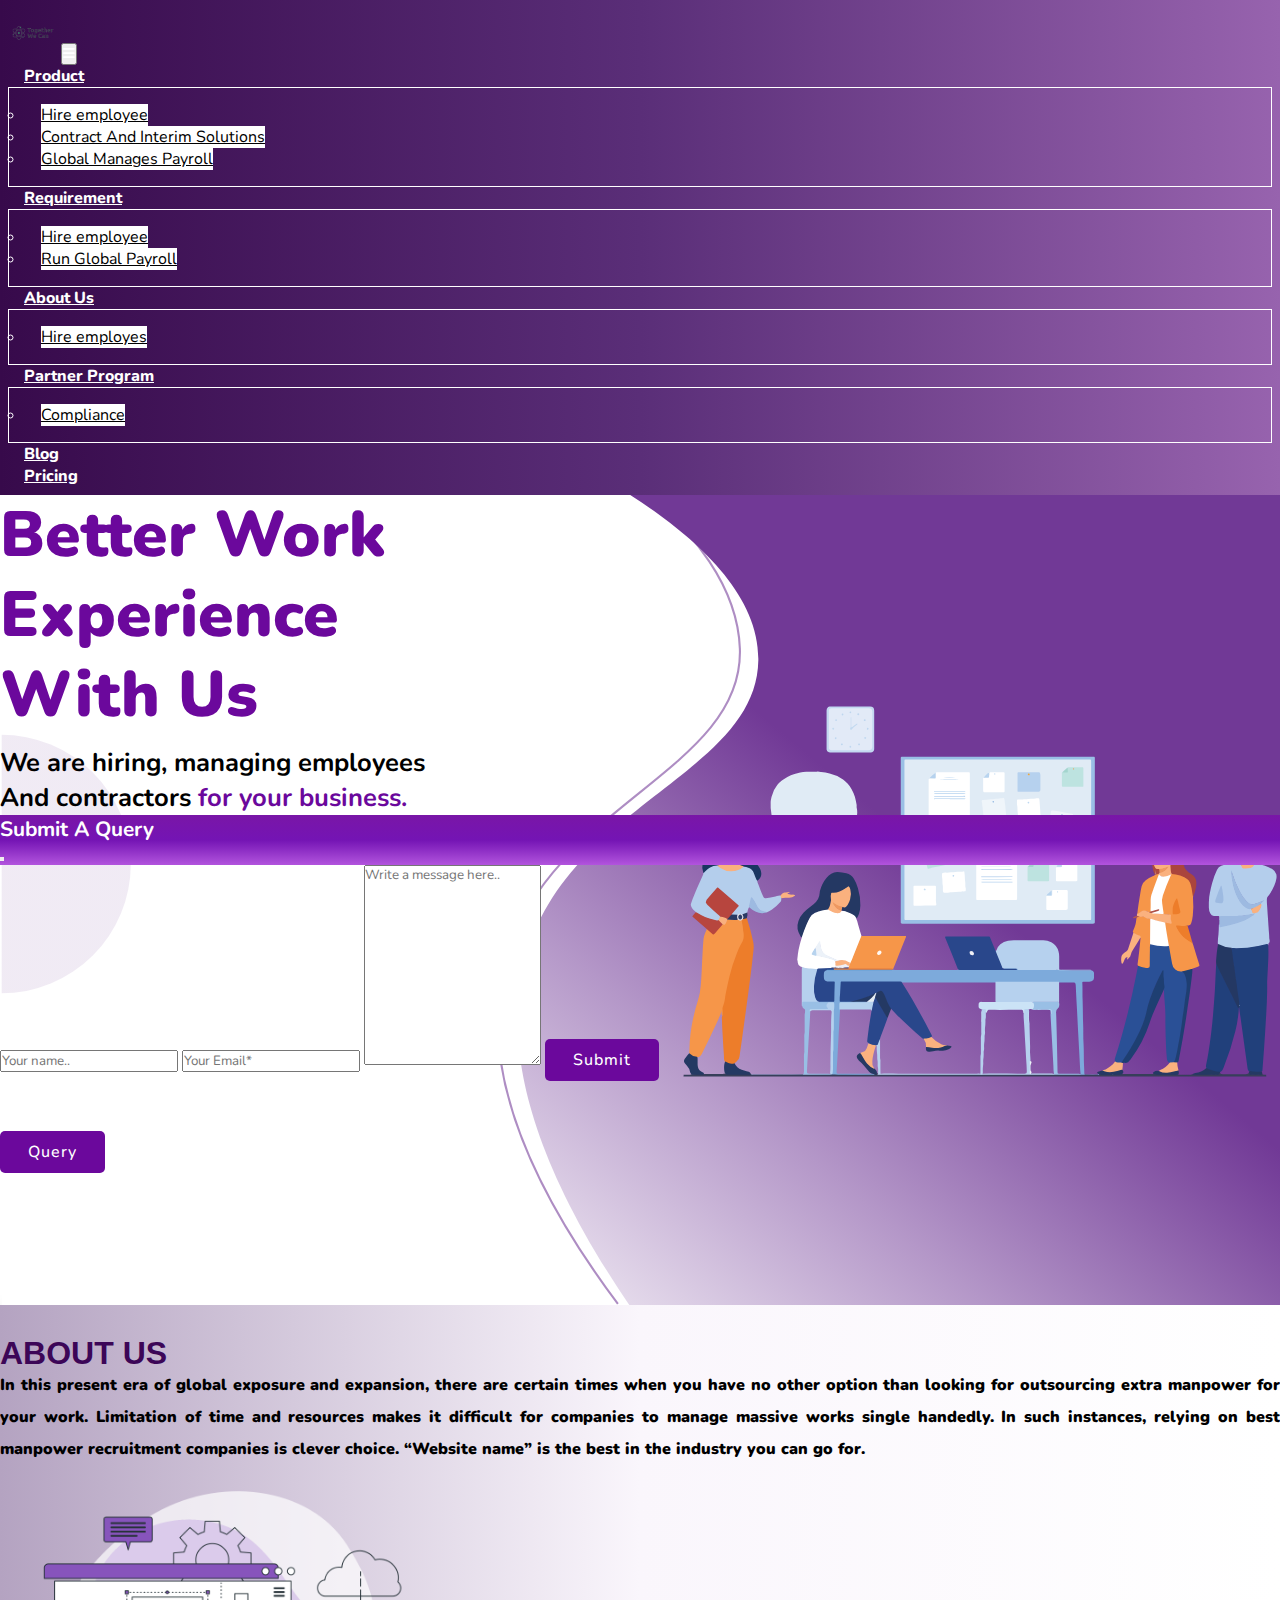
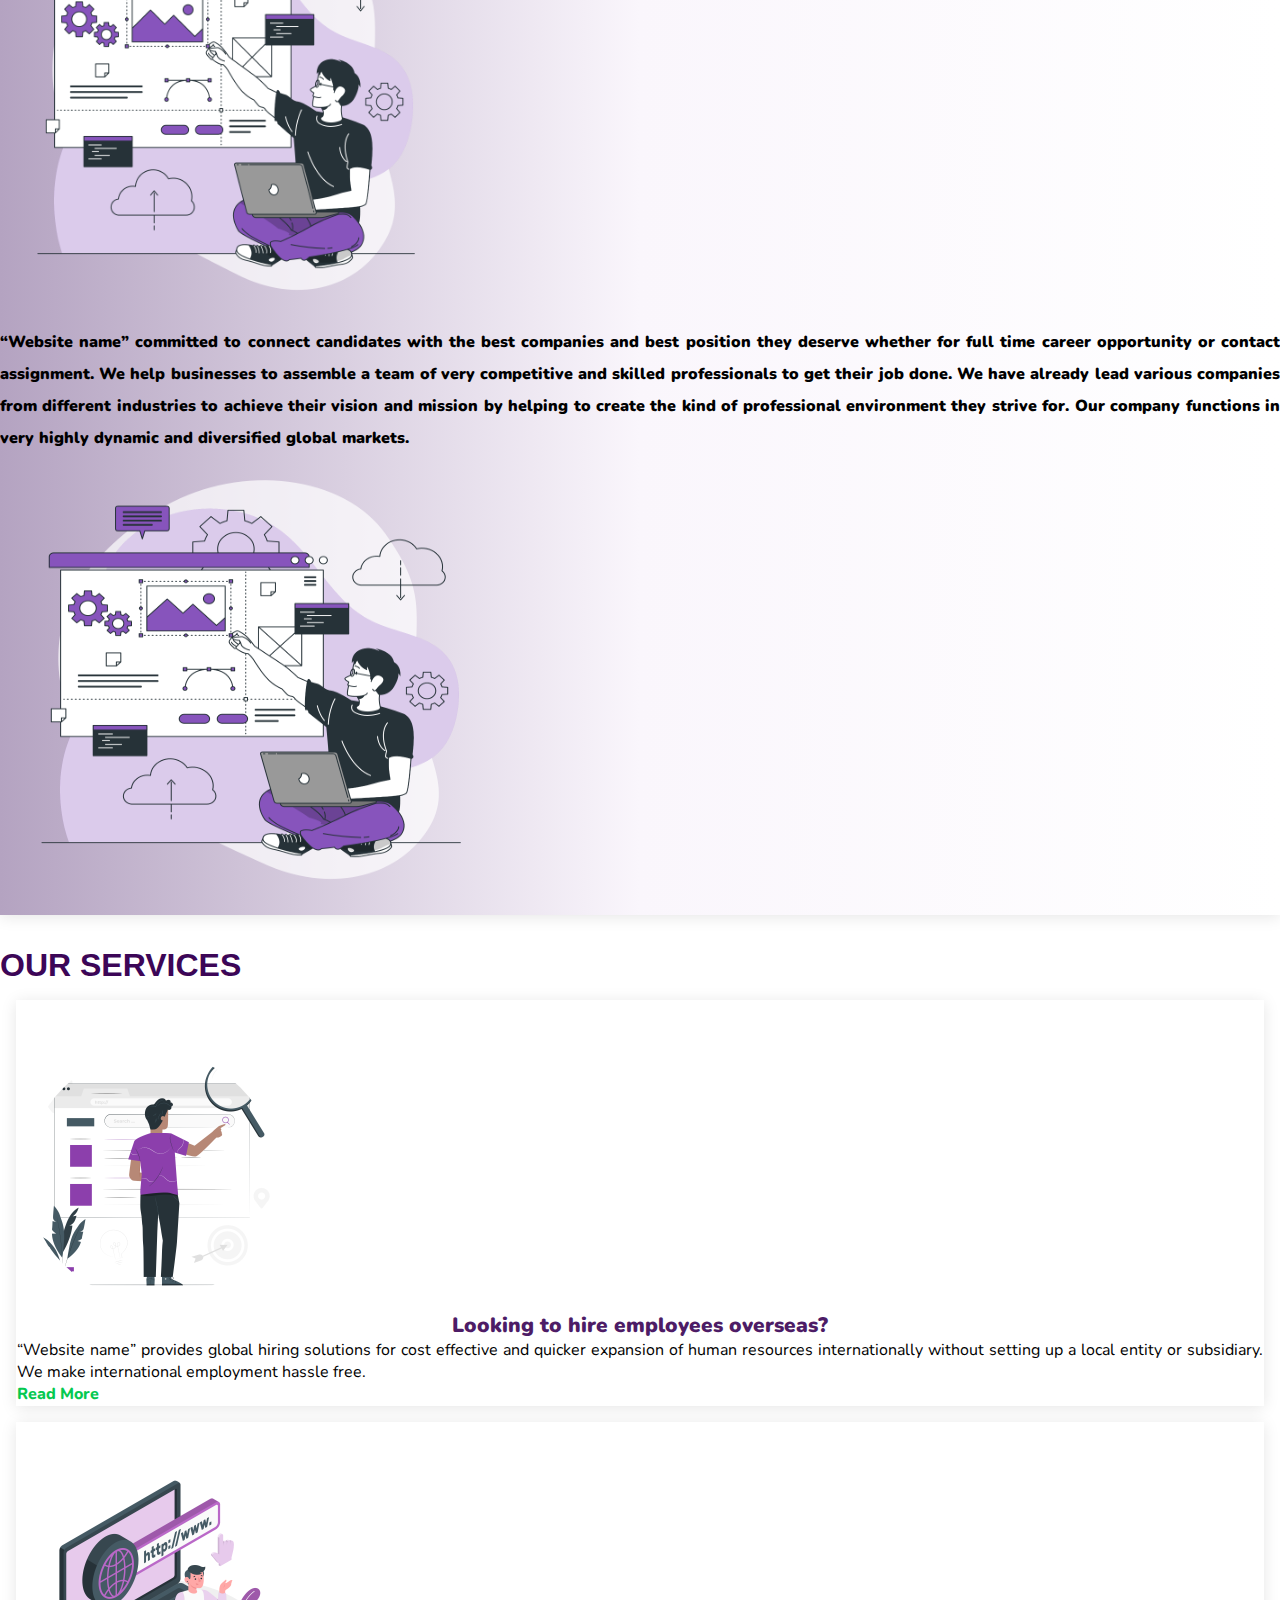
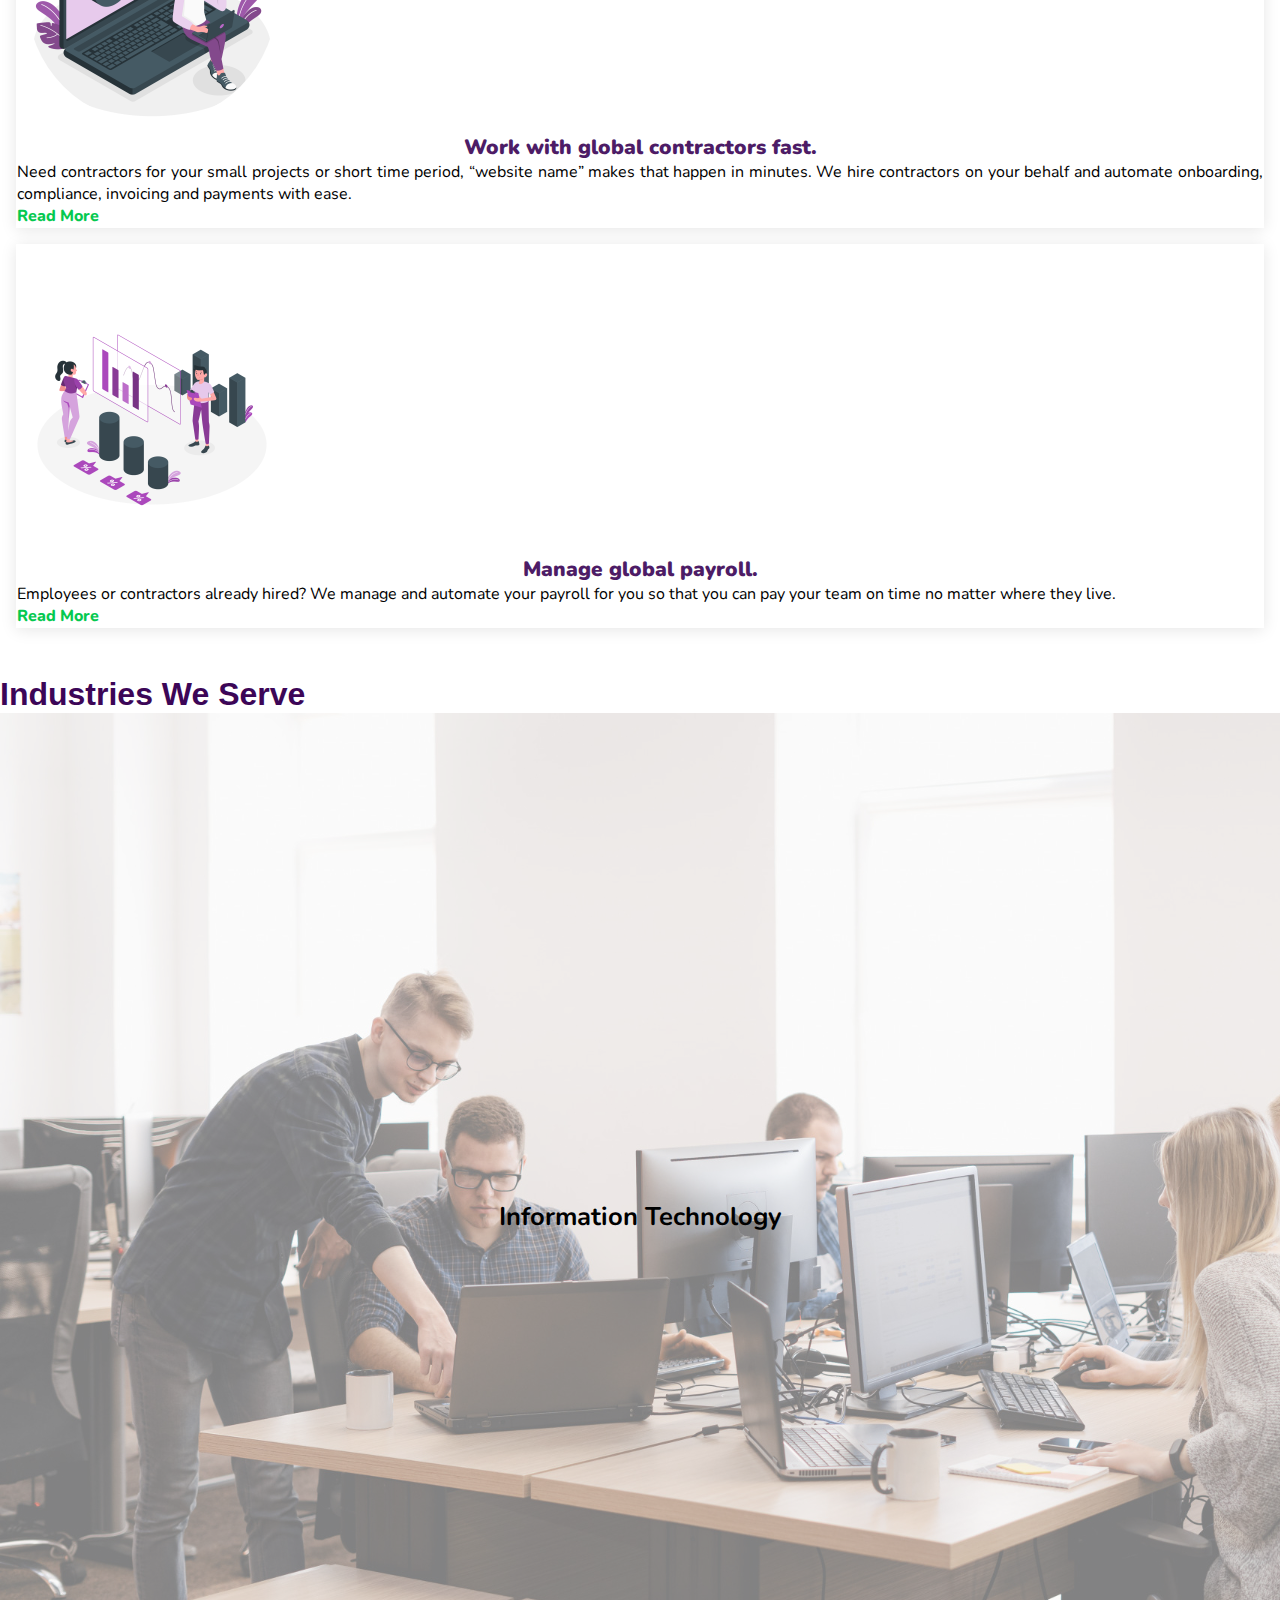
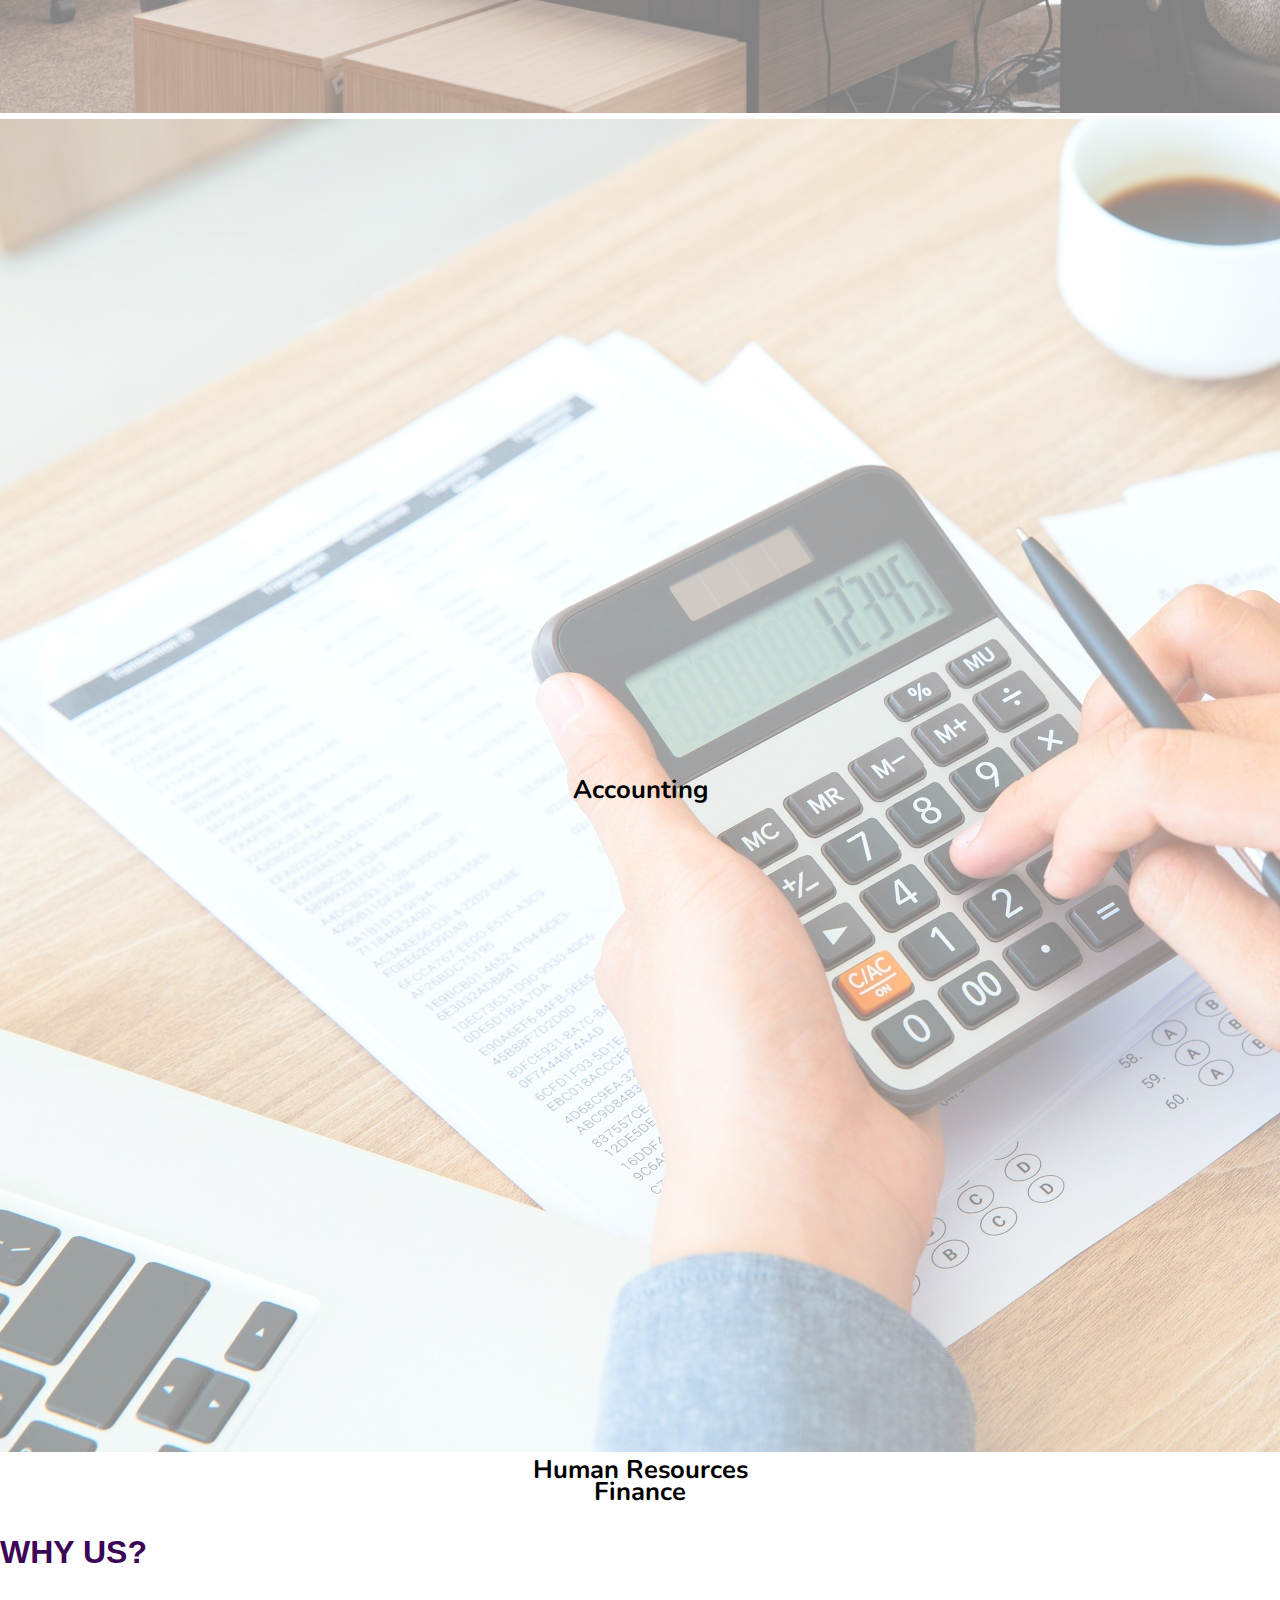
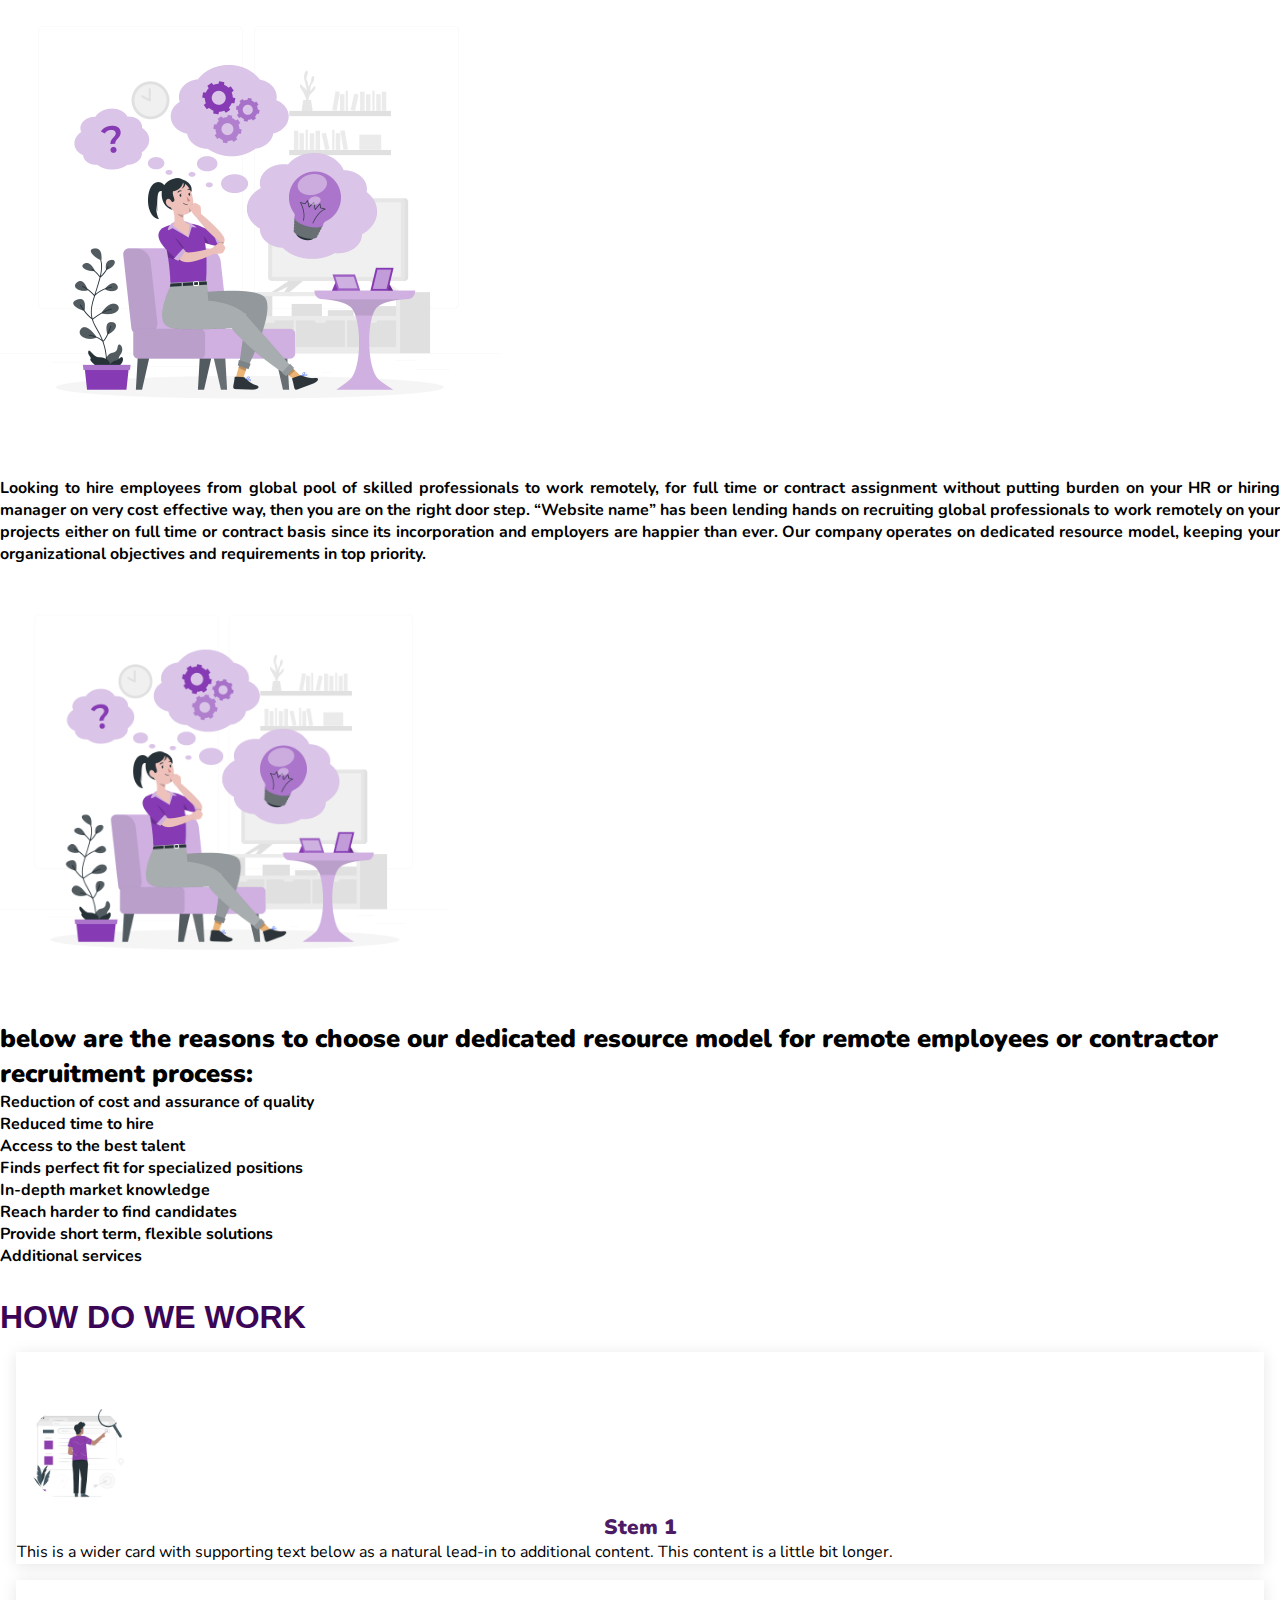
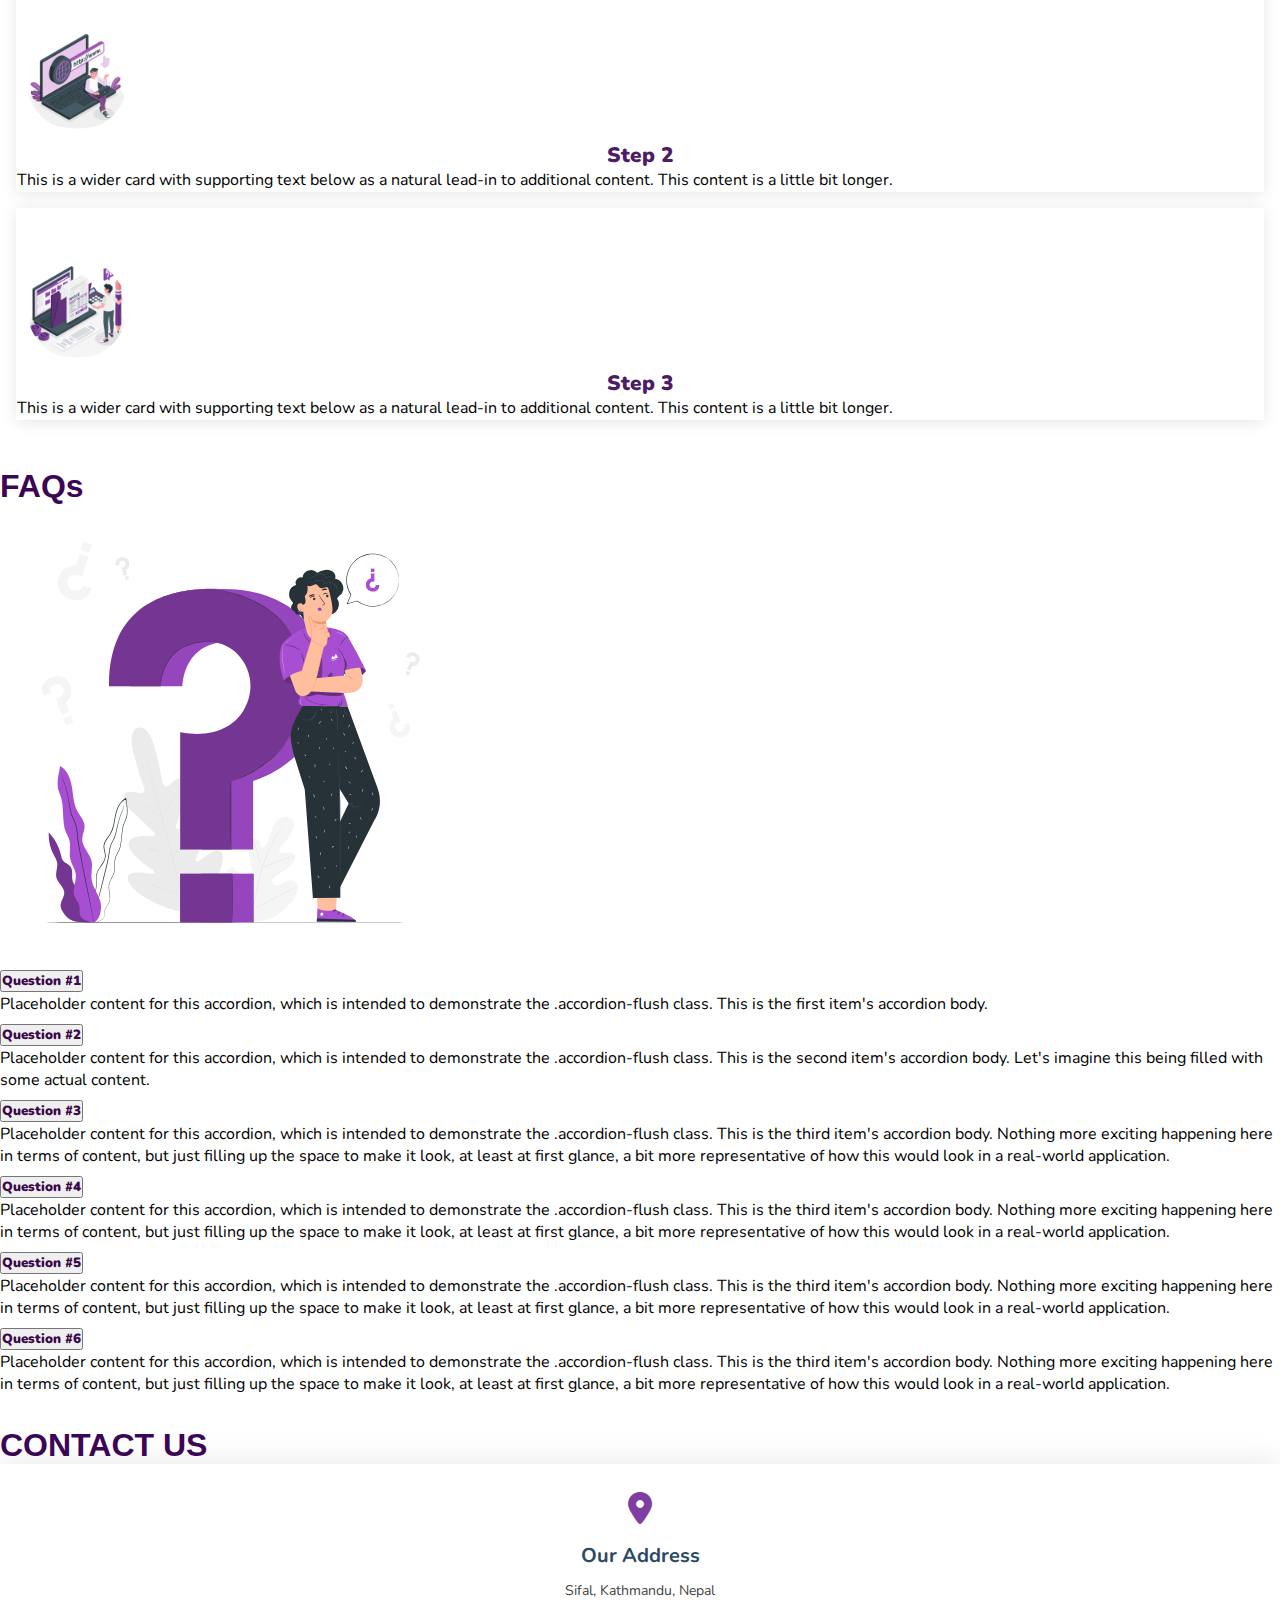
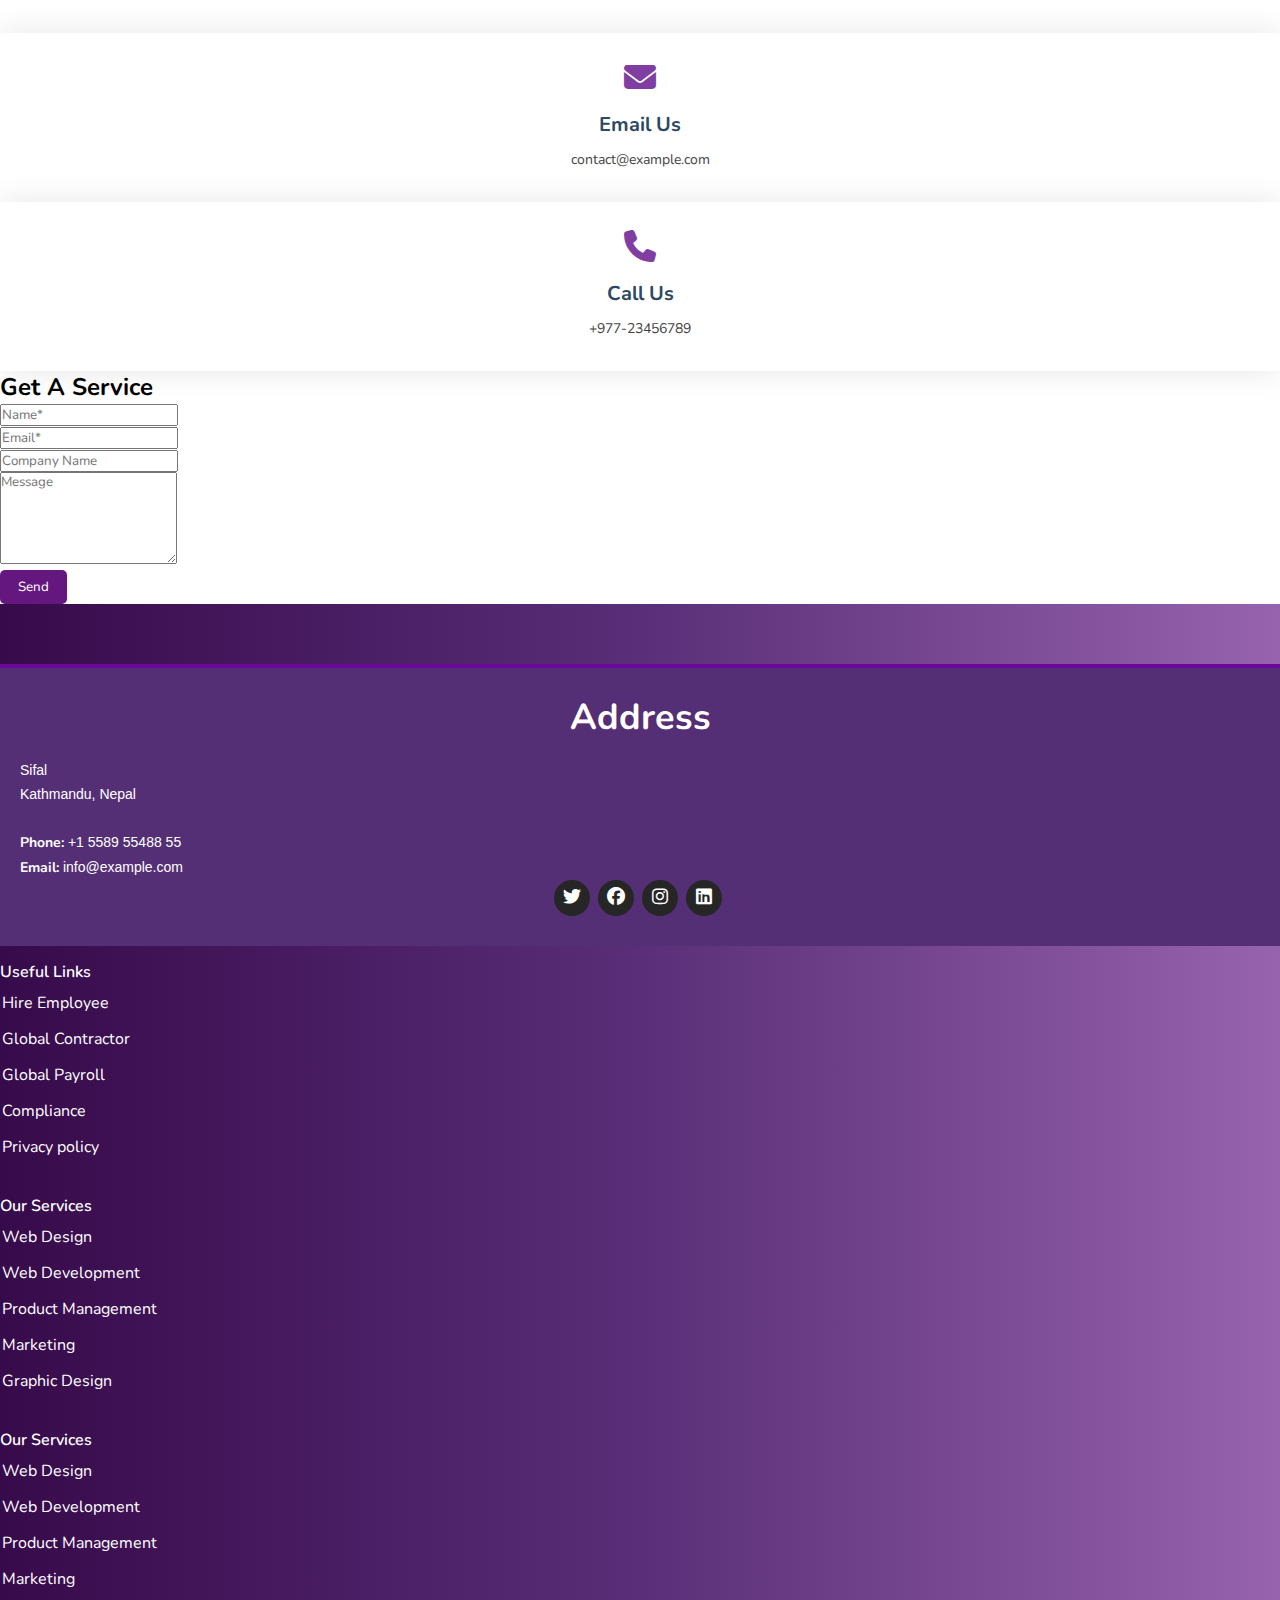
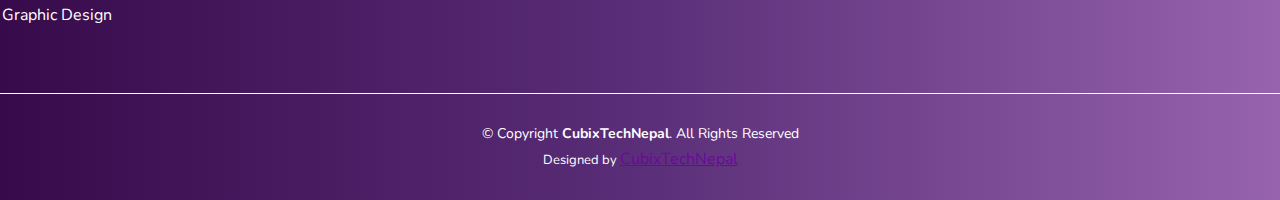
==== index.html @ c3840f78 "addedbootstrapclasses" ====
<!DOCTYPE html>
<html lang="en">
   <head>
      <meta charset="UTF-8">
      <meta http-equiv="X-UA-Compatible" content="IE=edge">
      <meta name="viewport" content="width=device-width, initial-scale=1.0">
      <!-- CSS only -->
      <link href="https://cdn.jsdelivr.net/npm/bootstrap@5.2.1/dist/css/bootstrap.min.css" rel="stylesheet" integrity="sha384-iYQeCzEYFbKjA/T2uDLTpkwGzCiq6soy8tYaI1GyVh/UjpbCx/TYkiZhlZB6+fzT" crossorigin="anonymous">
      <title>Home-Page</title>
   </head>
   <body>
      <script src="header.js"></script>
      <my-header></my-header>
      <!-- <div class="marg"> -->
      <!-- ======= Hero Section ======= -->
      <section id="hero" class="d-flex align-items-center">
         <div class="container-fluid">
            <div class="container">
               <div class="row align-items-center">
                  <div class="col-md-8 col-lg-12 d-flex flex-column justify-content-center">
                     <h1>Better Work<br>Experience<br> With Us</h1>
                     <h2>We are hiring, managing employees<br>And contractors <span>for your business.</span> </h2>
                  </div>
                  <div class="col-md-8 col-lg-12">
                     <div class="modal fade" id="exampleModalToggle" aria-hidden="true" aria-labelledby="exampleModalToggleLabel" tabindex="-1">
                        <div class="modal-dialog modal-dialog-centered">
                           <div class="modal-content">
                              <div class="modal-header form">
                                 <h5 class="modal-title" id="exampleModalToggleLabel">Submit A Query</h5>
                                 <button type="button" class="btn-close" data-bs-dismiss="modal" aria-label="Close"></button>
                              </div>
                              <div class="modal-body">
                                 <form action="/action_page.php">                           
                                    <input type="text" class="form-control mt-2"  id="fname" name="firstname" placeholder="Your name..">                
                                    <input type="email" class="form-control mt-2" name="email" id="email" placeholder="Your Email*" required>                        
                                    <textarea  class="form-control mt-2"  name="subject" placeholder="Write a message here.." style="height:200px"></textarea>
                                    <input class="btn-get-started scrollto" type="submit" value="Submit">
                                 </form>
                              </div>
                           </div>
                        </div>
                     </div>
                     <a class="btn-get-started scrollto" data-bs-toggle="modal" href="#exampleModalToggle" role="button">Query</a>  
                  </div>
               </div>
            </div>
         </div>
      </section>
   <!-- </div> -->
      <!-- End Hero -->
      <!-- about us start  -->
      <section class="garochha mt-4">
         <div class="container">
            <div class="main-title pt-3">
               <h2>ABOUT US</h2>
            </div>
            <div class="row">
               <div class="col-md-12 col-lg-6">
                  <p><strong>In this present era of global exposure and expansion, there are certain times when you have no other
                     option than looking for outsourcing extra manpower for your work. Limitation of time and resources makes it difficult for 
                     companies to manage massive works single handedly. In such instances, relying on best manpower recruitment companies is 
                     clever choice. “Website name” is the best in the industry you can go for.
                     </strong>
                  </p>
                  <img src="images/Website Creator-bro.png" class="img-fluid mx-auto  d-md-block d-lg-none"  height="450" width="450" alt="">
                  <p><strong>“Website name” committed to connect candidates with the best companies and best position they deserve whether for full time
                     career opportunity or contact assignment. We help businesses to assemble a team of very competitive and skilled
                      professionals to get their job done. We have already lead various companies from different industries to achieve
                       their vision and mission by helping to create the kind of professional environment they strive for. Our company
                        functions in very highly dynamic and diversified global markets.</strong></p>
               </div>
               <div class="col-md-12 col-lg-6">
                  <img src="images/Website Creator-bro.png" class="img-fluid mx-auto d-none d-sm-block  d-md-none d-md-block d-xl-block" height="450" width="500" alt="">
               </div>
         
            </div>
         </div>
      </section>
      <!-- about us end  -->
      <!-- services section start / -->
      <section class="services">
         <div class="container">
            <div class="main-title">
               <h2>OUR SERVICES</h2>
            </div>
            <div class="row">
               <div class="col-md-6 col-lg-4 pt-2">
                  <div class="card h-100">
                     <img src="images/Web search-pana.png" class="img-fluid mx-auto"  alt="...">
                     <div class="card-body">
                        <h2 class="card-title">Looking to hire employees overseas?</h2>
                        <p class="card-text">“Website name” provides global hiring solutions for cost effective and quicker expansion
                           of human resources internationally without setting up a local entity or subsidiary. We make international
                           employment hassle free.
                        </p>
                        <a href="#"  id="myBtn">Read More</a>
                     </div>
                  </div>
               </div>
               <div class="col-md-6 col-lg-4 pt-2">
                  <div class="card h-100">
                     <img src="images/www-amico.png" class="img-fluid mx-auto"   alt="...">
                     <div class="card-body">
                        <h2 class="card-title">
                           Work with global contractors fast.
                        </h2>
                        <p class="card-text">Need contractors for your small projects or short time period, “website name” makes that
                           happen in minutes. We hire contractors on your behalf and automate onboarding, compliance, invoicing and payments 
                           with ease.
                        </p>
                        <a href="#" id="myBtn">Read More</a>
                     </div>
                  </div>
               </div>
               <div class="col-md-6 col-lg-4 pt-2">
                  <div class="card h-100 ">
                     <img src="images/Analytics-amico.png" class="img-fluid mx-auto"  alt="...">
                     <div class="card-body">
                        <h2 class="card-title">Manage global payroll.</h2>
                        <p class="card-text"> Employees or contractors already hired? We manage and automate your payroll for you so
                           that you can pay your team on time no matter where they live.
                        </p>
                        <a href="#" id="myBtn">Read More</a>
                     </div>
                  </div>
               </div>
            </div>
         </div>
      </section>
      <!-- Fields we covers start -->
      <section>
         <div class="container mt-4">
            <div class="main-title">
               <h2>Industries We Serve</h2>
            </div>
            <div class="row">
               <div class="col-md-3 we-cover pt-2">
                  <img src="images/IT.jpg" class="img-fluid" alt="">
                  <h3>Information Technology</h3> 
                
               </div>
               <div class="col-md-3 we-cover pt-2">
                  <img src="images/Account.png" class="img-fluid" alt="">
                  <h3>Accounting</h3>
               </div>
               <div class="col-md-3 we-cover pt-2">
                  <img src="images/human resources.jpg" class="img-fluid" alt="">
                  <h3>Human Resources</h3>
               </div>
               <div class="col-md-3 we-cover pt-2">
                  <img src="images/Finance.jpg" class="img-fluid" alt="">
                  <h3>Finance</h3>
               </div>
            </div>
         </div>
      </section>
      <!-- services section end  -->
      <!-- why us section start  -->
      <section class=" why mt-3">
         <div class="container">
            <div class="main-title">
               <h2>WHY US?</h2>
            </div>
            <div class="row">
               <div class="col-md-12 col-lg-4">
                  <img src="images/Woman thinking-rafiki.png "class=" img-fluid d-none d-sm-block  d-md-none d-md-block d-xl-block"  height="500" width="500" class="img-fluid" alt="why us">
               </div>
               <div class="col-md-12 col-lg-8">
                  <p><strong> Looking to hire employees from global pool of skilled professionals to work remotely, for full time or contract assignment without putting burden on your HR or hiring manager on very cost effective way, then you are on the right door step. “Website name” has been lending hands on recruiting global professionals to work remotely on your projects either on full time or contract basis since its incorporation and employers are happier than ever. Our company operates on dedicated resource model, keeping your organizational objectives and requirements in top priority. 
                  </strong>
                  </p>
                  <img src="images/Woman thinking-rafiki.png" class="img-fluid d-md-block d-lg-none"  height="450" width="450" alt="why us">
                  <h3><strong>below are the reasons to choose our dedicated resource model for remote employees or contractor recruitment process:</strong> </h3>
                  <ul>
                     <li><strong>Reduction of cost and assurance of quality</strong> </li>
                     <li><strong>Reduced time to hire</strong></li>
                     <li> <strong> Access to the best talent</strong></li>
                     <li> <strong>Finds perfect fit for specialized positions</strong></li>
                     <li> <strong>In-depth market knowledge</strong></li>
                     <li> <strong>Reach harder to find candidates</strong></li>
                     <li> <strong>Provide short term, flexible solutions</strong></li>
                     <li> <strong>Additional services</strong></li>
                  </ul>
               </div>
         
           
          
           
            </div>
         </div>
      </section>
      <!-- why us section end  -->
      <!-- how do we work start  -->
      <section>
         <div class="container how">
            <div class="main-title">
               <h2>HOW DO WE WORK</h2>
            </div>
            <div class="row">
               <div class="col-md-6 col-lg-4  pt-3">
                  <div class="card mb-3 h-100">
                     <div class="row g-0">
                        <div class="col-md-4">
                           <img src="images/Web search-pana.png" class="img-fluid mx-auto" alt="...">
                        </div>
                        <div class="col-md-8">
                           <div class="card-body">
                              <h2 class="card-title">Stem 1</h2>
                              <p class="card-text">This is a wider card with supporting text below as a natural lead-in to additional content. This content is a little bit longer.</p>
                           </div>
                        </div>
                     </div>
                  </div>
               </div>
               <div class="col-md-6 col-lg-4  pt-3">
                  <div class="card mb-3 h-100">
                     <div class="row g-0">
                        <div class="col-md-4">
                           <img src="images/www-amico.png" class="img-fluid mx-auto" alt="...">
                        </div>
                        <div class="col-md-8">
                           <div class="card-body">
                              <h2 class="card-title">Step 2</h2>
                              <p class="card-text">This is a wider card with supporting text below as a natural lead-in to additional content. This content is a little bit longer.</p>
                           </div>
                        </div>
                     </div>
                  </div>
               </div>
               <div class="col-md-6 col-lg-4 pt-3">
                  <div class="card mb-3 h-100">
                     <div class="row g-0">
                        <div class="col-md-4">
                           <img src="images/Invoice-amico.png" class="img-fluid mx-auto" alt="...">
                        </div>
                        <div class="col-md-8">
                           <div class="card-body">
                              <h2 class="card-title">Step 3</h2>
                              <p class="card-text">This is a wider card with supporting text below as a natural lead-in to additional content. This content is a little bit longer.</p>
                           </div>
                        </div>
                     </div>
                  </div>
               </div>
            </div>
         </div>
      </section>
      <!-- how do we work work end  -->
      <section class="faq">
         <div class="container pt-3">
            <div class="main-title">
               <h2>FAQs</h2>
            </div>
            <div class="row">
               <div class="col-md-5">
                  <img src="images/Questions-pana.svg" class="img-fluid mx-auto" height="450" width="450" alt="">
               </div>
               <div class="col-md-7">
                  <div class="accordion accordion-flush" id="accordionFlushExample">
                     <div class="accordion-item">
                        <h2 class="accordion-header id="flush-headingOne">
                           <button class="accordion-button collapsed" type="button" data-bs-toggle="collapse" data-bs-target="#flush-collapseOne" aria-expanded="false" aria-controls="flush-collapseOne">
                           Question #1
                           </button>
                        </h2>
                        <div id="flush-collapseOne" class="accordion-collapse collapse" aria-labelledby="flush-headingOne" data-bs-parent="#accordionFlushExample">
                           <div class="accordion-body">Placeholder content for this accordion, which is intended to demonstrate the <code>.accordion-flush</code> class. This is the first item's accordion body.</div>
                        </div>
                     </div>
                     <div class="accordion-item">
                        <h2 class="accordion-header" id="flush-headingTwo">
                           <button class="accordion-button collapsed" type="button" data-bs-toggle="collapse" data-bs-target="#flush-collapseTwo" aria-expanded="false" aria-controls="flush-collapseTwo">
                           Question #2
                           </button>
                        </h2>
                        <div id="flush-collapseTwo" class="accordion-collapse collapse" aria-labelledby="flush-headingTwo" data-bs-parent="#accordionFlushExample">
                           <div class="accordion-body">Placeholder content for this accordion, which is intended to demonstrate the <code>.accordion-flush</code> class. This is the second item's accordion body. Let's imagine this being filled with some actual content.</div>
                        </div>
                     </div>
                     <div class="accordion-item">
                        <h2 class="accordion-header" id="flush-headingThree">
                           <button class="accordion-button collapsed" type="button" data-bs-toggle="collapse" data-bs-target="#flush-collapseThree" aria-expanded="false" aria-controls="flush-collapseThree">
                           Question #3
                           </button>
                        </h2>
                        <div id="flush-collapseThree" class="accordion-collapse collapse" aria-labelledby="flush-headingThree" data-bs-parent="#accordionFlushExample">
                           <div class="accordion-body">Placeholder content for this accordion, which is intended to demonstrate the <code>.accordion-flush</code> class. This is the third item's accordion body. Nothing more exciting happening here in terms of content, but just filling up the space to make it look, at least at first glance, a bit more representative of how this would look in a real-world application.</div>
                        </div>
                     </div>
                     <div class="accordion-item">
                        <h2 class="accordion-header" id="flush-headingFour">
                           <button class="accordion-button collapsed" type="button" data-bs-toggle="collapse" data-bs-target="#flush-collapseFour" aria-expanded="false" aria-controls="flush-collapseFour">
                           Question #4
                           </button>
                        </h2>
                        <div id="flush-collapseFour" class="accordion-collapse collapse" aria-labelledby="flush-headingFour" data-bs-parent="#accordionFlushExample">
                           <div class="accordion-body">Placeholder content for this accordion, which is intended to demonstrate the <code>.accordion-flush</code> class. This is the third item's accordion body. Nothing more exciting happening here in terms of content, but just filling up the space to make it look, at least at first glance, a bit more representative of how this would look in a real-world application.</div>
                        </div>
                     </div>
                     <div class="accordion-item">
                        <h2 class="accordion-header" id="flush-headingFive">
                           <button class="accordion-button collapsed" type="button" data-bs-toggle="collapse" data-bs-target="#flush-collapseFive" aria-expanded="false" aria-controls="flush-collapseFive">
                           Question #5
                           </button>
                        </h2>
                        <div id="flush-collapseFive" class="accordion-collapse collapse" aria-labelledby="flush-headingFive" data-bs-parent="#accordionFlushExample">
                           <div class="accordion-body">Placeholder content for this accordion, which is intended to demonstrate the <code>.accordion-flush</code> class. This is the third item's accordion body. Nothing more exciting happening here in terms of content, but just filling up the space to make it look, at least at first glance, a bit more representative of how this would look in a real-world application.</div>
                        </div>
                     </div>
                     <div class="accordion-item">
                        <h2 class="accordion-header" id="flush-headingSix">
                           <button class="accordion-button collapsed" type="button" data-bs-toggle="collapse" data-bs-target="#flush-collapseSix" aria-expanded="false" aria-controls="flush-collapseSix">
                           Question #6
                           </button>
                        </h2>
                        <div id="flush-collapseSix" class="accordion-collapse collapse" aria-labelledby="flush-headingSix" data-bs-parent="#accordionFlushExample">
                           <div class="accordion-body">Placeholder content for this accordion, which is intended to demonstrate the <code>.accordion-flush</code> class. This is the third item's accordion body. Nothing more exciting happening here in terms of content, but just filling up the space to make it look, at least at first glance, a bit more representative of how this would look in a real-world application.</div>
                        </div>
                     </div>
                  </div>
               </div>
            </div>
         </div>
      </section>
      <section class="contact pb-5">
         <div class="container">
            <div class="main-title">
               <h2>CONTACT US</h2>
            </div>
            <div class="row">
               <div class="col-md-12 col-lg-6">
                  <div class="row">
                     <div class=" col-md-12 col-lg-12">
                        <div class="info-box mb-4">
                           <i class="fa-solid fa-location-dot"></i>
                           <h3>Our Address</h3>
                           <p>Sifal, Kathmandu, Nepal</p>
                        </div>
                     </div>
                     <div class="col-lg-6 col-md-6">
                        <div class="info-box  mb-4">
                           <i class="fa-solid fa-envelope"></i>
                           <h3>Email Us</h3>
                           <p>contact@example.com</p>
                        </div>
                     </div>
                     <div class="col-lg-6 col-md-6">
                        <div class="info-box  mb-4">
                           <i class="fa-solid fa-phone"></i>
                           <h3>Call Us</h3>
                           <p>+977-23456789</p>
                        </div>
                     </div>
                  </div>
               </div>
               <div class="col-lg-6">
                  <h2 class="text-center font-weight-bold">Get A Service</h2>
                  <form action="forms/contact.php" method="post" role="form" class="php-email-form">
                     <div class="row">
                        <div class="col-md-6 form-group">
                           <input type="text" name="name" class="form-control" id="name" placeholder="Name*" required>
                        </div>
                        <div class="col-md-6 form-group mt-3 mt-md-0">
                           <input type="email" class="form-control" name="email" id="email" placeholder="Email*" required>
                        </div>
                     </div>
                     <div class="form-group mt-3">
                        <input type="text" class="form-control" name="subject" id="subject" placeholder="Company Name" required>
                     </div>
                     <div class="form-group mt-3">
                        <textarea class="form-control" name="message" rows="5" placeholder="Message" required></textarea>
                     </div>
                     <div class="text-center mt-3"><button type="submit">Send</button></div>
                  </form>
               </div>
            </div>
         </div>
      </section>
      <!-- End Contact Section -->
      <!-- ======= Footer ======= -->
      <script src="footer.js"></script>
      <my-footer></my-footer>
      <!-- End Footer -->
      <!-- Chatra {literal} -->
      <script>
         (function(d, w, c) {
             w.ChatraID = '99ijTmoJgpnR3Mvoq';
             var s = d.createElement('script');
             w[c] = w[c] || function() {
                 (w[c].q = w[c].q || []).push(arguments);
             };
             s.async = true;
             s.src = 'https://call.chatra.io/chatra.js';
             if (d.head) d.head.appendChild(s);
         })(document, window, 'Chatra');
      </script>
      <!-- /Chatra {/literal} -->
      <!-- Back to top button -->
      <button
         type="button"
         class="btn btn-danger btn-floating btn-lg"
         id="btn-back-to-top"
         >
      <i class="fas fa-arrow-up"></i>
      </button>
      <link rel="stylesheet" href="style.css">
      <script src="main.js"></script>
      <!-- font awesome cdn -->
      <link rel="stylesheet" href="https://cdnjs.cloudflare.com/ajax/libs/font-awesome/6.2.0/css/all.min.css">
      <!-- google fonts -->
      <link href="https://fonts.googleapis.com/css2?family=Hubballi&family=Nunito:wght@200;300;600&family=Smooch+Sans:wght@100&display=swap"  rel="stylesheet">
      <!-- JavaScript Bundle with Popper -->
      <script src="https://cdn.jsdelivr.net/npm/bootstrap@5.2.1/dist/js/bootstrap.bundle.min.js" integrity="sha384-u1OknCvxWvY5kfmNBILK2hRnQC3Pr17a+RTT6rIHI7NnikvbZlHgTPOOmMi466C8" crossorigin="anonymous"></script>
   </body>
</html>
---- style.css ----
*{
    margin: 0;
    padding: 0;
    box-sizing: border-box;
    font-family: 'Nunito', sans-serif;
 }
 body{
    overflow-x:hidden;
}

p{
  /* font-size: clamp(0.9rem,2.5vw,1.2rem); */
  text-align: justify;
}
 
/* h2{
  font-size: clamp(1.4rem,2.5vw,2rem);
} */
h3{
  font-size: clamp(1.1rem,2.5vw,1.6rem);
}
h4{
  font-size: clamp(1rem,2.5vw,1.5rem);
}
h5{
  font-size: clamp(1rem,2.5vw,1.3rem);
}
h6{
  font-size: clamp(1rem,2.5vw,1.2rem);
}
li{
  font-size: clamp(0.8rem,2.5vw,1rem);
}

footer p,
footer li,
footer a {
  font-size: clamp(0.9rem,2.5vw,1rem);
}
/* top nav bar css start */
 
.fa-bars{
  color:#fff;
}
#top-nav .navbar{
  background:linear-gradient(90deg,rgb(55, 10, 75),rgb(90, 46, 120),rgb(151, 99, 174)) ;
    font-size:0.7rem;
    font-weight:800;
   padding:0.5rem;
   /* height:60px;   */
}
#top-nav .nav-item a{
  color:#fff;
  /* color: #000; */
    margin:0 1rem;
}
#top-nav .nav-item ul li a{
  color: #000;
  background: #fff;
  
}
#top-nav .nav-item a:hover{
    color: rgb(192, 77, 237);
}
 
#top-nav .dropdown-menu{
    font-size: 1rem;
    font-weight:400;
   padding:1rem;
   border: 1px solid white;
   color: #fff;
}
 
.dropdown:hover .dropdown-menu{
    display: block;

}

/* top nav bar css end */

/*--------------------------------------------------------------
# Hero Section
--------------------------------------------------------------*/
  /* .marg{
    padding-top:1.2rem;
    padding-right: 1.2rem;
  } */
#hero {
  width: 100%;
  height:90vh;
  background-image:url("./images/ManPower.svg");
  background-size: cover;
  background-repeat: no-repeat;
  position: relative;
  object-fit: cover;
  object-fit: fill;
}
 
#hero h1 {
  margin: 0;
  font-size:4rem;
  font-weight: 900;
  line-height:5rem;
  color: #6b089c;
  
}

#hero h2 {
  margin: 10px 0 0 0;
  font-size:1.6rem;
  font-weight: 700;
}

#hero .btn-get-started {
  font-weight: 500;
  font-size: 16px;
  letter-spacing: 1px;
  display: inline-block;
  padding: 10px 28px;
  border-radius: 5px;
  transition: 0.5s;
  margin-top:30px;
  margin-bottom: 20px;
  color: #fff;
 text-decoration: none;
  background:#6b089c;
  border: #6b089c;
}

#hero span{
  color: #6b089c;
}

 
 
 
@media (max-width: 991px) {
  #hero {
    text-align: center;
  }

  #hero .container,
  #hero .container-fluid {
    padding-top:3rem;
  }
}

 

@media (max-width: 768px) {
  #hero h1 {
    font-size:2.5rem;
    font-weight: 800;
    line-height: 3rem;

  }

  #hero h2 {
    font-size: 1.1rem;
    line-height: 24px;
  }
}
@media (max-width: 575px),
(max-height: 600px) {
  #hero {
    height: auto;
  }
}

@-webkit-keyframes up-down {
  0% {
    transform: translateY(10px);
  }

  100% {
    transform: translateY(-10px);
  }
}

@keyframes up-down {
  0% {
    transform: translateY(10px);
  }

  100% {
    transform: translateY(-10px);
  }
}
#hero .button{
  font-weight: 500;
  font-size: 16px;
  letter-spacing: 1px;
  display: inline-block;
  padding:6px 15px;
  border-radius: 5px;
  color: #fff;
 text-decoration: none;
  background: #6b089c;
  border: 1px solid #6b089c;
  margin-bottom:1rem;
}
  #hero .submit{
  font-weight: 500;
  font-size: 16px;
  letter-spacing: 1px;
  display: inline-block;
  padding:6px 15px;
  border-radius: 5px;
  color: #fff;
 text-decoration: none;
  background: #6b089c;
  border: 1px solid #6b089c;
   
 }
 #hero .form{
  background:linear-gradient(-180deg,rgb(121, 22, 167),rgb(116, 20, 180),rgb(178, 84, 221)) ;
 color: #fff;
}
 

 
 
 

/*--------------------------------------------------------------
# About
--------------------------------------------------------------*/

#aboutinner{
  padding:6rem 0; 
}
.about {
  padding:2rem 0;
}

 
.about .content h2 {
  font-weight: 800;
  font-size:2rem;
  color: #000;
}

.about .content ul {
  list-style: none;
  padding: 0;
}

.about .content ul li {
  padding-bottom: 10px;
}

.about .content ul i {
  font-size: 20px;
  padding-right: 4px;
  color: #6b089c;
}

.about .content p:last-child {
  margin-bottom: 0;
}

.about .content .read-more {
  font-weight: 500;
  font-size: 16px;
  letter-spacing: 1px;
  display: inline-block;
  padding: 7px 15px 7px 15px;
  border-radius: 5px;
  transition: 0.5s;
  color: #fff;
  background: #6b089c;
  position: relative;
  text-decoration:none ;
  margin-top: 1rem;
}
.about .content .read-more i {
  font-size: 22px;
  position: absolute;
  right: 20px;
  top: 12px;
}
 .garochha{
  background:linear-gradient(-90deg,#ffffff,rgb(250, 246, 252),rgb(180, 163, 193)) ;
  box-shadow: 0px 2px 15px rgba(0, 0, 0, 0.1);
  line-height:2rem;
  font-size:1rem;
  font-weight: 800;
  /* color:#fff; */
 }
 #more {display: none;}
 #myBtn{
  text-decoration: none;
 border: none;
 background: none;
  color: rgb(5, 201, 80);
  font-weight: 800;
 }

 .main-title h2{
  padding-top:2rem;
  font-size: 2rem;
  font-weight: 700;
  font-family: "Poppins", sans-serif;
  text-align: left;
  color: #3c0657;
 }
 .card h2{
  font-size:1.3rem;
  font-weight: 900;
border-radius: 10px;
  color:#4d1c66;
  text-align: center;
 }
 .services .card img{
  width:250px !important;
 }


 /* we covers css */
 .we-cover{
  position: relative;
  text-align: center;

}
.we-cover img{
  opacity:0.5;
}
.we-cover h3 {
  position: absolute;
  top: 50%;
  left: 50%;
  color:#000;
  font-weight: bold;
  transform: translate(-50%, -50%);
  /* border: 2px solid #fff; */
}

 /* how do we worK start */
 
  .card img{
  width: 100px;
  height:auto;
  margin:50px 0 10px 10px;
  /* background:#3c0657; */
  display: flex;
  object-fit: cover;
  border-radius: 50%;

 }
 .card{
  margin:1rem;
  border: 1px solid #fff;
  box-shadow: 0px 2px 15px rgba(0, 0, 0, 0.1);
  box-sizing: border-box;
 }

 /* faqs section css  */
 .accordion-button{
  color: #3a094b;
  font-weight: 900;
 }
/* contact us css starting  */

 .contact .info-box {
  color: #444444;
  text-align: center;
  box-shadow: 0 0 30px rgba(214, 215, 216, 0.6);
  padding: 20px 0 30px 0;
  background: #fff;
}

.contact .info-box i {
  font-size: 32px;
  color:#803da2;
  border-radius: 50%;
  padding: 8px;
}

.contact .info-box h3 {
  font-size: 20px;
  color: #2c4964;
  font-weight: 700;
  margin: 10px 0;
}

.contact .info-box p {
  padding: 0;
  line-height: 24px;
  font-size: 14px;
  margin-bottom: 0;
  text-align: center;
}
.contact button[type=submit] {
  background: #64187f;
  border: 0;
  padding:8px 18px;
  color: #fff;
  transition: 0.4s;
  border-radius: 5px;
}
  

 /* contact us css end  */
 

/*--------------------------------------------------------------
# Breadcrumbs
--------------------------------------------------------------*/
.breadcrumbs {
  padding: 15px 0;
  background: #f2f6f9;
  min-height: 40px;
 position:fixed;
 width: 100%;
}

.breadcrumbs h2 {
  font-size: 28px;
  font-weight:800;
  color: #6b089c;
}

.breadcrumbs ol {
  display: flex;
  flex-wrap: wrap;
  list-style: none;
  padding: 0;
  font-size: 14px;
  margin: 0;
}

.breadcrumbs ol li+li {
  padding-left: 10px;
}

.breadcrumbs ol li+li::before {
  display: inline-block;
  padding-right: 10px;
  color: #3c6387;
  content: "/";
}

@media (max-width: 768px) {
  .breadcrumbs .d-flex {
    display: block !important;
  }

  .breadcrumbs ol {
    display: block;
  }

  .breadcrumbs ol li {
    display: inline-block;
  }
}
/* innerpage title css */

.innerpage .title h2{
  font-size:2rem;
  text-align: center;
  font-weight: 800;
}



/*--------------------------------------------------------------
# Pricing
--------------------------------------------------------------*/
.pricing .section-title {
  padding-top:30px;
}

.pricing .section-title h2 {
  font-size: 32px;
  font-weight:900;
  text-transform: uppercase;
  padding-bottom:10px;
  position: relative;
}
.pricing .box {
  padding: 20px;
  background: #fff;
  text-align: center;
  border-radius: 5px;
  position: relative;
  overflow: hidden;
  box-shadow: 0px 2px 15px rgba(0, 0, 0, 0.1);
}

.pricing h3 {
  font-weight: 400;
  margin: -20px -20px 20px -20px;
  padding: 20px 15px;
  font-size: 16px;
  font-weight: 600;
  color: #2c4964;
  background: #f8f8f8;
}

.pricing h4 {
  font-size: 36px;
  color:#6b089c;
  font-weight: 600;
  font-family: "Roboto", sans-serif;
  margin-bottom: 20px;
}

.pricing h4 sup {
  font-size: 20px;
  top: -15px;
  left: -3px;
}

.pricing h4 span {
  color: #bababa;
  font-size: 16px;
  font-weight: 300;
}

.pricing ul {
  padding: 0;
  list-style: none;
  color: #444444;
  text-align: center;
  line-height: 20px;
  font-size: 14px;
}

.pricing ul li {
  padding-bottom: 16px;
}

.pricing ul i {
  color:#6b089c;
  font-size: 18px;
  padding-right: 4px;
}

.pricing ul .na {
  color: #ccc;
  text-decoration: line-through;
}

.pricing .btn-wrap {
  margin: 20px -20px -20px -20px;
  padding: 20px 15px;
  background: #f8f8f8;
  text-align: center;
}

.pricing .btn-buy {
  background:#6b089c;
  display: inline-block;
  padding: 10px 35px;
  border-radius: 4px;
  color: #fff;
  transition: none;
  font-size: 15px;
  font-weight: 400;
  font-family: "Roboto", sans-serif;
  font-weight: 600;
  transition: 0.3s;
  text-decoration: none;
}

.pricing .btn-buy:hover {
  background: linear-gradient(180deg,#6b089c 0%, #7b27d8 100%);
}

.pricing .featured h3 {
  color: #fff;
  background: #6b089c;
}

.pricing .advanced {
  width: 200px;
  position: absolute;
  top: 18px;
  right: -68px;
  transform: rotate(45deg);
  z-index: 1;
  font-size: 14px;
  padding: 1px 0 3px 0;
  background:#6b089c ;
  color: #fff;
}
/*--------------------------------------------------------------
# Back to top button
--------------------------------------------------------------*/
#btn-back-to-top {
  position: fixed;
  bottom: 20px;
  right: 100px;
  display: none;
}
/*--------------------------------------------------------------
# Footer
--------------------------------------------------------------*/
#footer {
  background:linear-gradient(90deg,rgb(55, 10, 75),rgb(90, 46, 120),rgb(151, 99, 174)) ;
  padding: 0 0 30px 0;
  color: #fff;
  font-size: 14px;
}

#footer .footer-top {
  padding: 60px 0 30px 0;
}
#footer .footer-top .footer-info {
  margin-bottom: 15px;
  background: #552f75;
  color: #fff;
  border-top: 4px solid #6b089c;
  text-align: center;
  padding: 30px 20px;
}

#footer .footer-top .footer-info h3 {
  font-size: 36px;
  margin: 0 0 20px 0;
  padding: 2px 0 2px 0;
  line-height: 1;
  font-weight: 700;
}

#footer .footer-top .footer-info p {
  font-size: 14px;
  line-height: 24px;
  margin-bottom: 0;
  font-family: "Raleway", sans-serif;
}

#footer .footer-top .social-links a {
  font-size: 18px;
  display: inline-block;
  background: #262626;
  color: #fff;
  line-height: 1;
  padding: 8px 0;
  margin-right: 4px;
  border-radius: 50%;
  text-align: center;
  width: 36px;
  height: 36px;
  transition: 0.3s;
}

#footer .footer-top .social-links a:hover {
  background:#6b089c;
  color: #fff;
  text-decoration: none;
}

#footer .footer-top h4 {
  font-size: 16px;
  font-weight: 600;
  color: #fff;
  position: relative;
  padding-bottom: 12px;
}

#footer .footer-top .footer-links {
  margin-bottom: 30px;
}

#footer .footer-top .footer-links ul {
  list-style: none;
  padding: 0;
  margin: 0;
}

#footer .footer-top .footer-links ul i {
  padding-right: 2px;
  color:#6b089c;
  font-size: 18px;
  line-height: 1;
  
}

#footer .footer-top .footer-links ul li {
  padding: 10px 0;
  display: flex;
  align-items: center;
  
}

#footer .footer-top .footer-links ul li:first-child {
  padding-top: 0;
}

#footer .footer-top .footer-links ul a {
  color: #fff;
  transition: 0.3s;
  display: inline-block;
  line-height: 1;
  text-decoration: none;
}

#footer .footer-top .footer-links ul a:hover {
  color:#6b089c;
}
#footer .copyright {
  border-top: 1px solid #ffffff;
  text-align: center;
  padding-top: 30px;
}

#footer .credits {
  padding-top: 5px;
  text-align: center;
  font-size: 13px;
  color: #fff;
}

#footer .credits a {
  color:#6b089c;
}

@media (max-width: 575px) {
  #footer .footer-top .footer-info {
    margin: -20px 0 30px 0;
  }
}
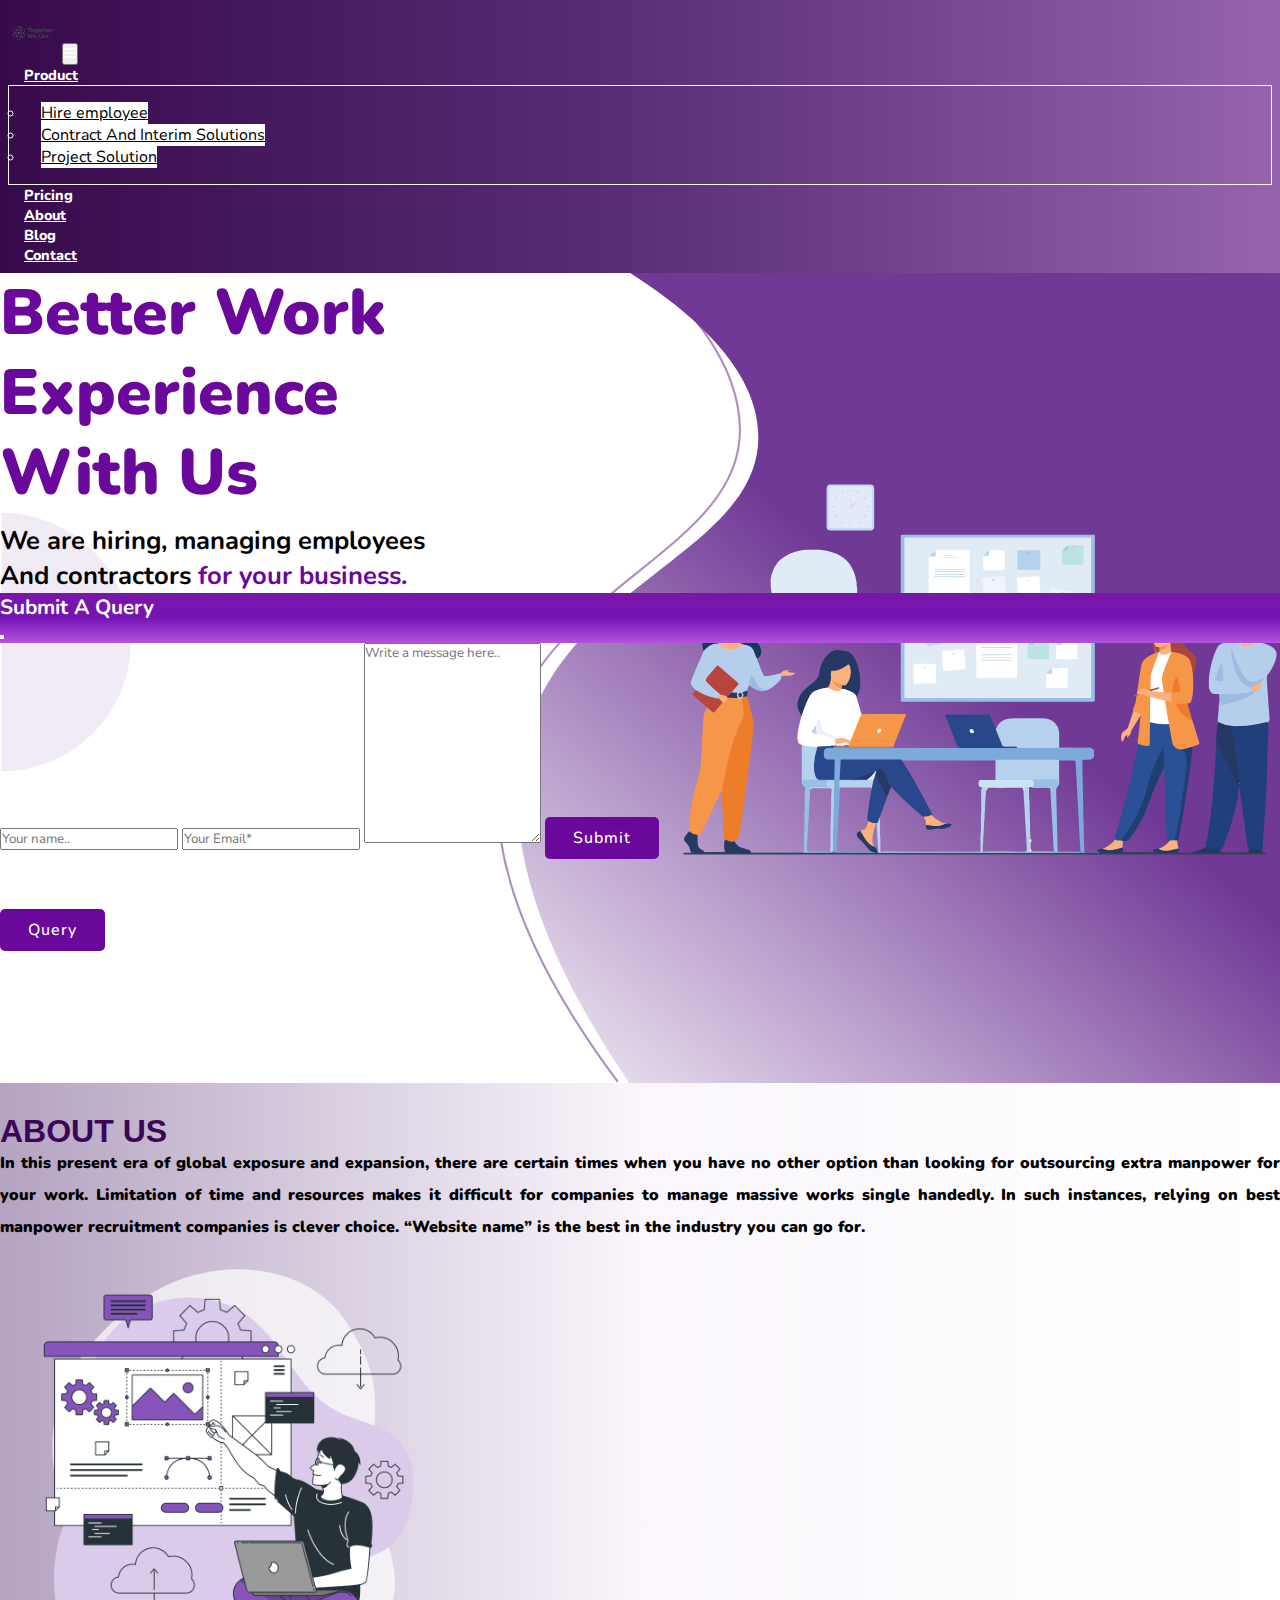
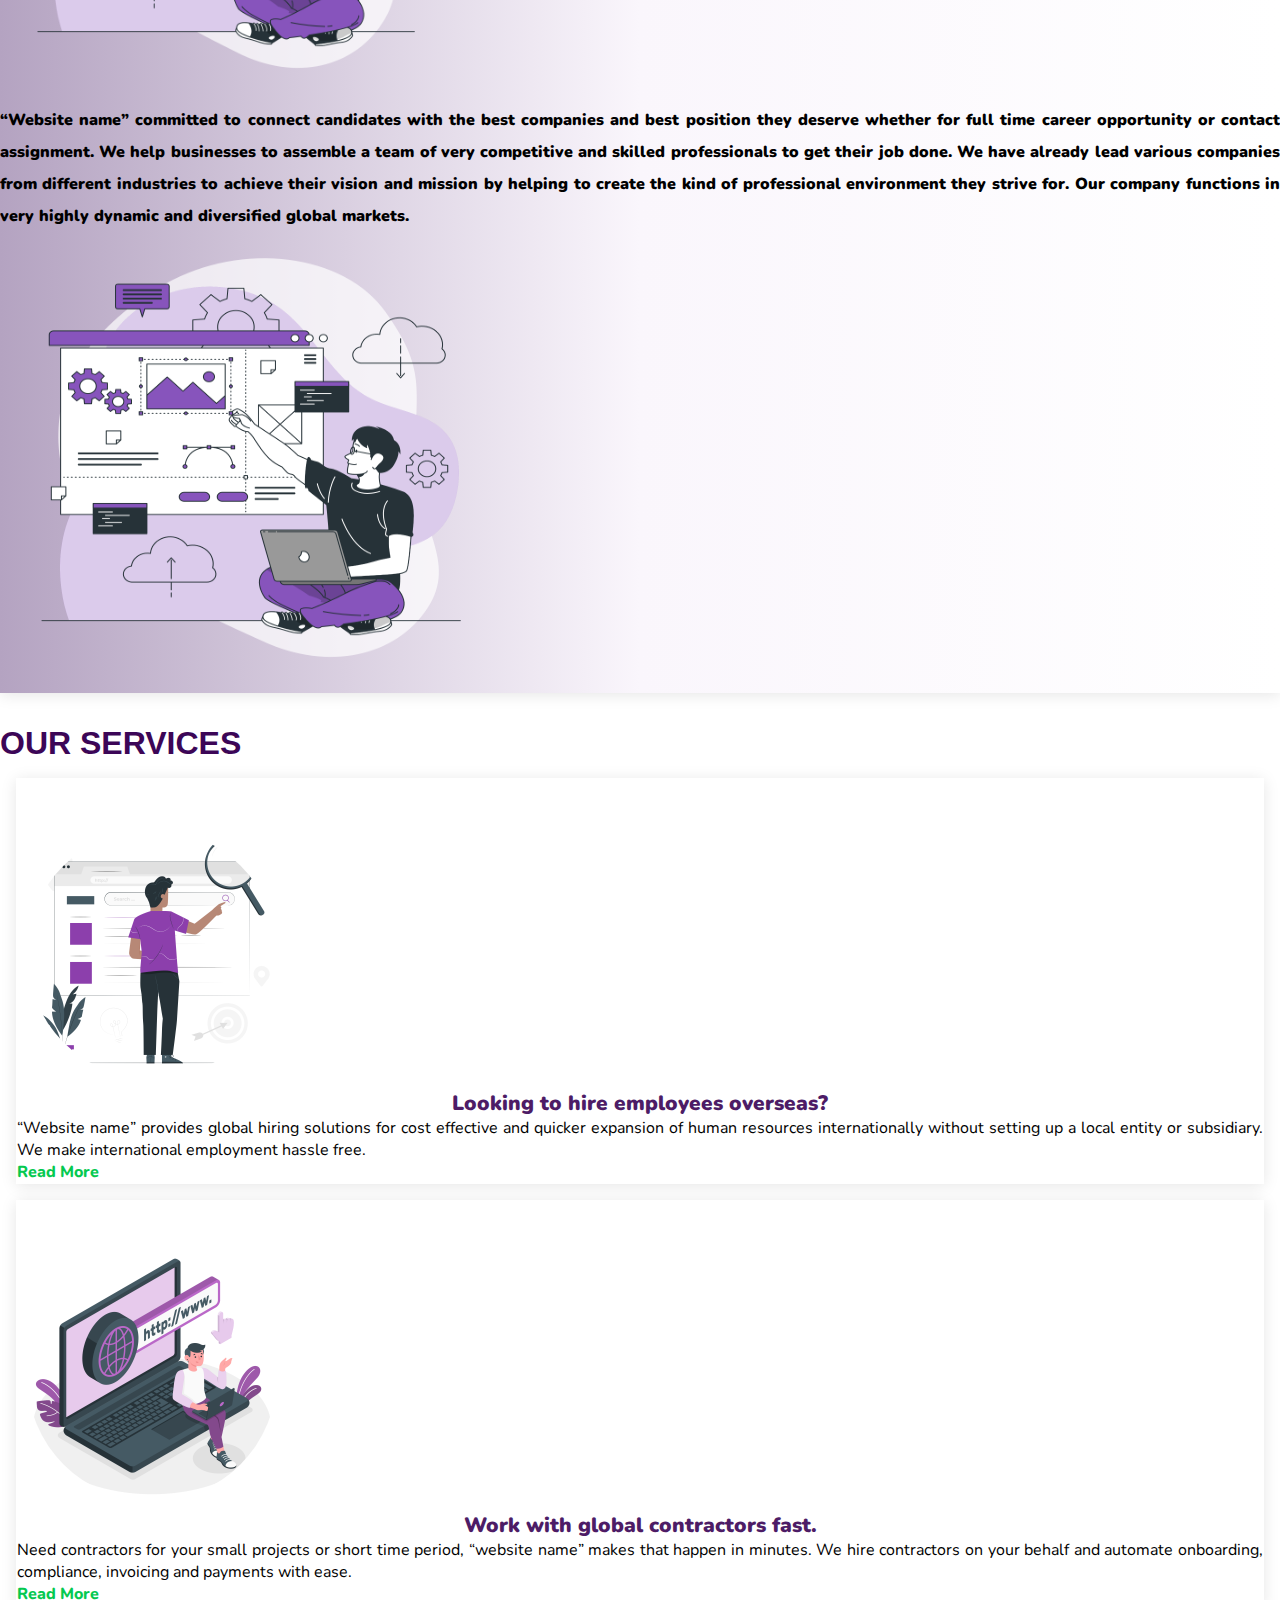
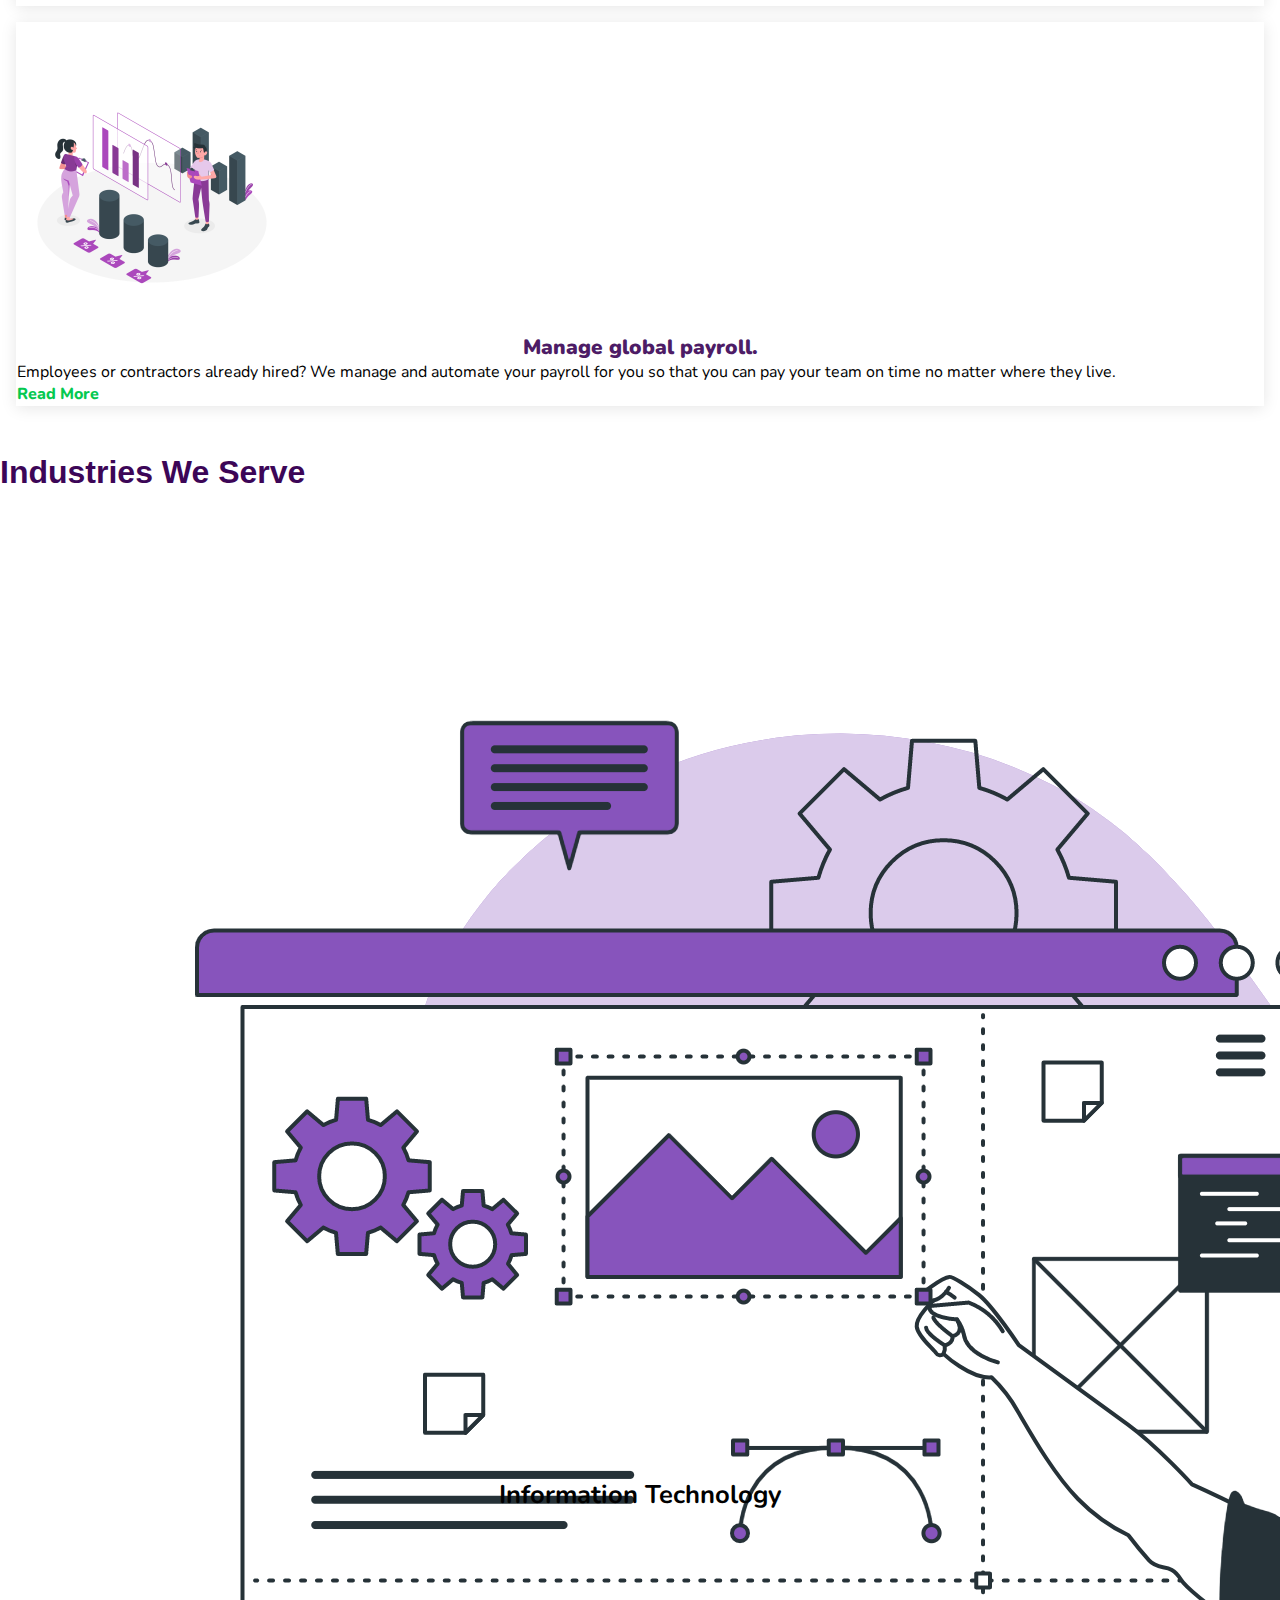
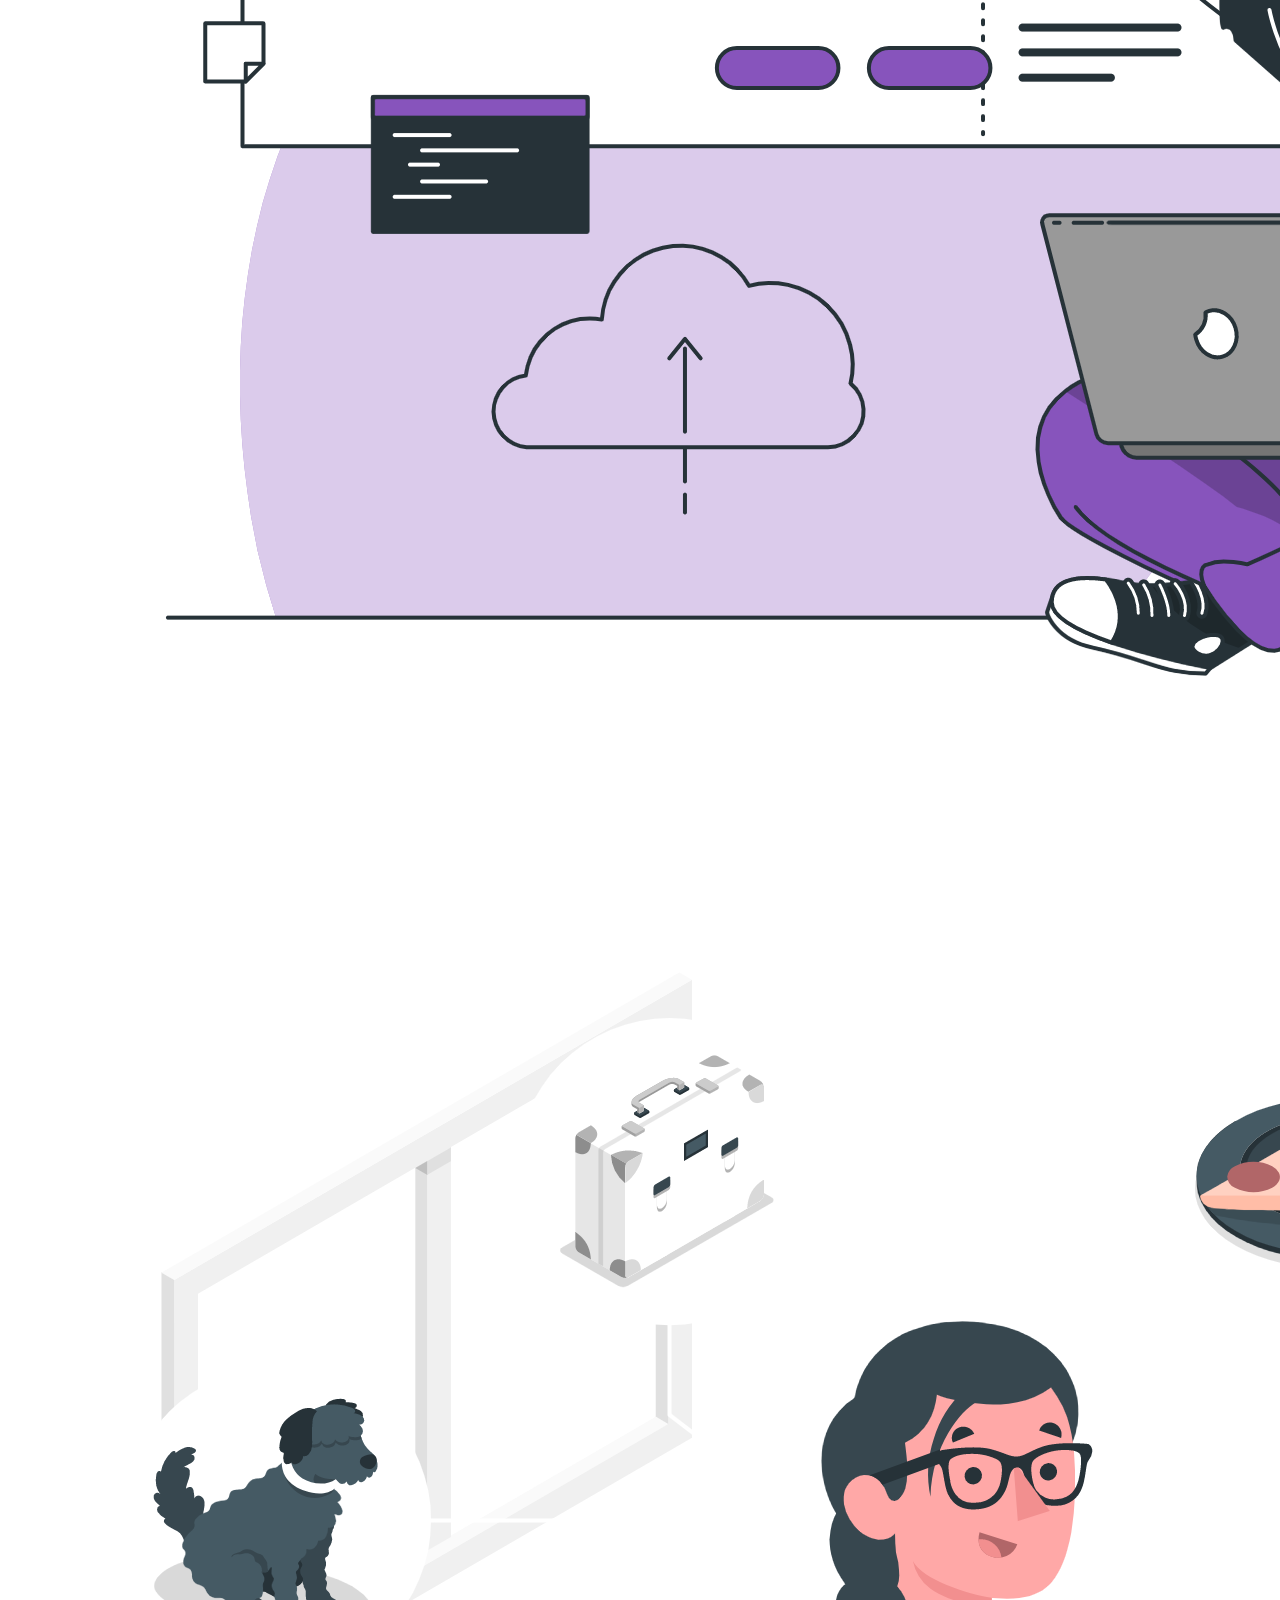
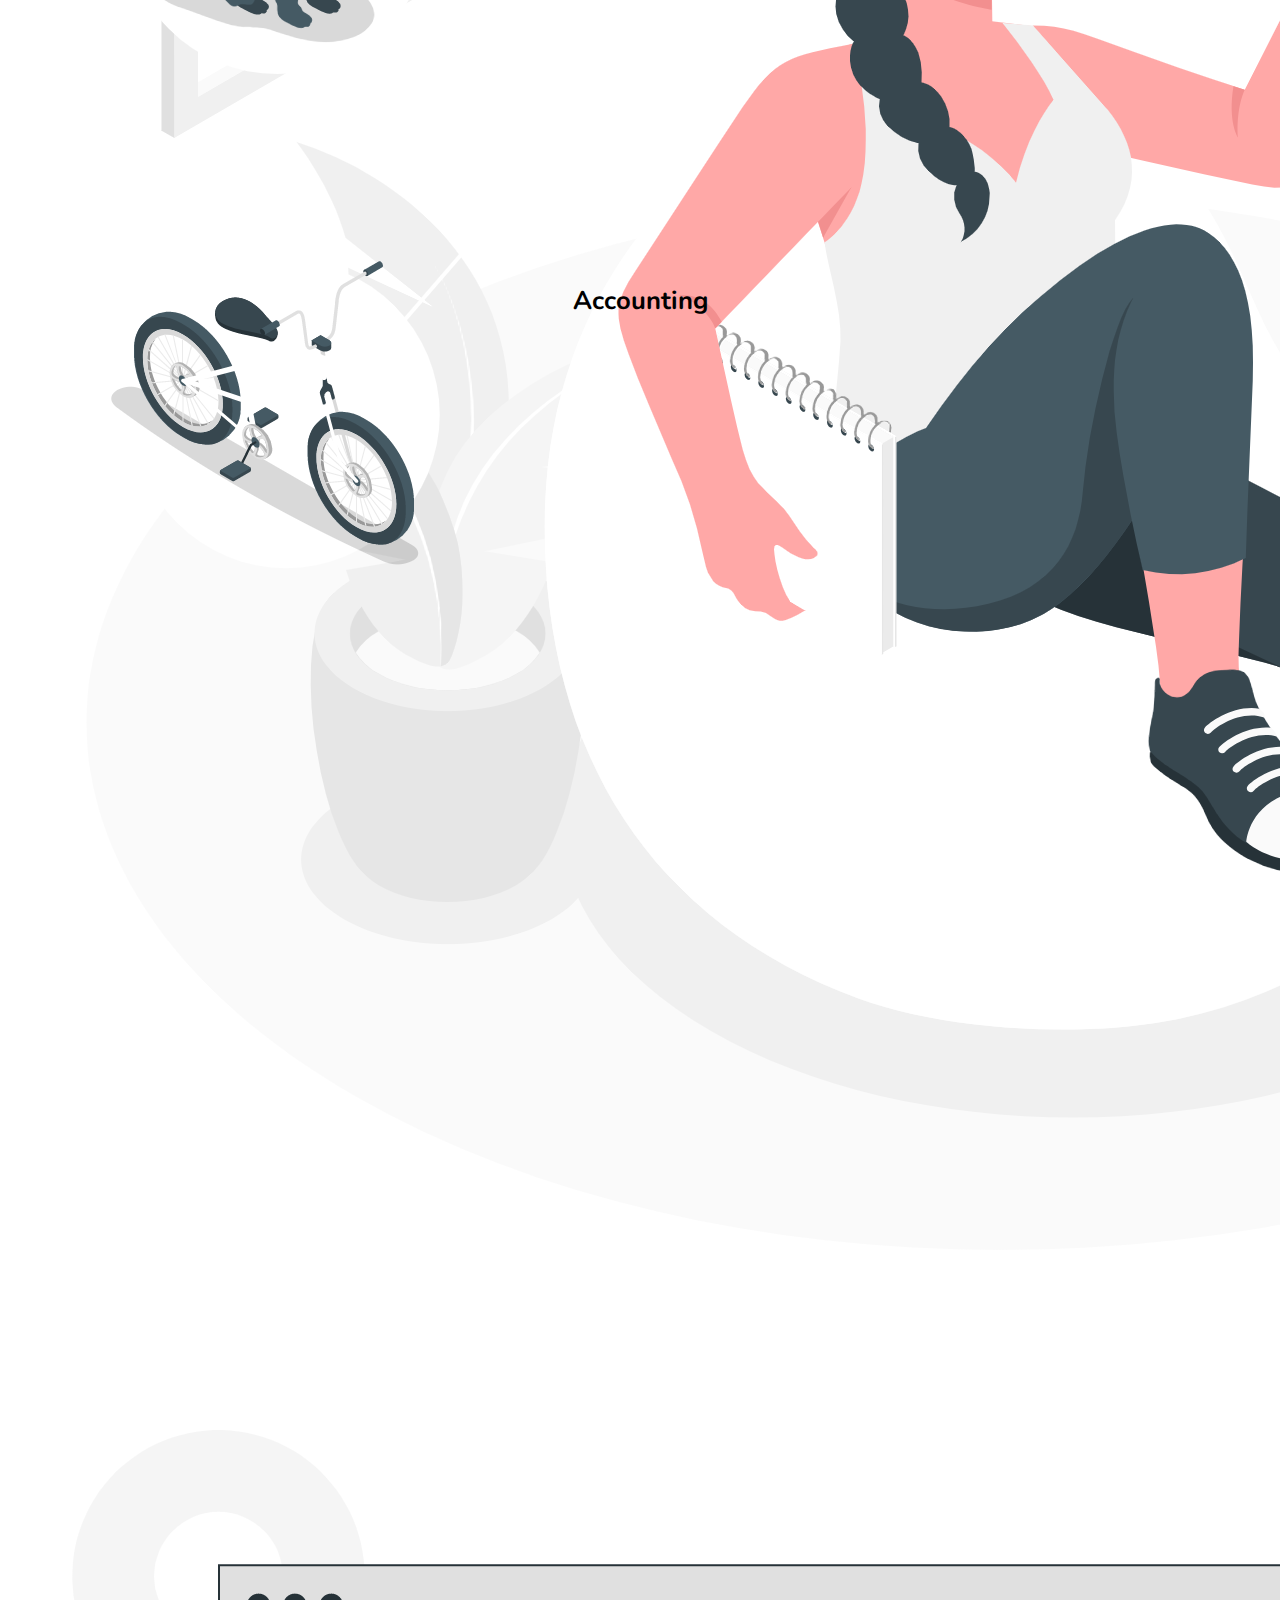
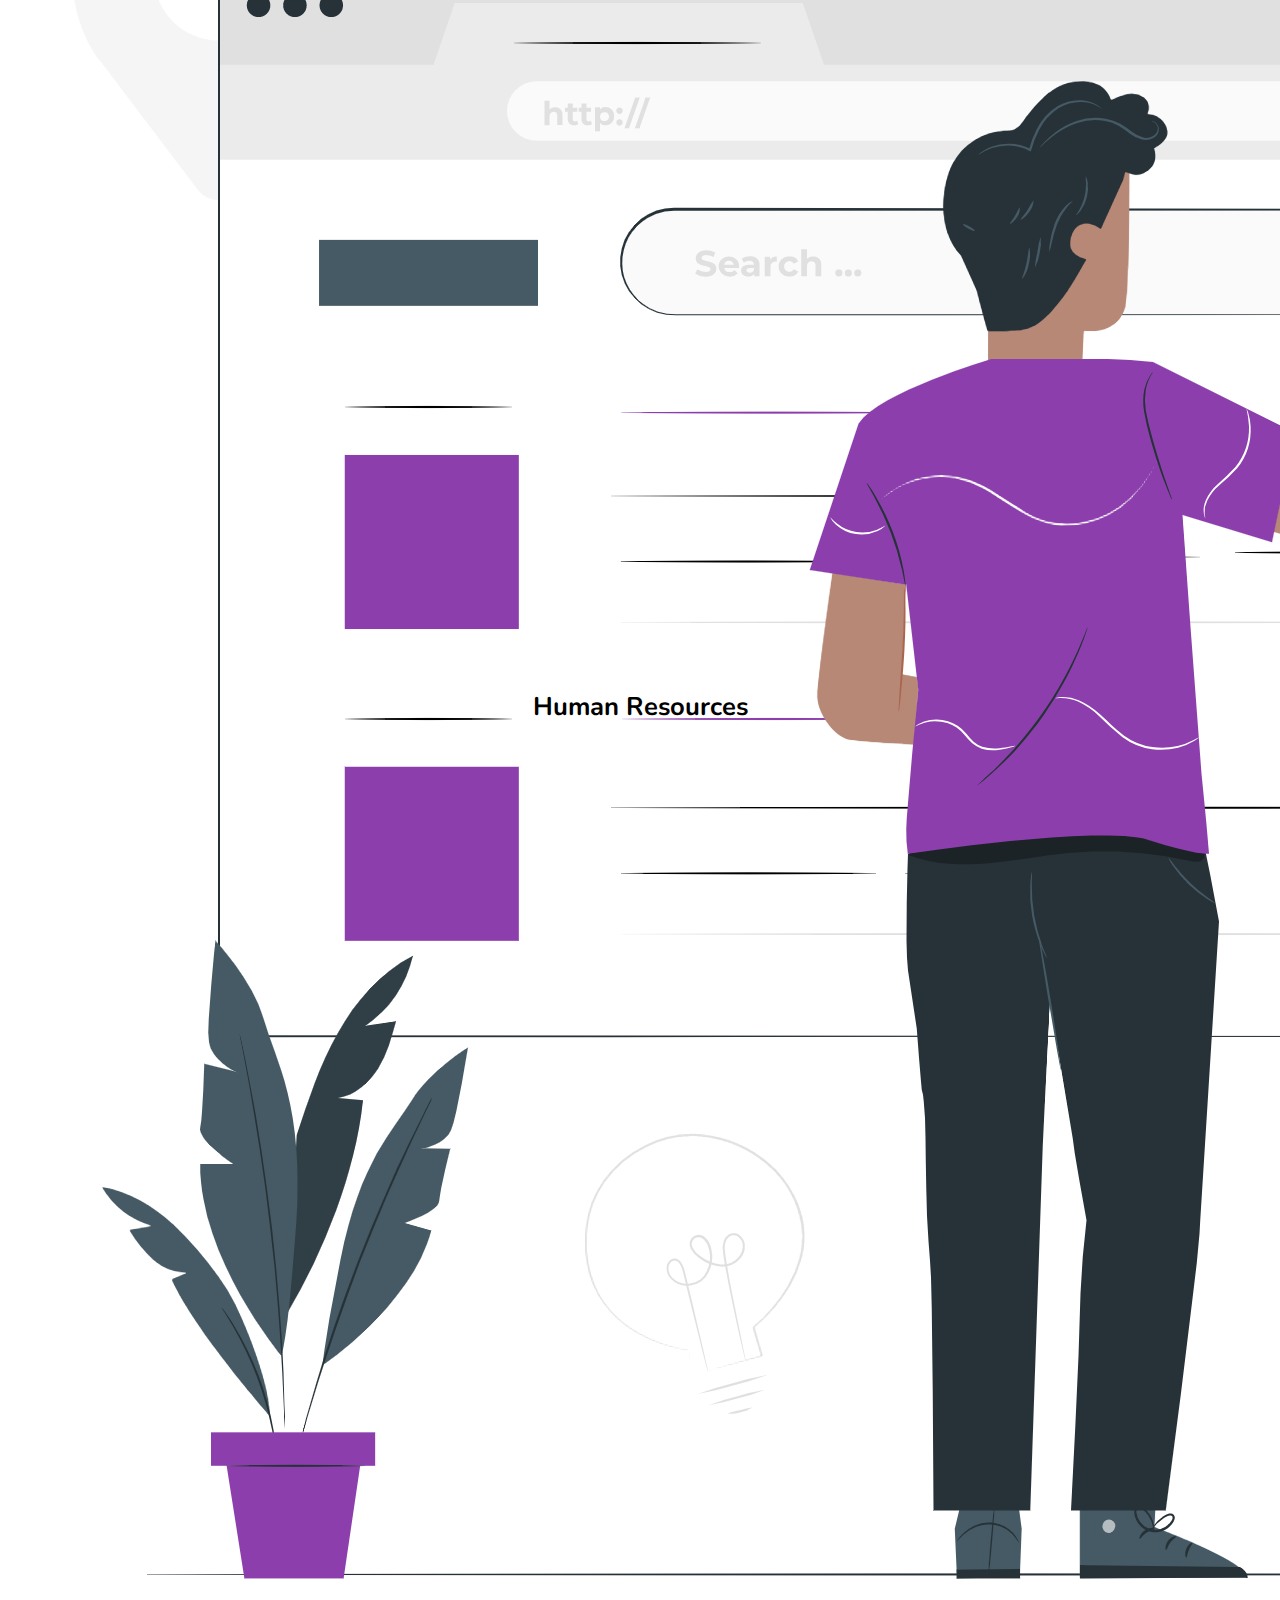
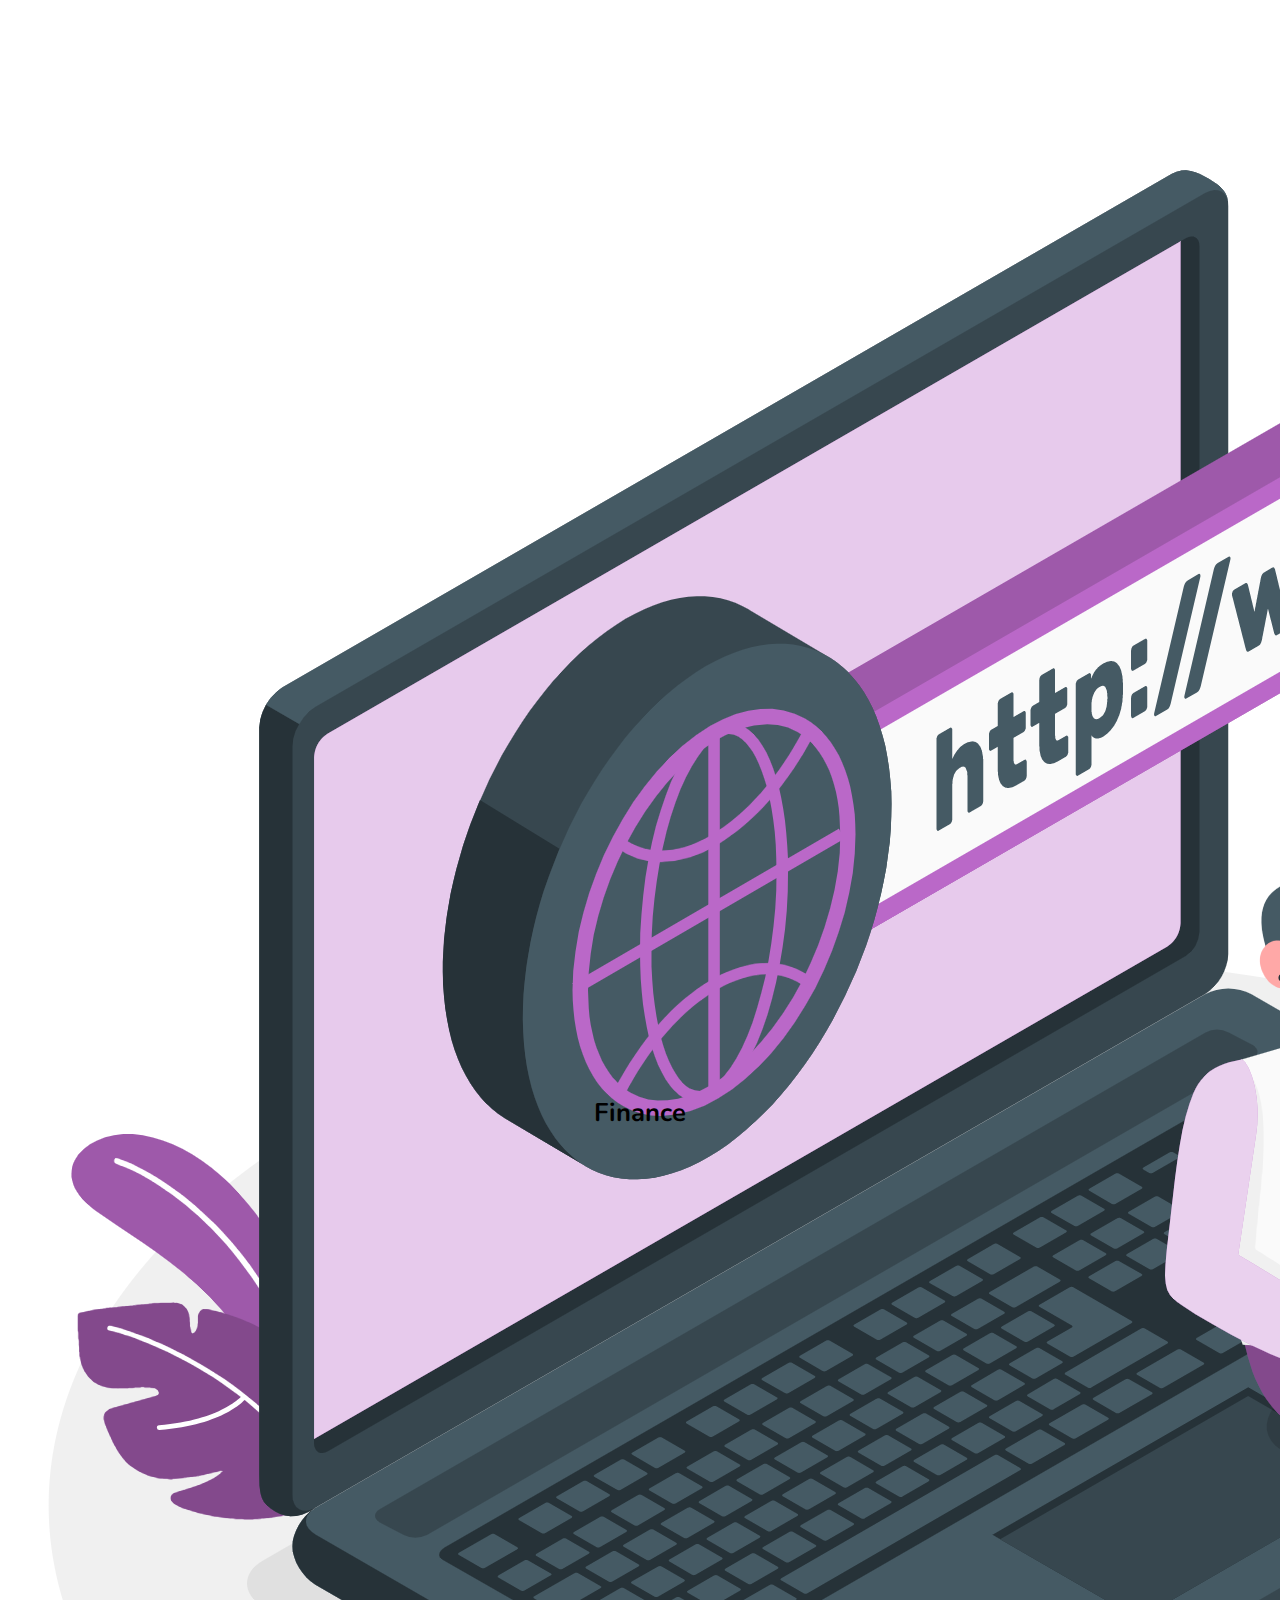
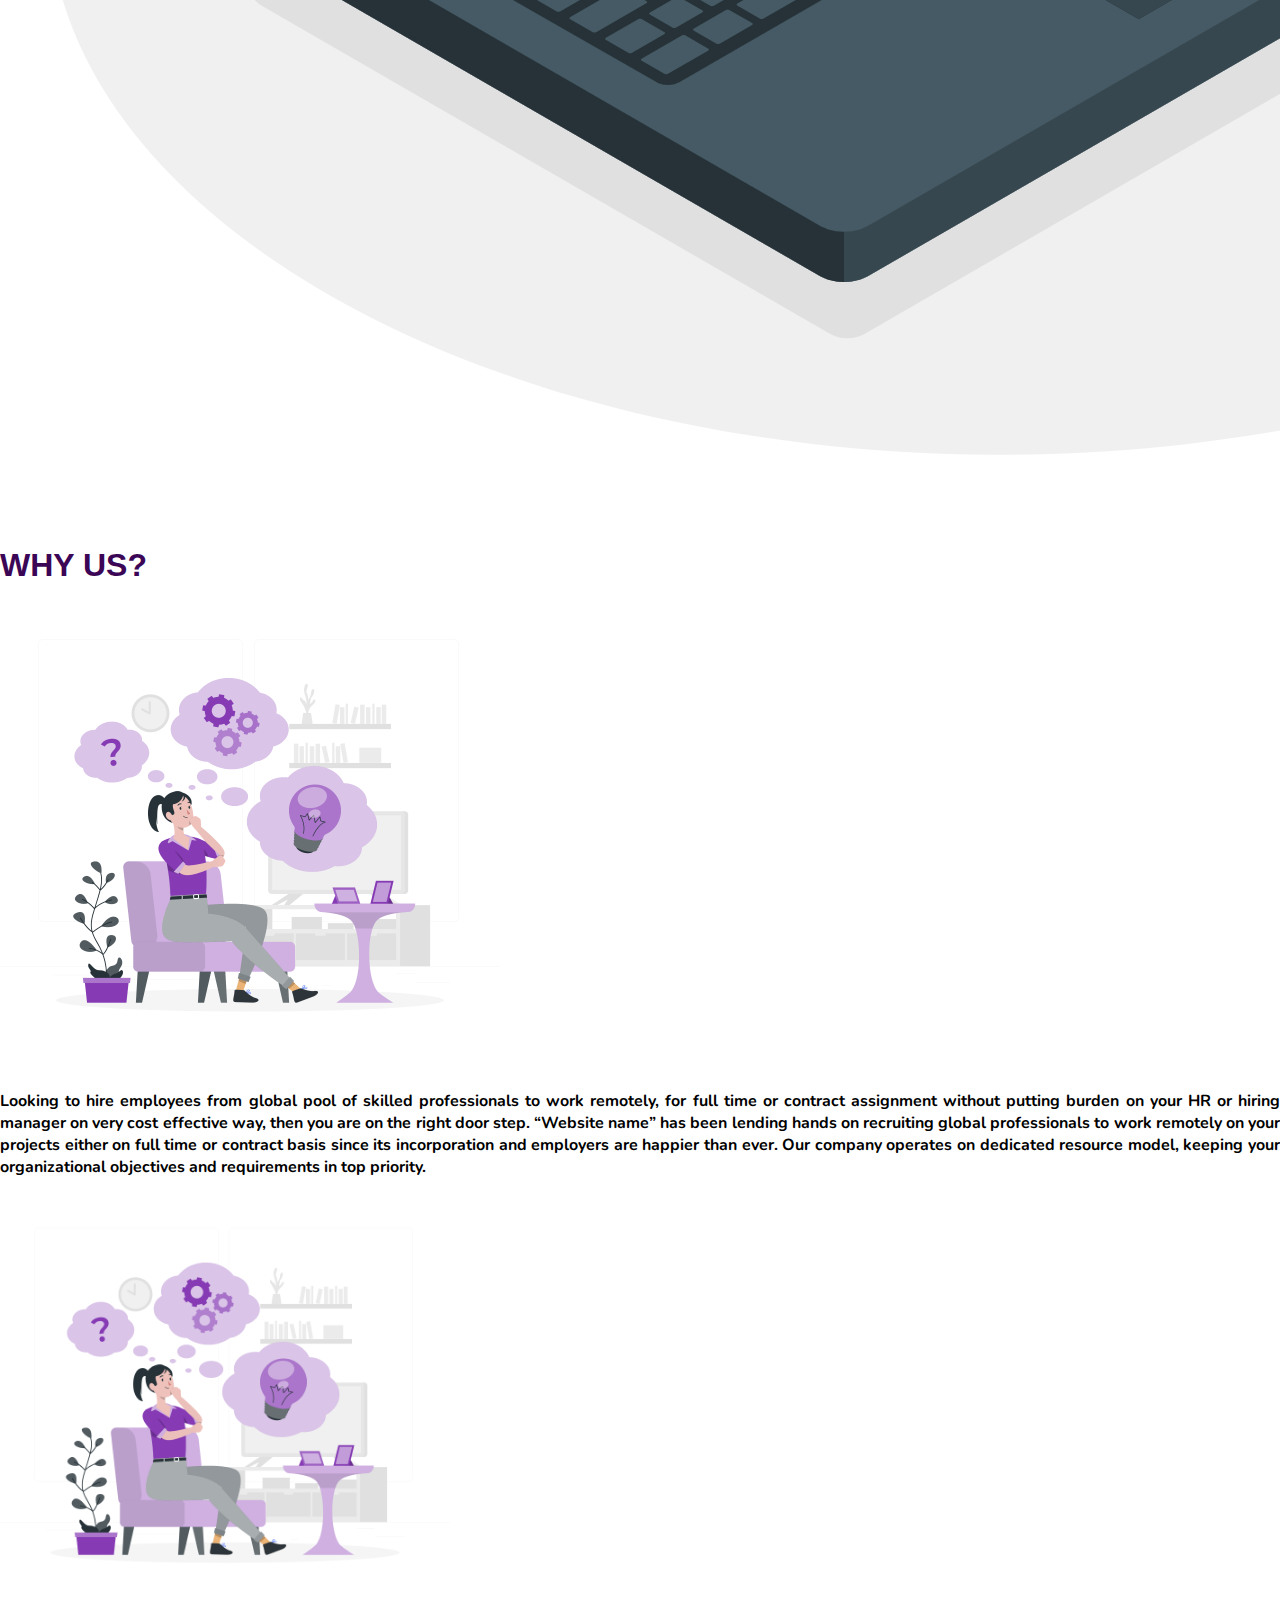
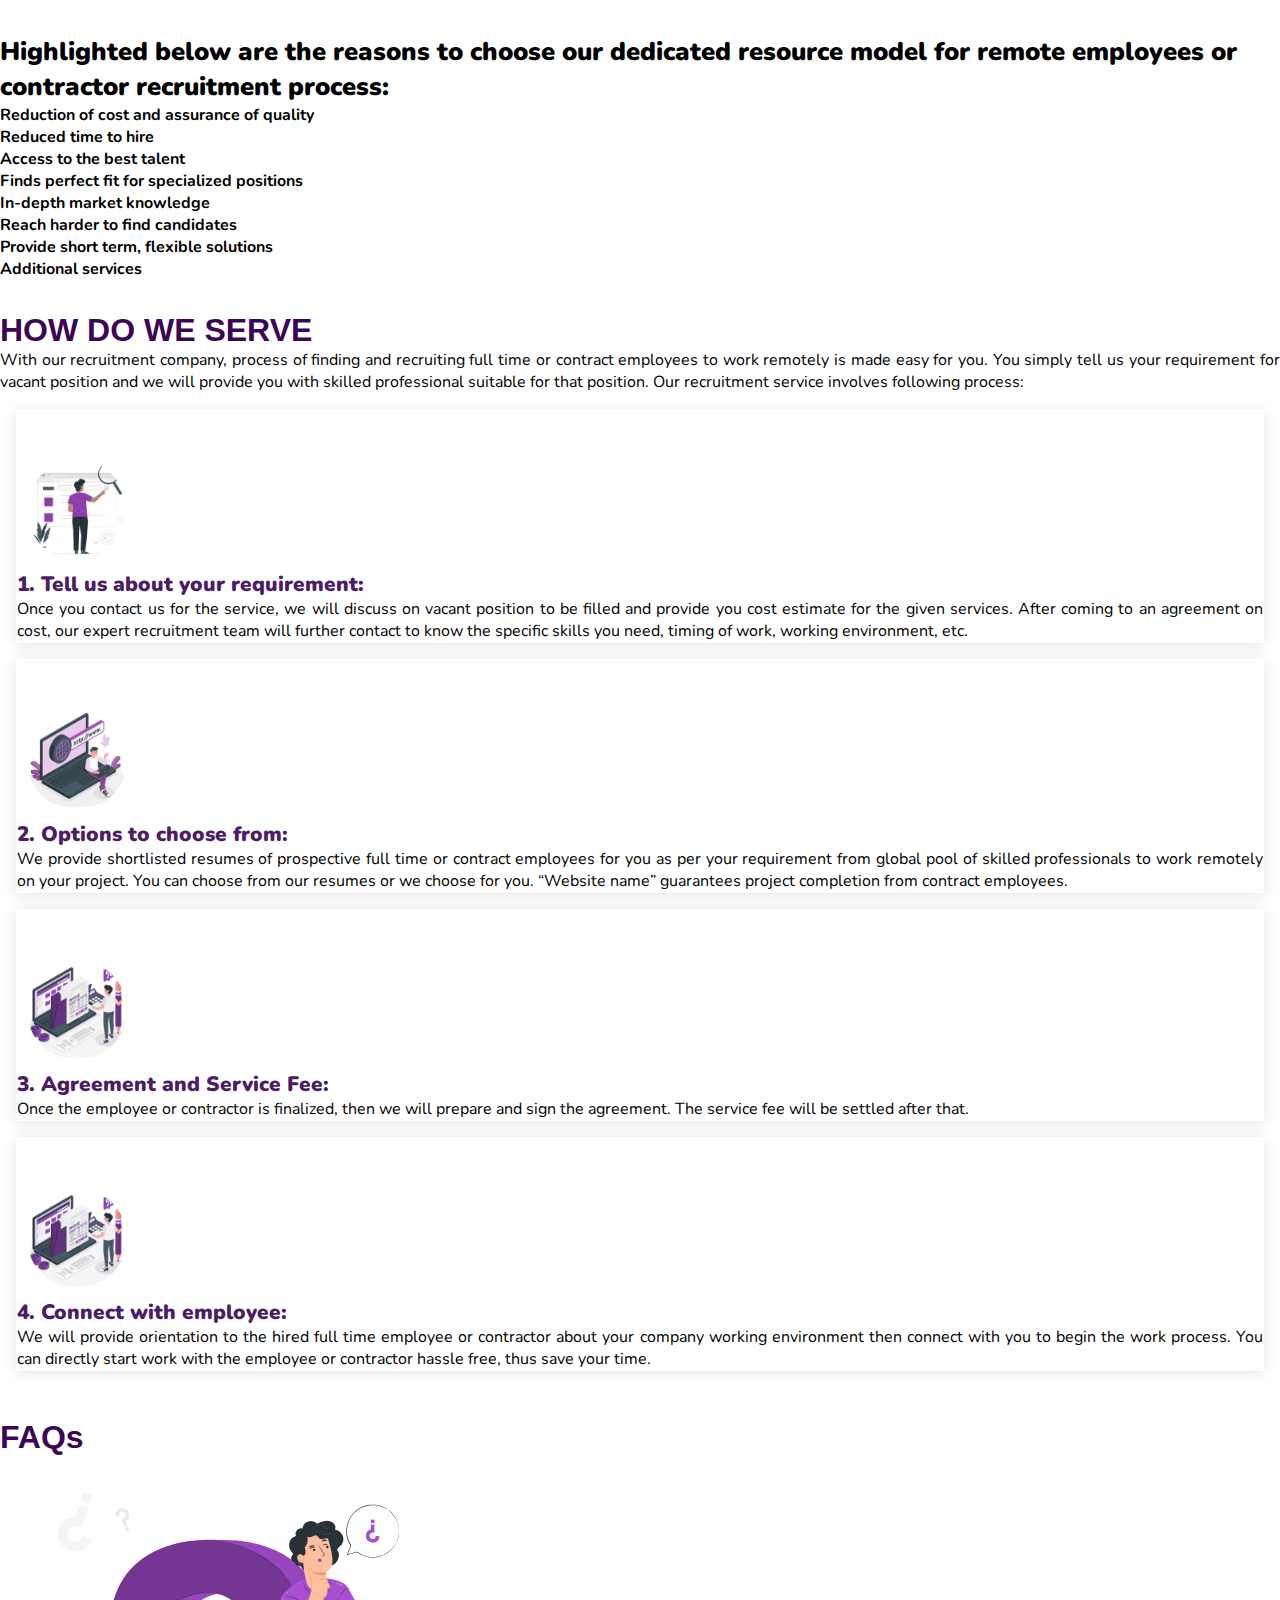
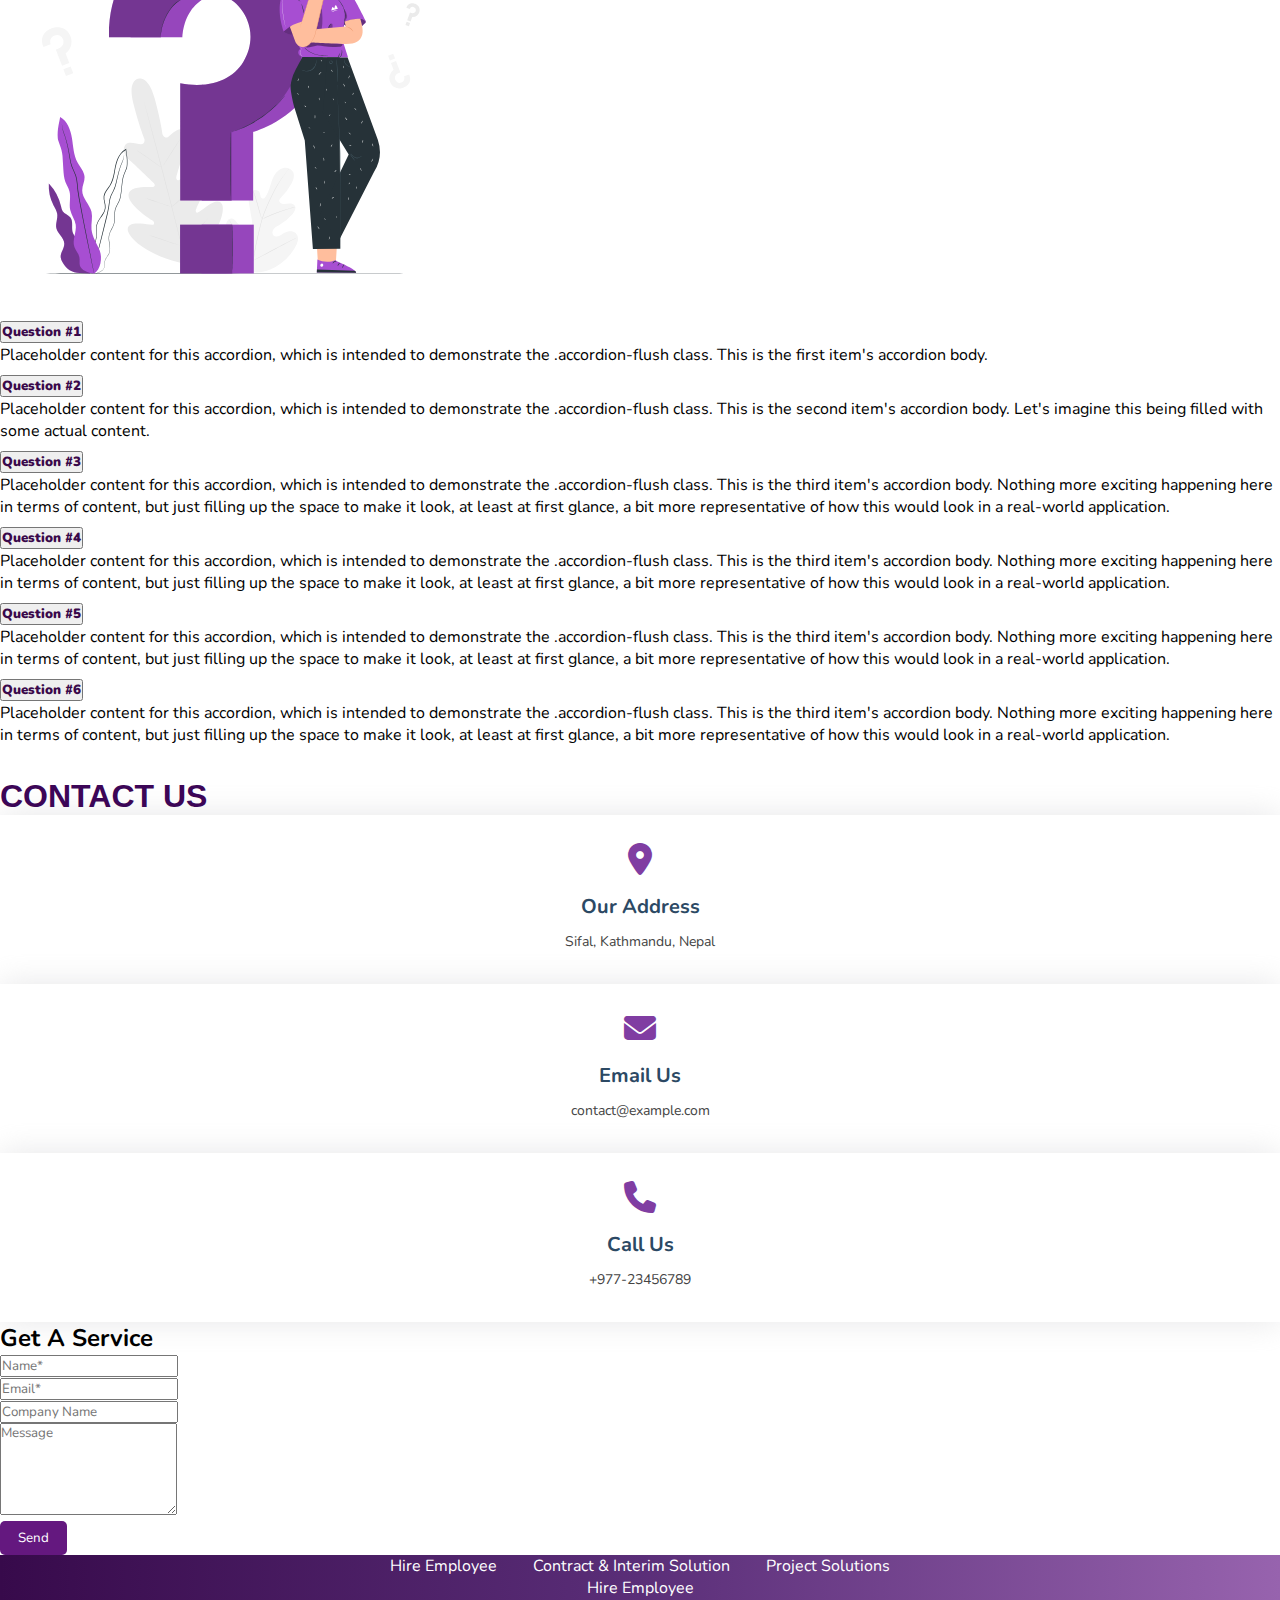
==== commit 960b1cee: "many changes" ====
--- a/index.html
+++ b/index.html
@@ -11,7 +11,7 @@
    <body>
       <script src="header.js"></script>
       <my-header></my-header>
-      <!-- <div class="marg"> -->
+    
       <!-- ======= Hero Section ======= -->
       <section id="hero" class="d-flex align-items-center">
          <div class="container-fluid">
@@ -46,7 +46,7 @@
             </div>
          </div>
       </section>
-   <!-- </div> -->
+  
       <!-- End Hero -->
       <!-- about us start  -->
       <section class="garochha mt-4">
@@ -135,20 +135,20 @@
             </div>
             <div class="row">
                <div class="col-md-3 we-cover pt-2">
-                  <img src="images/IT.jpg" class="img-fluid" alt="">
+                  <img src="images/Website Creator-bro.png" class="img-fluid" alt="">
                   <h3>Information Technology</h3> 
                 
                </div>
                <div class="col-md-3 we-cover pt-2">
-                  <img src="images/Account.png" class="img-fluid" alt="">
+                  <img src="images/About me-amico.png" class="img-fluid" alt="">
                   <h3>Accounting</h3>
                </div>
                <div class="col-md-3 we-cover pt-2">
-                  <img src="images/human resources.jpg" class="img-fluid" alt="">
+                  <img src="images/Web search-pana.png" class="img-fluid" alt="">
                   <h3>Human Resources</h3>
                </div>
                <div class="col-md-3 we-cover pt-2">
-                  <img src="images/Finance.jpg" class="img-fluid" alt="">
+                  <img src="images/www-amico.png" class="img-fluid" alt="">
                   <h3>Finance</h3>
                </div>
             </div>
@@ -170,7 +170,7 @@
                   </strong>
                   </p>
                   <img src="images/Woman thinking-rafiki.png" class="img-fluid d-md-block d-lg-none"  height="450" width="450" alt="why us">
-                  <h3><strong>below are the reasons to choose our dedicated resource model for remote employees or contractor recruitment process:</strong> </h3>
+                  <h3><strong>Highlighted below are the reasons to choose our dedicated resource model for remote employees or contractor recruitment process:</strong> </h3>
                   <ul>
                      <li><strong>Reduction of cost and assurance of quality</strong> </li>
                      <li><strong>Reduced time to hire</strong></li>
@@ -194,50 +194,76 @@
       <section>
          <div class="container how">
             <div class="main-title">
-               <h2>HOW DO WE WORK</h2>
-            </div>
-            <div class="row">
-               <div class="col-md-6 col-lg-4  pt-3">
+               <h2>HOW DO WE SERVE</h2>
+            </div>
+            <div class="row">
+               <div class="col-md-12">
+                  <p>With our recruitment company, process of finding and recruiting full time or contract employees to work remotely is made 
+                     easy for you. You simply tell us your requirement for vacant position and we will provide you with skilled professional 
+                     suitable for that position. Our recruitment service involves following process:</p>
+               </div>
+               <div class="col-md-12 col-lg-6  pt-3">
                   <div class="card mb-3 h-100">
                      <div class="row g-0">
-                        <div class="col-md-4">
+                        <div class="col-md-2">
                            <img src="images/Web search-pana.png" class="img-fluid mx-auto" alt="...">
                         </div>
-                        <div class="col-md-8">
+                        <div class="col-md-10">
                            <div class="card-body">
-                              <h2 class="card-title">Stem 1</h2>
-                              <p class="card-text">This is a wider card with supporting text below as a natural lead-in to additional content. This content is a little bit longer.</p>
+                              <h2 class="card-title">1. Tell us about your requirement:</h2>
+                              <p class="card-text"> Once you contact us for the service, we will discuss on vacant position to be filled and
+                                  provide you cost estimate for the given services. After coming to an agreement on cost, our expert recruitment
+                                   team will further contact to know the specific skills you need, timing of work, working environment, etc.</p>
                            </div>
                         </div>
                      </div>
                   </div>
                </div>
-               <div class="col-md-6 col-lg-4  pt-3">
+               <div class="col-md-12 col-lg-6  pt-3">
                   <div class="card mb-3 h-100">
                      <div class="row g-0">
-                        <div class="col-md-4">
+                        <div class="col-md-2">
                            <img src="images/www-amico.png" class="img-fluid mx-auto" alt="...">
                         </div>
-                        <div class="col-md-8">
+                        <div class="col-md-10">
                            <div class="card-body">
-                              <h2 class="card-title">Step 2</h2>
-                              <p class="card-text">This is a wider card with supporting text below as a natural lead-in to additional content. This content is a little bit longer.</p>
+                              <h2 class="card-title">2. Options to choose from:</h2>
+                              <p class="card-text"> 
+                                 We provide shortlisted resumes of prospective full time or contract employees for you as per your requirement from global pool of skilled professionals to work remotely on your project. You can choose from our resumes or we choose for you. “Website name” guarantees project completion from contract employees.
+                                 </p>
                            </div>
                         </div>
                      </div>
                   </div>
                </div>
-               <div class="col-md-6 col-lg-4 pt-3">
+               <div class="col-md-12 col-lg-6 pt-3">
                   <div class="card mb-3 h-100">
                      <div class="row g-0">
-                        <div class="col-md-4">
+                        <div class="col-md-2">
                            <img src="images/Invoice-amico.png" class="img-fluid mx-auto" alt="...">
                         </div>
-                        <div class="col-md-8">
+                        <div class="col-md-10">
                            <div class="card-body">
-                              <h2 class="card-title">Step 3</h2>
-                              <p class="card-text">This is a wider card with supporting text below as a natural lead-in to additional content. This content is a little bit longer.</p>
+                              <h2 class="card-title">3. Agreement and Service Fee:</h2>
+                              <p class="card-text"> 
+                                 Once the employee or contractor is finalized, then we will prepare and sign the agreement. The service fee will be settled after that.  </p>
                            </div>
+                        </div>
+                     </div>
+                  </div>
+               </div>
+               <div class="col-md-12 col-lg-6 pt-3">
+                  <div class="card mb-3 h-100">
+                     <div class="row g-0">
+                        <div class="col-md-2">
+                           <img src="images/Invoice-amico.png" class="img-fluid mx-auto" alt="...">
+                        </div>
+                        <div class="col-md-10">
+                           <div class="card-body">
+                              <h2 class="card-title">4. Connect with employee:</h2>
+                              <p class="card-text"> 
+                                 We will provide orientation to the hired full time employee or contractor about your company working environment then connect with you to begin the work process. You can directly start work with the employee or contractor hassle free, thus save your time. </p>
+                            </div>
                         </div>
                      </div>
                   </div>
@@ -322,7 +348,7 @@
             </div>
          </div>
       </section>
-      <section class="contact pb-5">
+      <section id="contact-us" class="contact pb-5">
          <div class="container">
             <div class="main-title">
                <h2>CONTACT US</h2>
@@ -353,7 +379,7 @@
                      </div>
                   </div>
                </div>
-               <div class="col-lg-6">
+               <div class="col-lg-5">
                   <h2 class="text-center font-weight-bold">Get A Service</h2>
                   <form action="forms/contact.php" method="post" role="form" class="php-email-form">
                      <div class="row">
@@ -379,8 +405,10 @@
       <!-- End Contact Section -->
       <!-- ======= Footer ======= -->
       <script src="footer.js"></script>
-      <my-footer></my-footer>
-      <!-- End Footer -->
+      <my-footer></my-footer> -->
+       <!-- ======= Footer =======->
+ 
+      <!- --End Footer -->
       <!-- Chatra {literal} -->
       <script>
          (function(d, w, c) {
--- a/style.css
+++ b/style.css
@@ -1,21 +1,24 @@
- *{
+*{
     margin: 0;
     padding: 0;
     box-sizing: border-box;
     font-family: 'Nunito', sans-serif;
  }
+ html {
+  scroll-behavior: smooth;
+  --top-spacing:55px;
+scroll-padding-top:var(--top-spacing);
+}
  body{
     overflow-x:hidden;
 }
 
 p{
-  /* font-size: clamp(0.9rem,2.5vw,1.2rem); */
+ 
   text-align: justify;
 }
  
-/* h2{
-  font-size: clamp(1.4rem,2.5vw,2rem);
-} */
+ 
 h3{
   font-size: clamp(1.1rem,2.5vw,1.6rem);
 }
@@ -28,9 +31,7 @@
 h6{
   font-size: clamp(1rem,2.5vw,1.2rem);
 }
-li{
-  font-size: clamp(0.8rem,2.5vw,1rem);
-}
+ 
 
 footer p,
 footer li,
@@ -44,14 +45,13 @@
 }
 #top-nav .navbar{
   background:linear-gradient(90deg,rgb(55, 10, 75),rgb(90, 46, 120),rgb(151, 99, 174)) ;
-    font-size:0.7rem;
+    font-size:0.9rem;
     font-weight:800;
    padding:0.5rem;
-   /* height:60px;   */
+ 
 }
 #top-nav .nav-item a{
   color:#fff;
-  /* color: #000; */
     margin:0 1rem;
 }
 #top-nav .nav-item ul li a{
@@ -81,11 +81,7 @@
 /*--------------------------------------------------------------
 # Hero Section
 --------------------------------------------------------------*/
-  /* .marg{
-    padding-top:1.2rem;
-    padding-right: 1.2rem;
-  } */
-#hero {
+ #hero {
   width: 100%;
   height:90vh;
   background-image:url("./images/ManPower.svg");
@@ -216,12 +212,6 @@
   background:linear-gradient(-180deg,rgb(121, 22, 167),rgb(116, 20, 180),rgb(178, 84, 221)) ;
  color: #fff;
 }
- 
-
- 
- 
- 
-
 /*--------------------------------------------------------------
 # About
 --------------------------------------------------------------*/
@@ -285,7 +275,6 @@
   line-height:2rem;
   font-size:1rem;
   font-weight: 800;
-  /* color:#fff; */
  }
  #more {display: none;}
  #myBtn{
@@ -320,10 +309,6 @@
  .we-cover{
   position: relative;
   text-align: center;
-
-}
-.we-cover img{
-  opacity:0.5;
 }
 .we-cover h3 {
   position: absolute;
@@ -332,16 +317,17 @@
   color:#000;
   font-weight: bold;
   transform: translate(-50%, -50%);
-  /* border: 2px solid #fff; */
 }
 
  /* how do we worK start */
+ .how .card .card-body .card-title{
+  text-align: left;
+ }
  
   .card img{
   width: 100px;
   height:auto;
   margin:50px 0 10px 10px;
-  /* background:#3c0657; */
   display: flex;
   object-fit: cover;
   border-radius: 50%;
@@ -398,70 +384,7 @@
   transition: 0.4s;
   border-radius: 5px;
 }
-  
-
  /* contact us css end  */
- 
-
-/*--------------------------------------------------------------
-# Breadcrumbs
---------------------------------------------------------------*/
-.breadcrumbs {
-  padding: 15px 0;
-  background: #f2f6f9;
-  min-height: 40px;
- position:fixed;
- width: 100%;
-}
-
-.breadcrumbs h2 {
-  font-size: 28px;
-  font-weight:800;
-  color: #6b089c;
-}
-
-.breadcrumbs ol {
-  display: flex;
-  flex-wrap: wrap;
-  list-style: none;
-  padding: 0;
-  font-size: 14px;
-  margin: 0;
-}
-
-.breadcrumbs ol li+li {
-  padding-left: 10px;
-}
-
-.breadcrumbs ol li+li::before {
-  display: inline-block;
-  padding-right: 10px;
-  color: #3c6387;
-  content: "/";
-}
-
-@media (max-width: 768px) {
-  .breadcrumbs .d-flex {
-    display: block !important;
-  }
-
-  .breadcrumbs ol {
-    display: block;
-  }
-
-  .breadcrumbs ol li {
-    display: inline-block;
-  }
-}
-/* innerpage title css */
-
-.innerpage .title h2{
-  font-size:2rem;
-  text-align: center;
-  font-weight: 800;
-}
-
-
 
 /*--------------------------------------------------------------
 # Pricing
@@ -596,131 +519,51 @@
 /*--------------------------------------------------------------
 # Footer
 --------------------------------------------------------------*/
-#footer {
+.top-footer{
   background:linear-gradient(90deg,rgb(55, 10, 75),rgb(90, 46, 120),rgb(151, 99, 174)) ;
-  padding: 0 0 30px 0;
-  color: #fff;
-  font-size: 14px;
-}
-
-#footer .footer-top {
-  padding: 60px 0 30px 0;
-}
-#footer .footer-top .footer-info {
-  margin-bottom: 15px;
-  background: #552f75;
-  color: #fff;
-  border-top: 4px solid #6b089c;
-  text-align: center;
-  padding: 30px 20px;
-}
-
-#footer .footer-top .footer-info h3 {
-  font-size: 36px;
-  margin: 0 0 20px 0;
-  padding: 2px 0 2px 0;
-  line-height: 1;
-  font-weight: 700;
-}
-
-#footer .footer-top .footer-info p {
-  font-size: 14px;
-  line-height: 24px;
-  margin-bottom: 0;
-  font-family: "Raleway", sans-serif;
-}
-
-#footer .footer-top .social-links a {
-  font-size: 18px;
-  display: inline-block;
-  background: #262626;
-  color: #fff;
-  line-height: 1;
-  padding: 8px 0;
-  margin-right: 4px;
-  border-radius: 50%;
-  text-align: center;
-  width: 36px;
-  height: 36px;
-  transition: 0.3s;
-}
-
-#footer .footer-top .social-links a:hover {
-  background:#6b089c;
+
+}
+ .top-footer ul li{
+  display: inline;
+  color: #fff; 
+  margin:1rem;
+ }
+ .top-footer .useful-link{
+  text-align: center;
+ }
+ .top-footer .social-media{
+  text-align: center;
+ }
+ .top-footer .social-media a{
+  margin:0.4rem;
+  color: #fff;
+  font-size:1.6rem;
+ }
+ .top-footer .social-media .twitter{
+  color: #1982e4;
+ }
+ .top-footer .social-media .facebook{
+  color:#087BEA;
+ }
+ .top-footer .social-media .instagram{
+  color:#ef1717;
+ }
+ .top-footer .social-media .linkedin{
+  color:#0A66C2;
+ }
+ .top-footer .policy {
   color: #fff;
   text-decoration: none;
-}
-
-#footer .footer-top h4 {
-  font-size: 16px;
-  font-weight: 600;
-  color: #fff;
-  position: relative;
-  padding-bottom: 12px;
-}
-
-#footer .footer-top .footer-links {
-  margin-bottom: 30px;
-}
-
-#footer .footer-top .footer-links ul {
-  list-style: none;
-  padding: 0;
-  margin: 0;
-}
-
-#footer .footer-top .footer-links ul i {
-  padding-right: 2px;
-  color:#6b089c;
-  font-size: 18px;
-  line-height: 1;
-  
-}
-
-#footer .footer-top .footer-links ul li {
-  padding: 10px 0;
-  display: flex;
-  align-items: center;
-  
-}
-
-#footer .footer-top .footer-links ul li:first-child {
-  padding-top: 0;
-}
-
-#footer .footer-top .footer-links ul a {
-  color: #fff;
-  transition: 0.3s;
-  display: inline-block;
-  line-height: 1;
-  text-decoration: none;
-}
-
-#footer .footer-top .footer-links ul a:hover {
-  color:#6b089c;
-}
-#footer .copyright {
-  border-top: 1px solid #ffffff;
-  text-align: center;
-  padding-top: 30px;
-}
-
-#footer .credits {
-  padding-top: 5px;
-  text-align: center;
-  font-size: 13px;
-  color: #fff;
-}
-
-#footer .credits a {
-  color:#6b089c;
-}
-
-@media (max-width: 575px) {
-  #footer .footer-top .footer-info {
-    margin: -20px 0 30px 0;
-  }
-}
-
+ }
+ .top-footer .policy:hover{
+  color:rgb(77, 237, 77);
+ }
+ .footer{
+  background:linear-gradient(90deg,rgb(55, 10, 75),rgb(90, 46, 120),rgb(151, 99, 174)) ;
+ }
+ .footer .copyright, .credits{
+  text-align: center;
+  color: #fff;
+ }
  
  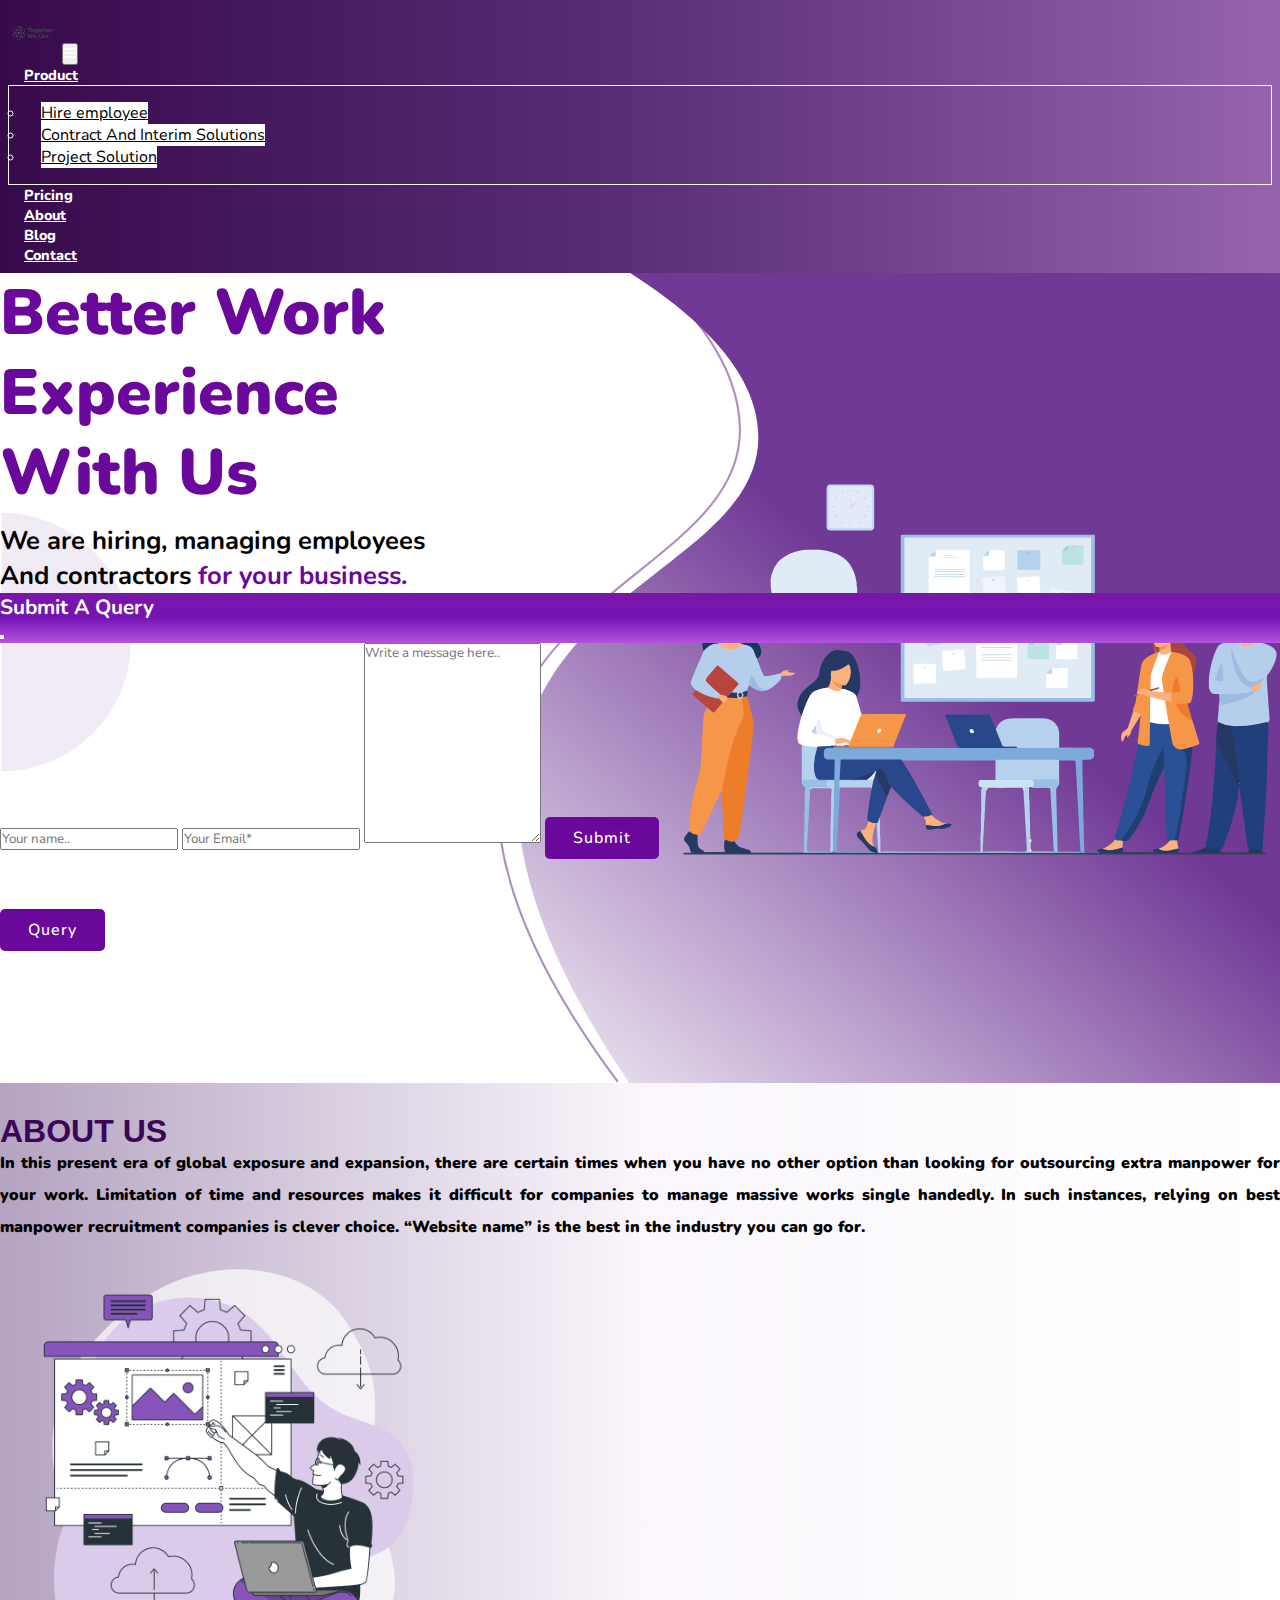
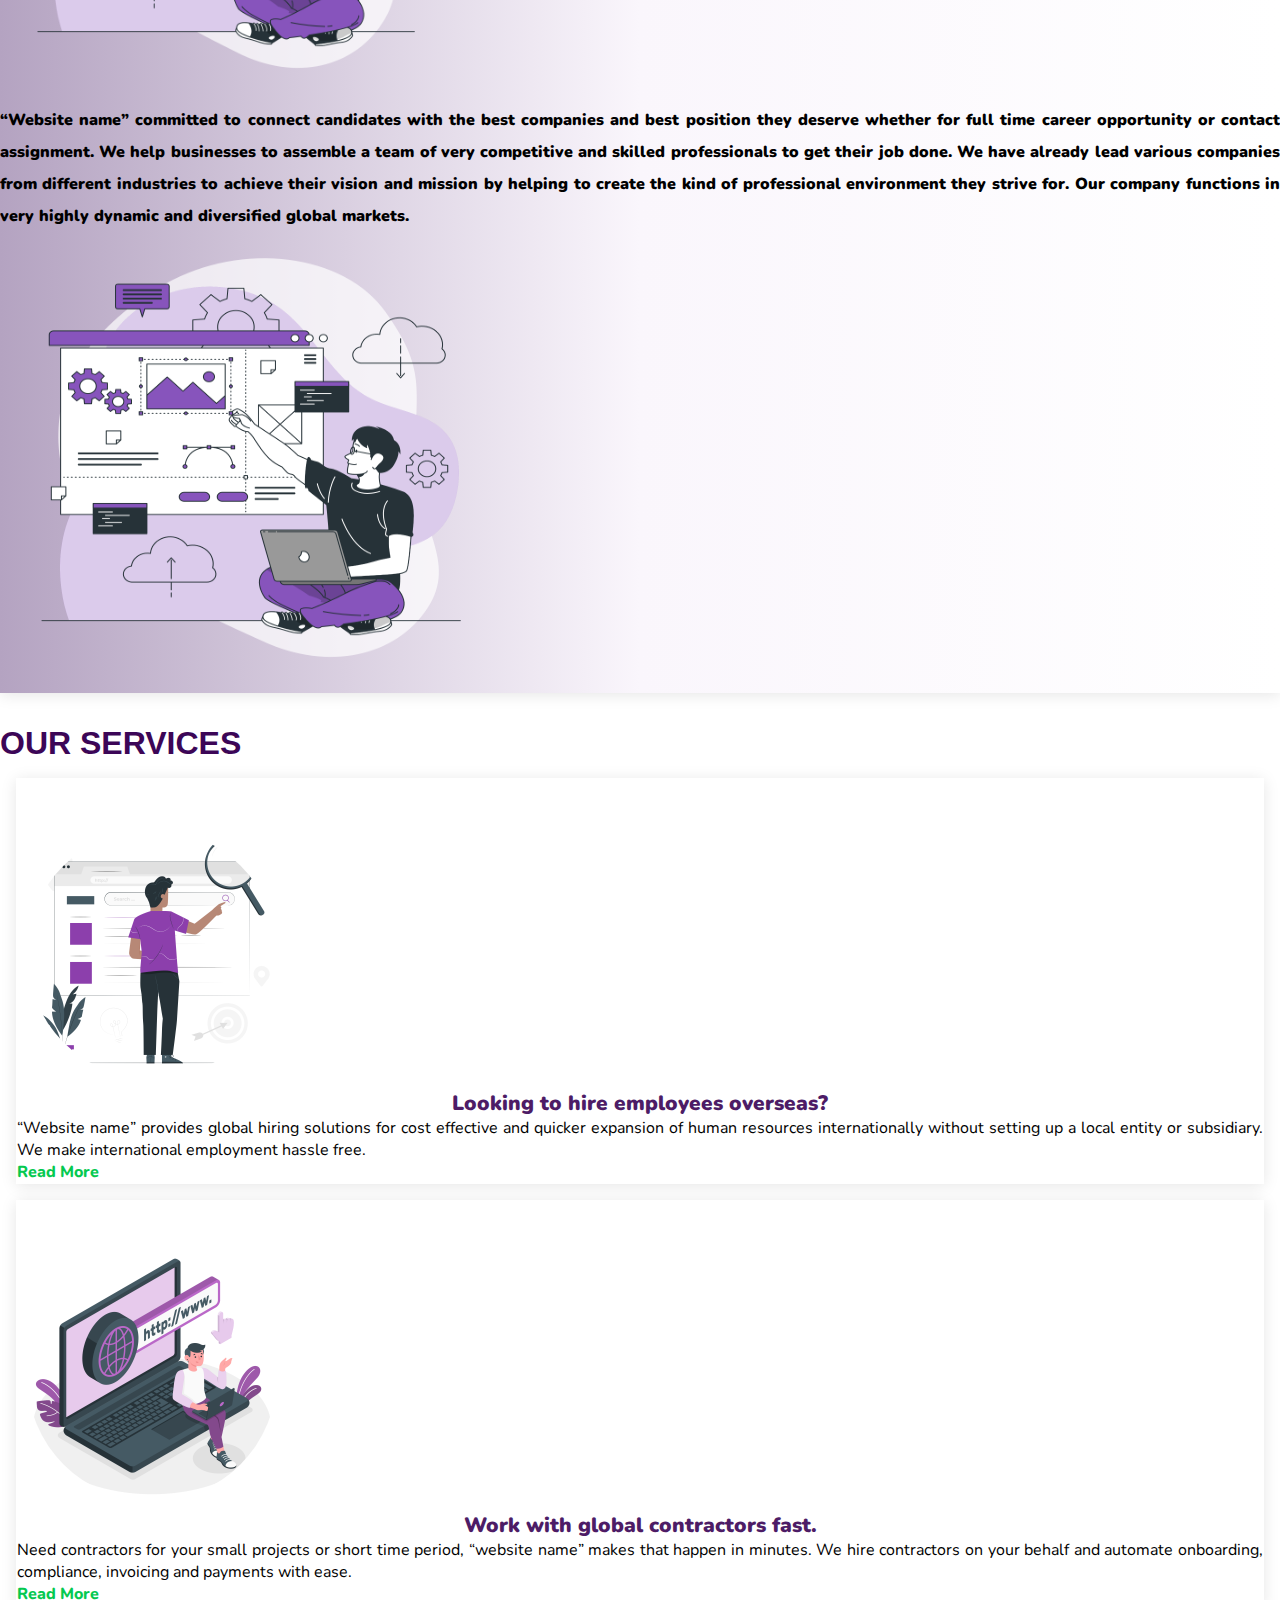
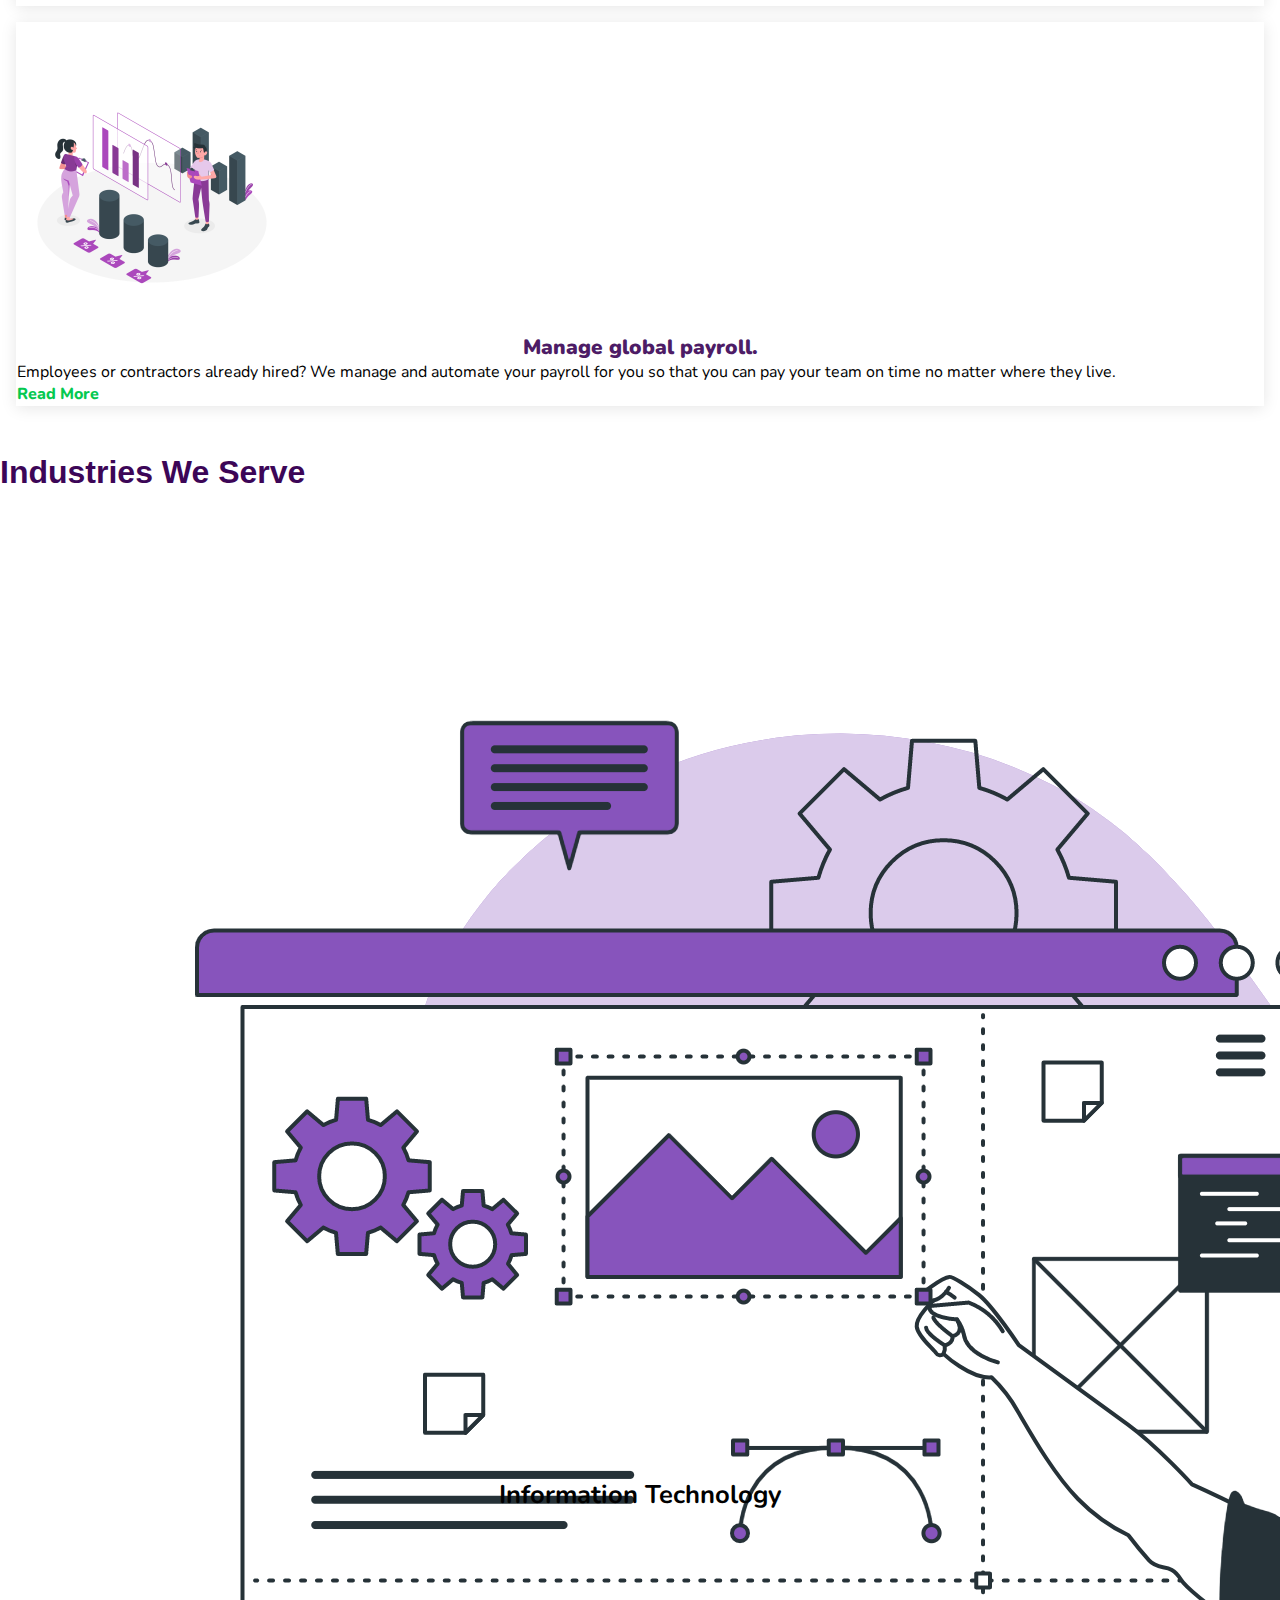
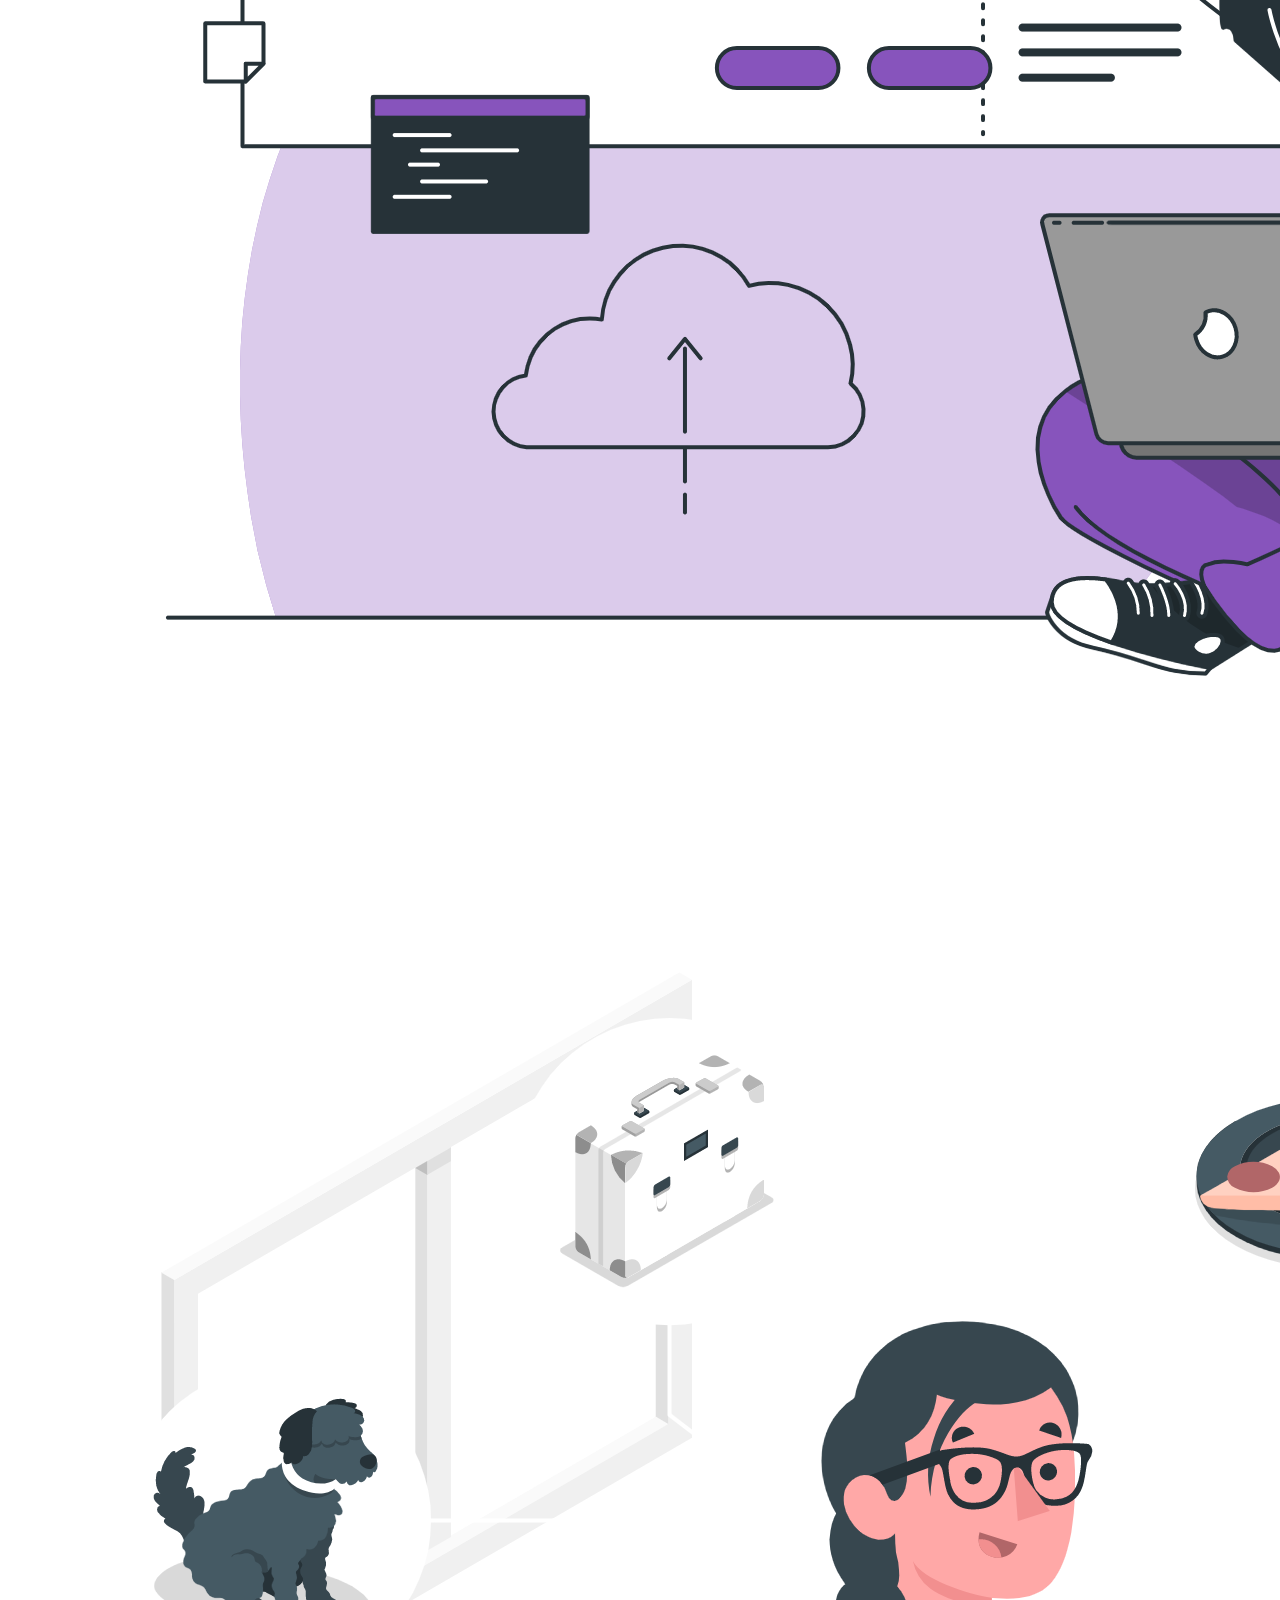
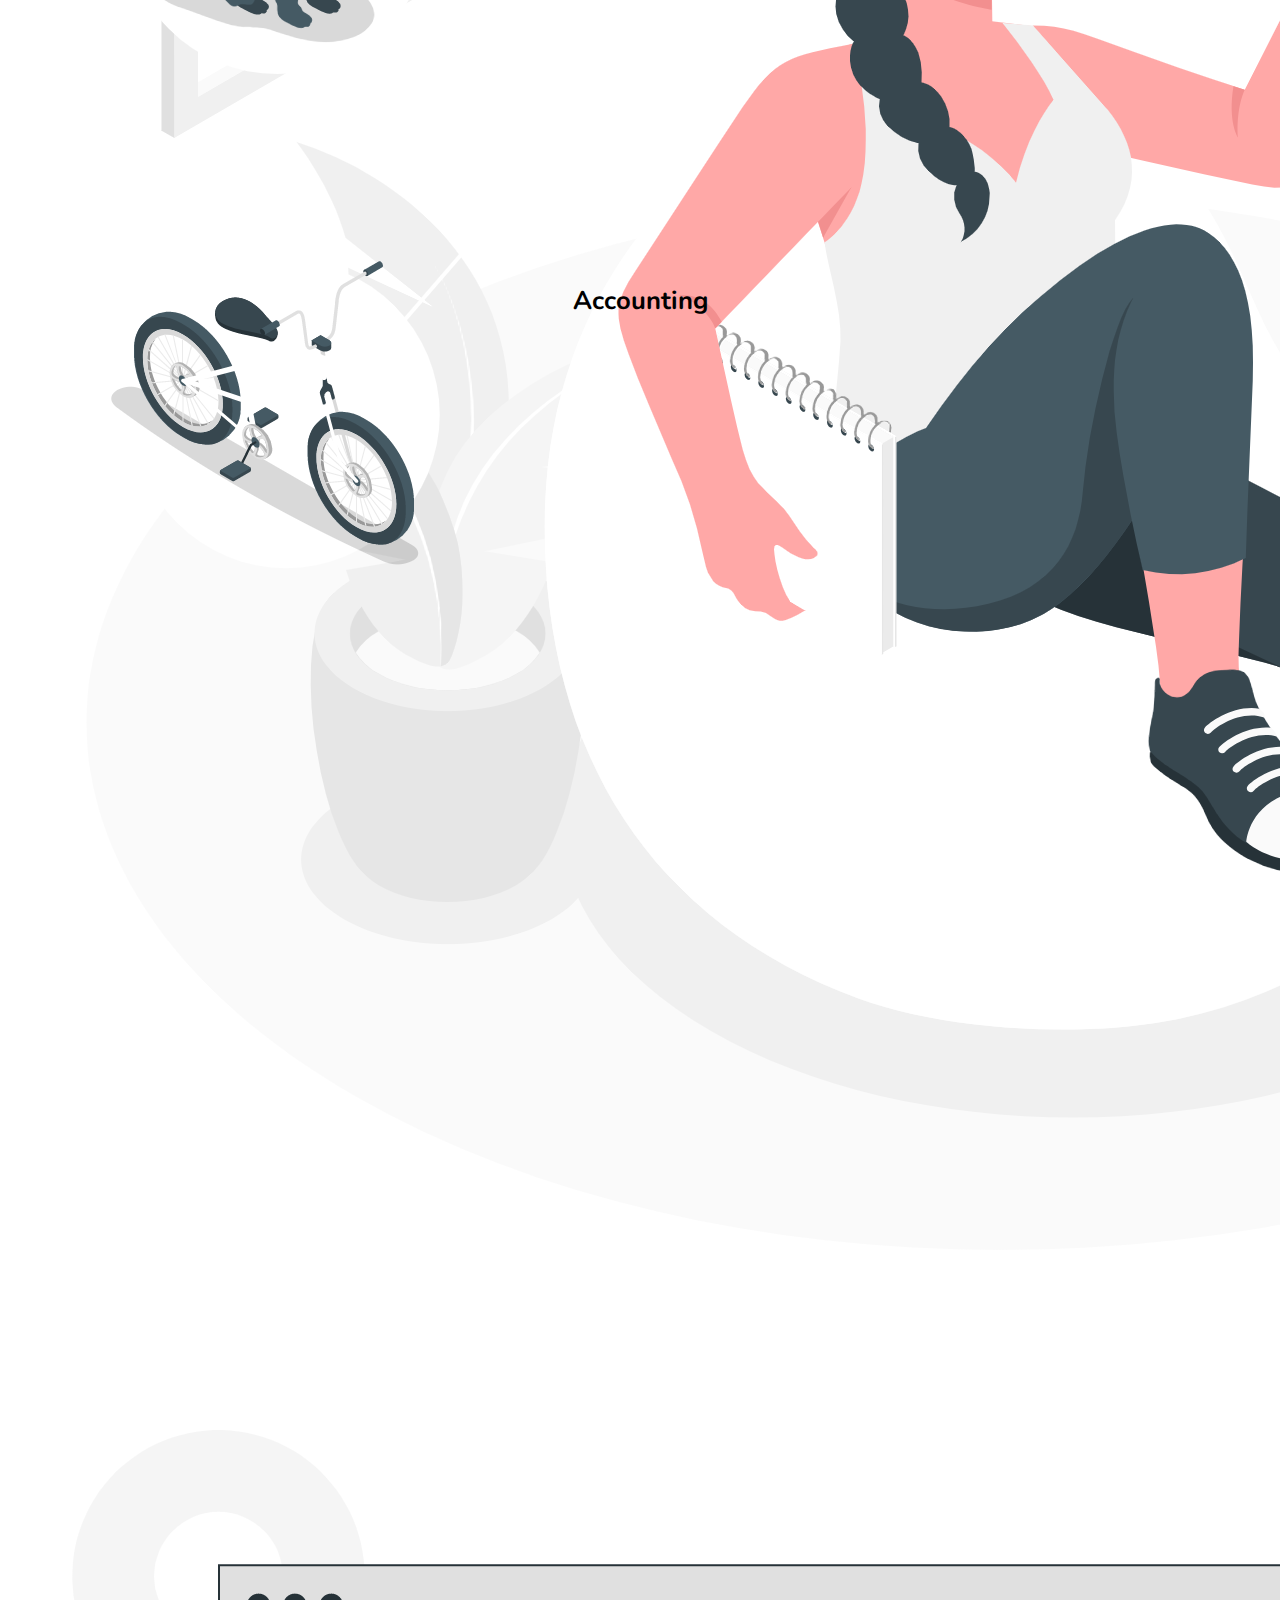
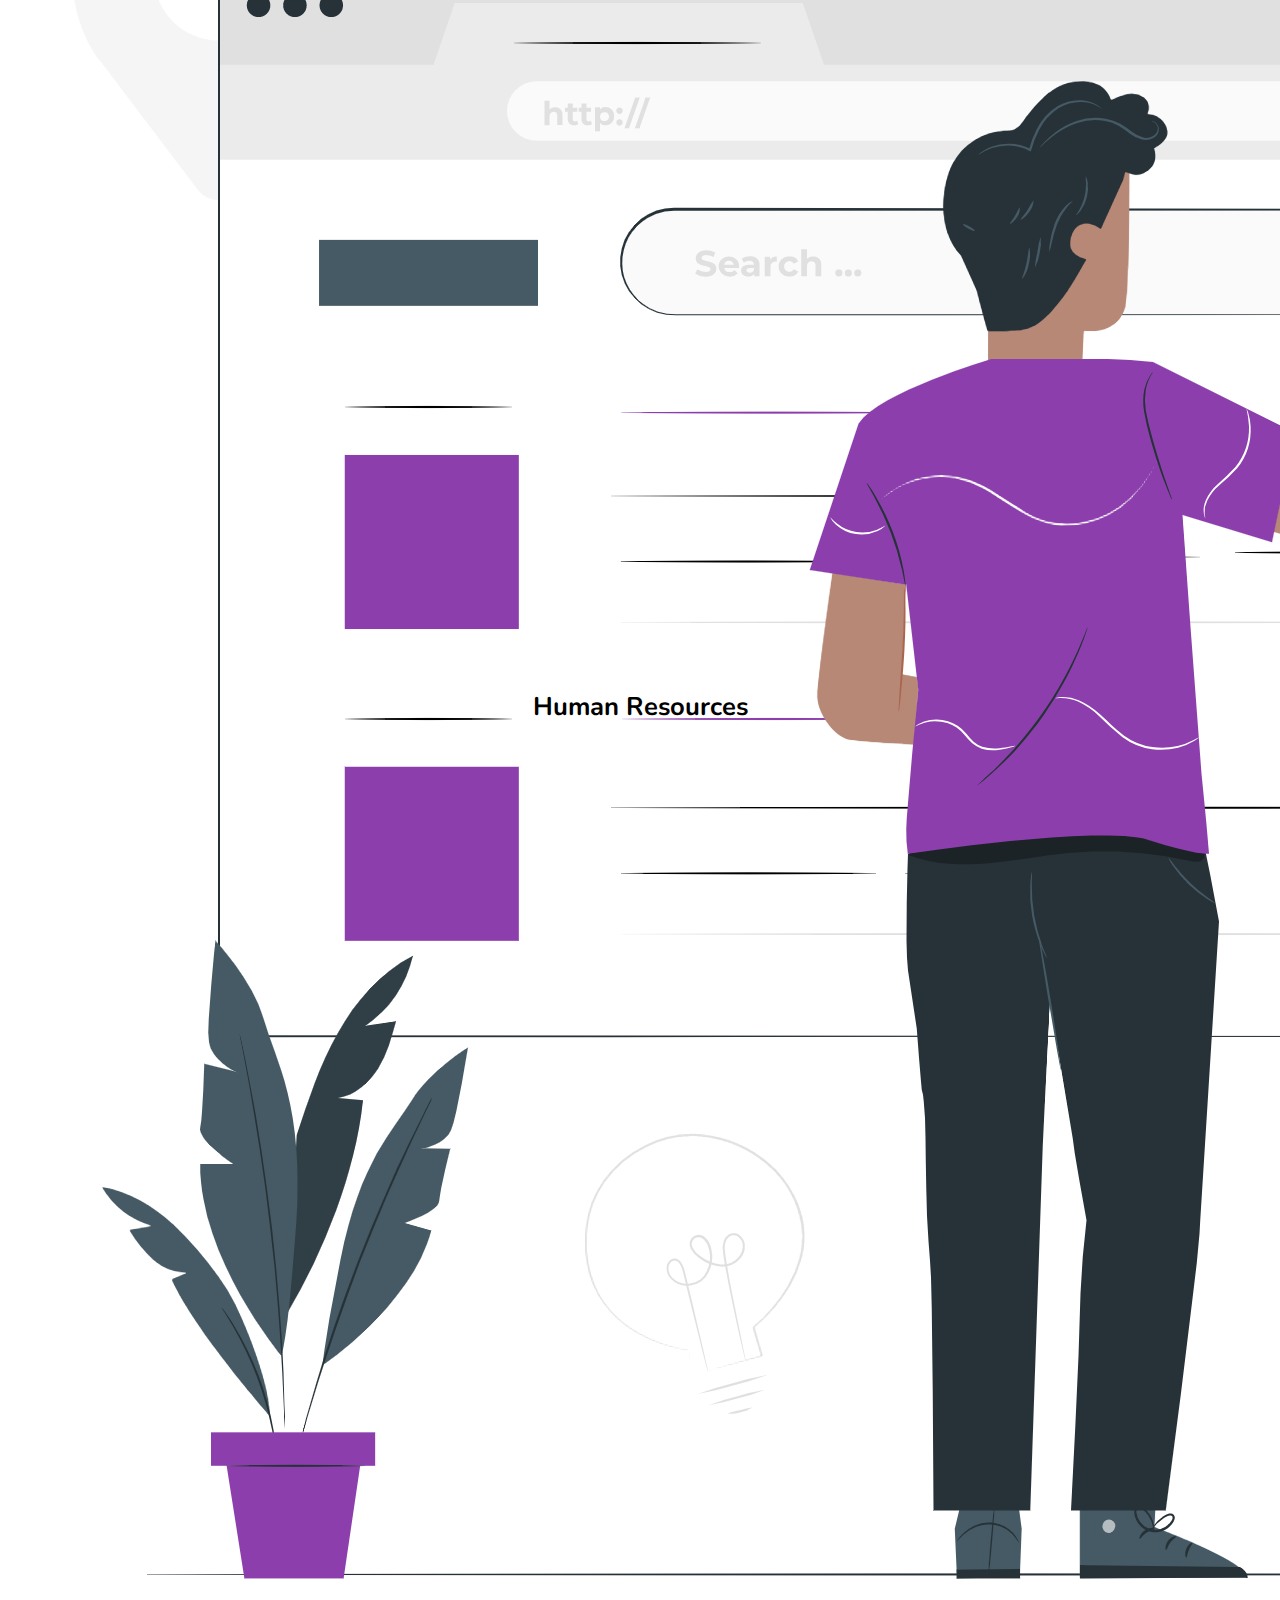
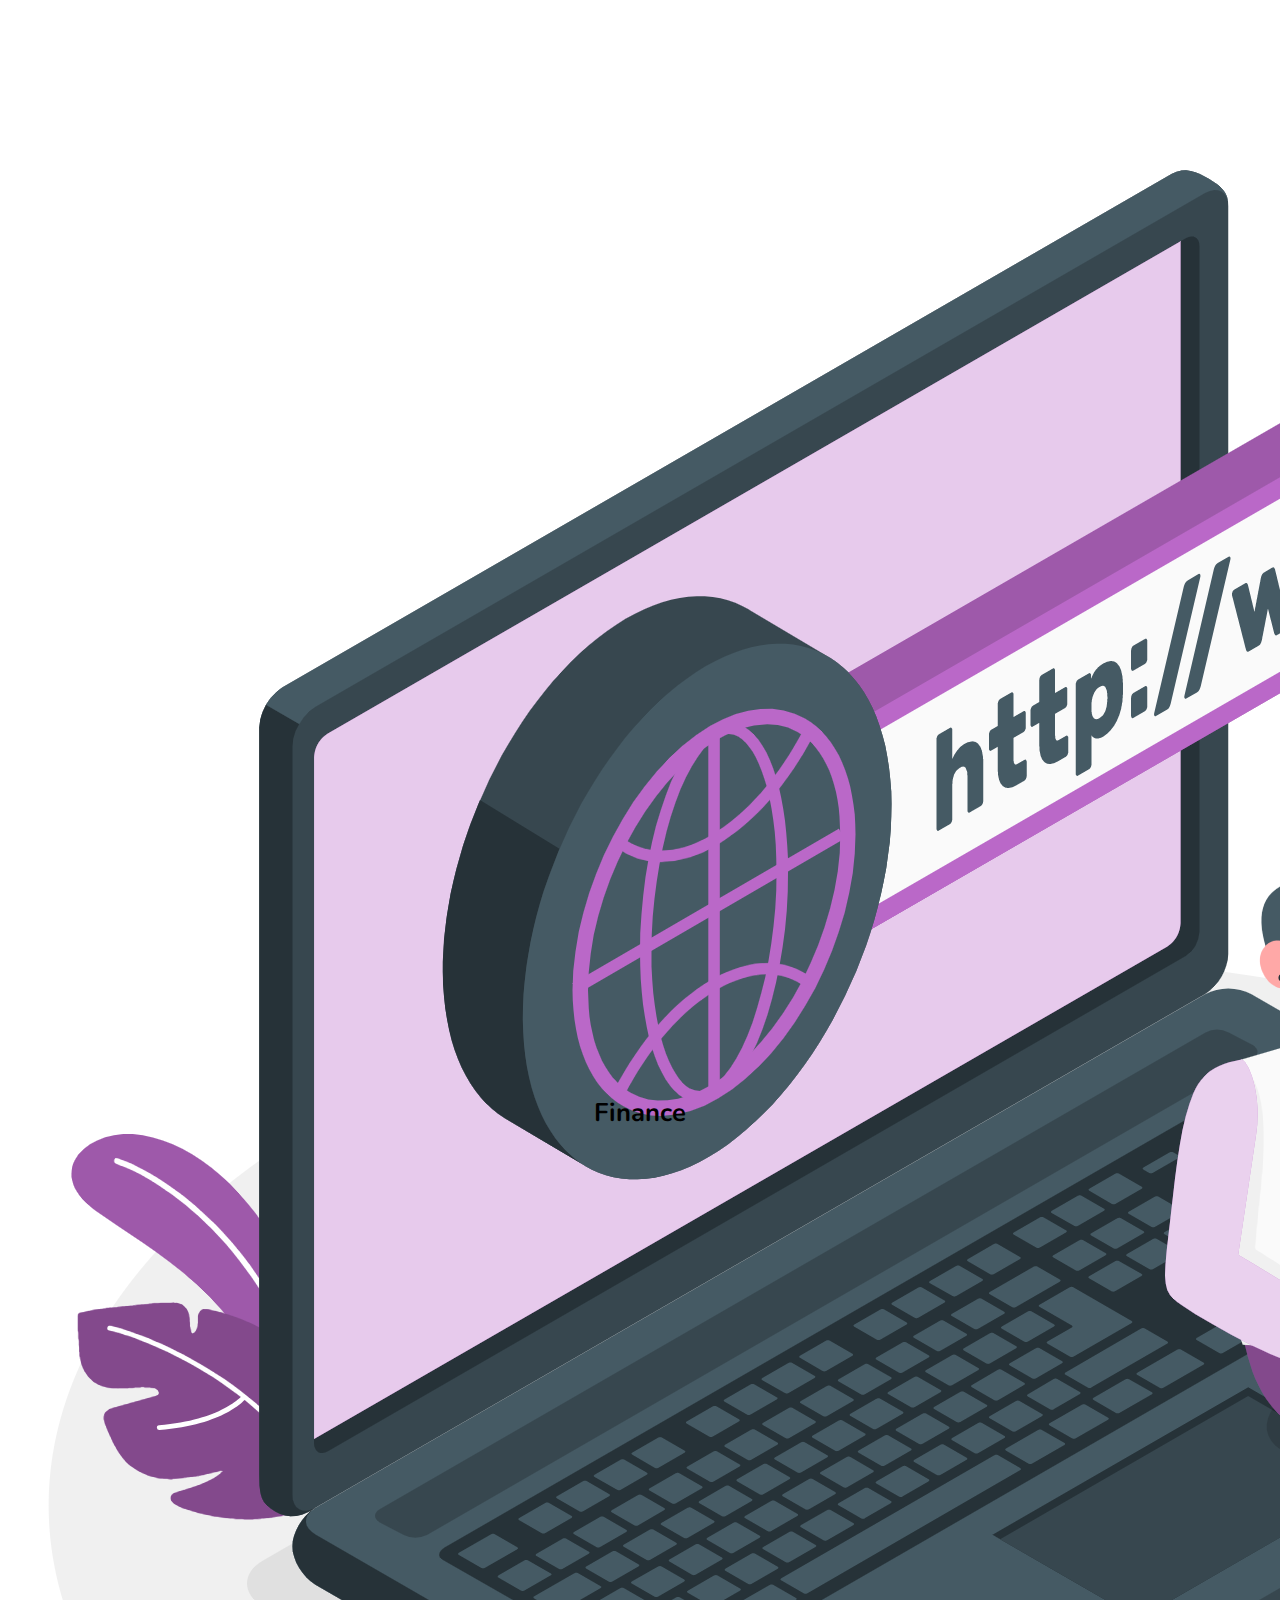
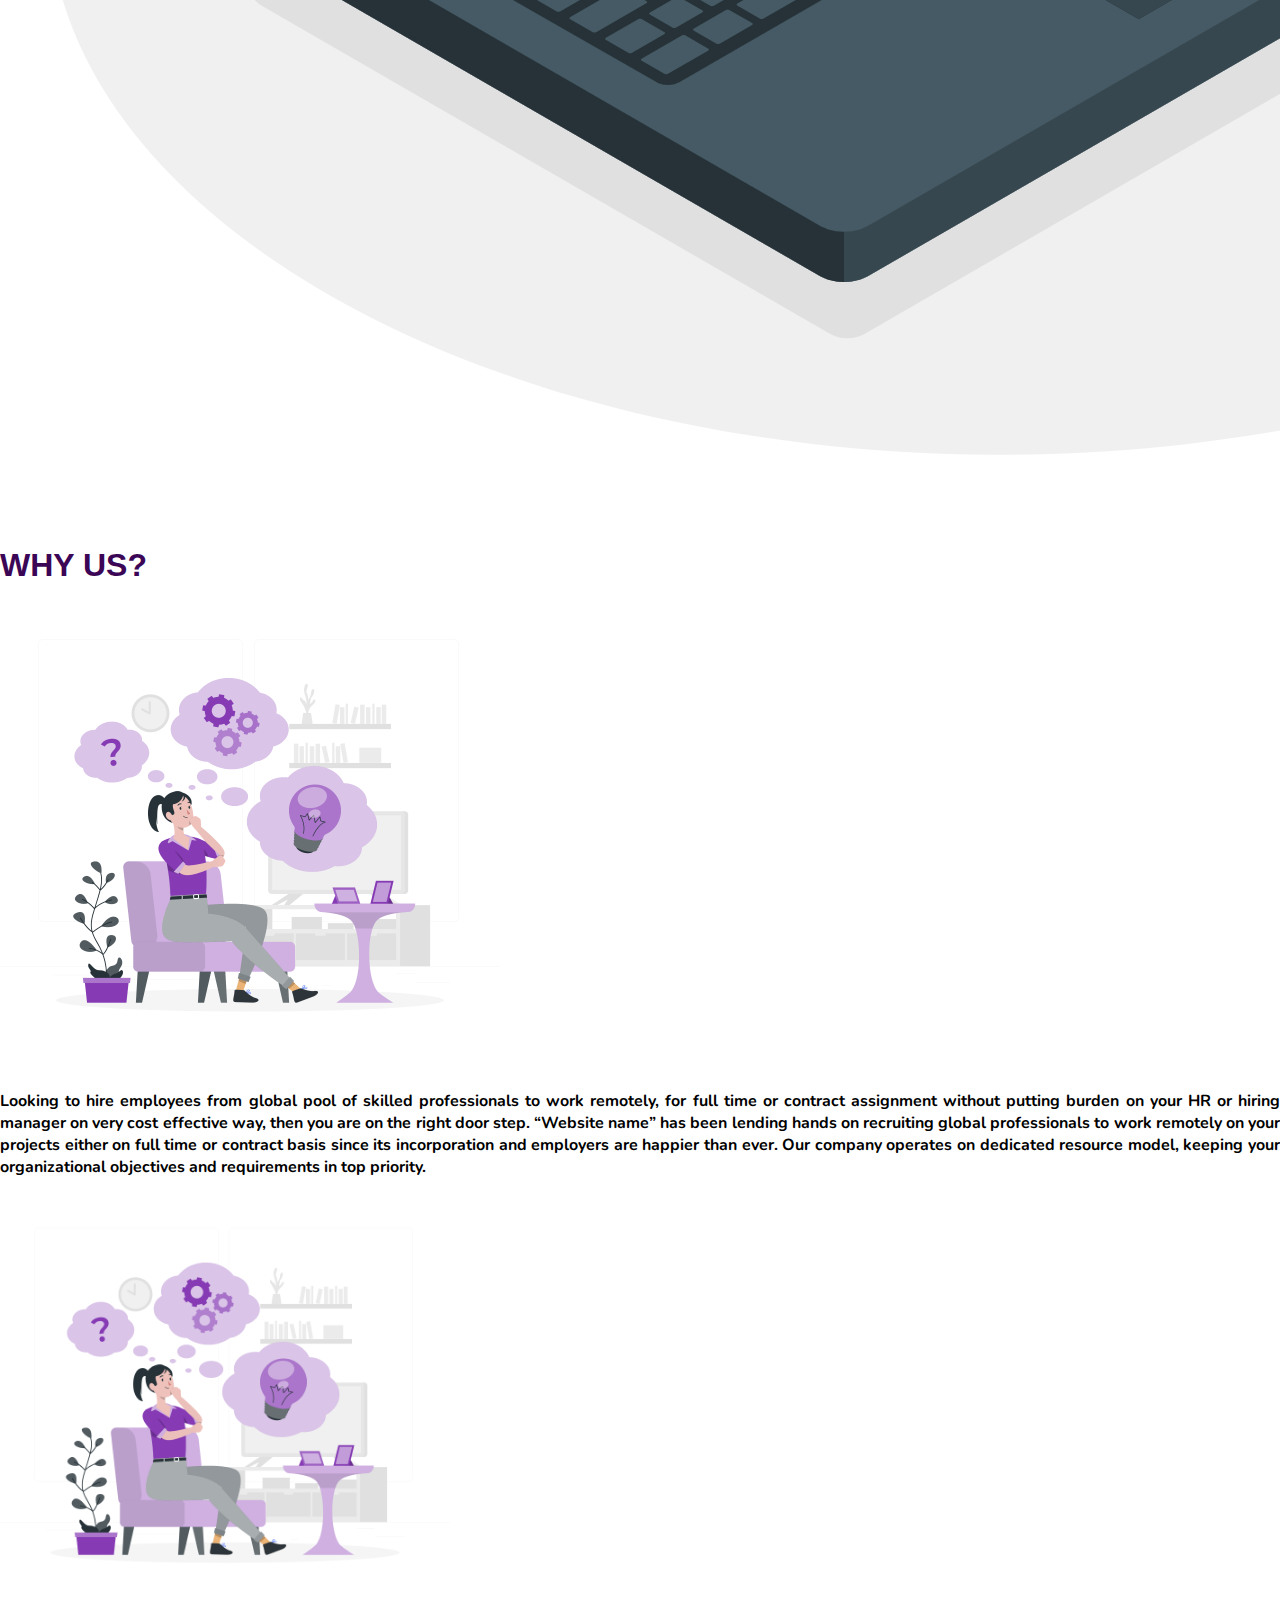
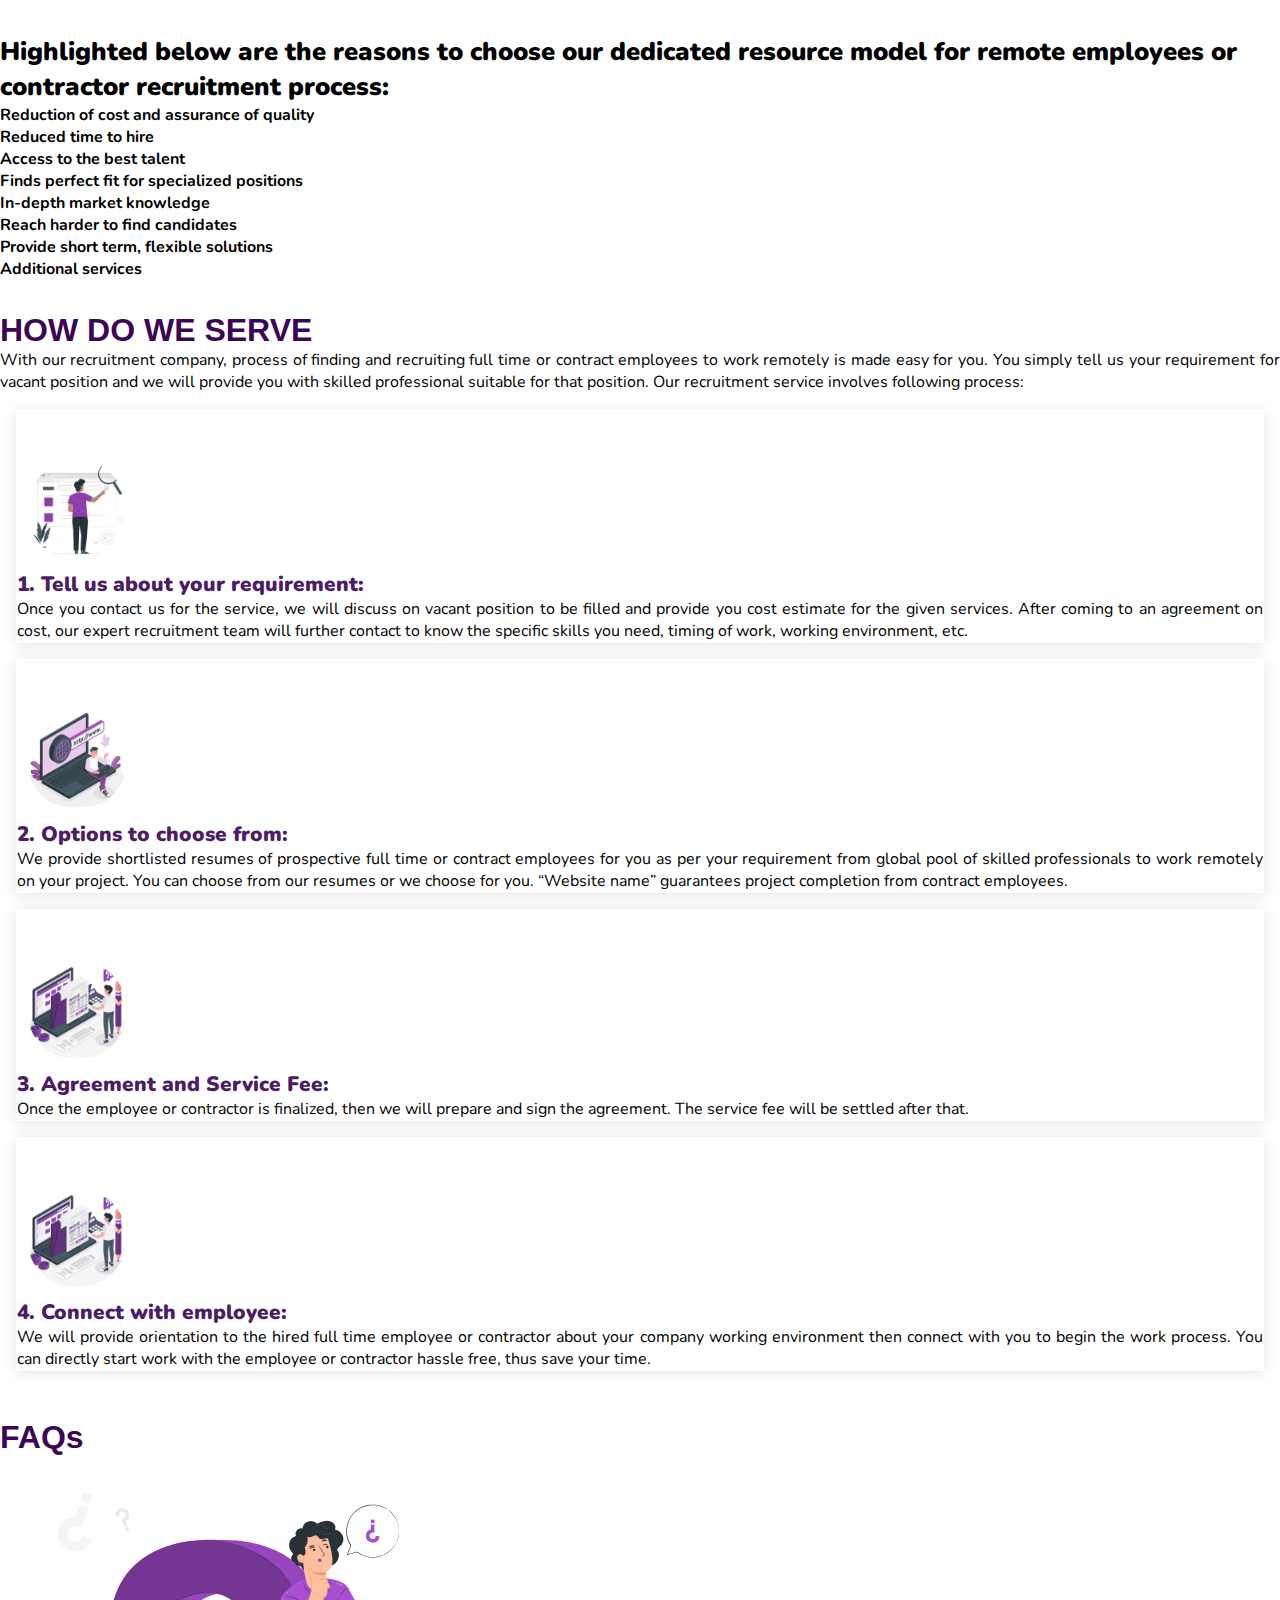
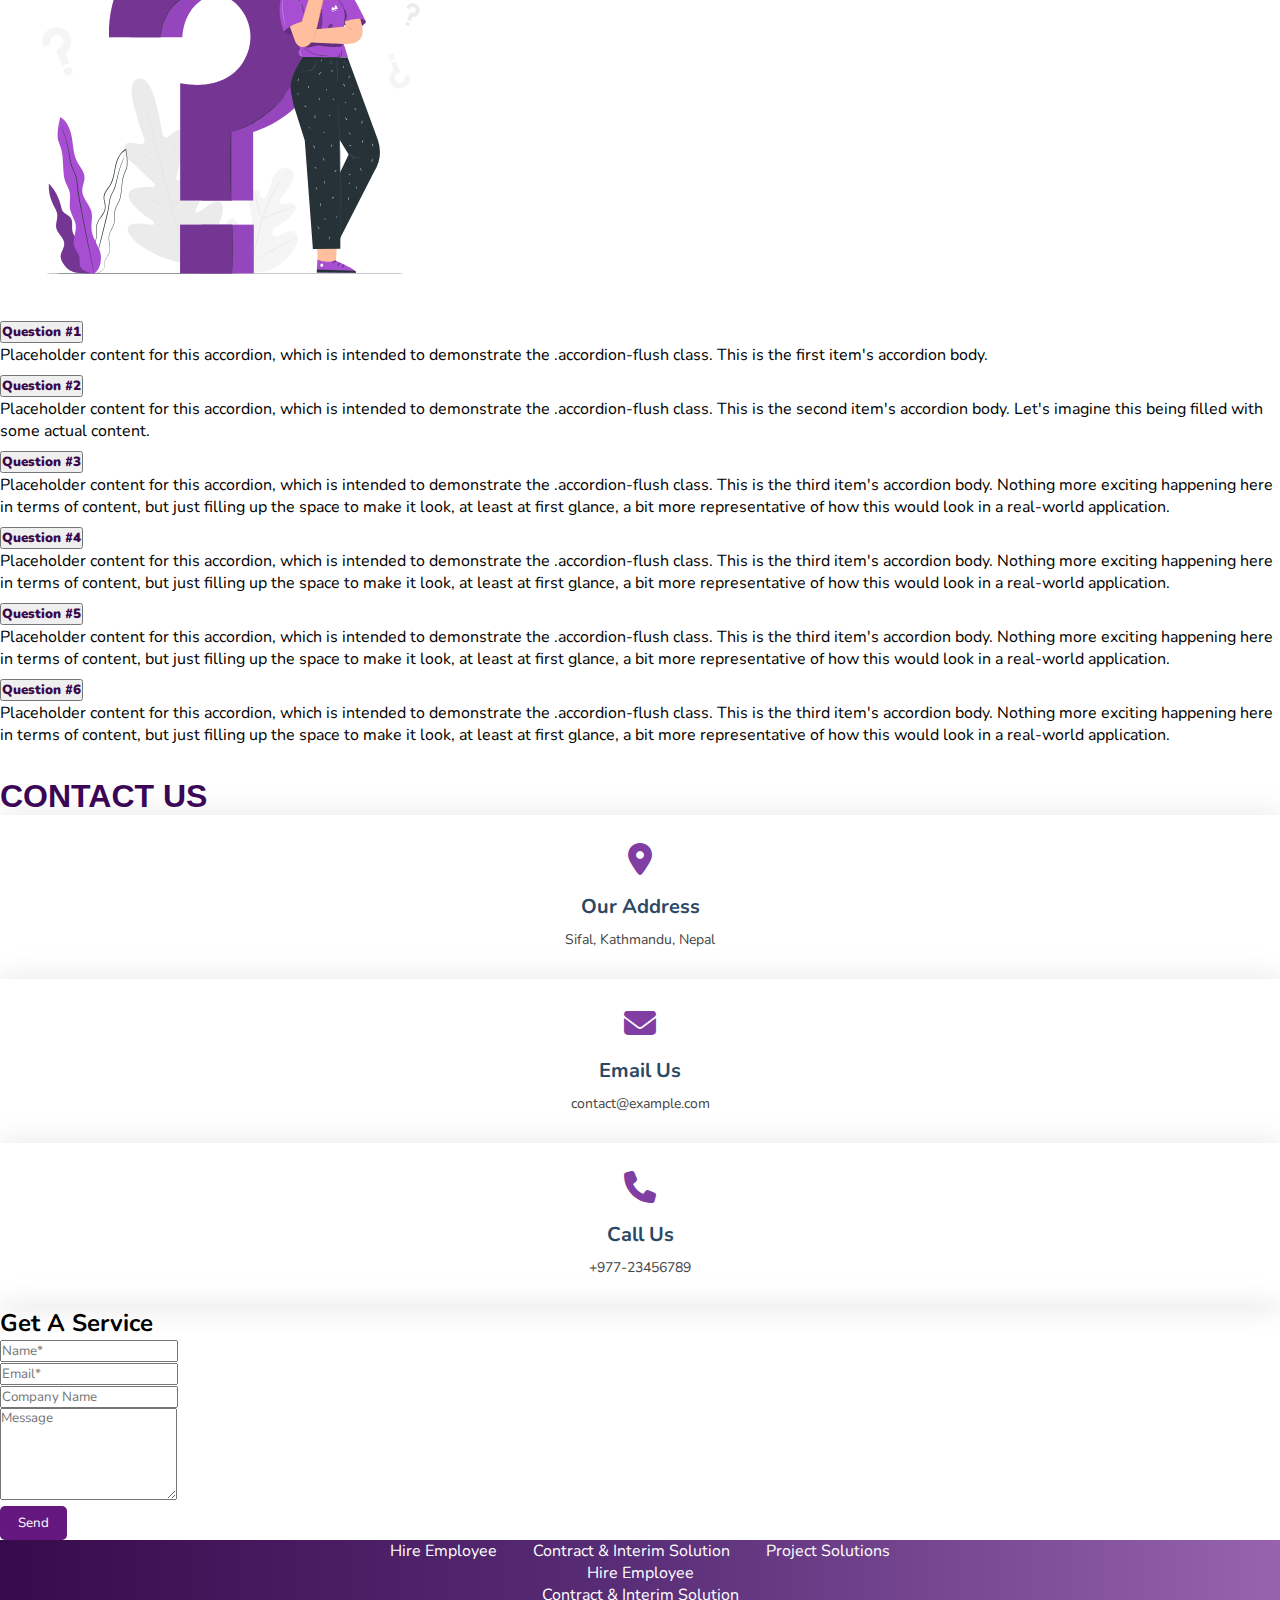
==== commit 3044ac27: "changes" ====
--- a/index.html
+++ b/index.html
@@ -379,9 +379,10 @@
                      </div>
                   </div>
                </div>
-               <div class="col-lg-5">
-                  <h2 class="text-center font-weight-bold">Get A Service</h2>
-                  <form action="forms/contact.php" method="post" role="form" class="php-email-form">
+               <div class="col-lg-6">
+                  <div class="container detail">
+                     <h4 class="text-center">Get A Service</h4>
+                  <form action="" method="post" role="form">
                      <div class="row">
                         <div class="col-md-6 form-group">
                            <input type="text" name="name" class="form-control" id="name" placeholder="Name*" required>
@@ -396,8 +397,9 @@
                      <div class="form-group mt-3">
                         <textarea class="form-control" name="message" rows="5" placeholder="Message" required></textarea>
                      </div>
-                     <div class="text-center mt-3"><button type="submit">Send</button></div>
+                     <div class="text-center mt-3 pb-2"><button type="submit">Send</button></div>
                   </form>
+               </div>
                </div>
             </div>
          </div>
@@ -405,23 +407,13 @@
       <!-- End Contact Section -->
       <!-- ======= Footer ======= -->
       <script src="footer.js"></script>
-      <my-footer></my-footer> -->
+      <my-footer></my-footer>
        <!-- ======= Footer =======->
  
       <!- --End Footer -->
       <!-- Chatra {literal} -->
-      <script>
-         (function(d, w, c) {
-             w.ChatraID = '99ijTmoJgpnR3Mvoq';
-             var s = d.createElement('script');
-             w[c] = w[c] || function() {
-                 (w[c].q = w[c].q || []).push(arguments);
-             };
-             s.async = true;
-             s.src = 'https://call.chatra.io/chatra.js';
-             if (d.head) d.head.appendChild(s);
-         })(document, window, 'Chatra');
-      </script>
+     <script src="chatra.js"></script>
+     <my-chatra></my-chatra>
       <!-- /Chatra {/literal} -->
       <!-- Back to top button -->
       <button
--- a/style.css
+++ b/style.css
@@ -371,10 +371,13 @@
 
 .contact .info-box p {
   padding: 0;
-  line-height: 24px;
   font-size: 14px;
   margin-bottom: 0;
   text-align: center;
+}
+.contact .detail{
+  box-shadow: 0 0 30px rgba(214, 215, 216, 0.6);
+
 }
 .contact button[type=submit] {
   background: #64187f;
@@ -513,7 +516,7 @@
 #btn-back-to-top {
   position: fixed;
   bottom: 20px;
-  right: 100px;
+  left:20px;
   display: none;
 }
 /*--------------------------------------------------------------
@@ -532,12 +535,13 @@
   text-align: center;
  }
  .top-footer .social-media{
-  text-align: center;
+ text-align:center;
  }
  .top-footer .social-media a{
   margin:0.4rem;
   color: #fff;
-  font-size:1.6rem;
+  font-size:1rem;
+  text-decoration: none;
  }
  .top-footer .social-media .twitter{
   color: #1982e4;
@@ -554,6 +558,7 @@
  .top-footer .policy {
   color: #fff;
   text-decoration: none;
+  margin: 1rem;
  }
  .top-footer .policy:hover{
   color:rgb(77, 237, 77);
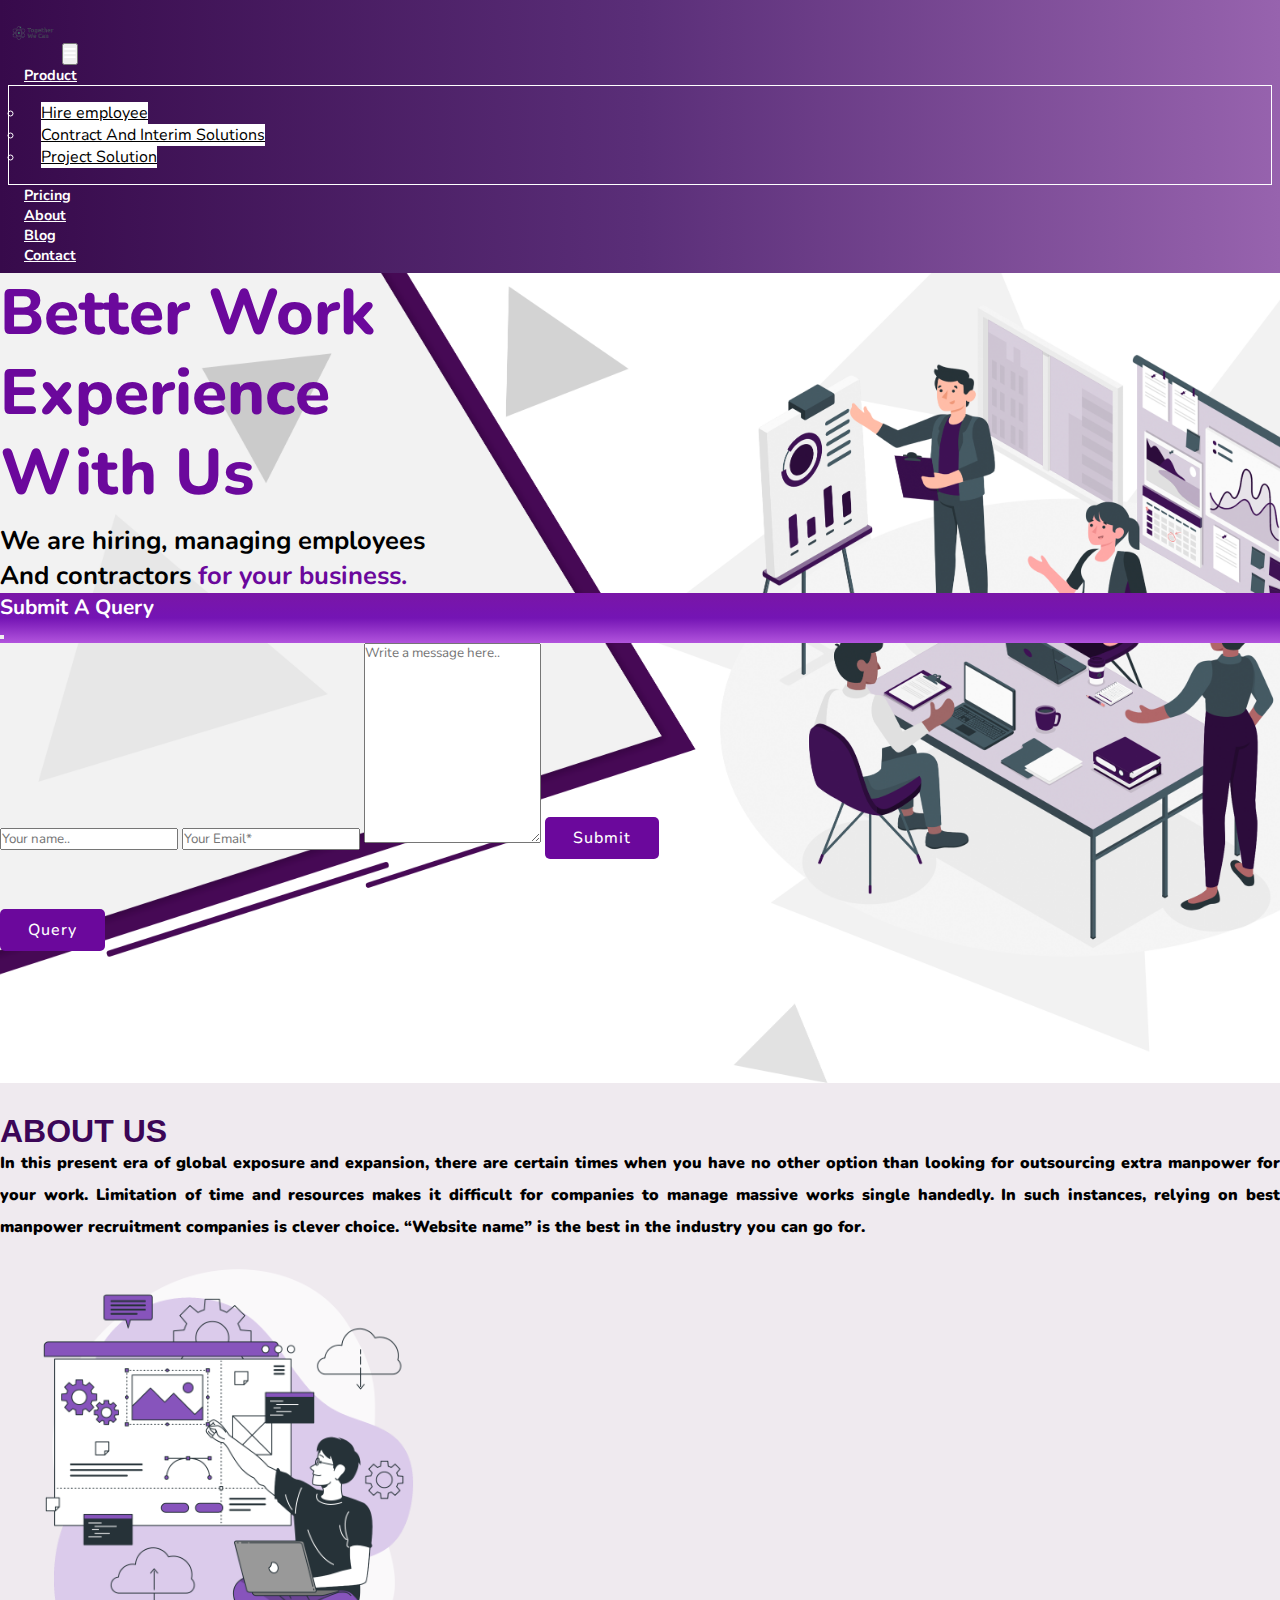
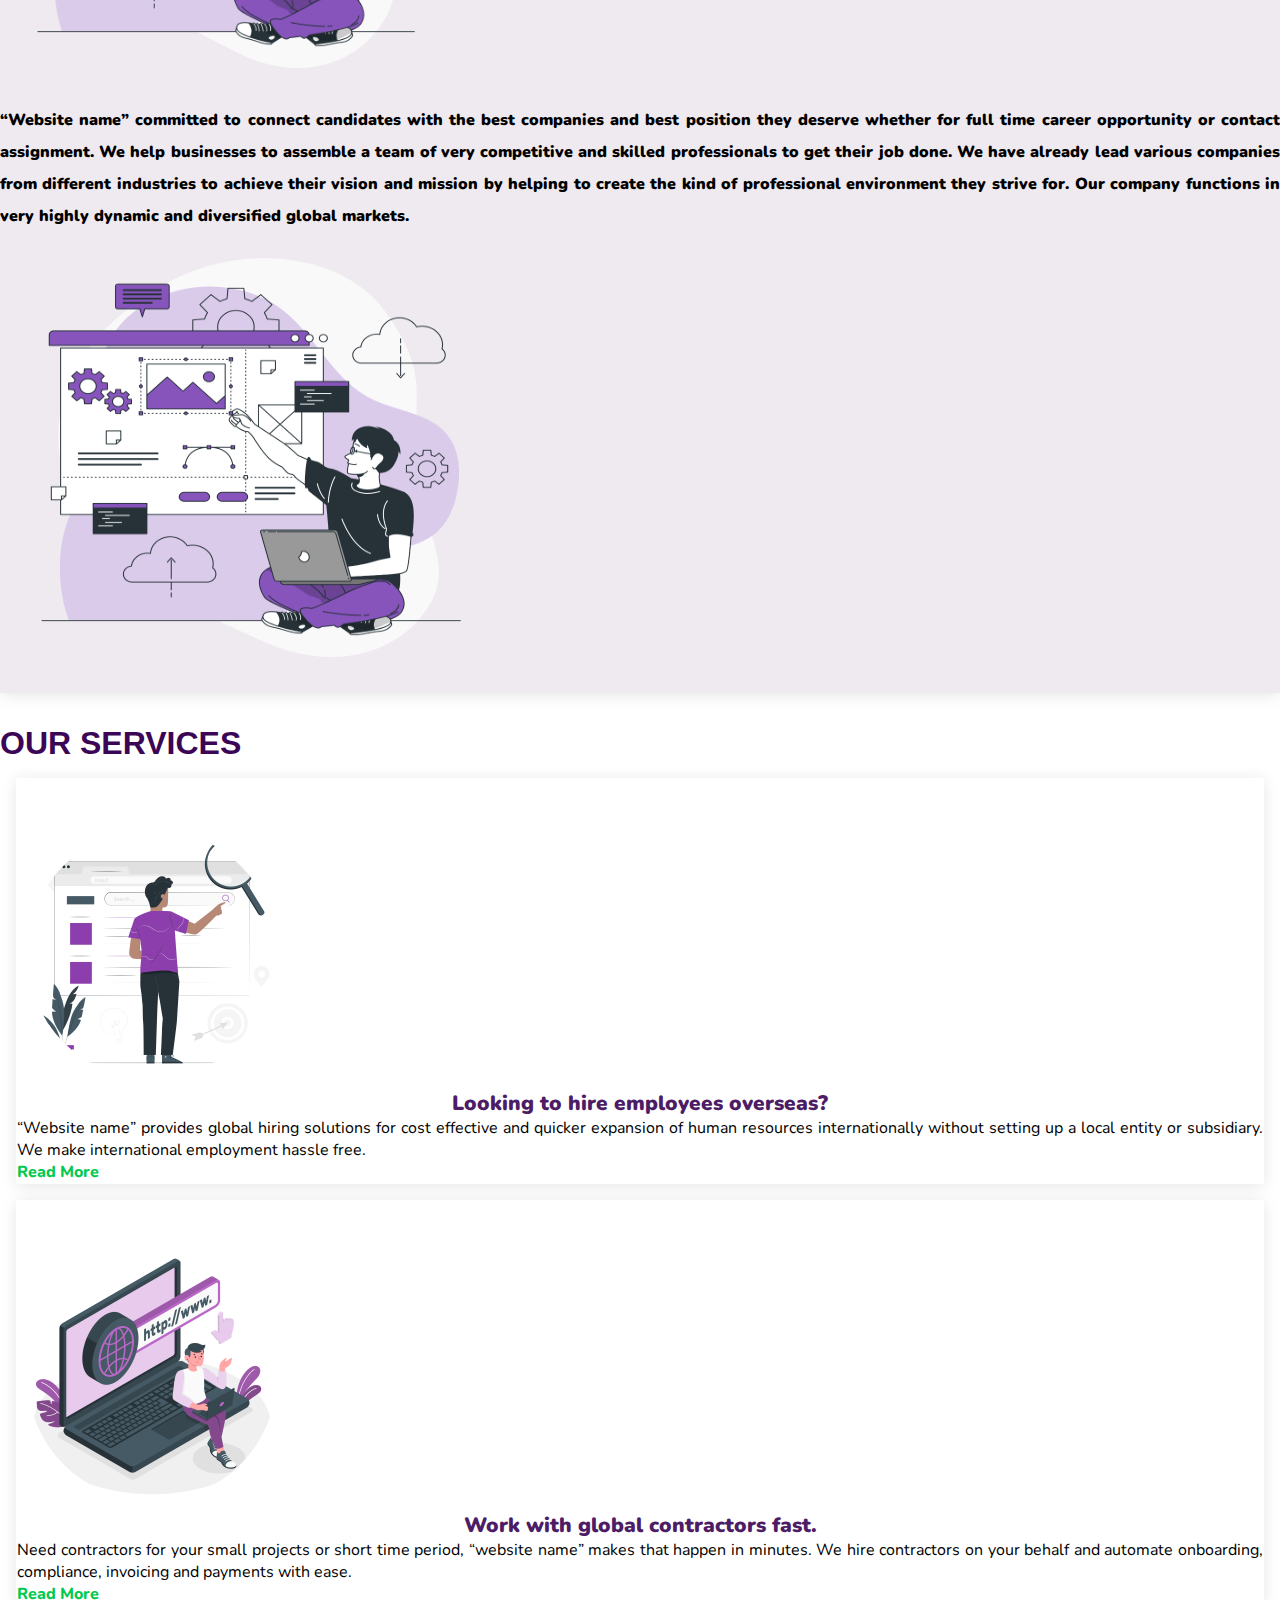
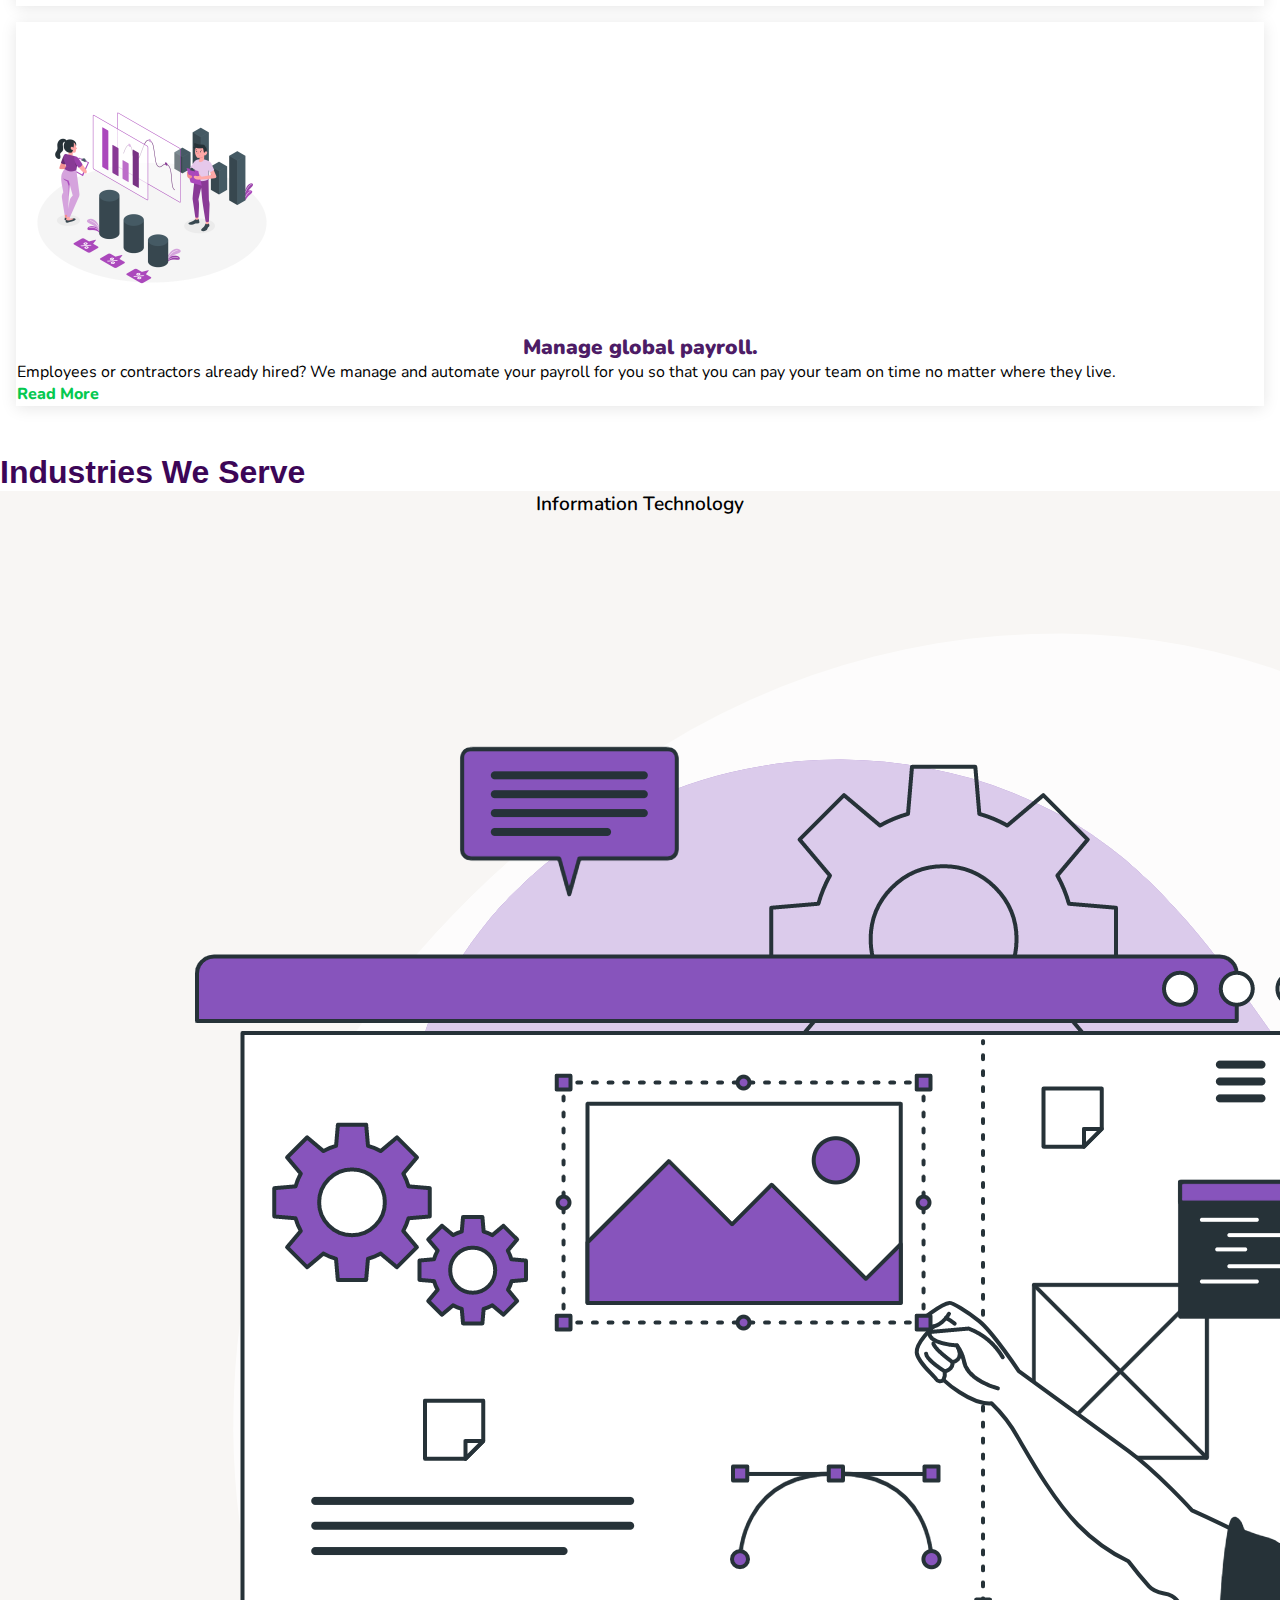
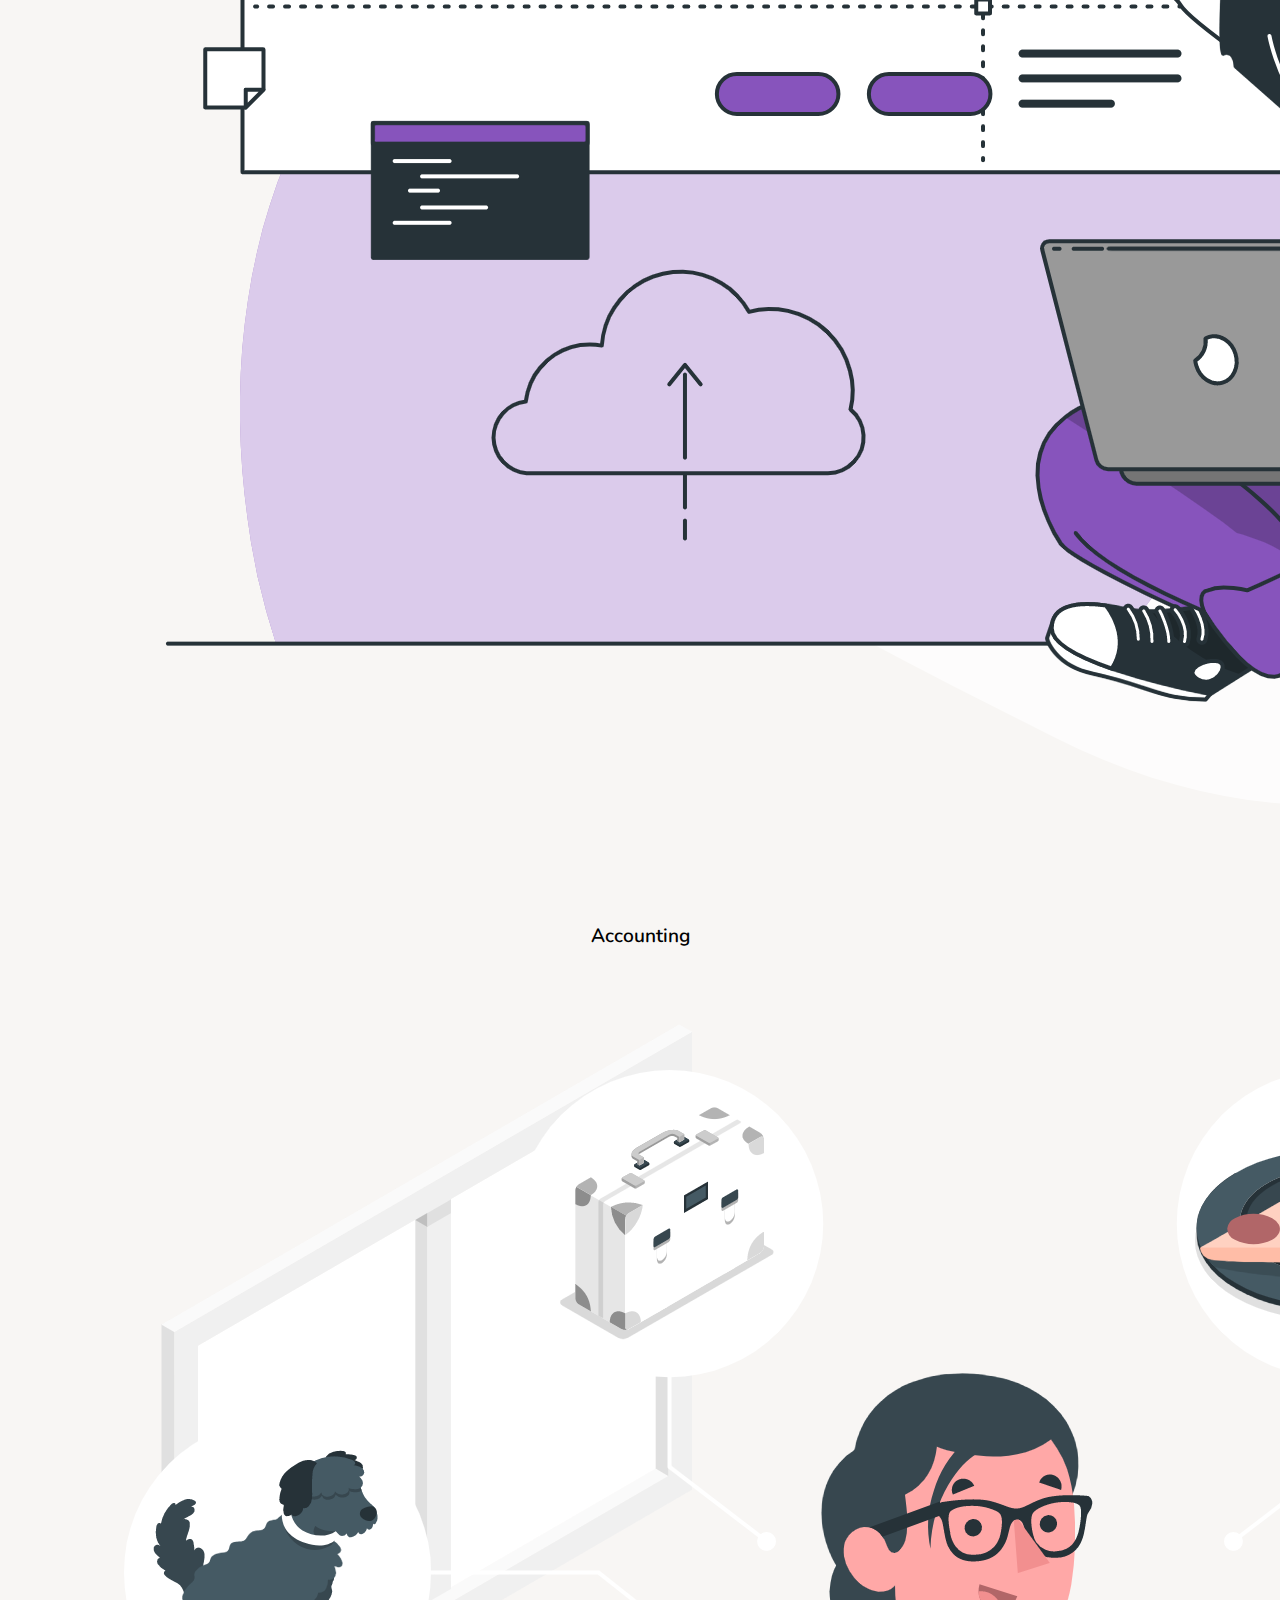
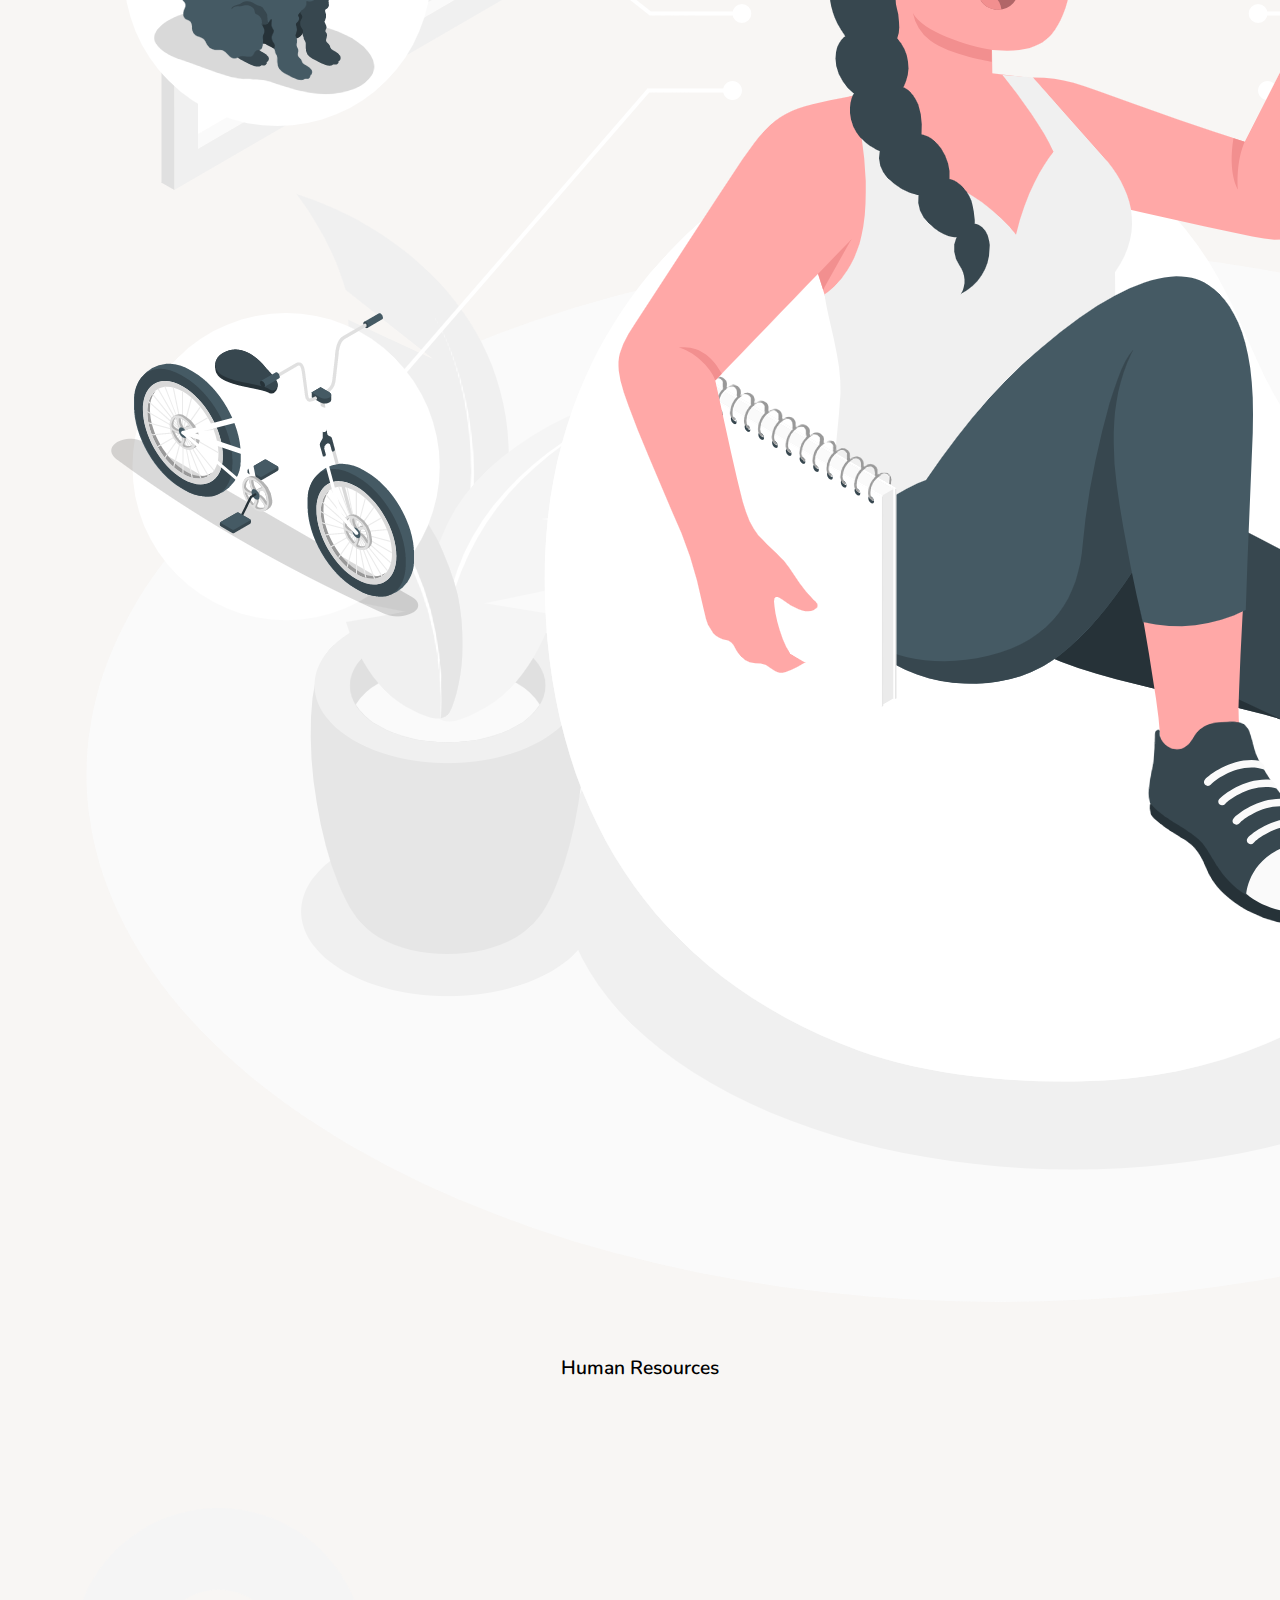
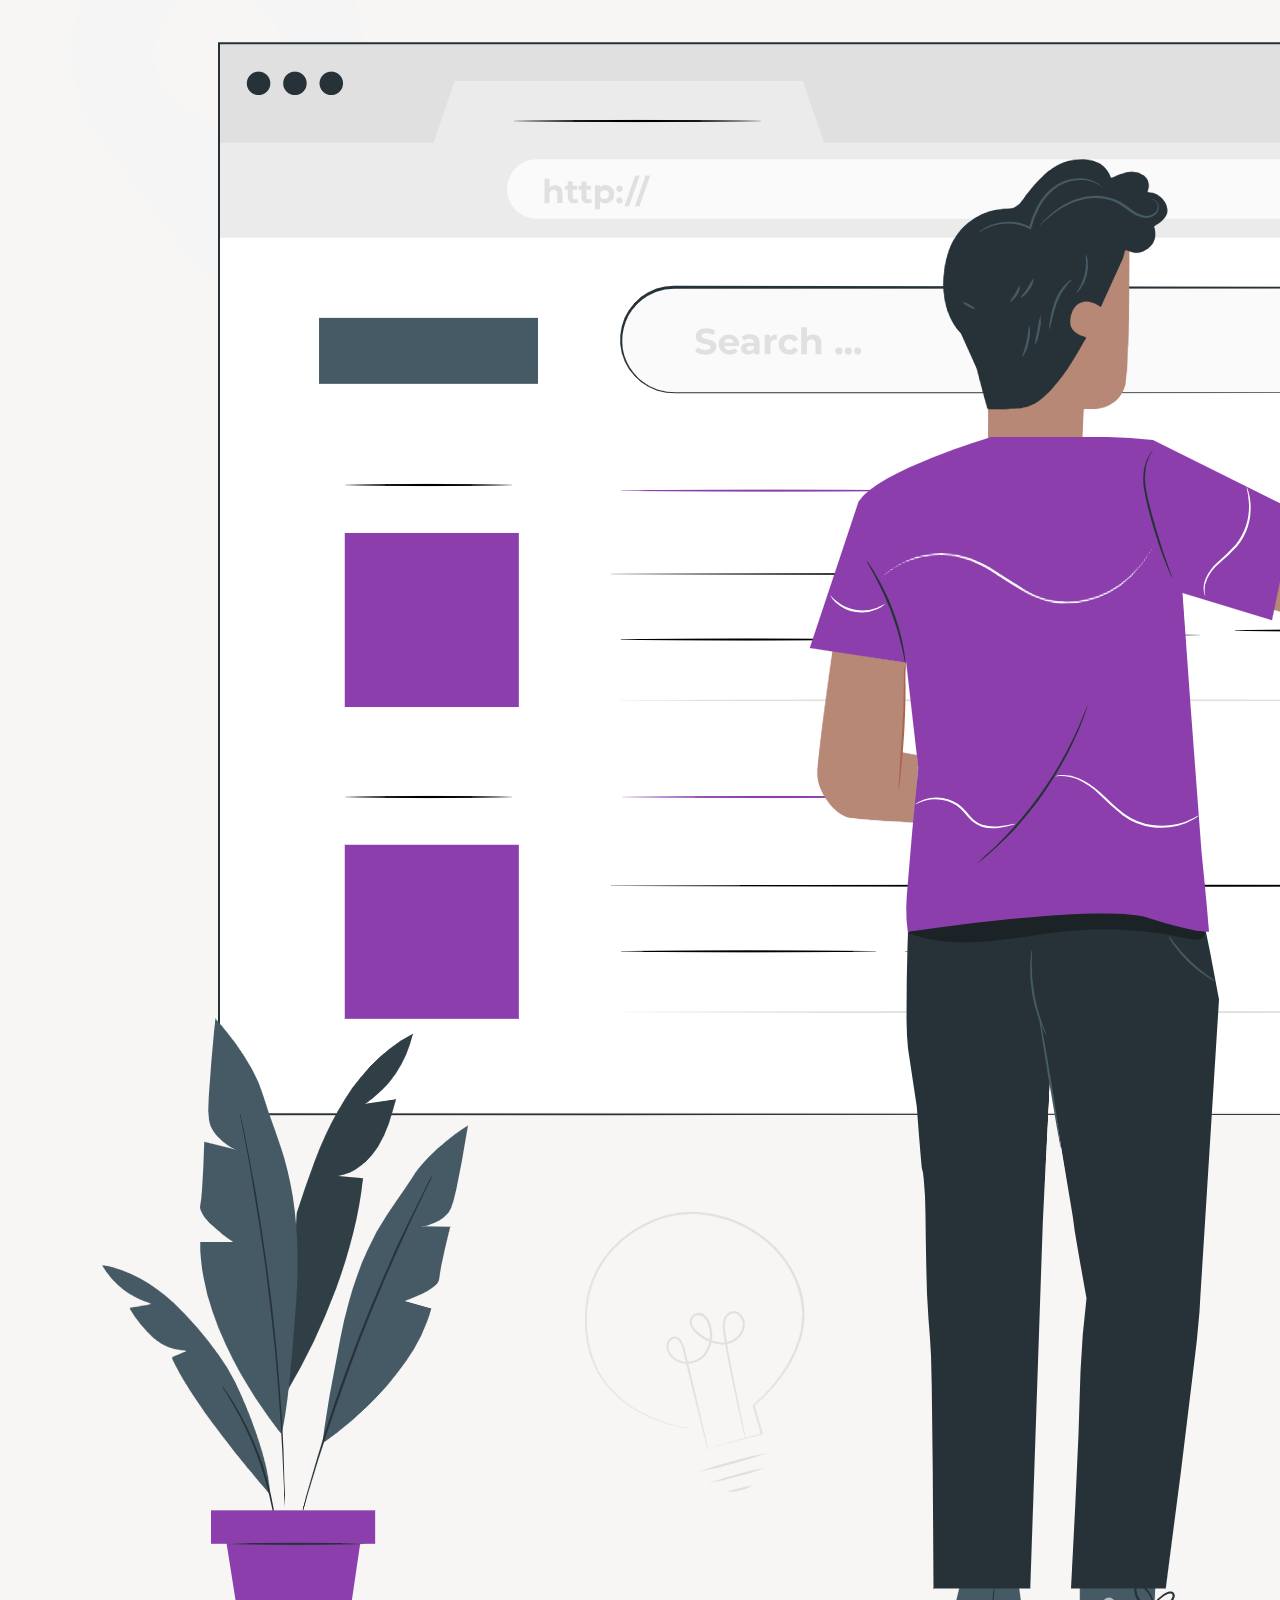
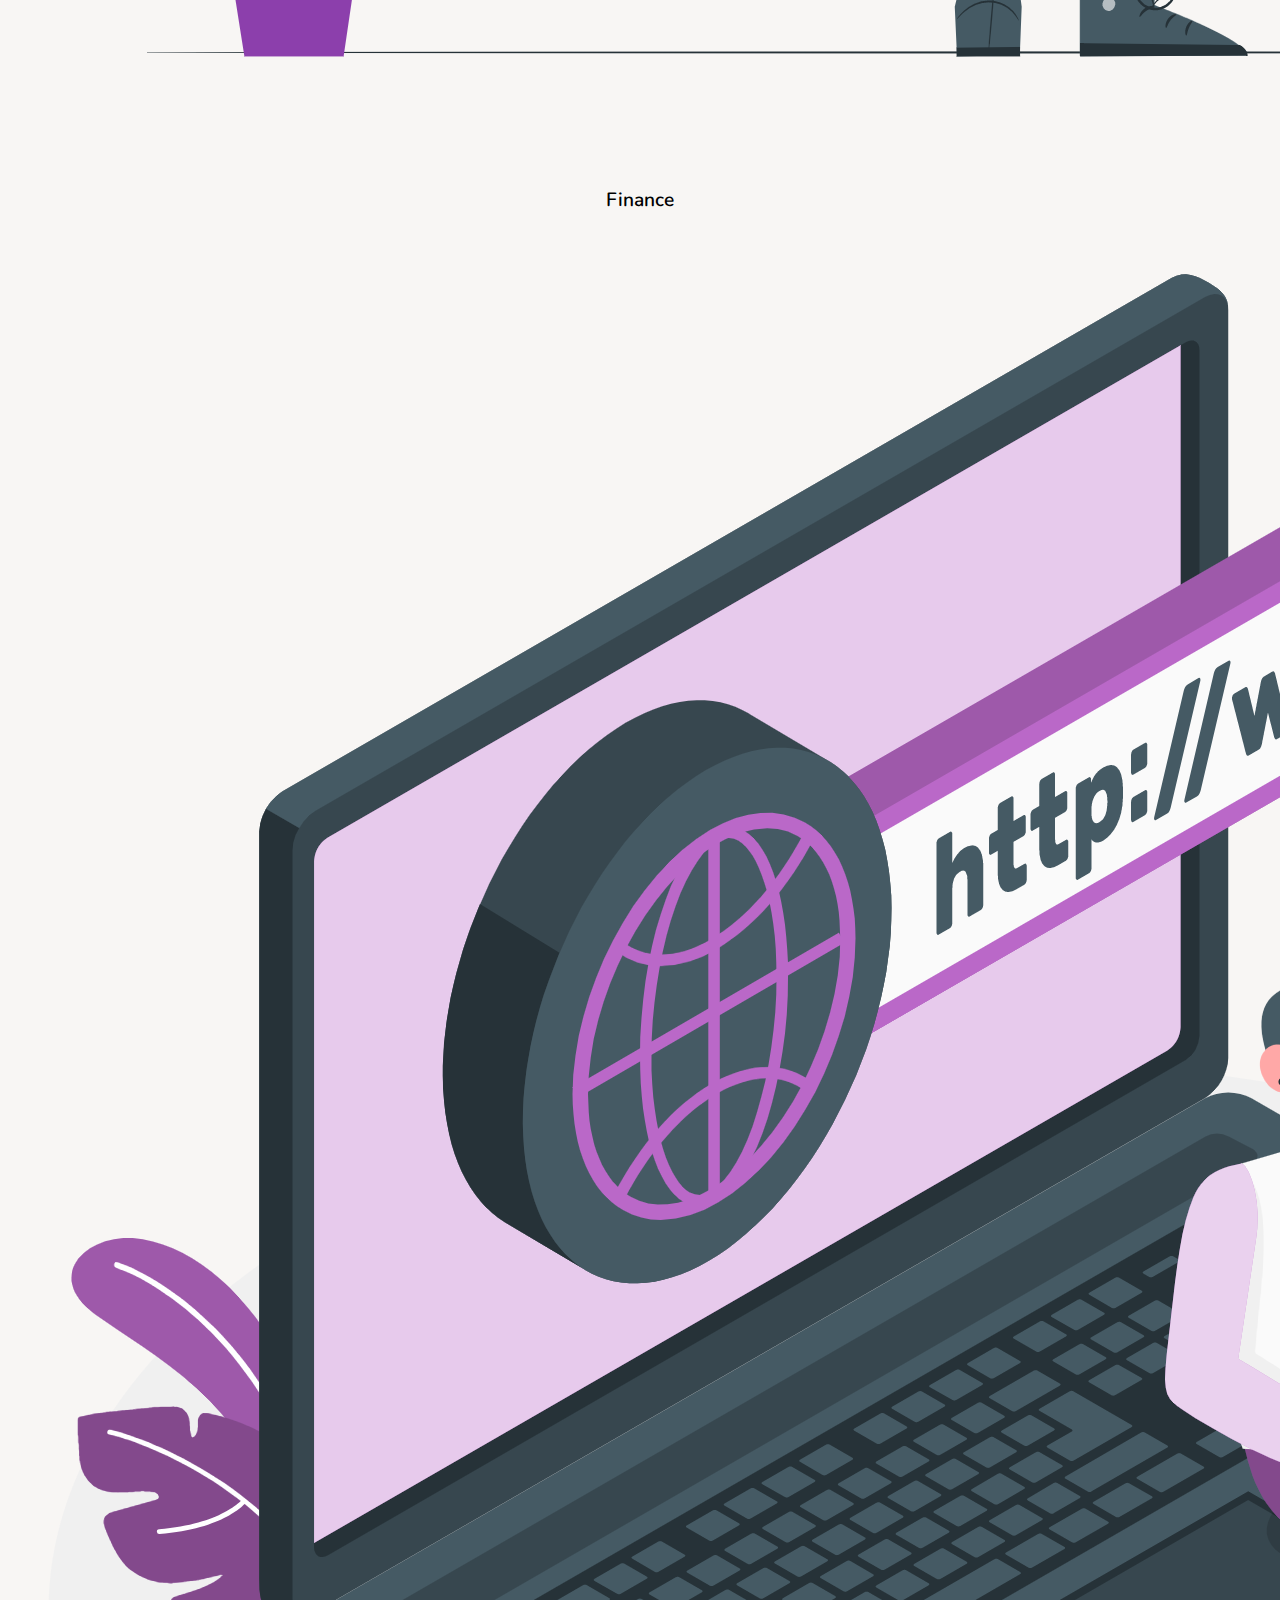
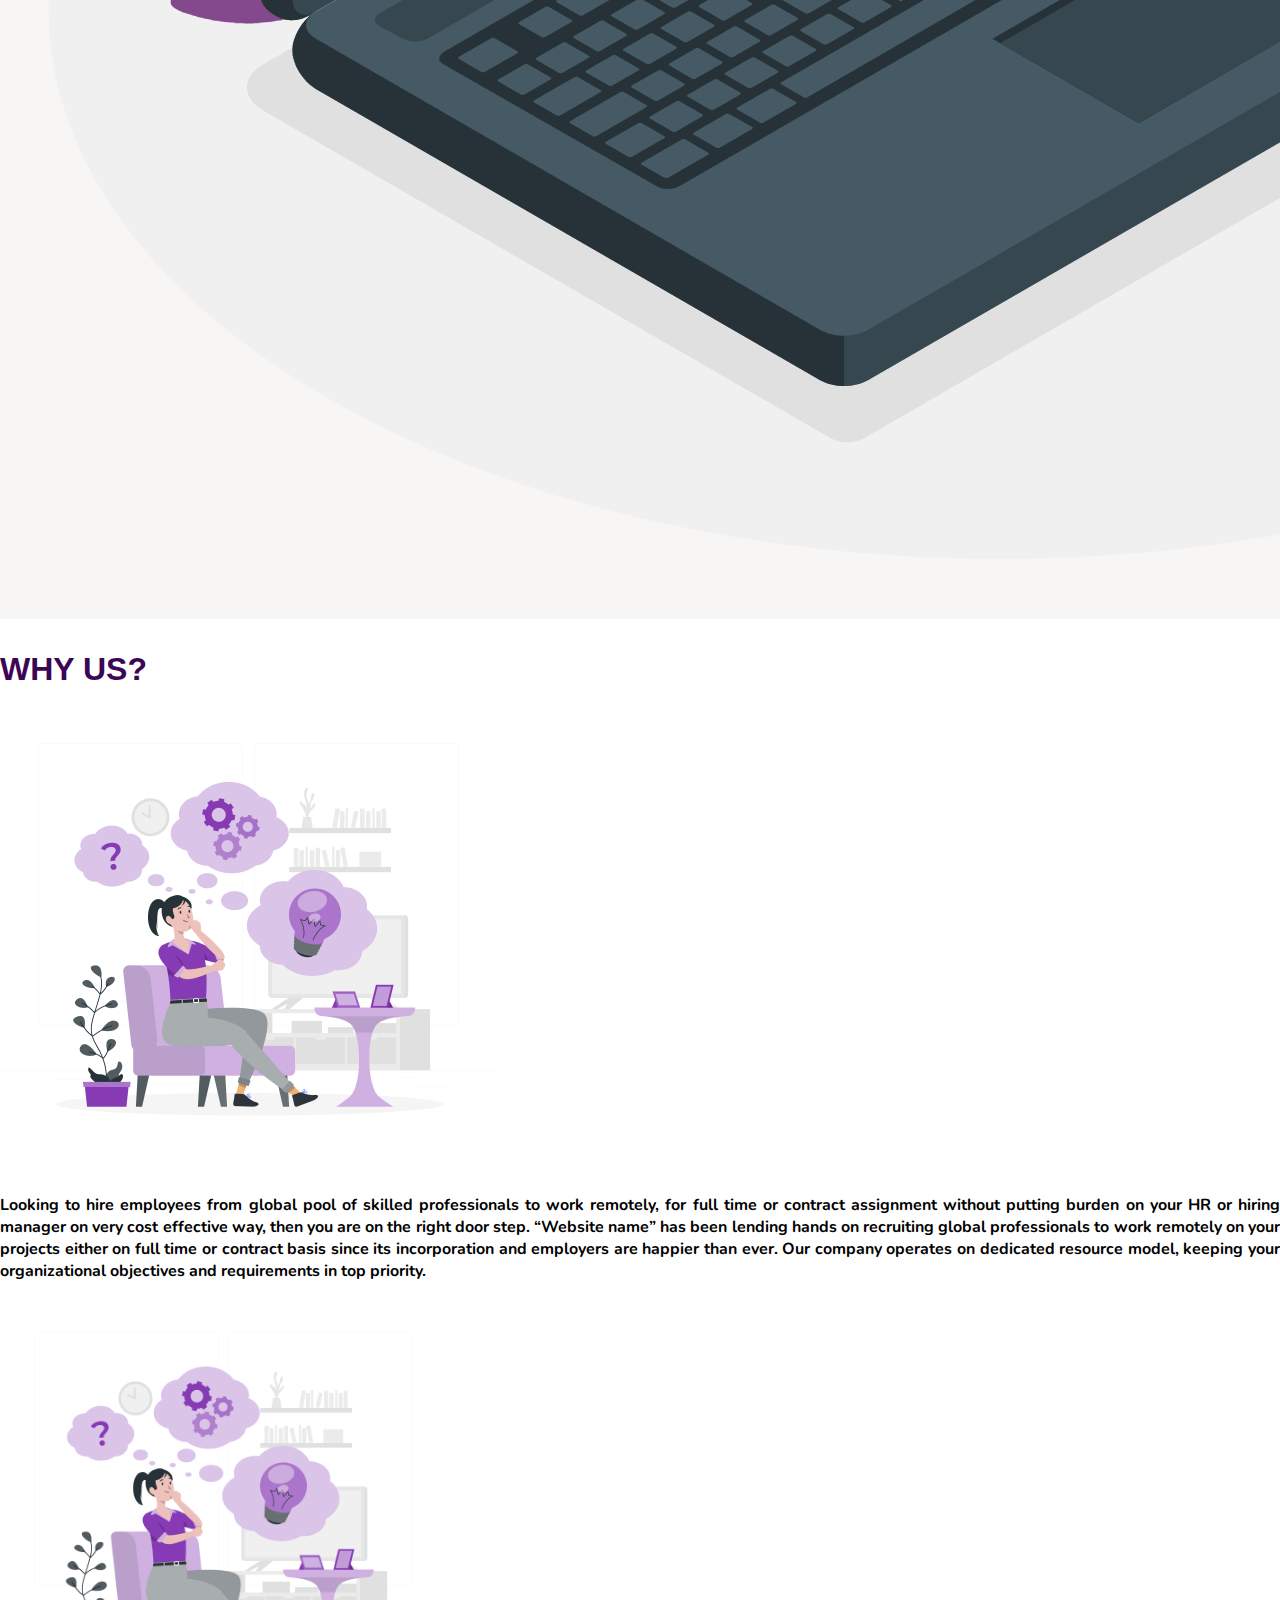
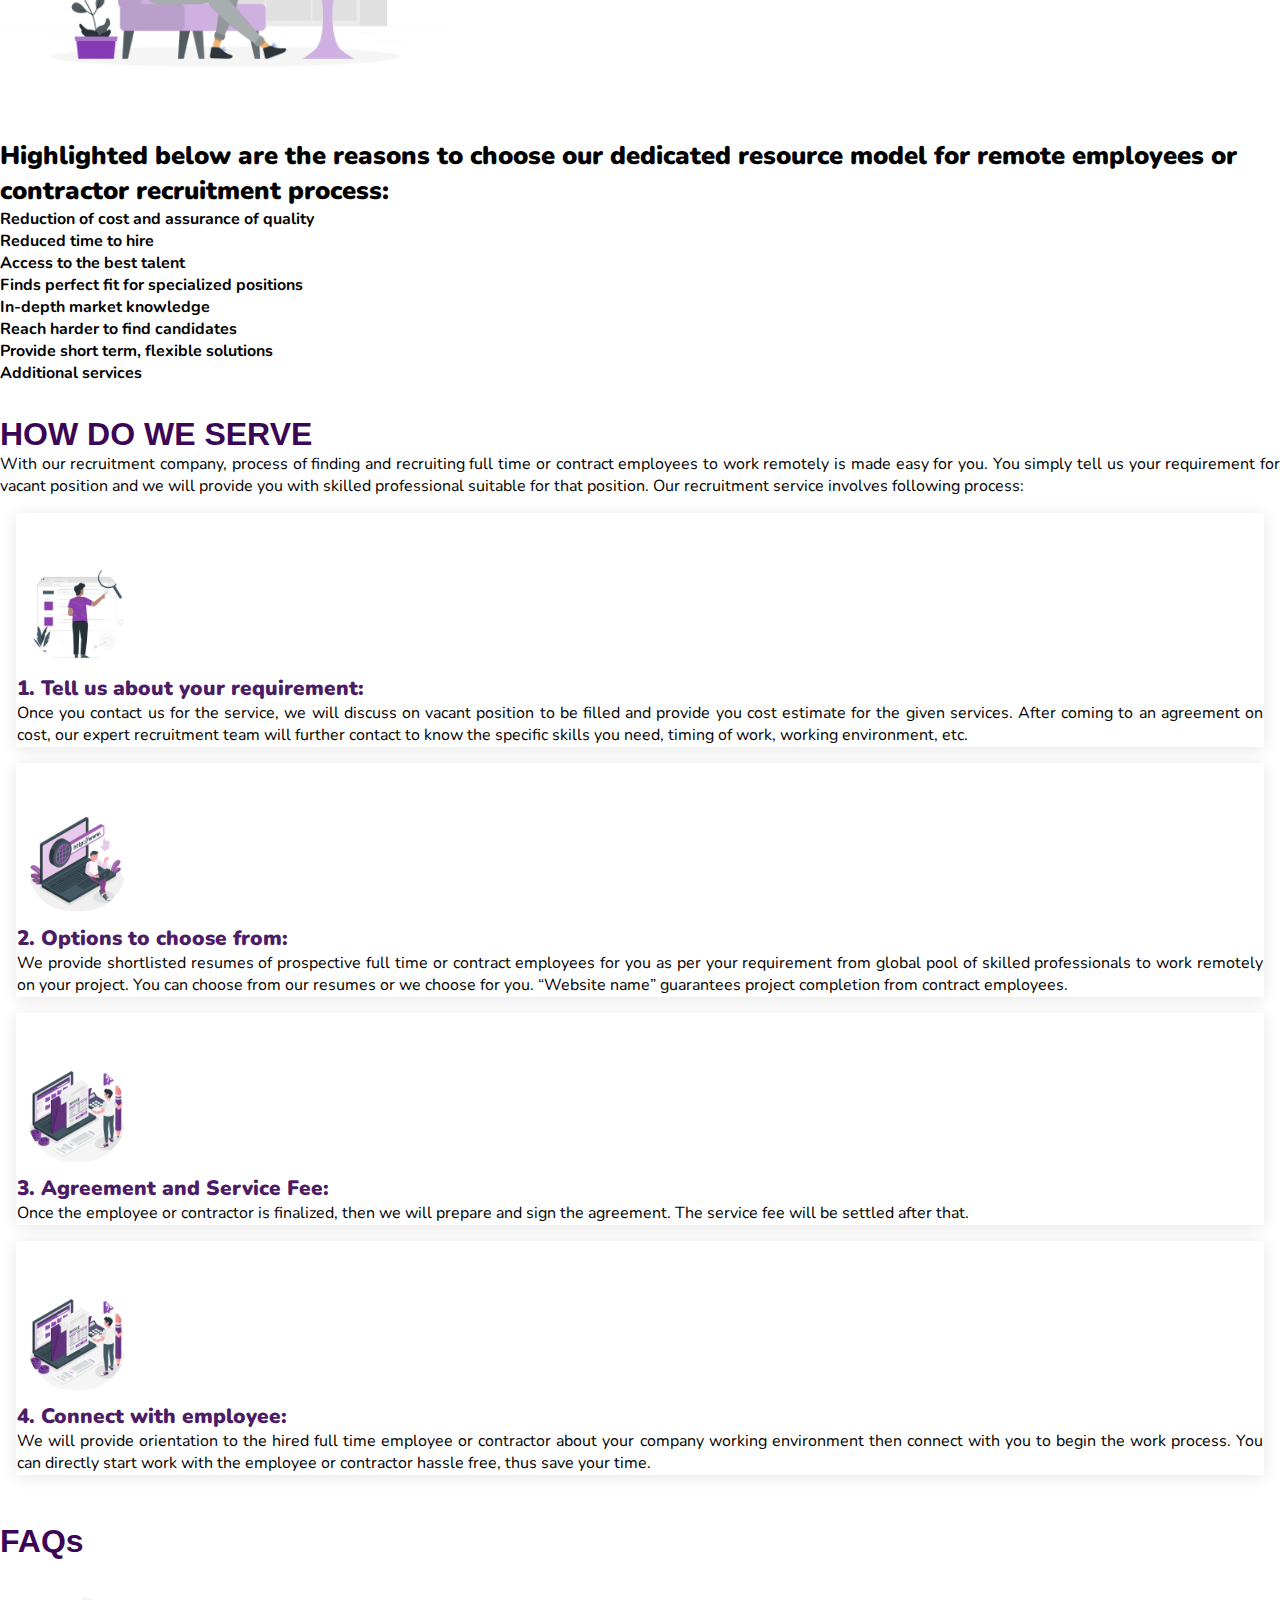
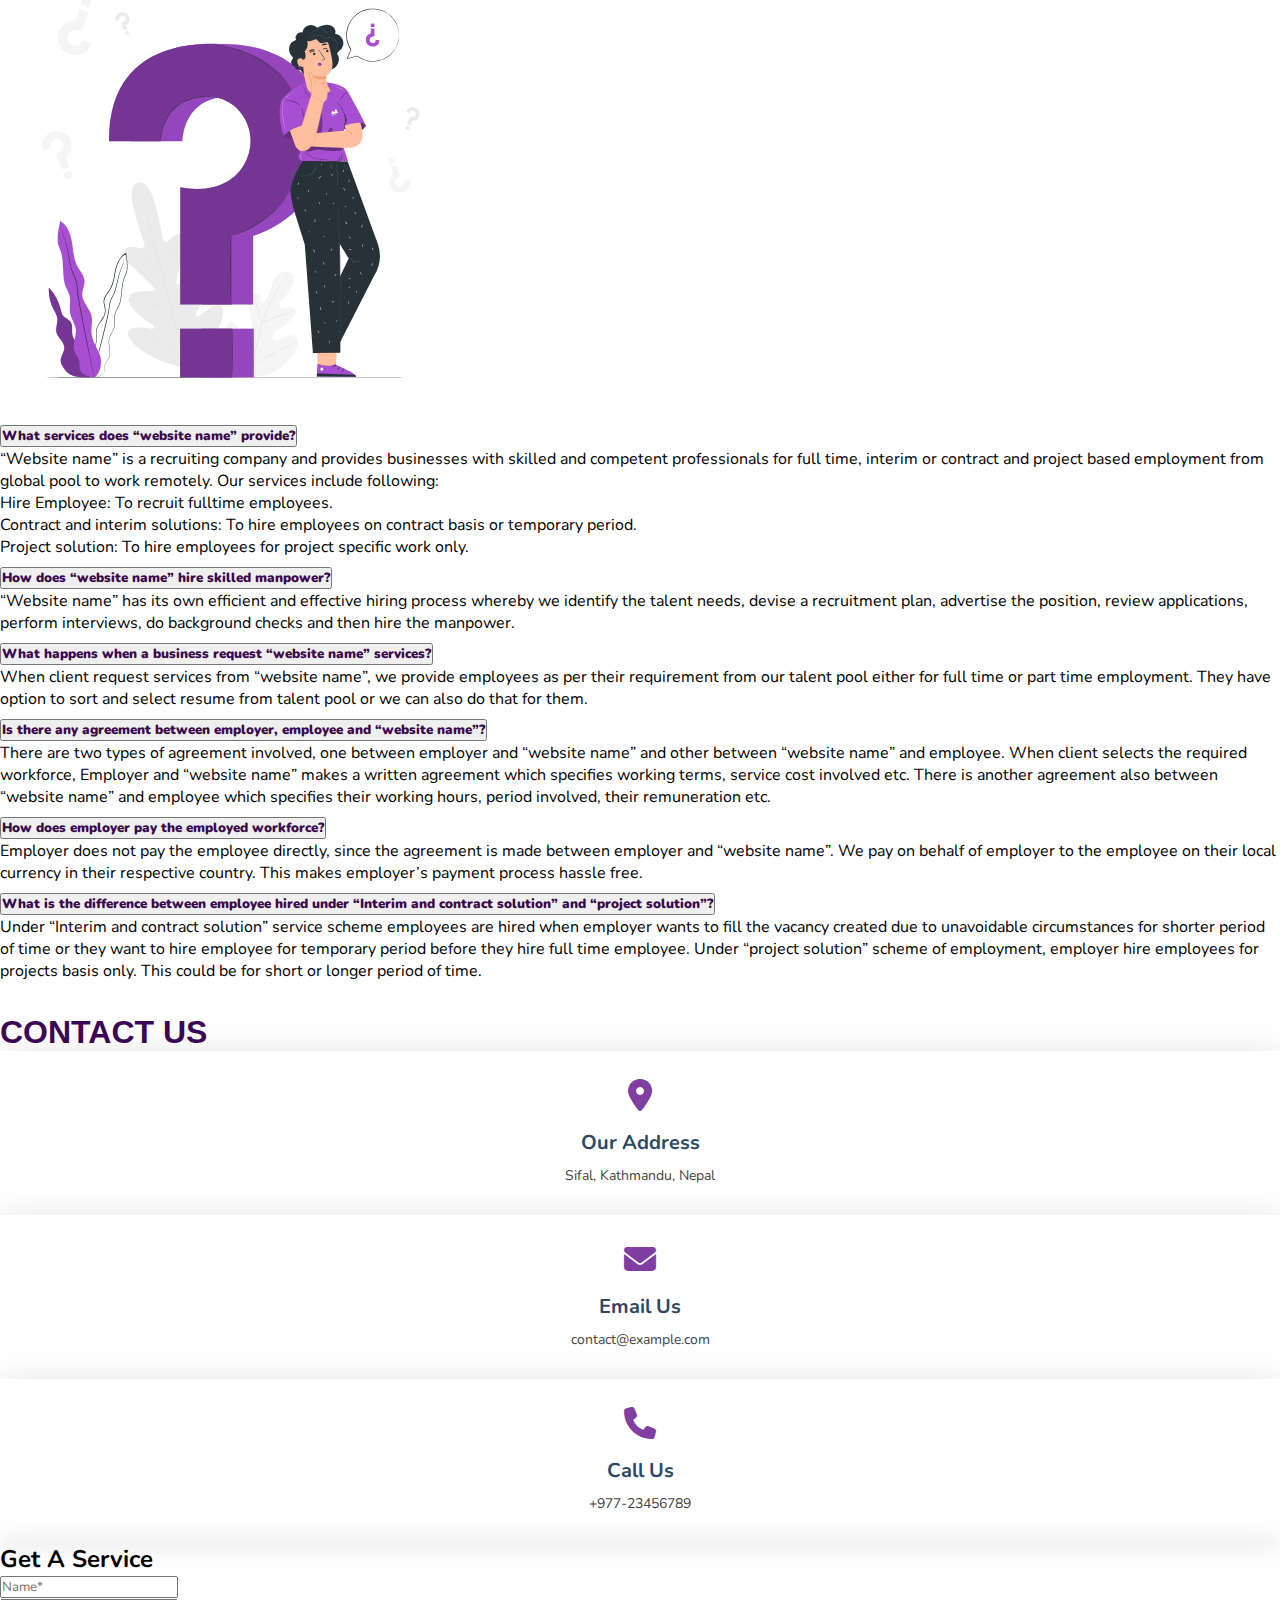
==== commit 64f79eff: "dherai gare" ====
--- a/index.html
+++ b/index.html
@@ -49,7 +49,7 @@
   
       <!-- End Hero -->
       <!-- about us start  -->
-      <section class="garochha mt-4">
+      <section class="about-main mt-4">
          <div class="container">
             <div class="main-title pt-3">
                <h2>ABOUT US</h2>
@@ -133,23 +133,27 @@
             <div class="main-title">
                <h2>Industries We Serve</h2>
             </div>
-            <div class="row">
-               <div class="col-md-3 we-cover pt-2">
+            <div class="row industries">
+               <div class="col-md-3 pt-2">
+                  <h3>Information Technology</h3> 
                   <img src="images/Website Creator-bro.png" class="img-fluid" alt="">
-                  <h3>Information Technology</h3> 
+                 
                 
                </div>
-               <div class="col-md-3 we-cover pt-2">
+               <div class="col-md-3 pt-2">
+                  <h3>Accounting</h3>
                   <img src="images/About me-amico.png" class="img-fluid" alt="">
-                  <h3>Accounting</h3>
-               </div>
-               <div class="col-md-3 we-cover pt-2">
+                  
+               </div>
+               <div class="col-md-3 pt-2">
+                  <h3>Human Resources</h3>
                   <img src="images/Web search-pana.png" class="img-fluid" alt="">
-                  <h3>Human Resources</h3>
-               </div>
-               <div class="col-md-3 we-cover pt-2">
+                
+               </div>
+               <div class="col-md-3 pt-2">
+                  <h3>Finance</h3>
                   <img src="images/www-amico.png" class="img-fluid" alt="">
-                  <h3>Finance</h3>
+                
                </div>
             </div>
          </div>
@@ -286,61 +290,72 @@
                      <div class="accordion-item">
                         <h2 class="accordion-header id="flush-headingOne">
                            <button class="accordion-button collapsed" type="button" data-bs-toggle="collapse" data-bs-target="#flush-collapseOne" aria-expanded="false" aria-controls="flush-collapseOne">
-                           Question #1
+                              What services does “website name” provide?
                            </button>
                         </h2>
                         <div id="flush-collapseOne" class="accordion-collapse collapse" aria-labelledby="flush-headingOne" data-bs-parent="#accordionFlushExample">
-                           <div class="accordion-body">Placeholder content for this accordion, which is intended to demonstrate the <code>.accordion-flush</code> class. This is the first item's accordion body.</div>
+                           <div class="accordion-body">“Website name” is a recruiting company and provides businesses with skilled and competent professionals for full time, interim or contract and project based employment from global pool to work remotely. Our services include following:
+                              <ul>
+                                 <li>Hire Employee: To recruit fulltime employees.</li>
+                                 <li>Contract and interim solutions: To hire employees on contract basis or temporary period.</li>
+                                 <li> Project solution: To hire employees for project specific work only.</li>
+                              </ul>
+                           </div>
                         </div>
                      </div>
                      <div class="accordion-item">
                         <h2 class="accordion-header" id="flush-headingTwo">
                            <button class="accordion-button collapsed" type="button" data-bs-toggle="collapse" data-bs-target="#flush-collapseTwo" aria-expanded="false" aria-controls="flush-collapseTwo">
-                           Question #2
+                              How does “website name” hire skilled manpower?
                            </button>
                         </h2>
                         <div id="flush-collapseTwo" class="accordion-collapse collapse" aria-labelledby="flush-headingTwo" data-bs-parent="#accordionFlushExample">
-                           <div class="accordion-body">Placeholder content for this accordion, which is intended to demonstrate the <code>.accordion-flush</code> class. This is the second item's accordion body. Let's imagine this being filled with some actual content.</div>
+                           <div class="accordion-body">“Website name” has its own efficient and effective hiring process whereby we identify the talent needs, devise a recruitment plan, advertise the position, review applications, perform interviews, do background checks and then hire the manpower. </div>
                         </div>
                      </div>
                      <div class="accordion-item">
                         <h2 class="accordion-header" id="flush-headingThree">
                            <button class="accordion-button collapsed" type="button" data-bs-toggle="collapse" data-bs-target="#flush-collapseThree" aria-expanded="false" aria-controls="flush-collapseThree">
-                           Question #3
+                              What happens when a business request “website name” services?
+
                            </button>
                         </h2>
                         <div id="flush-collapseThree" class="accordion-collapse collapse" aria-labelledby="flush-headingThree" data-bs-parent="#accordionFlushExample">
-                           <div class="accordion-body">Placeholder content for this accordion, which is intended to demonstrate the <code>.accordion-flush</code> class. This is the third item's accordion body. Nothing more exciting happening here in terms of content, but just filling up the space to make it look, at least at first glance, a bit more representative of how this would look in a real-world application.</div>
+                           <div class="accordion-body">When client request services from “website name”, we provide employees as per their requirement from our talent pool either for full time or part time employment. They have option to sort and select resume from talent pool or we can also do that for them.
+
+                           </div>
                         </div>
                      </div>
                      <div class="accordion-item">
                         <h2 class="accordion-header" id="flush-headingFour">
                            <button class="accordion-button collapsed" type="button" data-bs-toggle="collapse" data-bs-target="#flush-collapseFour" aria-expanded="false" aria-controls="flush-collapseFour">
-                           Question #4
+                              Is there any agreement between employer, employee and “website name”?
                            </button>
                         </h2>
                         <div id="flush-collapseFour" class="accordion-collapse collapse" aria-labelledby="flush-headingFour" data-bs-parent="#accordionFlushExample">
-                           <div class="accordion-body">Placeholder content for this accordion, which is intended to demonstrate the <code>.accordion-flush</code> class. This is the third item's accordion body. Nothing more exciting happening here in terms of content, but just filling up the space to make it look, at least at first glance, a bit more representative of how this would look in a real-world application.</div>
+                           <div class="accordion-body"> There are two types of agreement involved, one between employer and “website name” and other between “website name” and employee. When client selects the required workforce, Employer and “website name” makes a written agreement which specifies working terms, service cost involved etc. There is another agreement also between “website name” and employee which specifies their working hours, period involved, their remuneration etc.</div>
                         </div>
                      </div>
                      <div class="accordion-item">
                         <h2 class="accordion-header" id="flush-headingFive">
                            <button class="accordion-button collapsed" type="button" data-bs-toggle="collapse" data-bs-target="#flush-collapseFive" aria-expanded="false" aria-controls="flush-collapseFive">
-                           Question #5
+                              How does employer pay the employed workforce?
                            </button>
                         </h2>
                         <div id="flush-collapseFive" class="accordion-collapse collapse" aria-labelledby="flush-headingFive" data-bs-parent="#accordionFlushExample">
-                           <div class="accordion-body">Placeholder content for this accordion, which is intended to demonstrate the <code>.accordion-flush</code> class. This is the third item's accordion body. Nothing more exciting happening here in terms of content, but just filling up the space to make it look, at least at first glance, a bit more representative of how this would look in a real-world application.</div>
+                           <div class="accordion-body"> Employer does not pay the employee directly, since the agreement is made between employer and “website name”. We pay on behalf of employer to the employee on their local currency in their respective country. This makes employer’s payment process hassle free.
+
+                           </div>
                         </div>
                      </div>
                      <div class="accordion-item">
                         <h2 class="accordion-header" id="flush-headingSix">
                            <button class="accordion-button collapsed" type="button" data-bs-toggle="collapse" data-bs-target="#flush-collapseSix" aria-expanded="false" aria-controls="flush-collapseSix">
-                           Question #6
+                              What is the difference between employee hired under “Interim and contract solution” and “project solution”?
                            </button>
                         </h2>
                         <div id="flush-collapseSix" class="accordion-collapse collapse" aria-labelledby="flush-headingSix" data-bs-parent="#accordionFlushExample">
-                           <div class="accordion-body">Placeholder content for this accordion, which is intended to demonstrate the <code>.accordion-flush</code> class. This is the third item's accordion body. Nothing more exciting happening here in terms of content, but just filling up the space to make it look, at least at first glance, a bit more representative of how this would look in a real-world application.</div>
+                           <div class="accordion-body"> Under “Interim and contract solution” service scheme employees are hired when employer wants to fill the vacancy created due to unavoidable circumstances for shorter period of time or they want to hire employee for temporary period before they hire full time employee. Under “project solution” scheme of employment, employer hire employees for projects basis only. This could be for short or longer period of time.</div>
                         </div>
                      </div>
                   </div>
@@ -380,7 +395,7 @@
                   </div>
                </div>
                <div class="col-lg-6">
-                  <div class="container detail">
+                  <div class="container detail pt-3">
                      <h4 class="text-center">Get A Service</h4>
                   <form action="" method="post" role="form">
                      <div class="row">
@@ -397,7 +412,7 @@
                      <div class="form-group mt-3">
                         <textarea class="form-control" name="message" rows="5" placeholder="Message" required></textarea>
                      </div>
-                     <div class="text-center mt-3 pb-2"><button type="submit">Send</button></div>
+                     <div class="text-center mt-2 pb-3"><button type="submit">Send</button></div>
                   </form>
                </div>
                </div>
@@ -428,7 +443,7 @@
       <!-- font awesome cdn -->
       <link rel="stylesheet" href="https://cdnjs.cloudflare.com/ajax/libs/font-awesome/6.2.0/css/all.min.css">
       <!-- google fonts -->
-      <link href="https://fonts.googleapis.com/css2?family=Hubballi&family=Nunito:wght@200;300;600&family=Smooch+Sans:wght@100&display=swap"  rel="stylesheet">
+      <link href="https://fonts.googleapis.com/css2?family=Hubballi&family=Nunito:wght@200;300;600;700;800;900&family=Smooch+Sans:wght@100&display=swap"  rel="stylesheet">
       <!-- JavaScript Bundle with Popper -->
       <script src="https://cdn.jsdelivr.net/npm/bootstrap@5.2.1/dist/js/bootstrap.bundle.min.js" integrity="sha384-u1OknCvxWvY5kfmNBILK2hRnQC3Pr17a+RTT6rIHI7NnikvbZlHgTPOOmMi466C8" crossorigin="anonymous"></script>
    </body>
--- a/style.css
+++ b/style.css
@@ -32,12 +32,7 @@
   font-size: clamp(1rem,2.5vw,1.2rem);
 }
  
-
-footer p,
-footer li,
-footer a {
-  font-size: clamp(0.9rem,2.5vw,1rem);
-}
+ 
 /* top nav bar css start */
  
 .fa-bars{
@@ -46,7 +41,7 @@
 #top-nav .navbar{
   background:linear-gradient(90deg,rgb(55, 10, 75),rgb(90, 46, 120),rgb(151, 99, 174)) ;
     font-size:0.9rem;
-    font-weight:800;
+    font-weight:700;
    padding:0.5rem;
  
 }
@@ -84,7 +79,8 @@
  #hero {
   width: 100%;
   height:90vh;
-  background-image:url("./images/ManPower.svg");
+  /* background-image:url("./images/ManPower.svg"); */
+  background-image: url("./images/2.png");
   background-size: cover;
   background-repeat: no-repeat;
   position: relative;
@@ -95,7 +91,7 @@
 #hero h1 {
   margin: 0;
   font-size:4rem;
-  font-weight: 900;
+  font-weight:800;
   line-height:5rem;
   color: #6b089c;
   
@@ -269,8 +265,9 @@
   right: 20px;
   top: 12px;
 }
- .garochha{
-  background:linear-gradient(-90deg,#ffffff,rgb(250, 246, 252),rgb(180, 163, 193)) ;
+ .about-main{
+  /* background:linear-gradient(-90deg,#ffffff,rgb(250, 246, 252),rgb(208, 187, 218)) ; */
+  background-color:#efeaef;
   box-shadow: 0px 2px 15px rgba(0, 0, 0, 0.1);
   line-height:2rem;
   font-size:1rem;
@@ -305,20 +302,16 @@
  }
 
 
- /* we covers css */
- .we-cover{
-  position: relative;
-  text-align: center;
-}
-.we-cover h3 {
-  position: absolute;
-  top: 50%;
-  left: 50%;
-  color:#000;
-  font-weight: bold;
-  transform: translate(-50%, -50%);
-}
-
+ /* industries we covers css */
+ .industries{
+  background-color:  rgb(248, 246, 244);;
+  /* border:2px solid #3c0657; */
+ }
+  .industries h3{
+font-size:1.2rem;
+font-weight:600;
+text-align: center;
+  }
  /* how do we worK start */
  .how .card .card-body .card-title{
   text-align: left;
@@ -518,30 +511,50 @@
   bottom: 20px;
   left:20px;
   display: none;
+  border-radius: 50%;
+  background: #851ca8;
+  border: 1px solid #851ca8 ;
 }
 /*--------------------------------------------------------------
 # Footer
 --------------------------------------------------------------*/
-.top-footer{
-  background:linear-gradient(90deg,rgb(55, 10, 75),rgb(90, 46, 120),rgb(151, 99, 174)) ;
-
-}
- .top-footer ul li{
-  display: inline;
-  color: #fff; 
-  margin:1rem;
- }
- .top-footer .useful-link{
-  text-align: center;
- }
- .top-footer .social-media{
- text-align:center;
- }
- .top-footer .social-media a{
+ 
+ .top-footer{
+  background-color:  rgb(248, 246, 244);
+  /* background: #edeef1; */
+  padding-top:1.5rem;
+ }
+.top-footer .address h2{
+  font-weight: 700;
+  text-align: center;
+  
+}
+.top-footer .address p{
+  text-align: center;
+}
+.top-footer .social-media p{
+  text-align: center;
+  font-weight: 600;
+}
+.top-footer .useful-link h3{
+  font-size:1rem;
+font-weight: 600;
+text-align: center;
+}
+.top-footer .useful-link ul li{
+text-align:center;
+list-style: none;
+font-size: 0.9rem;
+margin: 0.4rem;
+}
+ 
+.top-footer .social-media{
+  text-align: center;
+}
+.top-footer .social-media a{
   margin:0.4rem;
   color: #fff;
   font-size:1rem;
-  text-decoration: none;
  }
  .top-footer .social-media .twitter{
   color: #1982e4;
@@ -555,14 +568,6 @@
  .top-footer .social-media .linkedin{
   color:#0A66C2;
  }
- .top-footer .policy {
-  color: #fff;
-  text-decoration: none;
-  margin: 1rem;
- }
- .top-footer .policy:hover{
-  color:rgb(77, 237, 77);
- }
  .footer{
   background:linear-gradient(90deg,rgb(55, 10, 75),rgb(90, 46, 120),rgb(151, 99, 174)) ;
  }
@@ -570,5 +575,6 @@
   text-align: center;
   color: #fff;
  }
+
  
  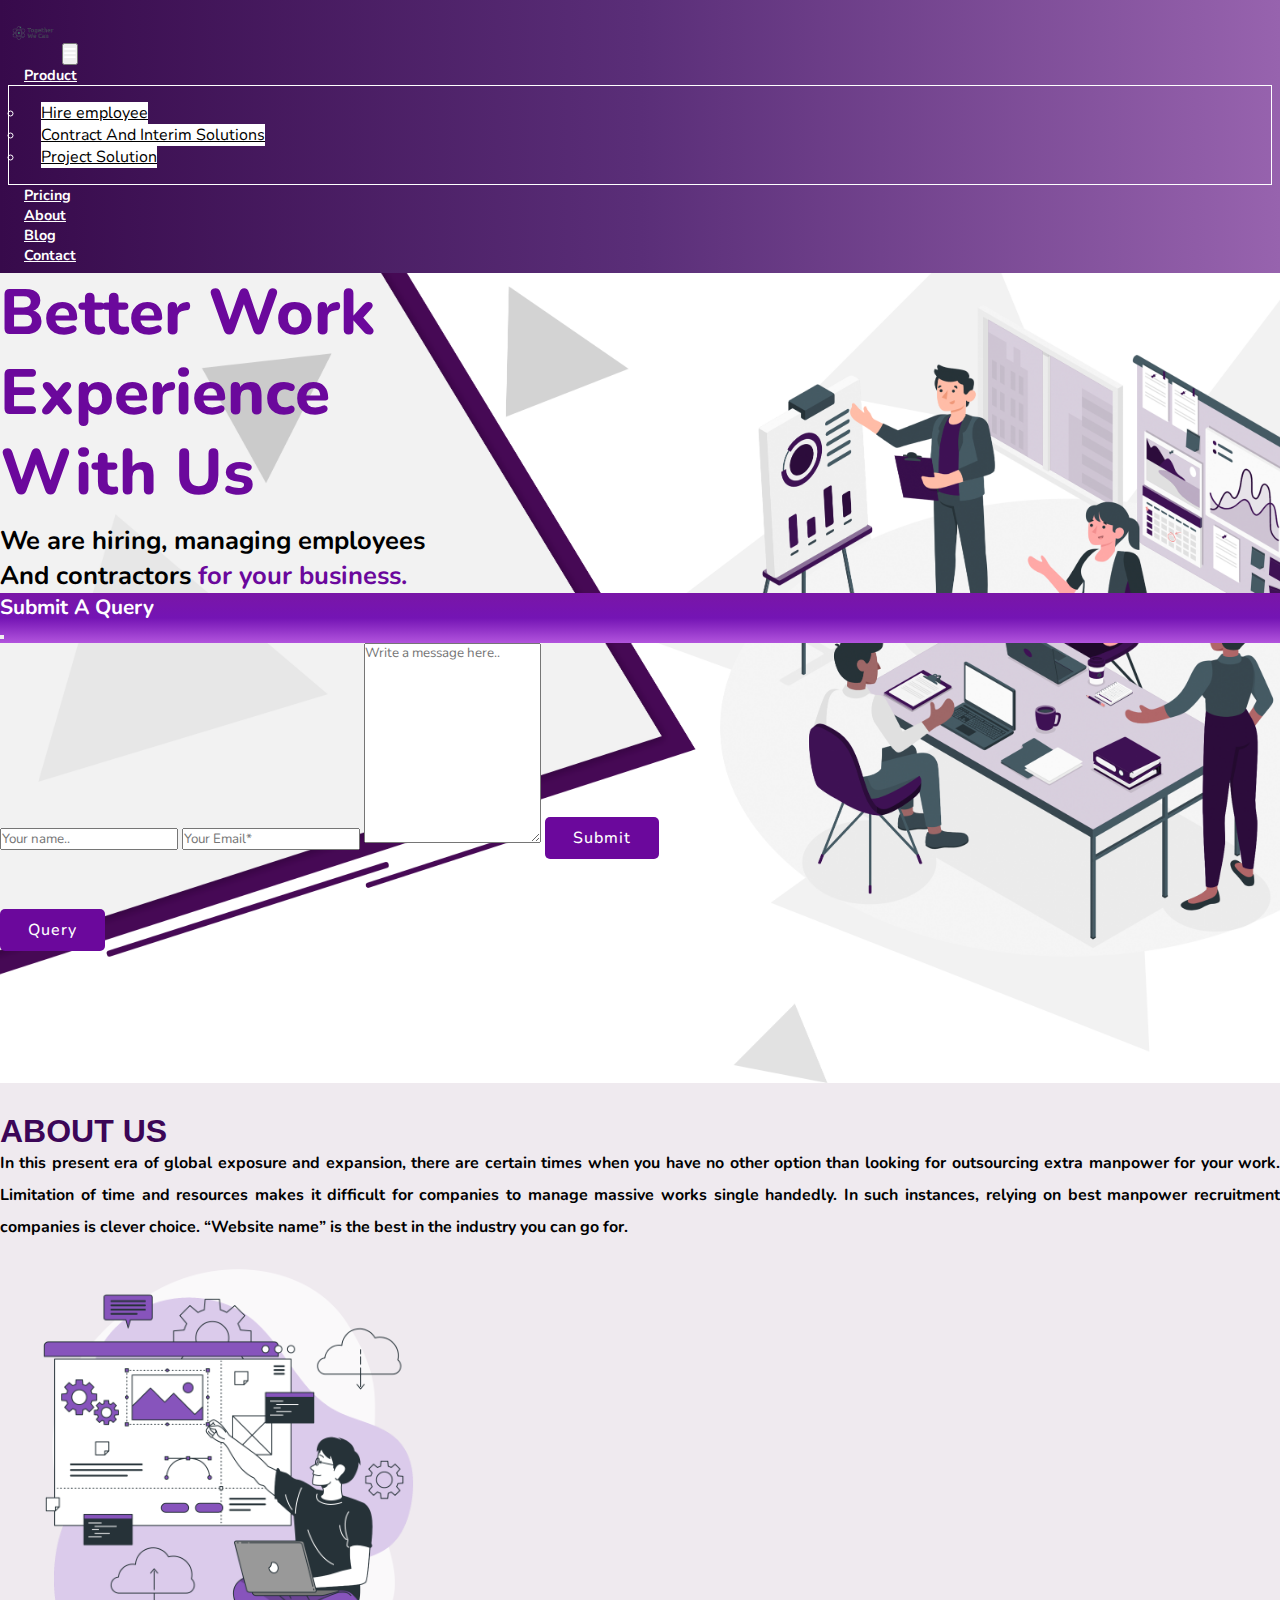
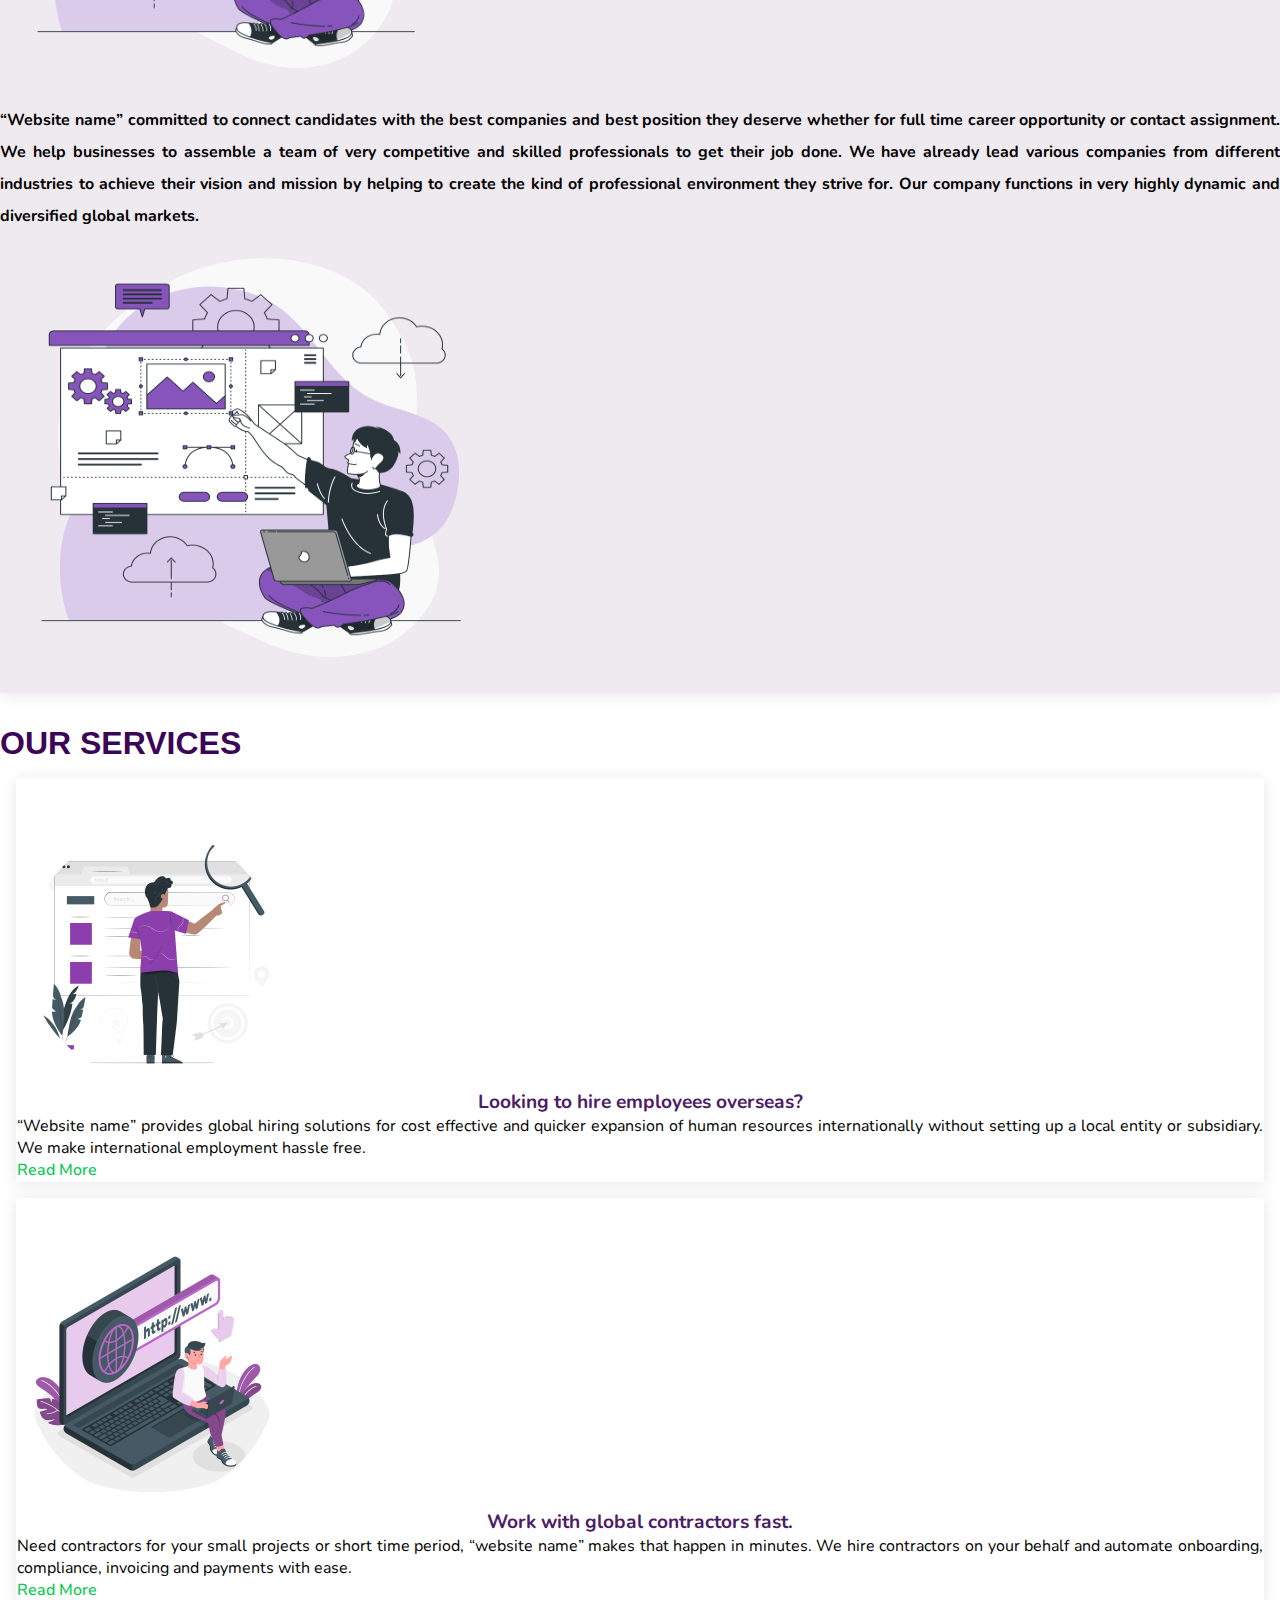
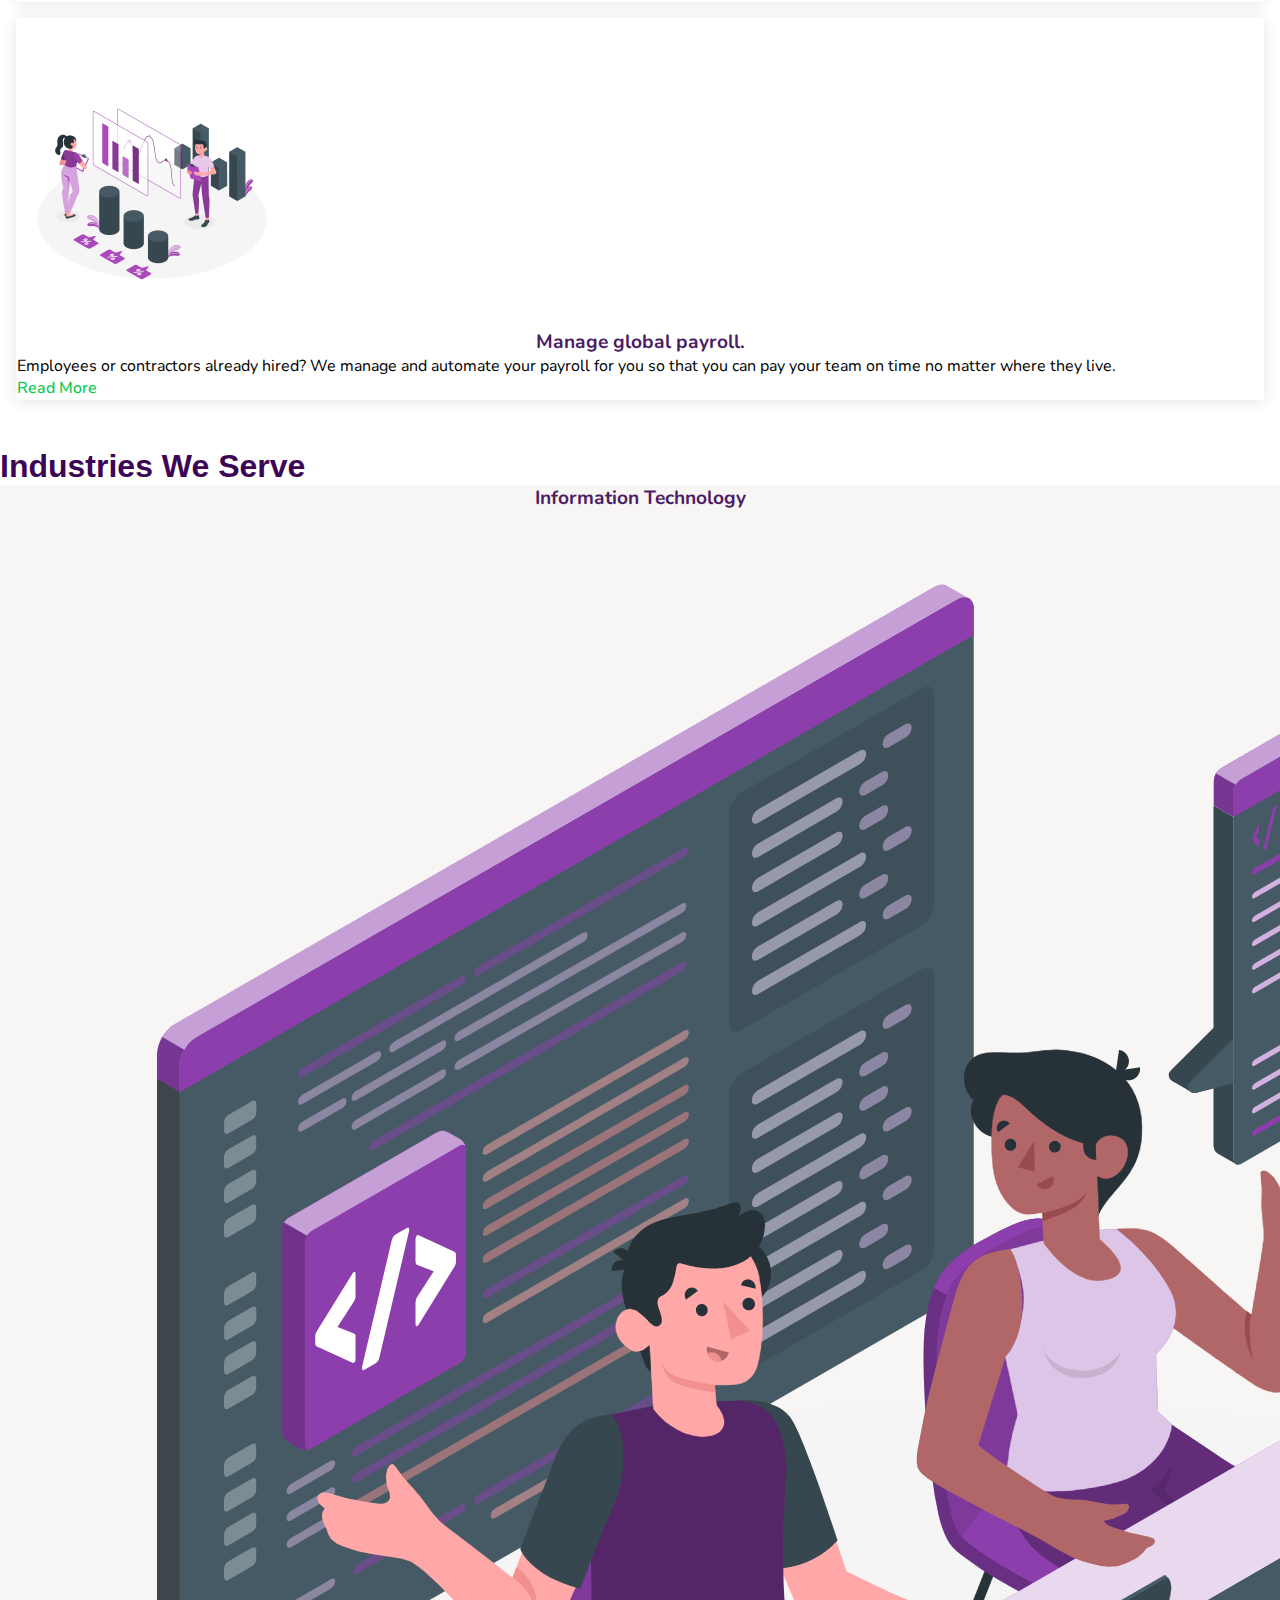
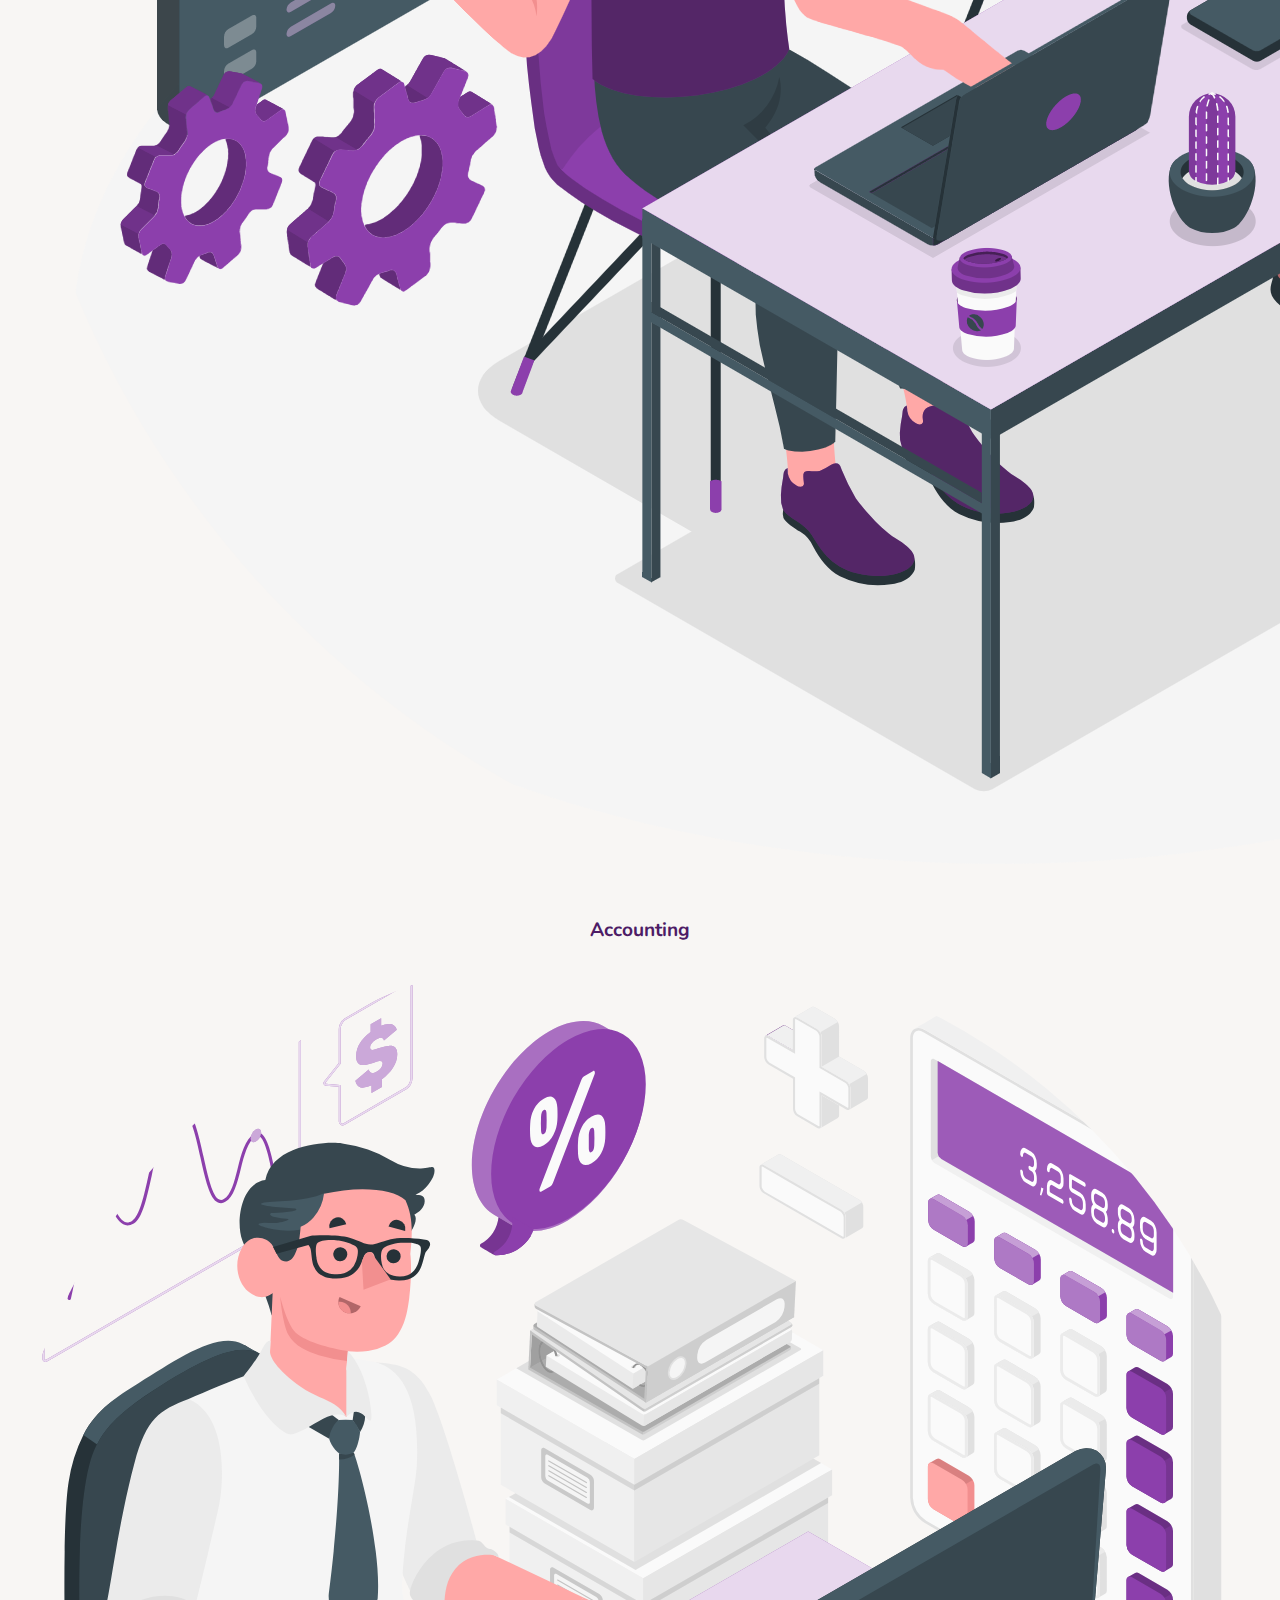
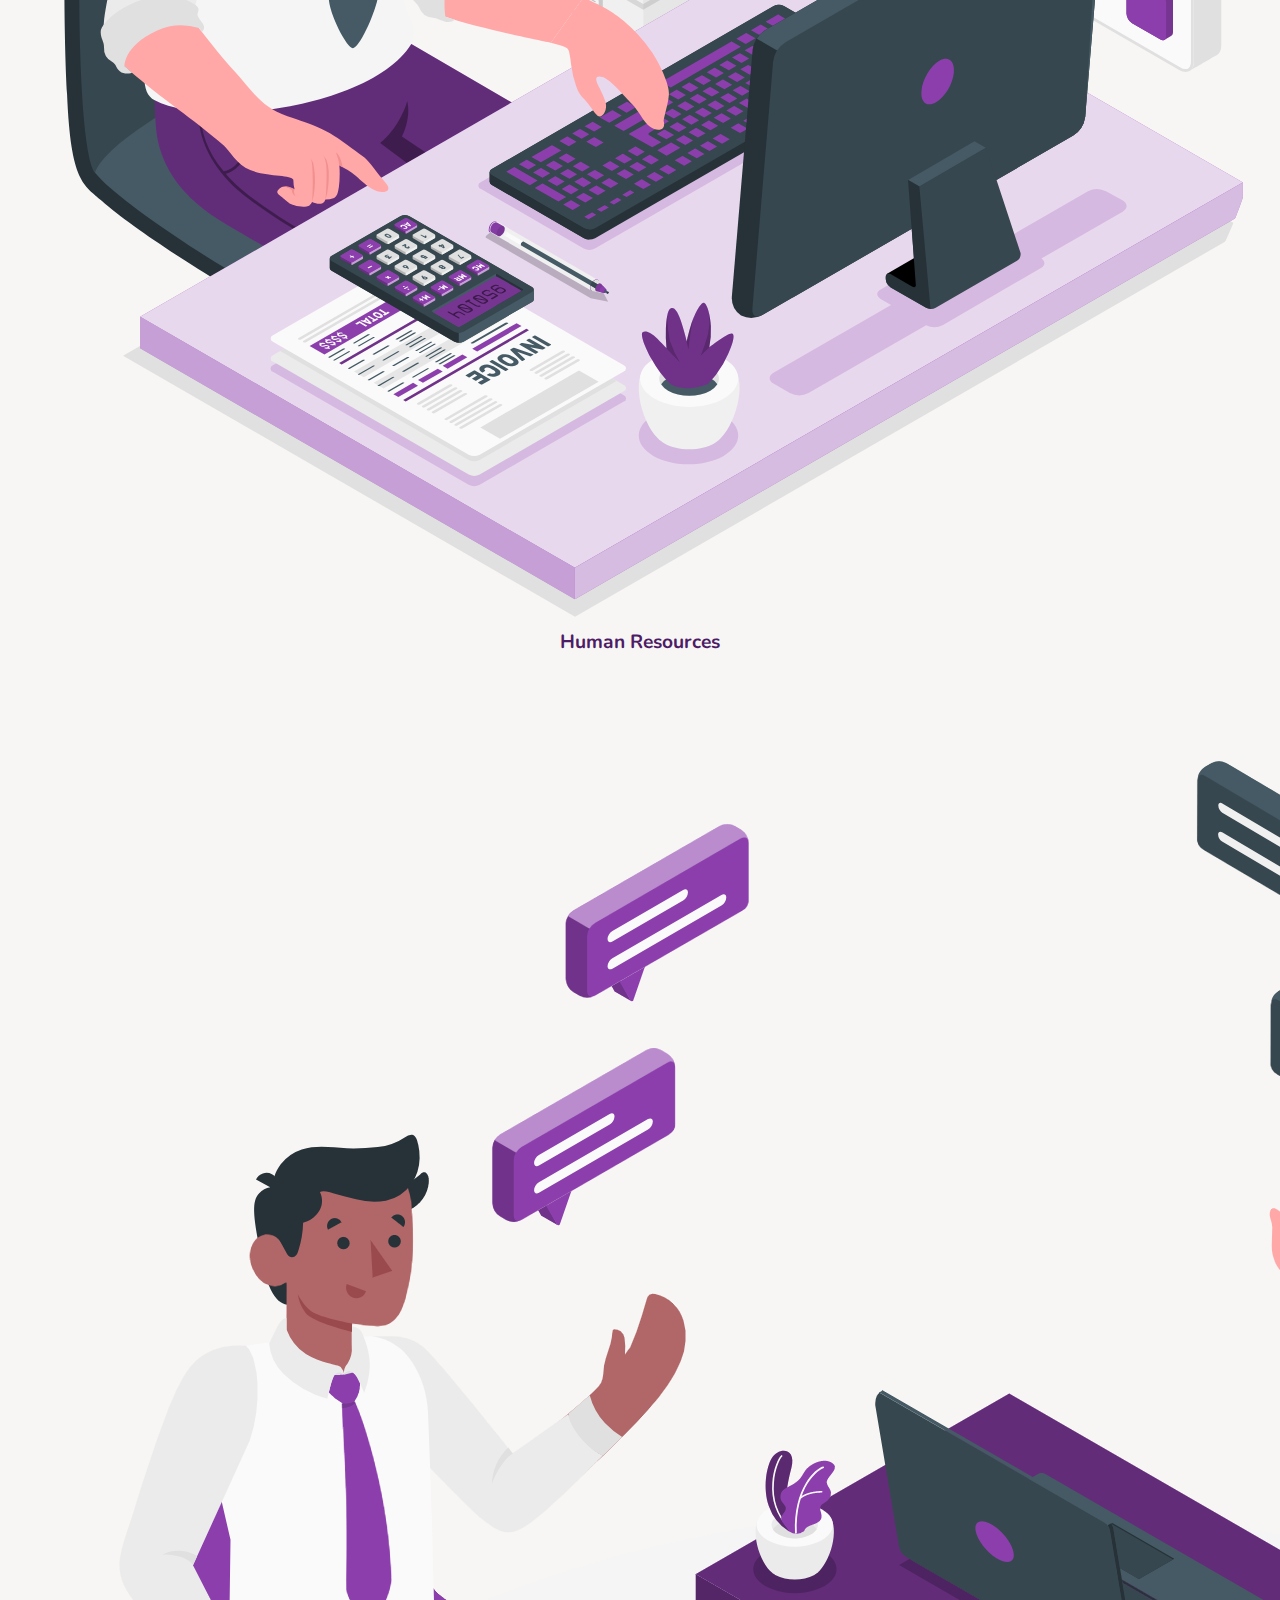
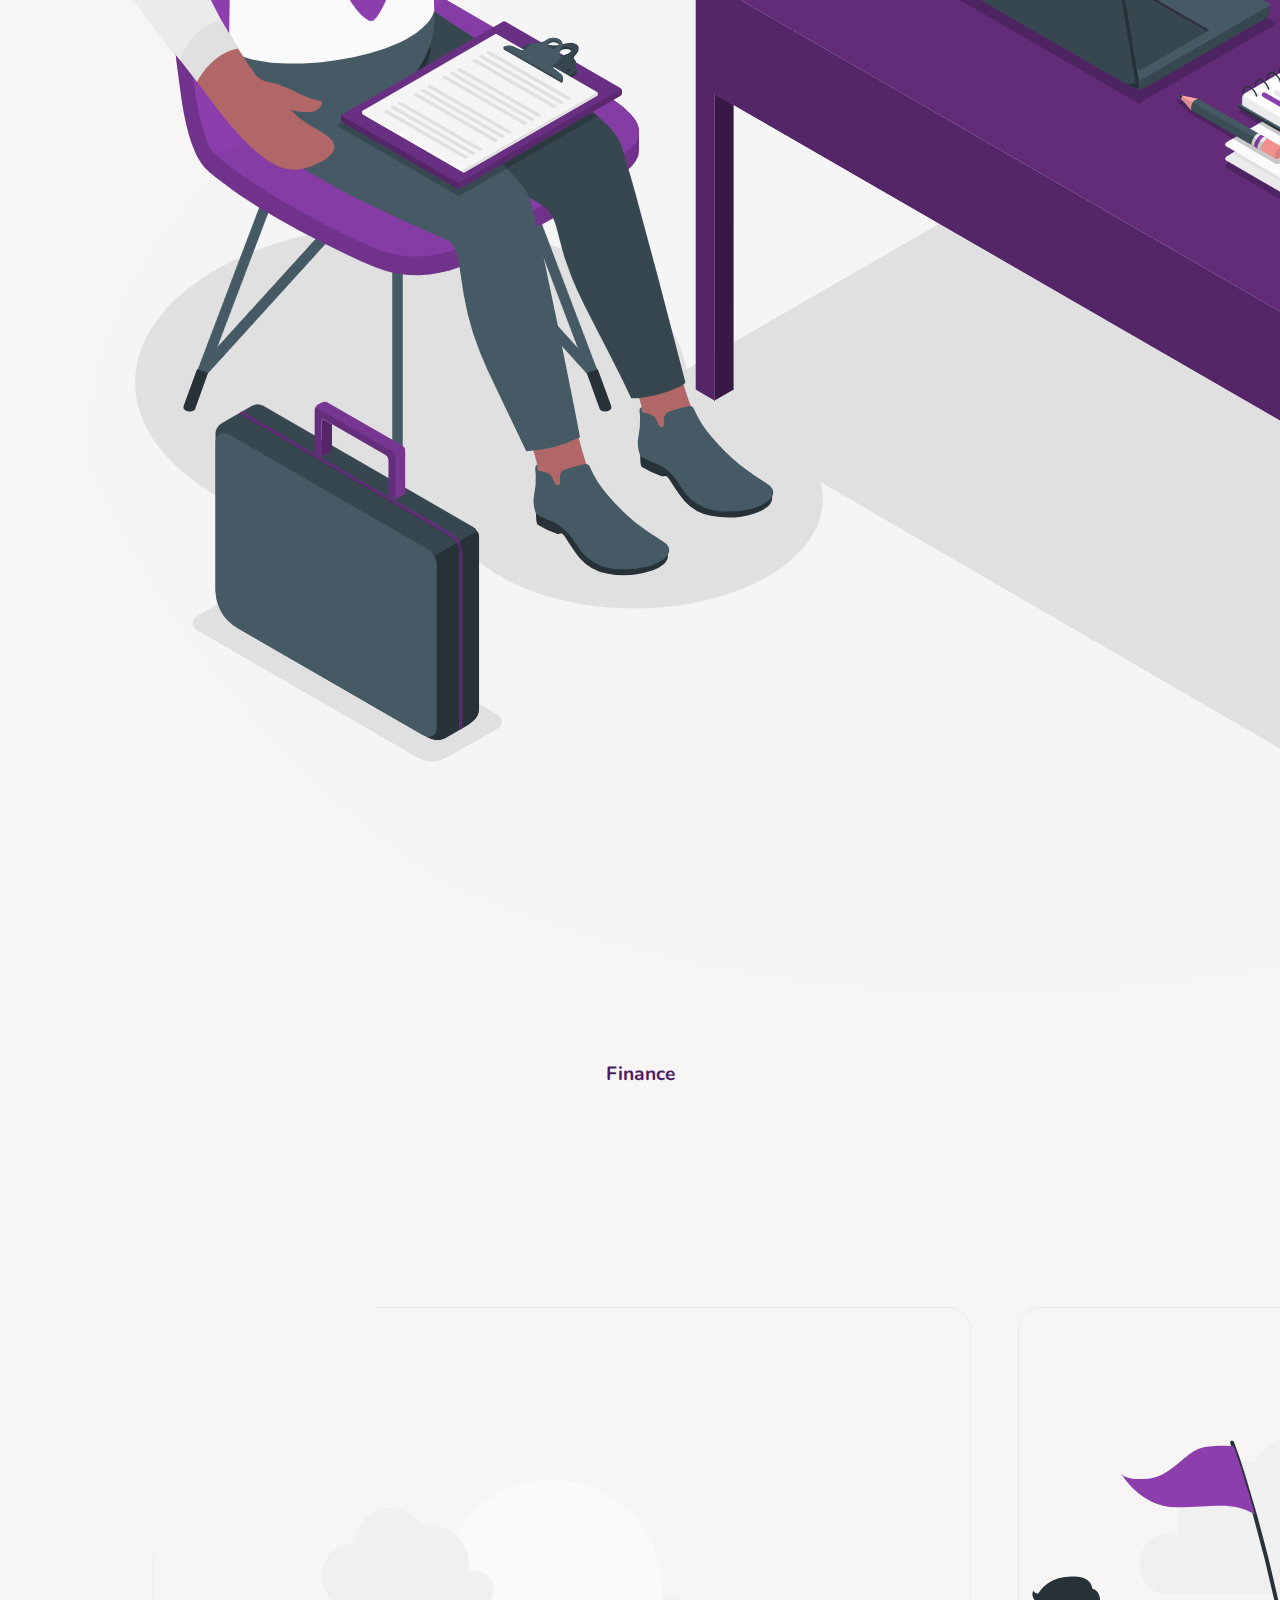
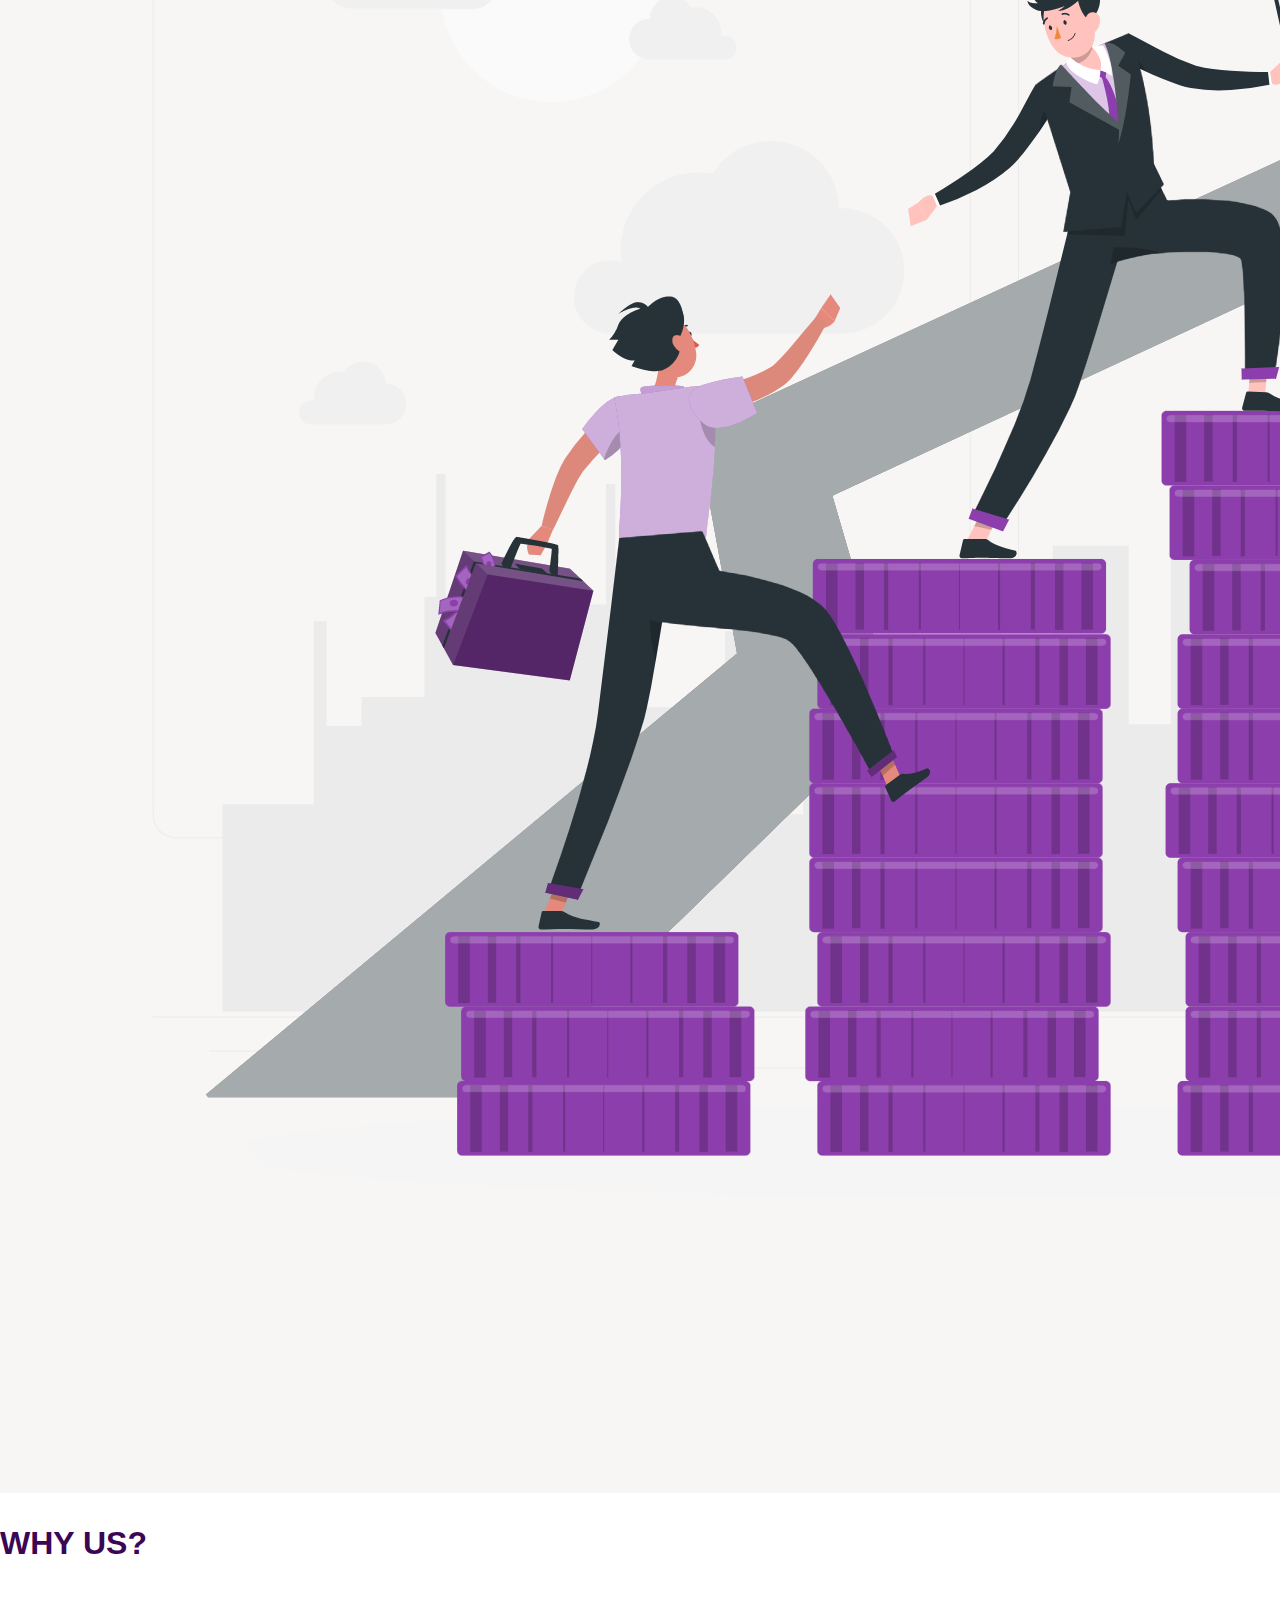
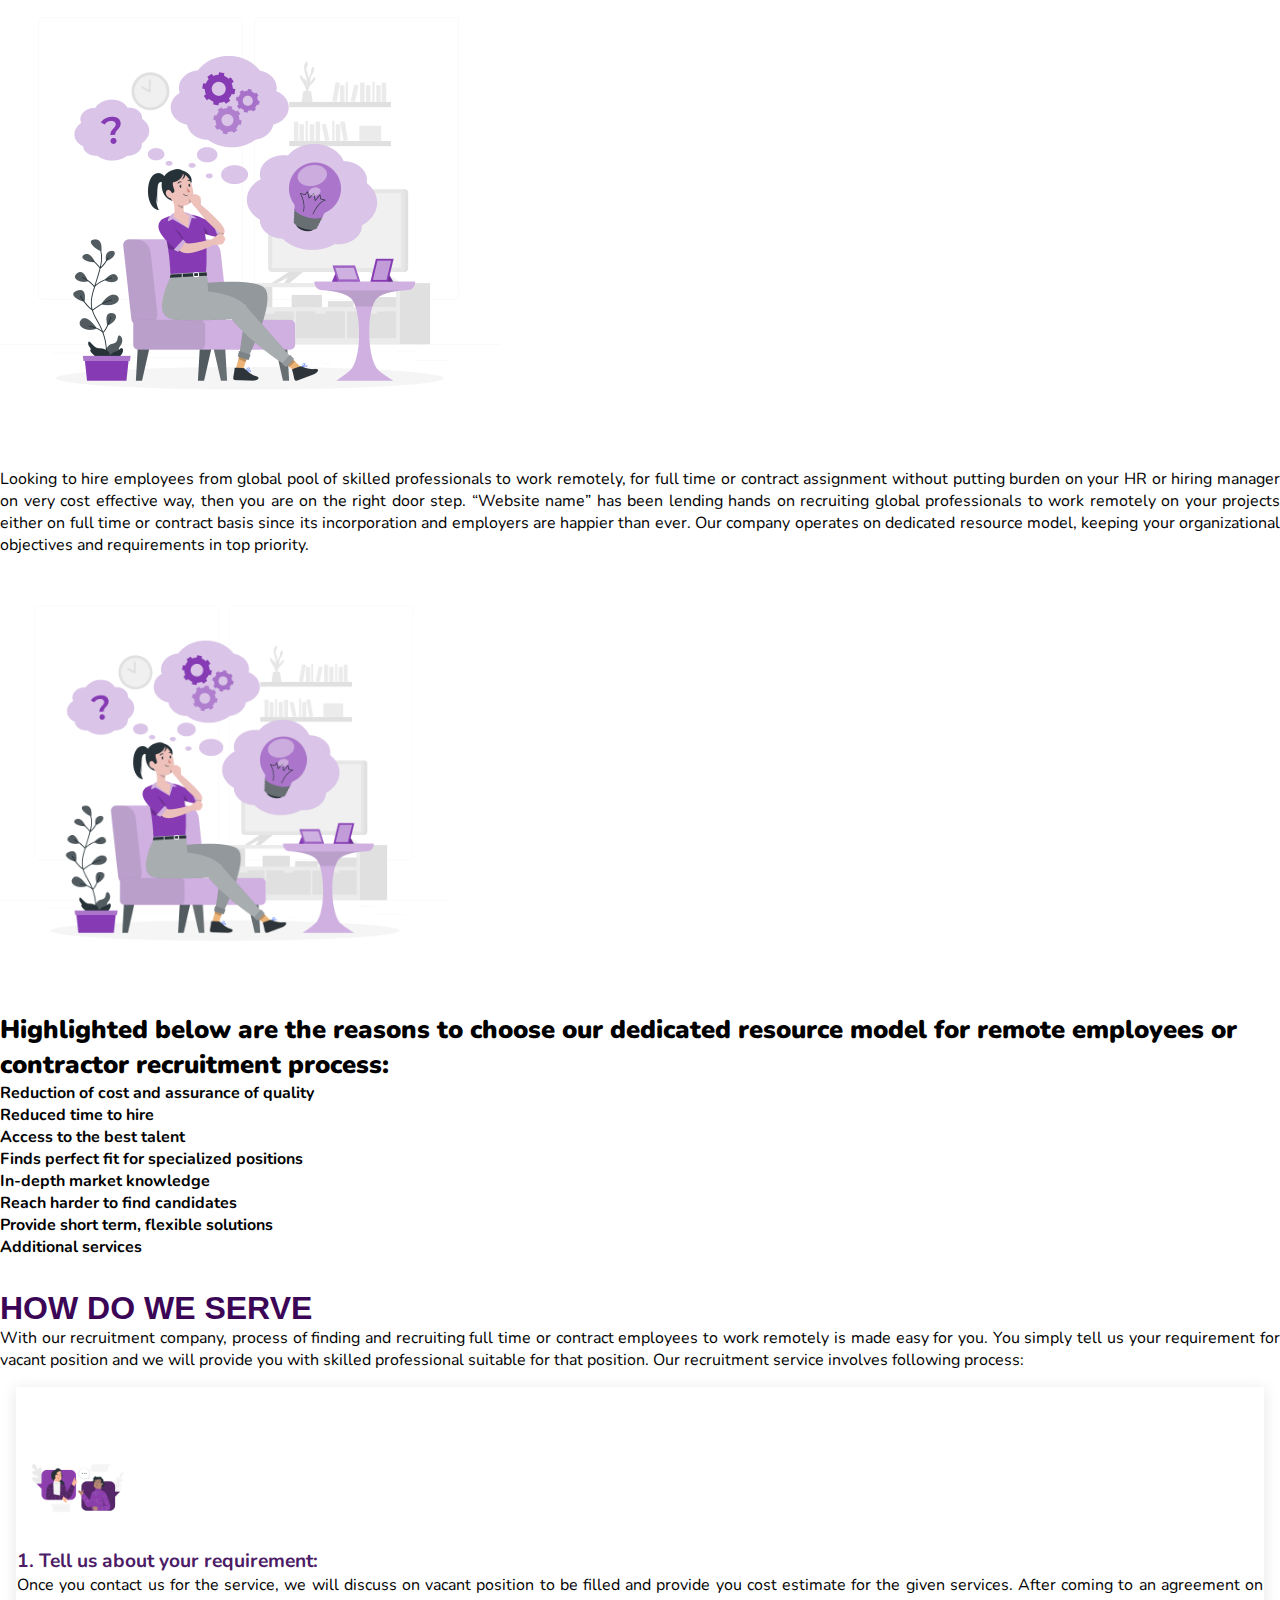
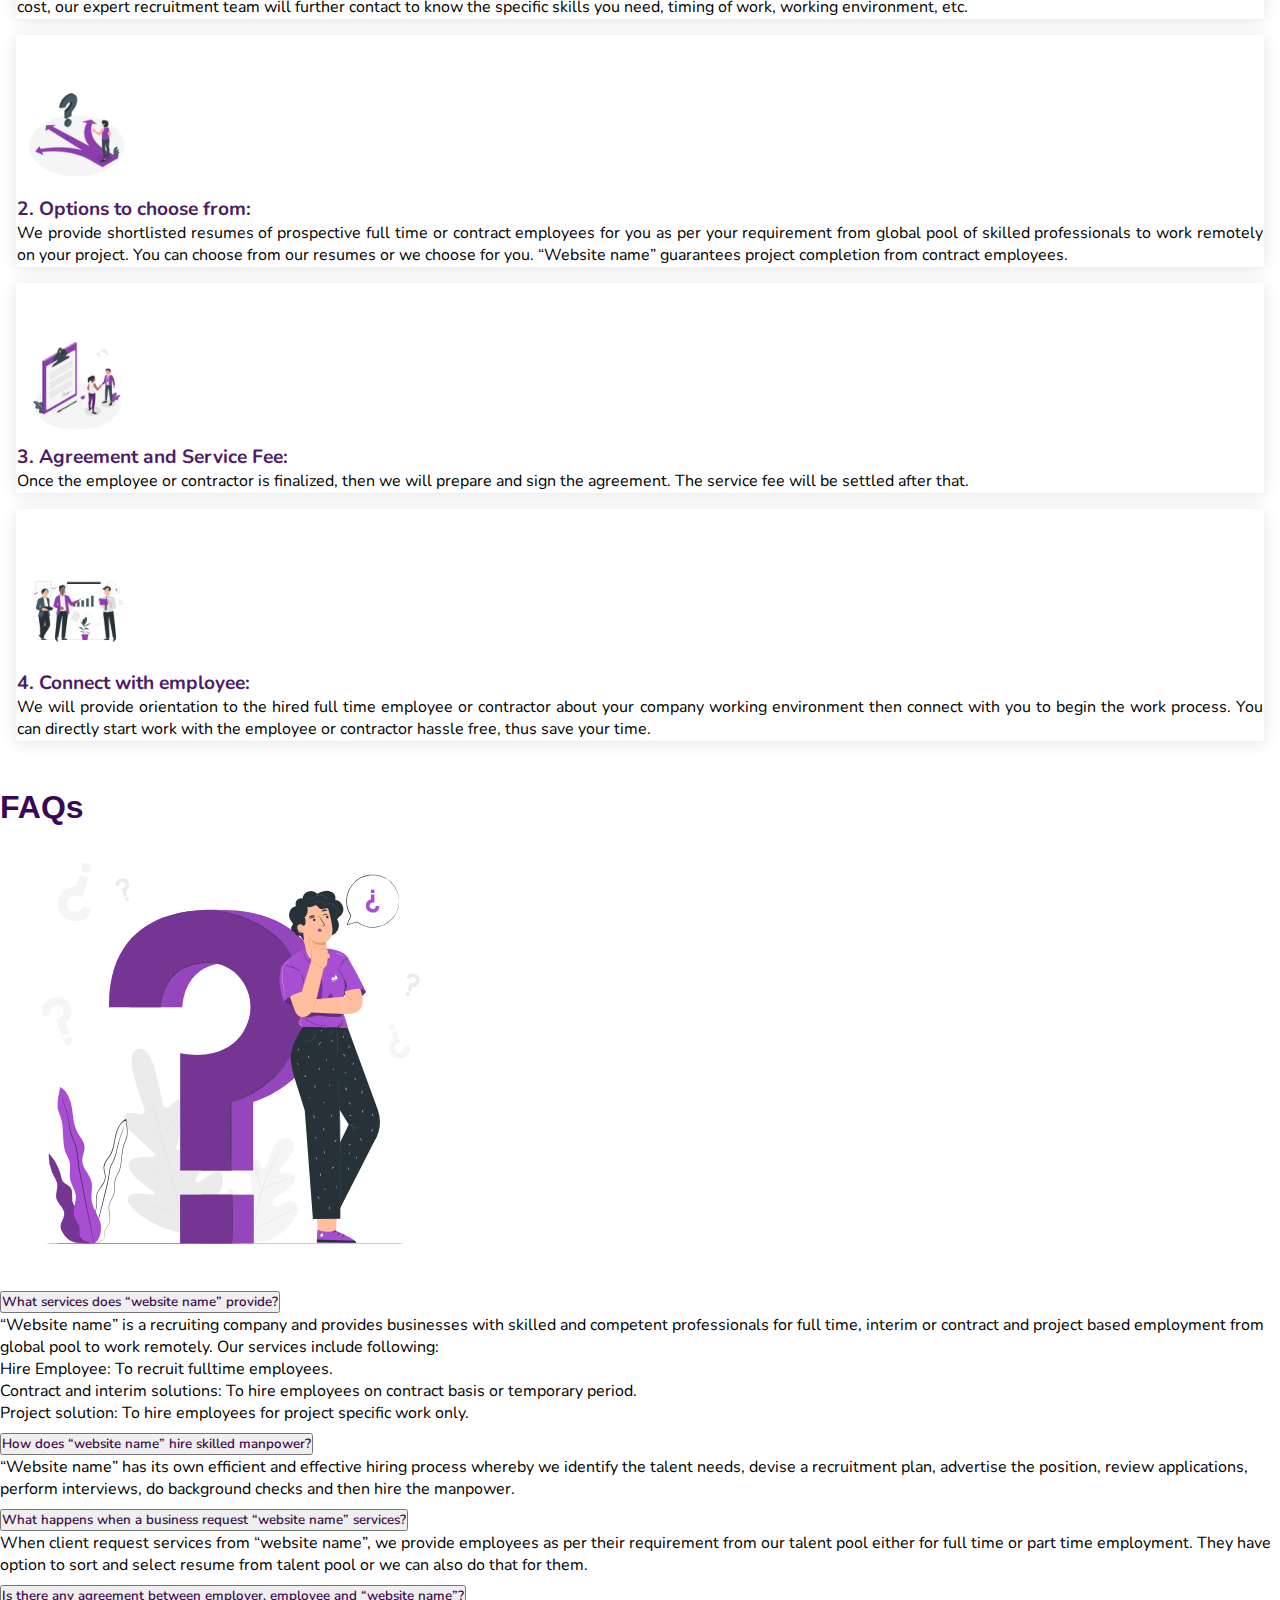
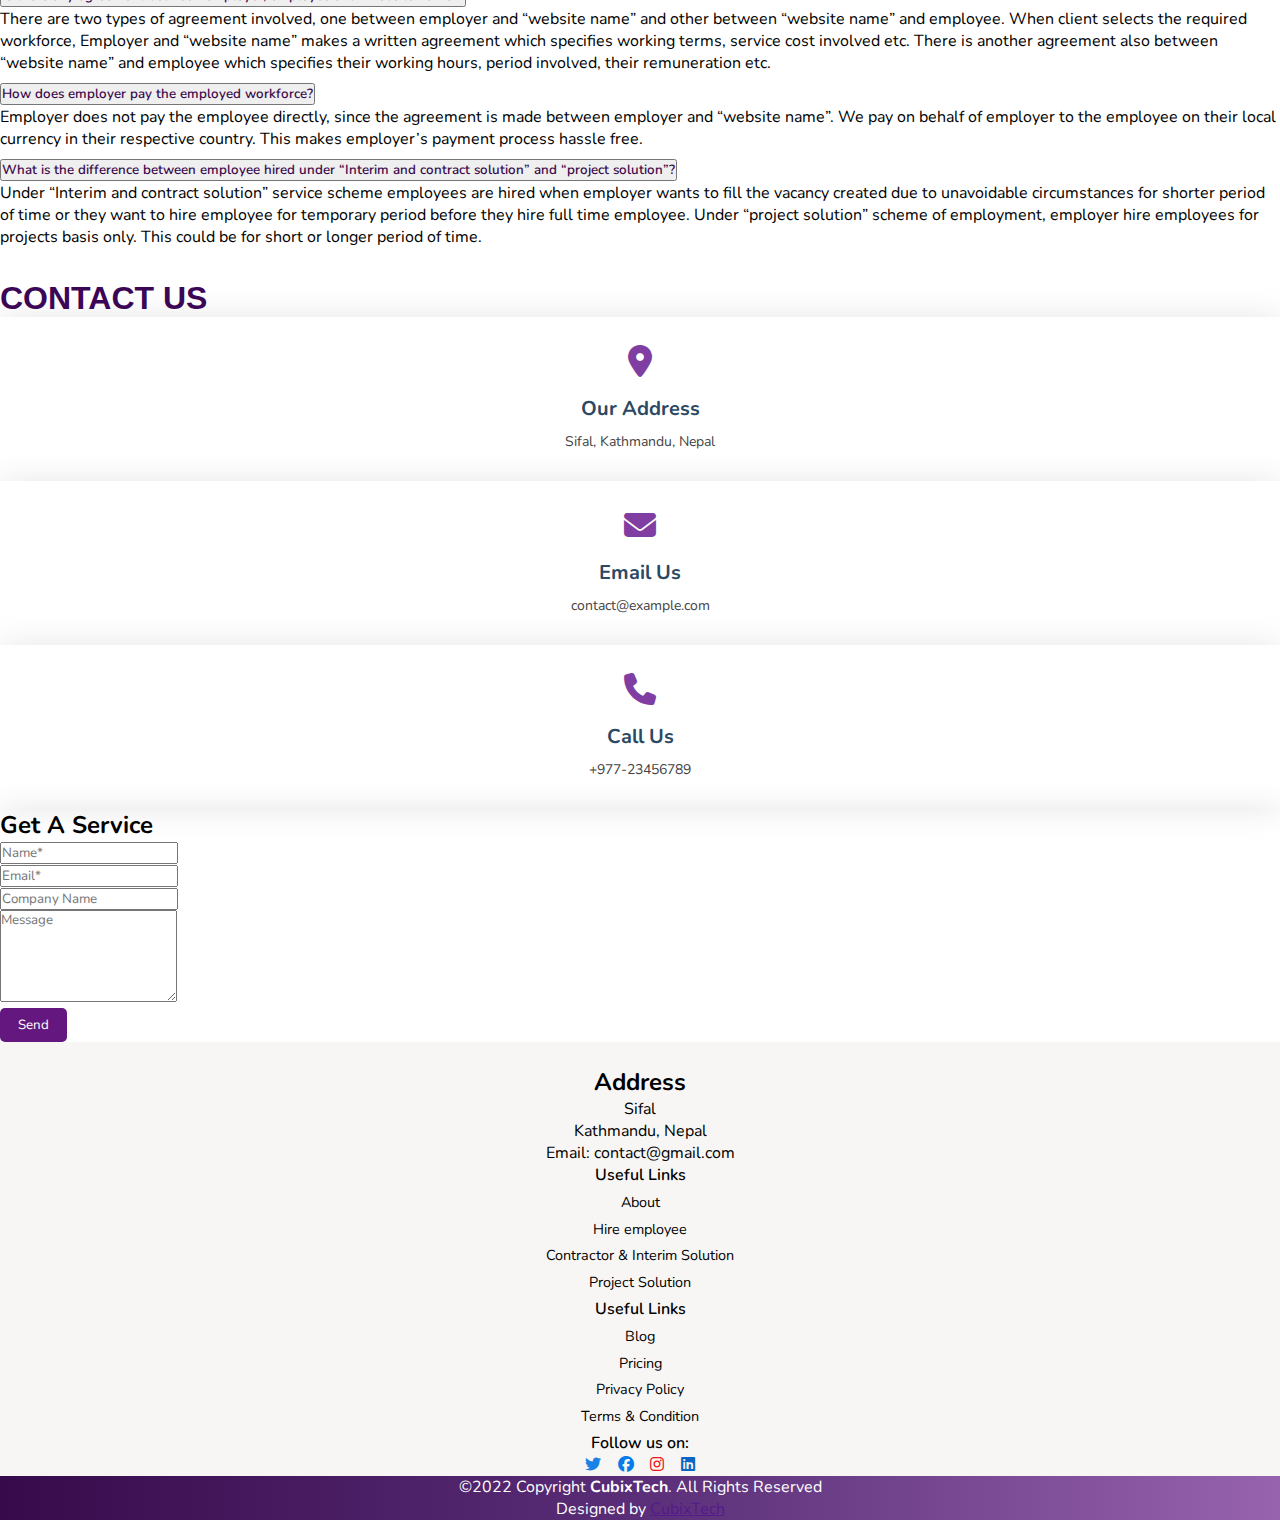
==== commit 9c85f56d: "images added" ====
--- a/index.html
+++ b/index.html
@@ -136,23 +136,23 @@
             <div class="row industries">
                <div class="col-md-3 pt-2">
                   <h3>Information Technology</h3> 
-                  <img src="images/Website Creator-bro.png" class="img-fluid" alt="">
+                  <img src="images/IT.png" class="img-fluid" alt="">
                  
                 
                </div>
                <div class="col-md-3 pt-2">
                   <h3>Accounting</h3>
-                  <img src="images/About me-amico.png" class="img-fluid" alt="">
+                  <img src="images/Accountant-amico.svg" class="img-fluid" alt="">
                   
                </div>
                <div class="col-md-3 pt-2">
                   <h3>Human Resources</h3>
-                  <img src="images/Web search-pana.png" class="img-fluid" alt="">
+                  <img src="images/human resource.png" class="img-fluid" alt="">
                 
                </div>
                <div class="col-md-3 pt-2">
                   <h3>Finance</h3>
-                  <img src="images/www-amico.png" class="img-fluid" alt="">
+                  <img src="images/Finance.png" class="img-fluid" alt="">
                 
                </div>
             </div>
@@ -170,8 +170,8 @@
                   <img src="images/Woman thinking-rafiki.png "class=" img-fluid d-none d-sm-block  d-md-none d-md-block d-xl-block"  height="500" width="500" class="img-fluid" alt="why us">
                </div>
                <div class="col-md-12 col-lg-8">
-                  <p><strong> Looking to hire employees from global pool of skilled professionals to work remotely, for full time or contract assignment without putting burden on your HR or hiring manager on very cost effective way, then you are on the right door step. “Website name” has been lending hands on recruiting global professionals to work remotely on your projects either on full time or contract basis since its incorporation and employers are happier than ever. Our company operates on dedicated resource model, keeping your organizational objectives and requirements in top priority. 
-                  </strong>
+                  <p> Looking to hire employees from global pool of skilled professionals to work remotely, for full time or contract assignment without putting burden on your HR or hiring manager on very cost effective way, then you are on the right door step. “Website name” has been lending hands on recruiting global professionals to work remotely on your projects either on full time or contract basis since its incorporation and employers are happier than ever. Our company operates on dedicated resource model, keeping your organizational objectives and requirements in top priority. 
+               
                   </p>
                   <img src="images/Woman thinking-rafiki.png" class="img-fluid d-md-block d-lg-none"  height="450" width="450" alt="why us">
                   <h3><strong>Highlighted below are the reasons to choose our dedicated resource model for remote employees or contractor recruitment process:</strong> </h3>
@@ -210,7 +210,7 @@
                   <div class="card mb-3 h-100">
                      <div class="row g-0">
                         <div class="col-md-2">
-                           <img src="images/Web search-pana.png" class="img-fluid mx-auto" alt="...">
+                           <img src="images/tellus.png" class="img-fluid mx-auto" alt="...">
                         </div>
                         <div class="col-md-10">
                            <div class="card-body">
@@ -227,7 +227,7 @@
                   <div class="card mb-3 h-100">
                      <div class="row g-0">
                         <div class="col-md-2">
-                           <img src="images/www-amico.png" class="img-fluid mx-auto" alt="...">
+                           <img src="images/optionchoose.png" class="img-fluid mx-auto" alt="...">
                         </div>
                         <div class="col-md-10">
                            <div class="card-body">
@@ -244,7 +244,7 @@
                   <div class="card mb-3 h-100">
                      <div class="row g-0">
                         <div class="col-md-2">
-                           <img src="images/Invoice-amico.png" class="img-fluid mx-auto" alt="...">
+                           <img src="images/Agreement.png" class="img-fluid mx-auto" alt="...">
                         </div>
                         <div class="col-md-10">
                            <div class="card-body">
@@ -260,7 +260,7 @@
                   <div class="card mb-3 h-100">
                      <div class="row g-0">
                         <div class="col-md-2">
-                           <img src="images/Invoice-amico.png" class="img-fluid mx-auto" alt="...">
+                           <img src="images/connect.png" class="img-fluid mx-auto" alt="...">
                         </div>
                         <div class="col-md-10">
                            <div class="card-body">
--- a/style.css
+++ b/style.css
@@ -141,6 +141,7 @@
 
 @media (max-width: 768px) {
   #hero h1 {
+   
     font-size:2.5rem;
     font-weight: 800;
     line-height: 3rem;
@@ -148,6 +149,7 @@
   }
 
   #hero h2 {
+   
     font-size: 1.1rem;
     line-height: 24px;
   }
@@ -271,15 +273,14 @@
   box-shadow: 0px 2px 15px rgba(0, 0, 0, 0.1);
   line-height:2rem;
   font-size:1rem;
-  font-weight: 800;
- }
- #more {display: none;}
+ }
+  
  #myBtn{
   text-decoration: none;
  border: none;
  background: none;
   color: rgb(5, 201, 80);
-  font-weight: 800;
+  font-weight:500;
  }
 
  .main-title h2{
@@ -291,8 +292,8 @@
   color: #3c0657;
  }
  .card h2{
-  font-size:1.3rem;
-  font-weight: 900;
+  font-size:1.2rem;
+  font-weight:700;
 border-radius: 10px;
   color:#4d1c66;
   text-align: center;
@@ -309,8 +310,12 @@
  }
   .industries h3{
 font-size:1.2rem;
-font-weight:600;
+font-weight:700;
 text-align: center;
+color:#4d1c66;
+  }
+  .industries img{
+    border-radius: 50%;
   }
  /* how do we worK start */
  .how .card .card-body .card-title{
@@ -336,7 +341,7 @@
  /* faqs section css  */
  .accordion-button{
   color: #3a094b;
-  font-weight: 900;
+  font-weight:600;
  }
 /* contact us css starting  */
 
@@ -529,6 +534,7 @@
   text-align: center;
   
 }
+ 
 .top-footer .address p{
   text-align: center;
 }
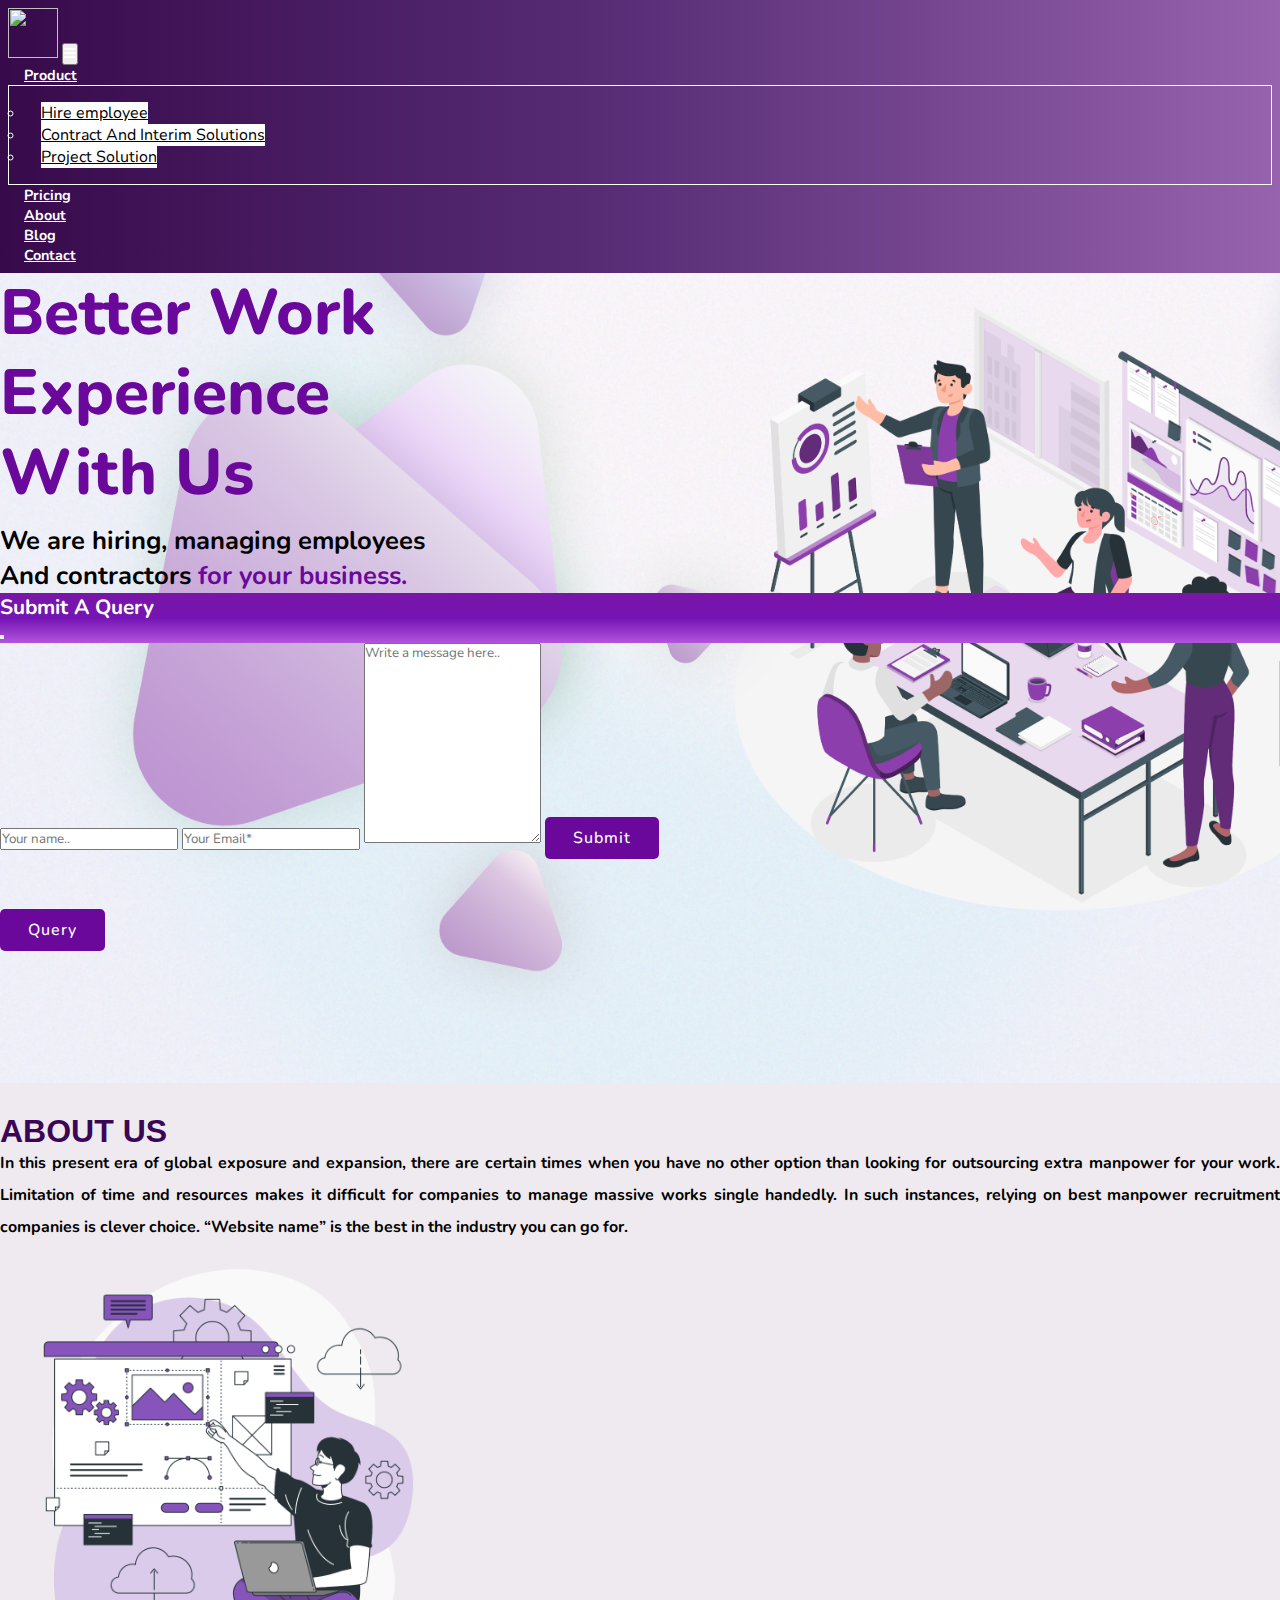
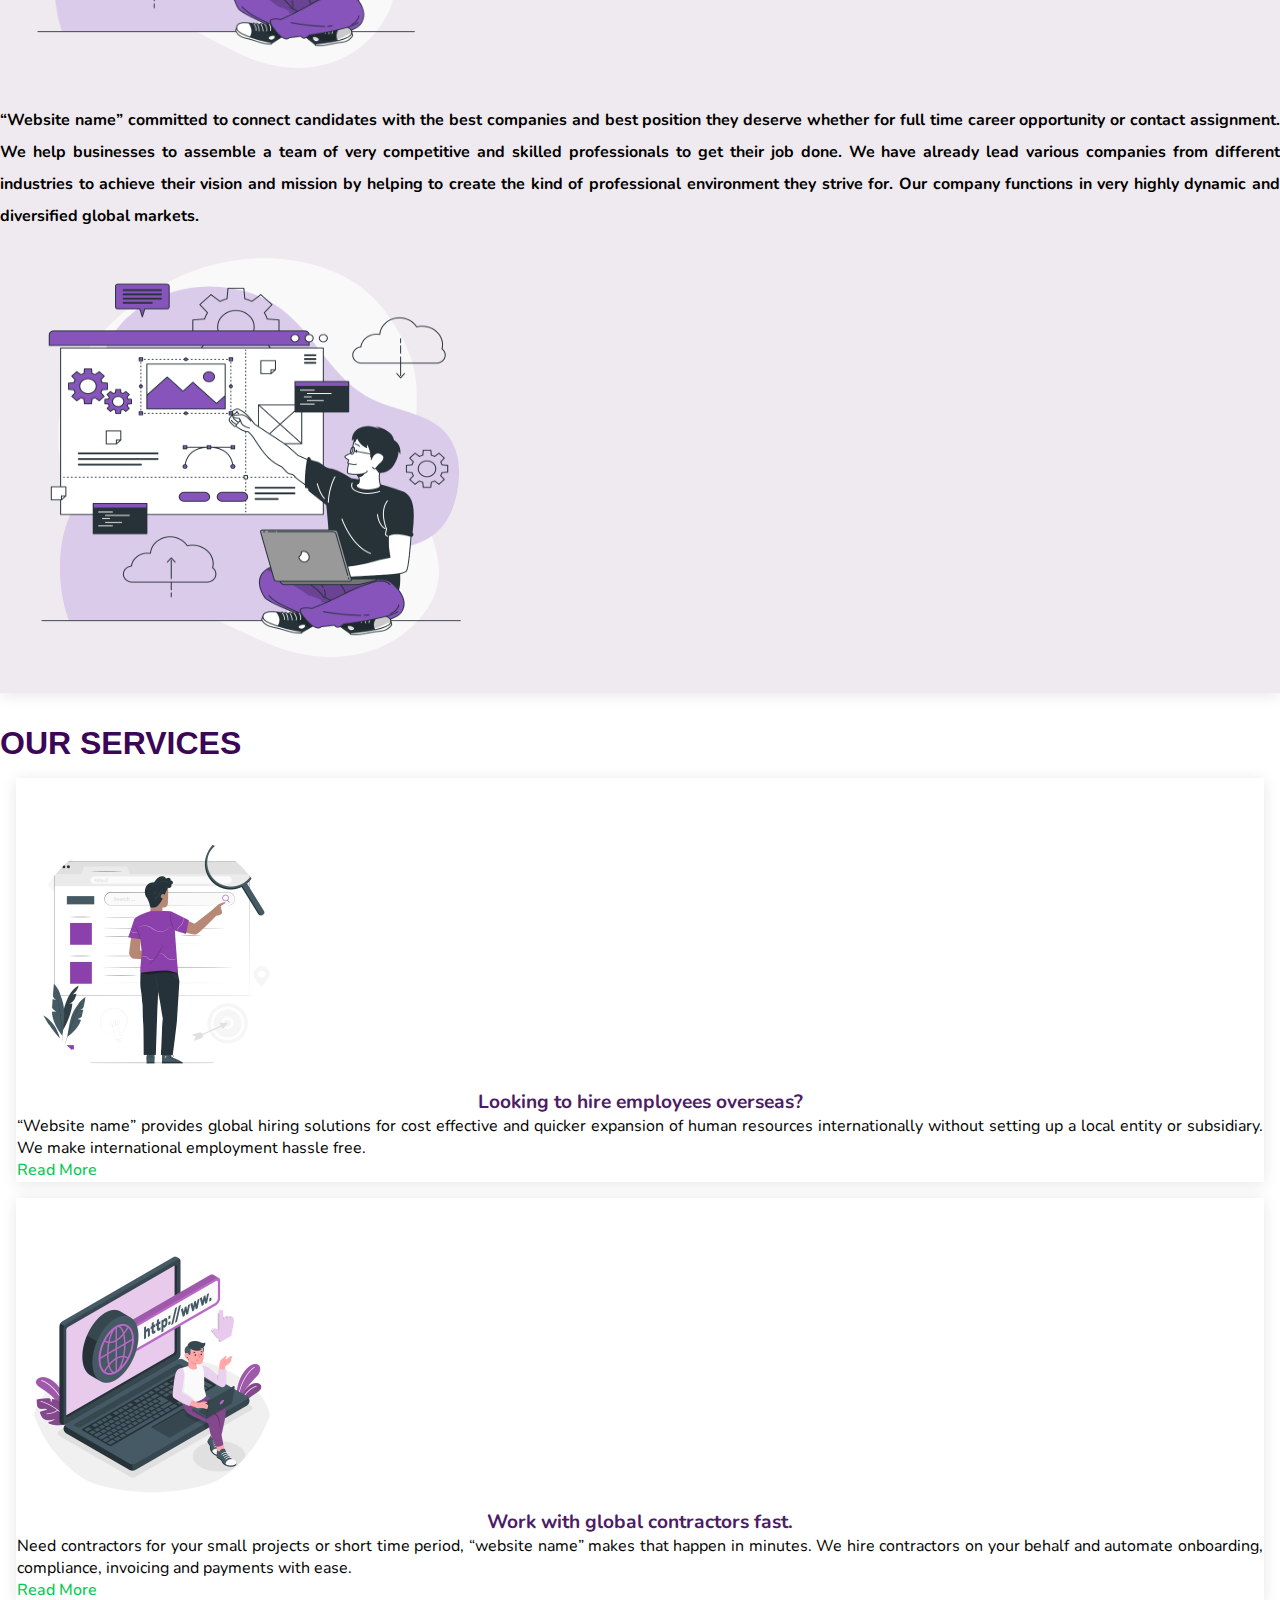
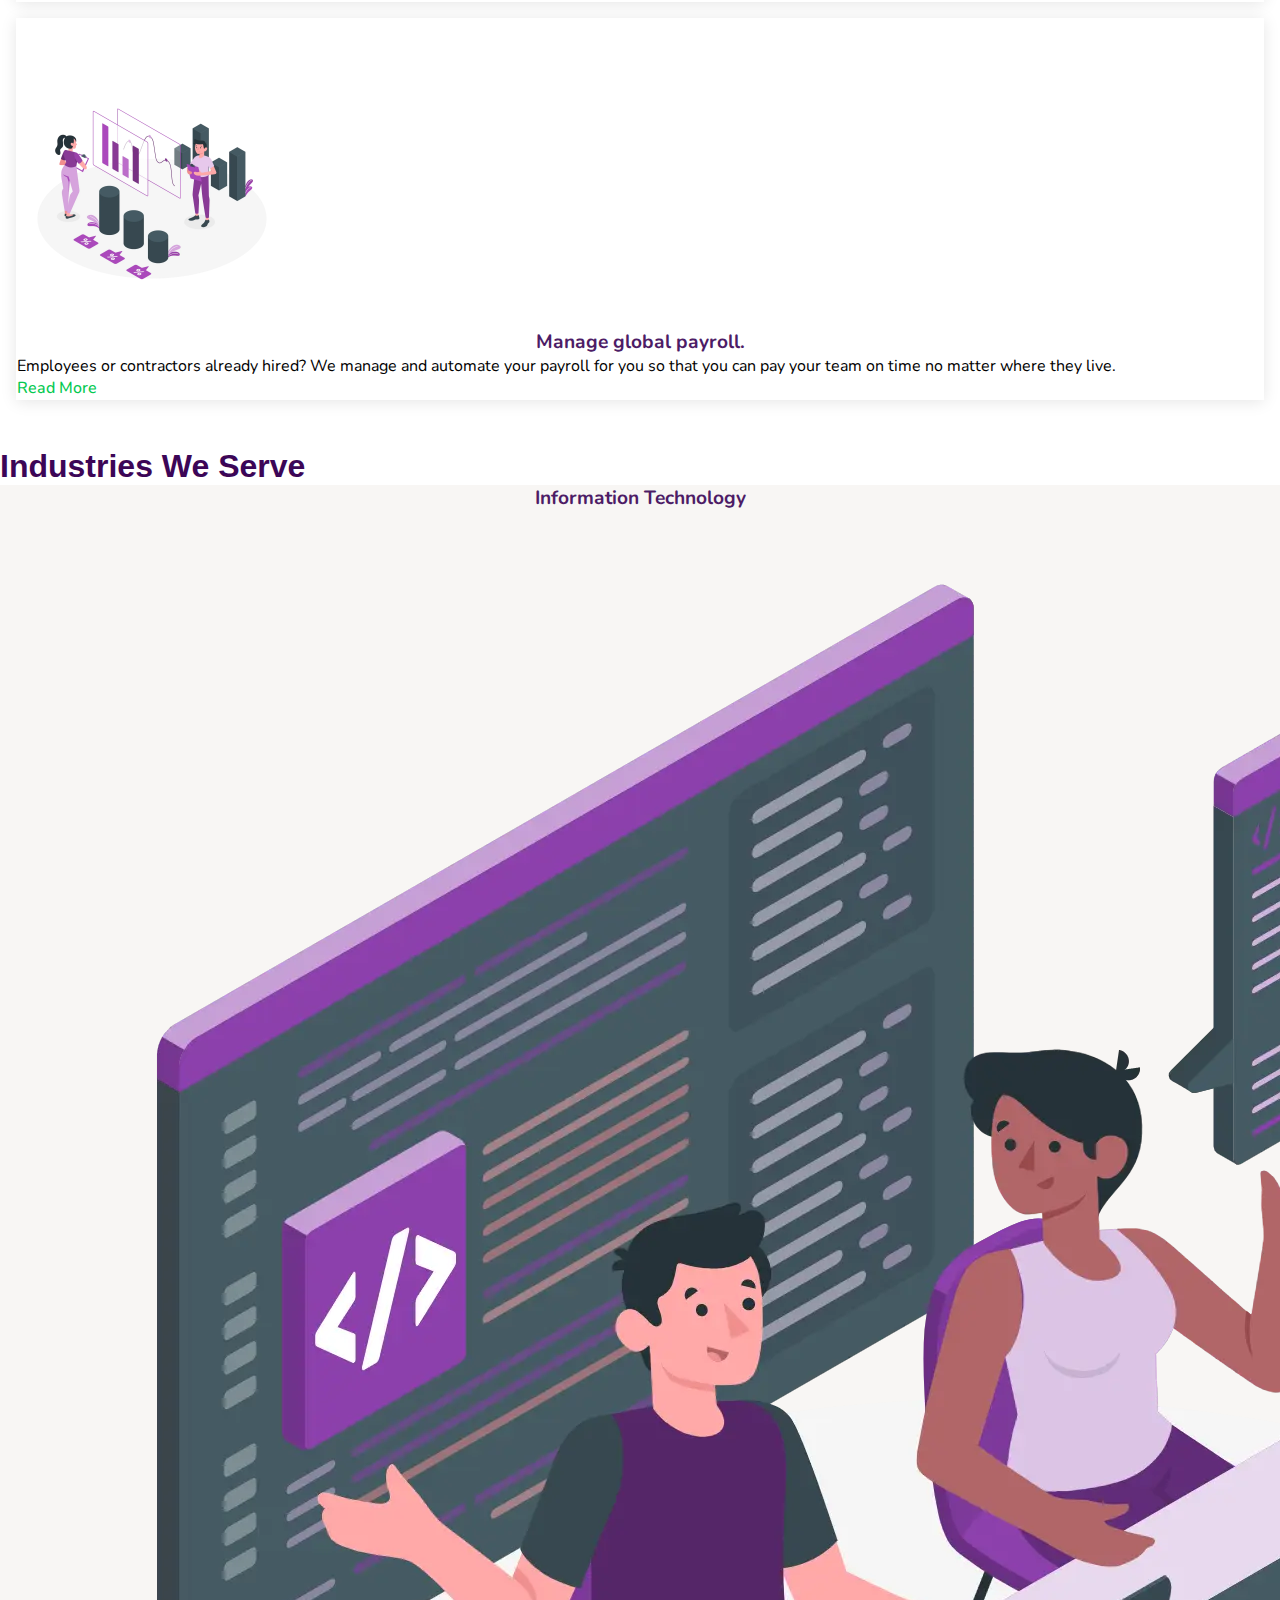
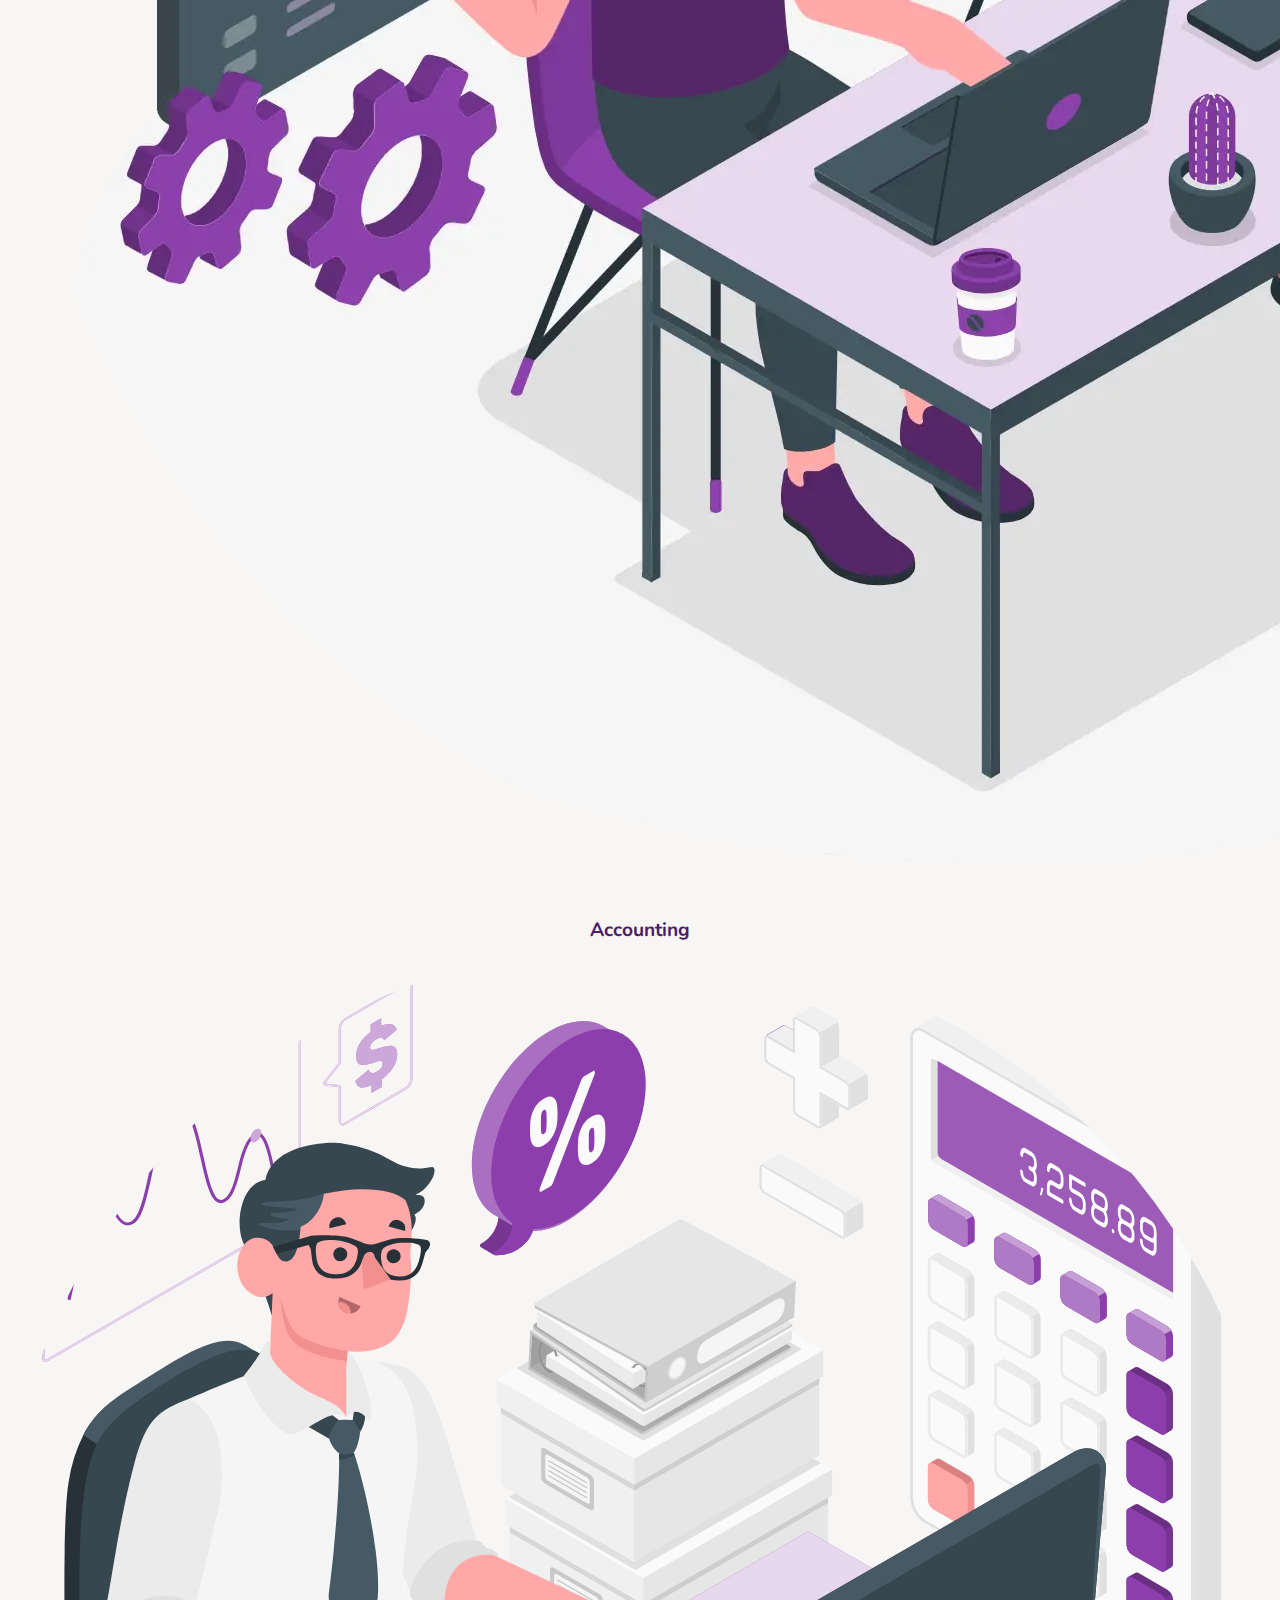
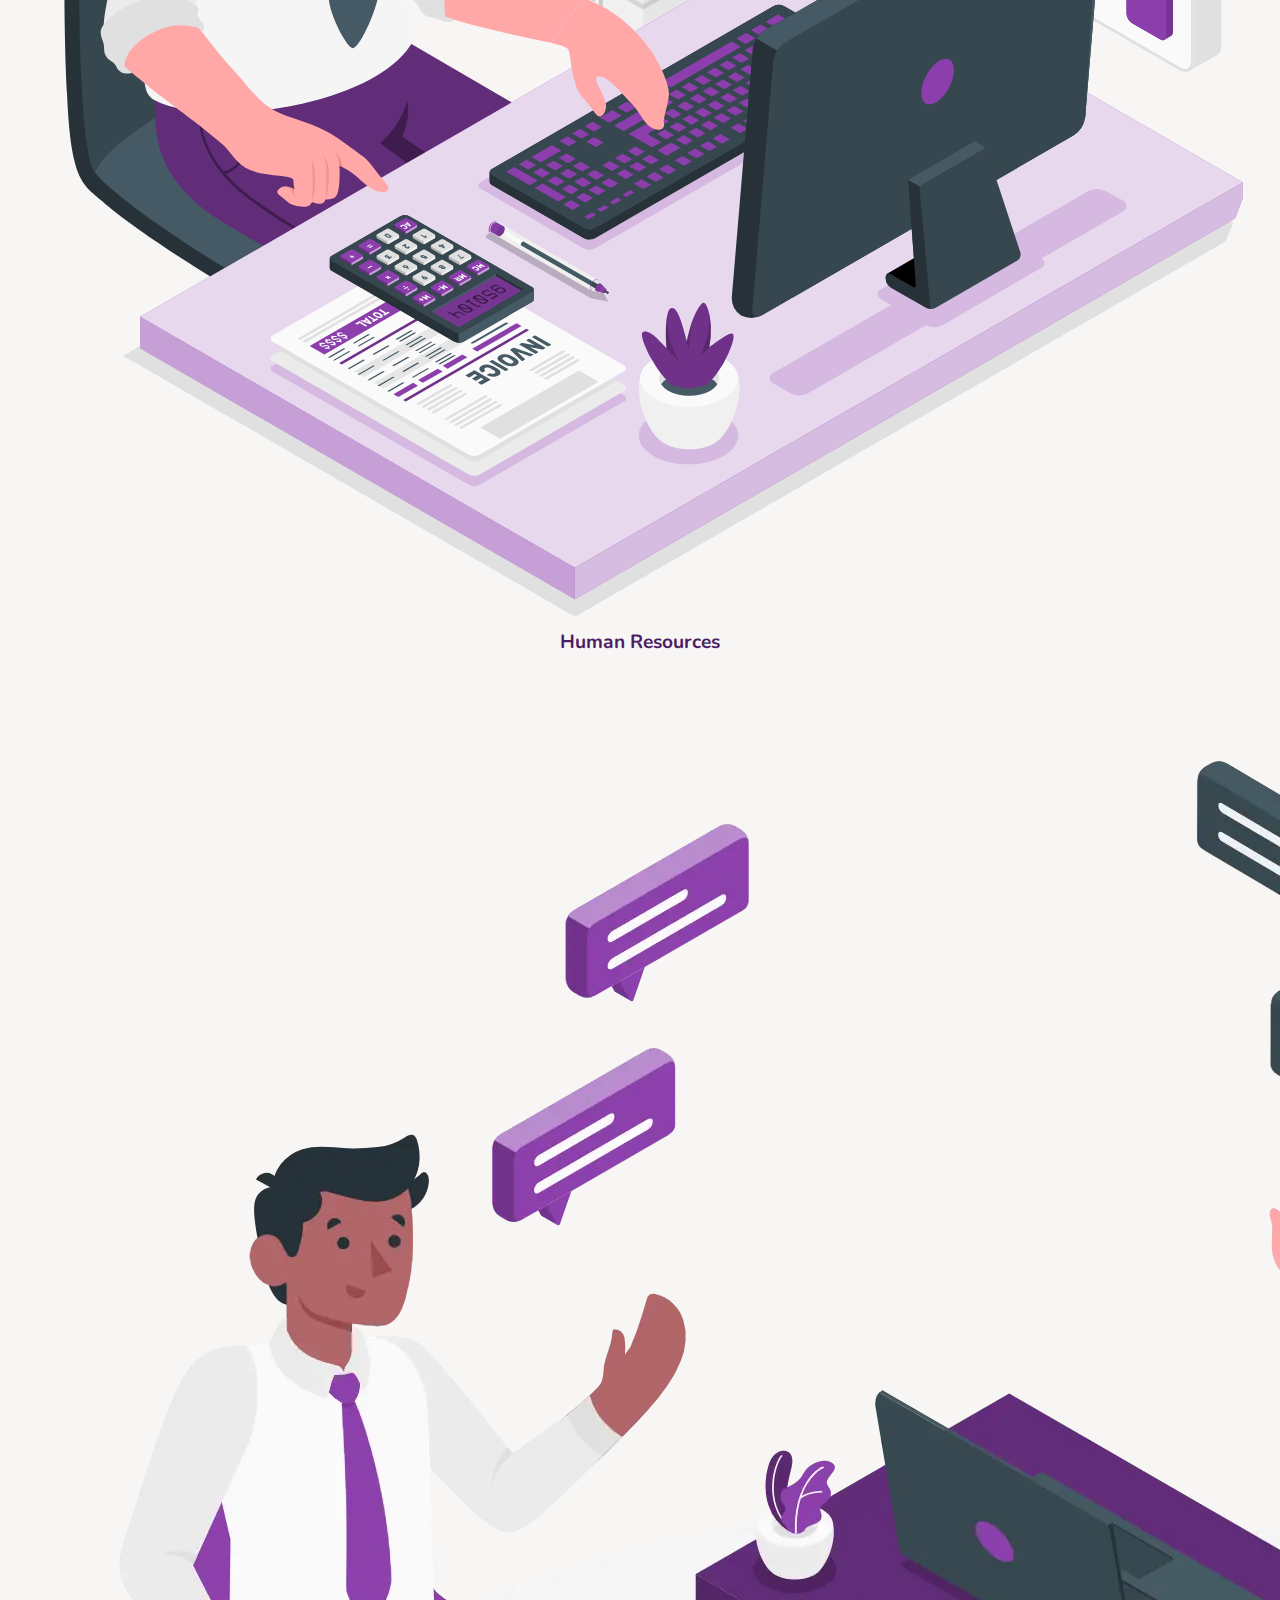
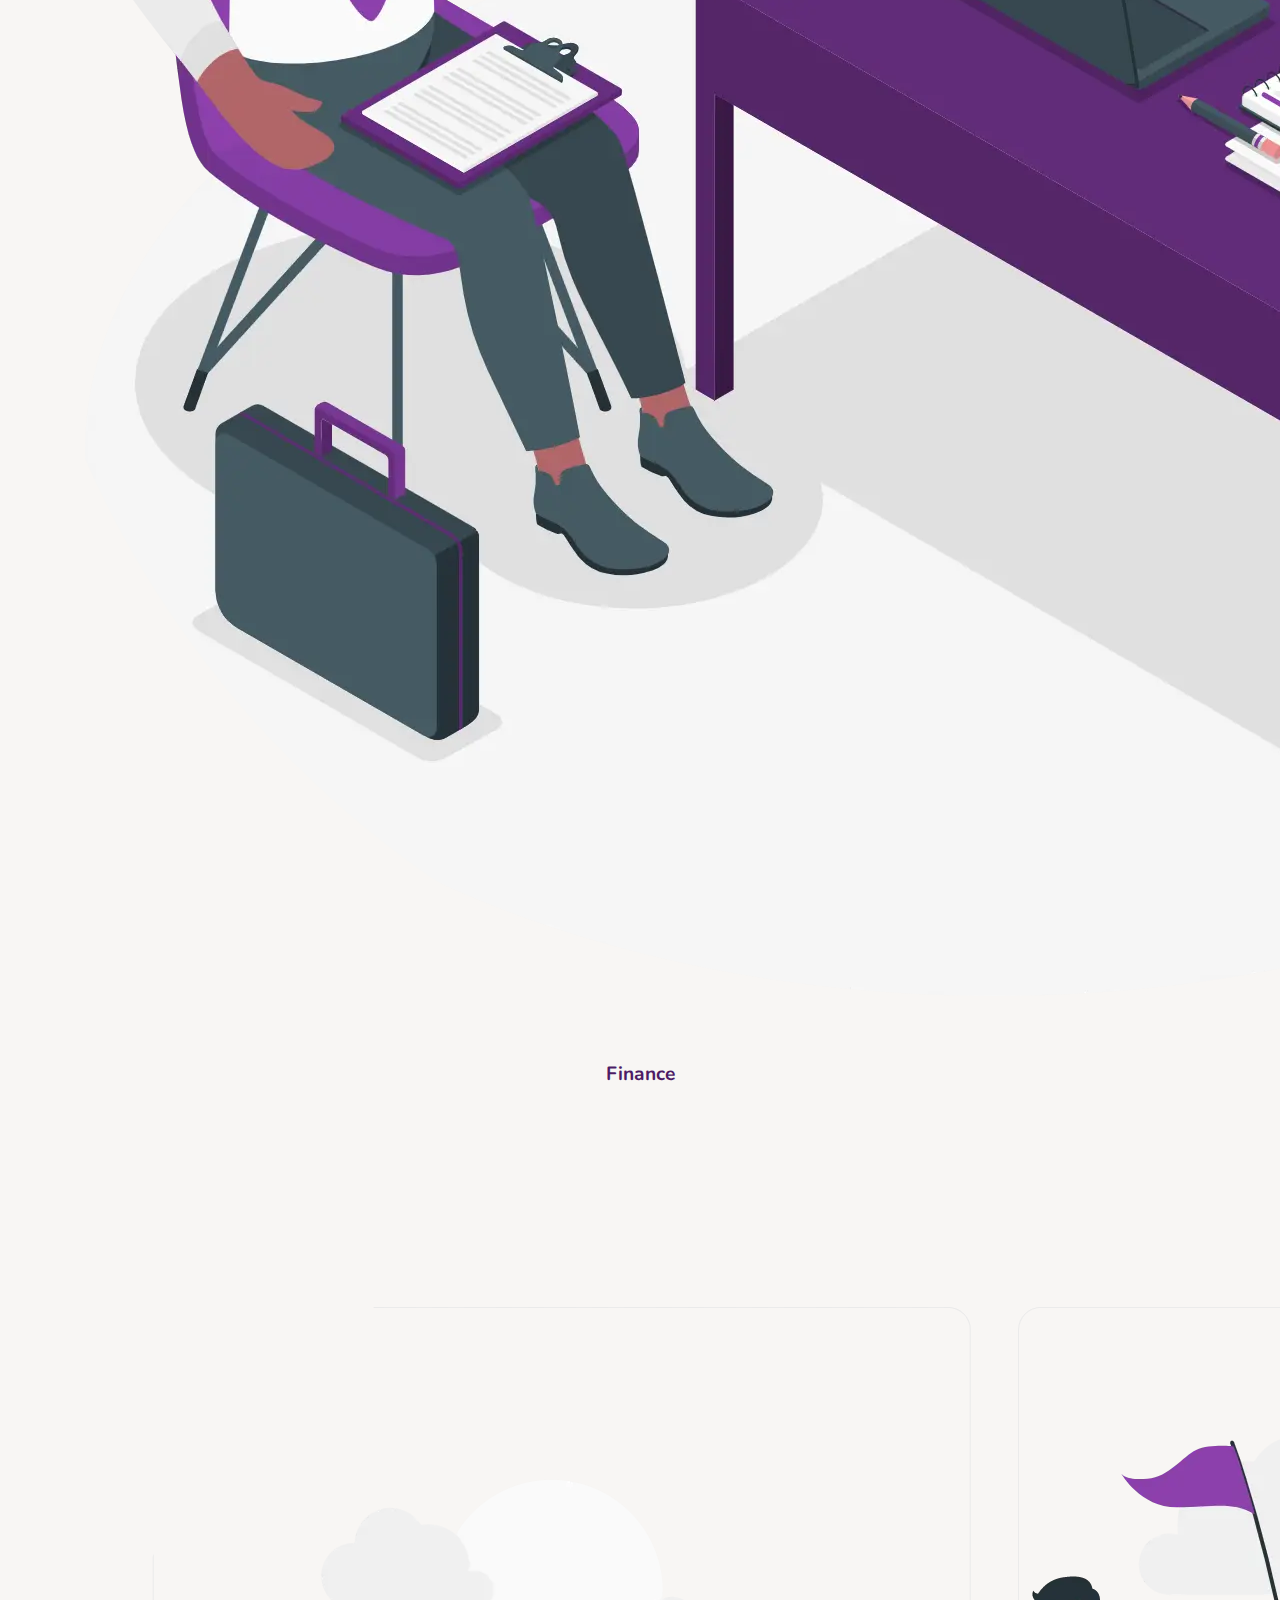
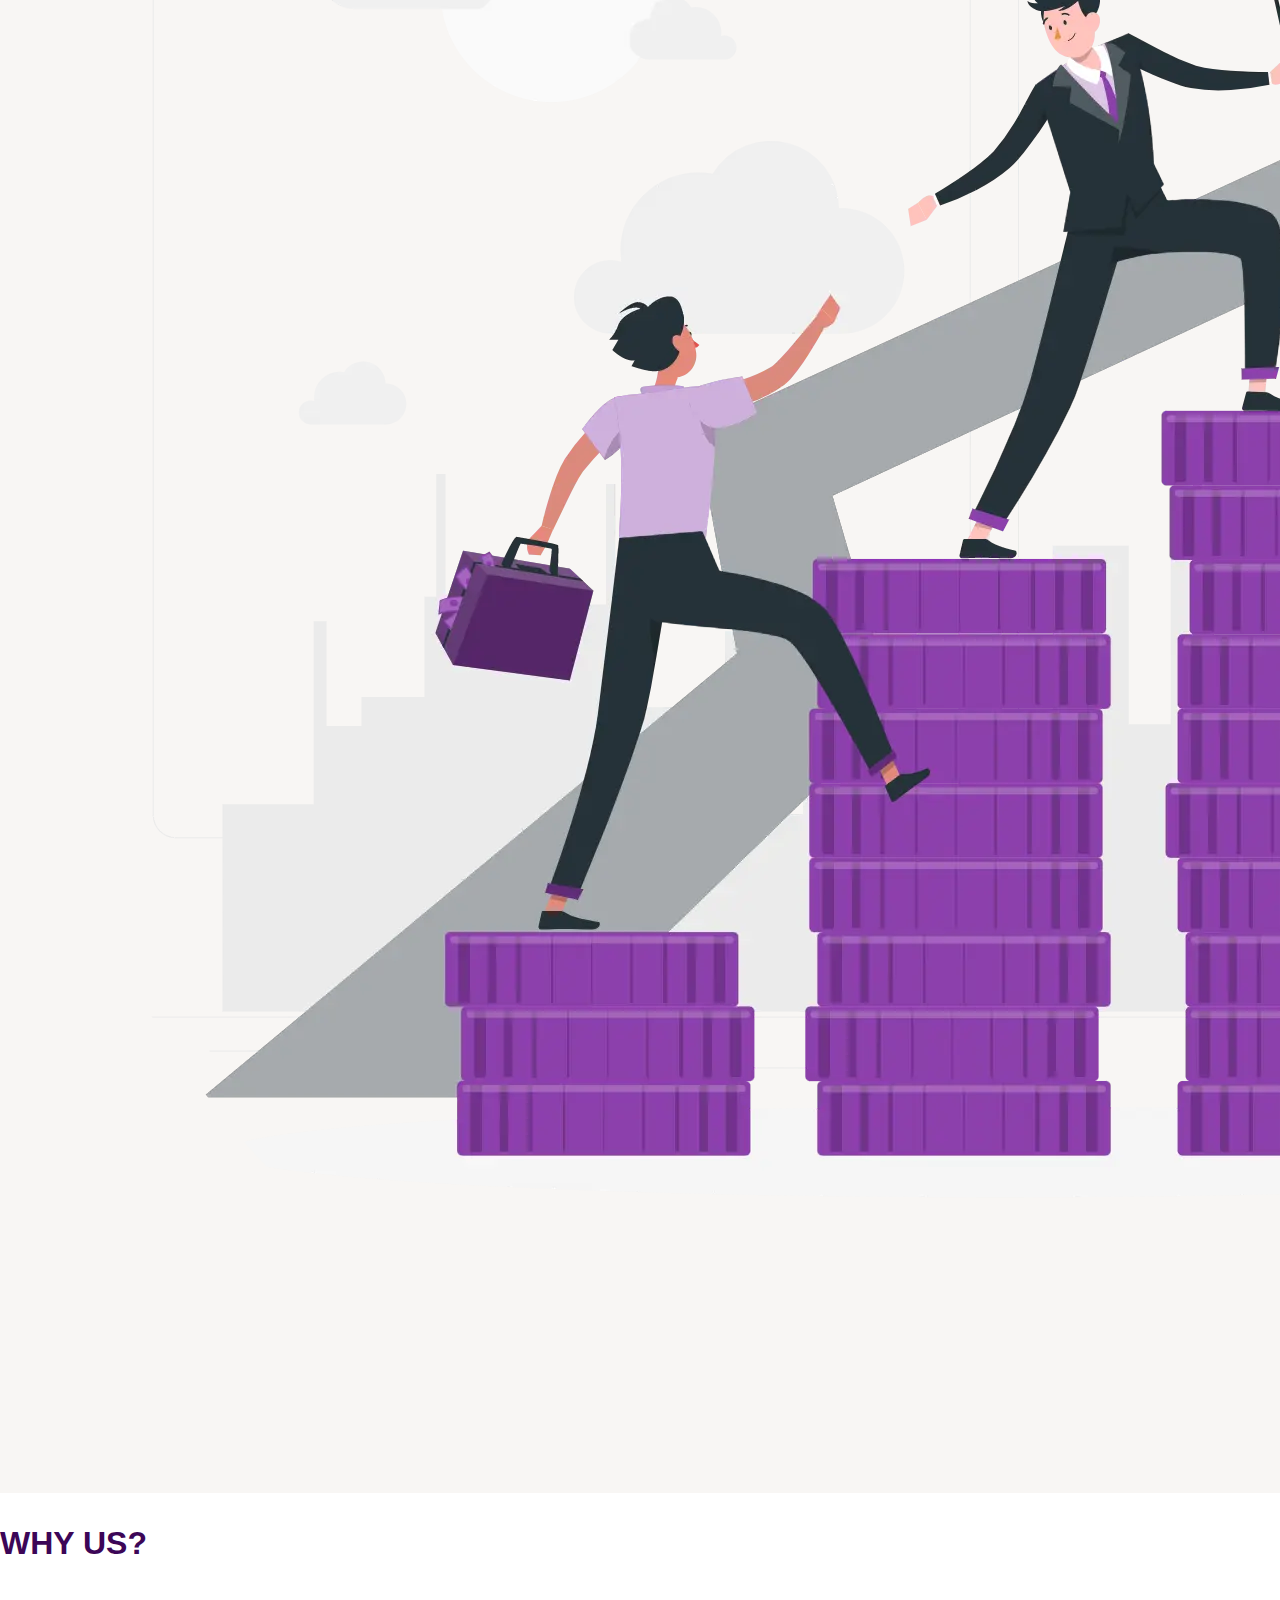
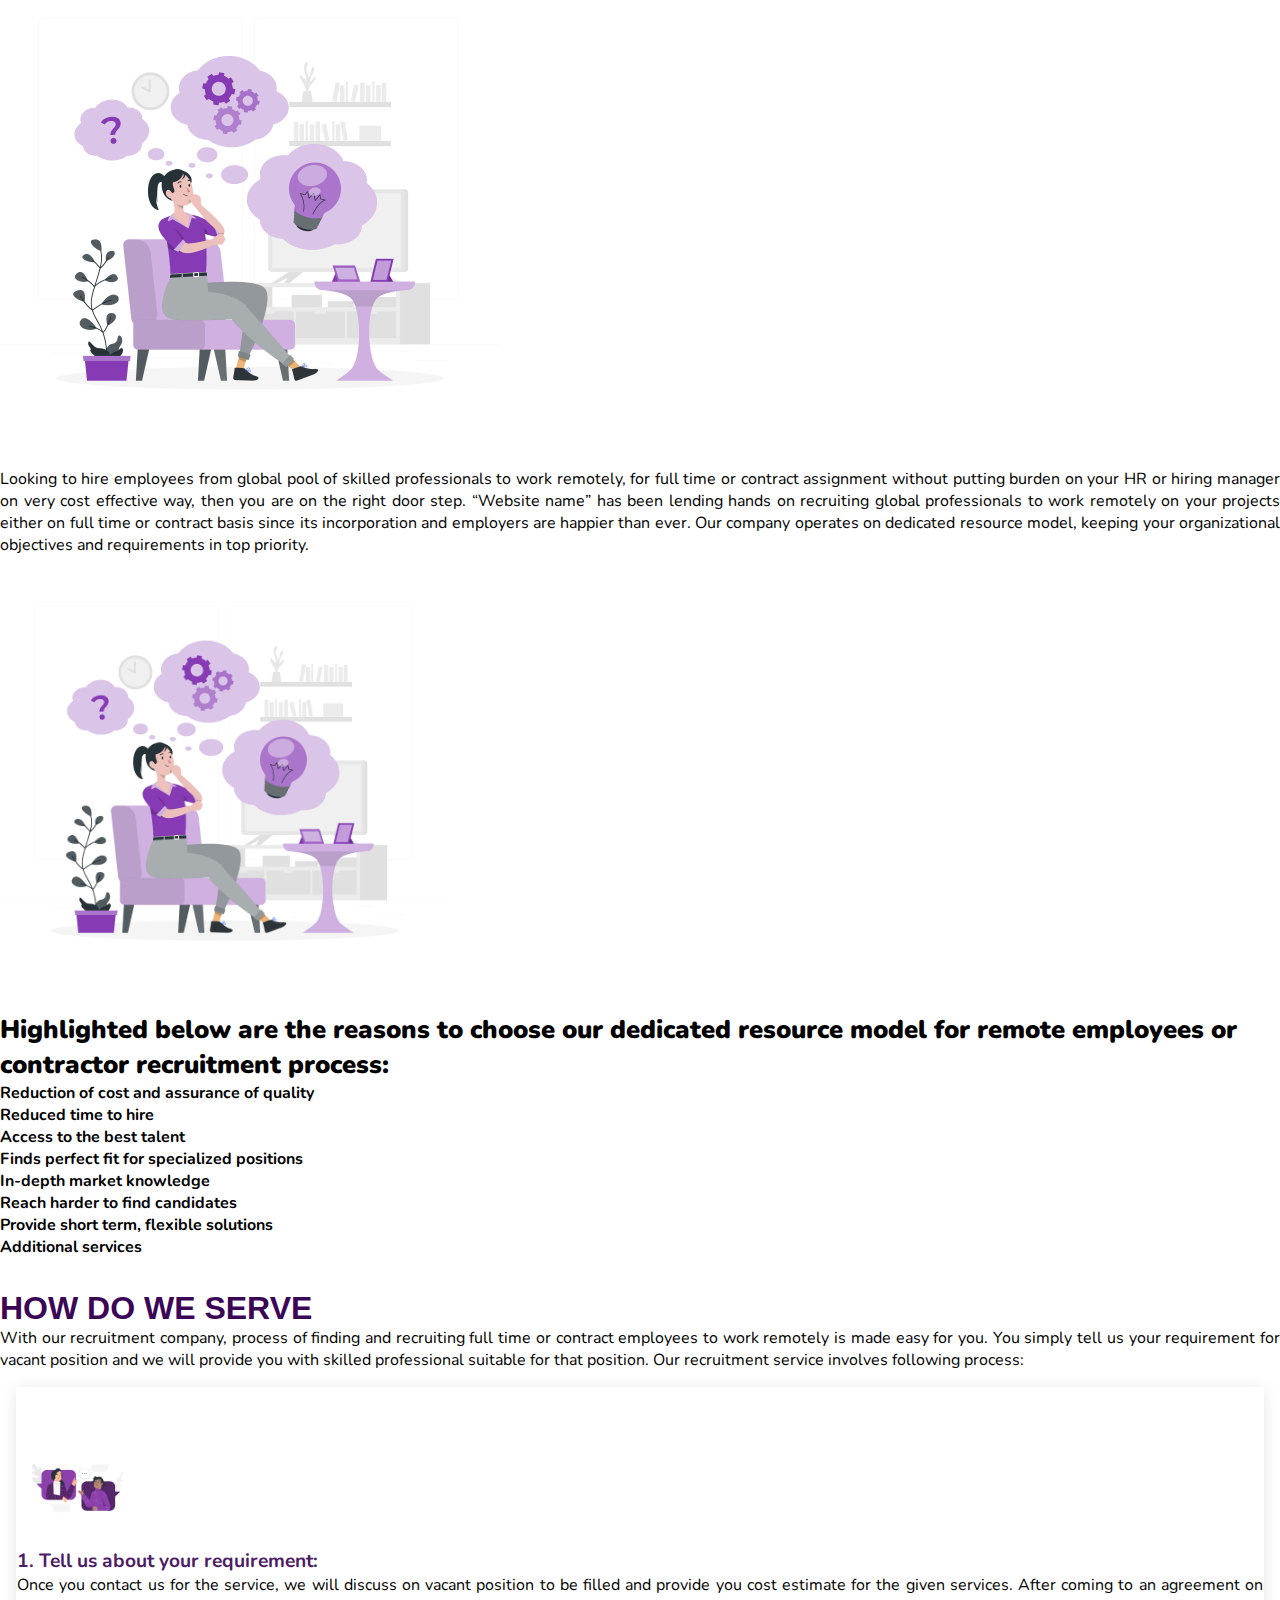
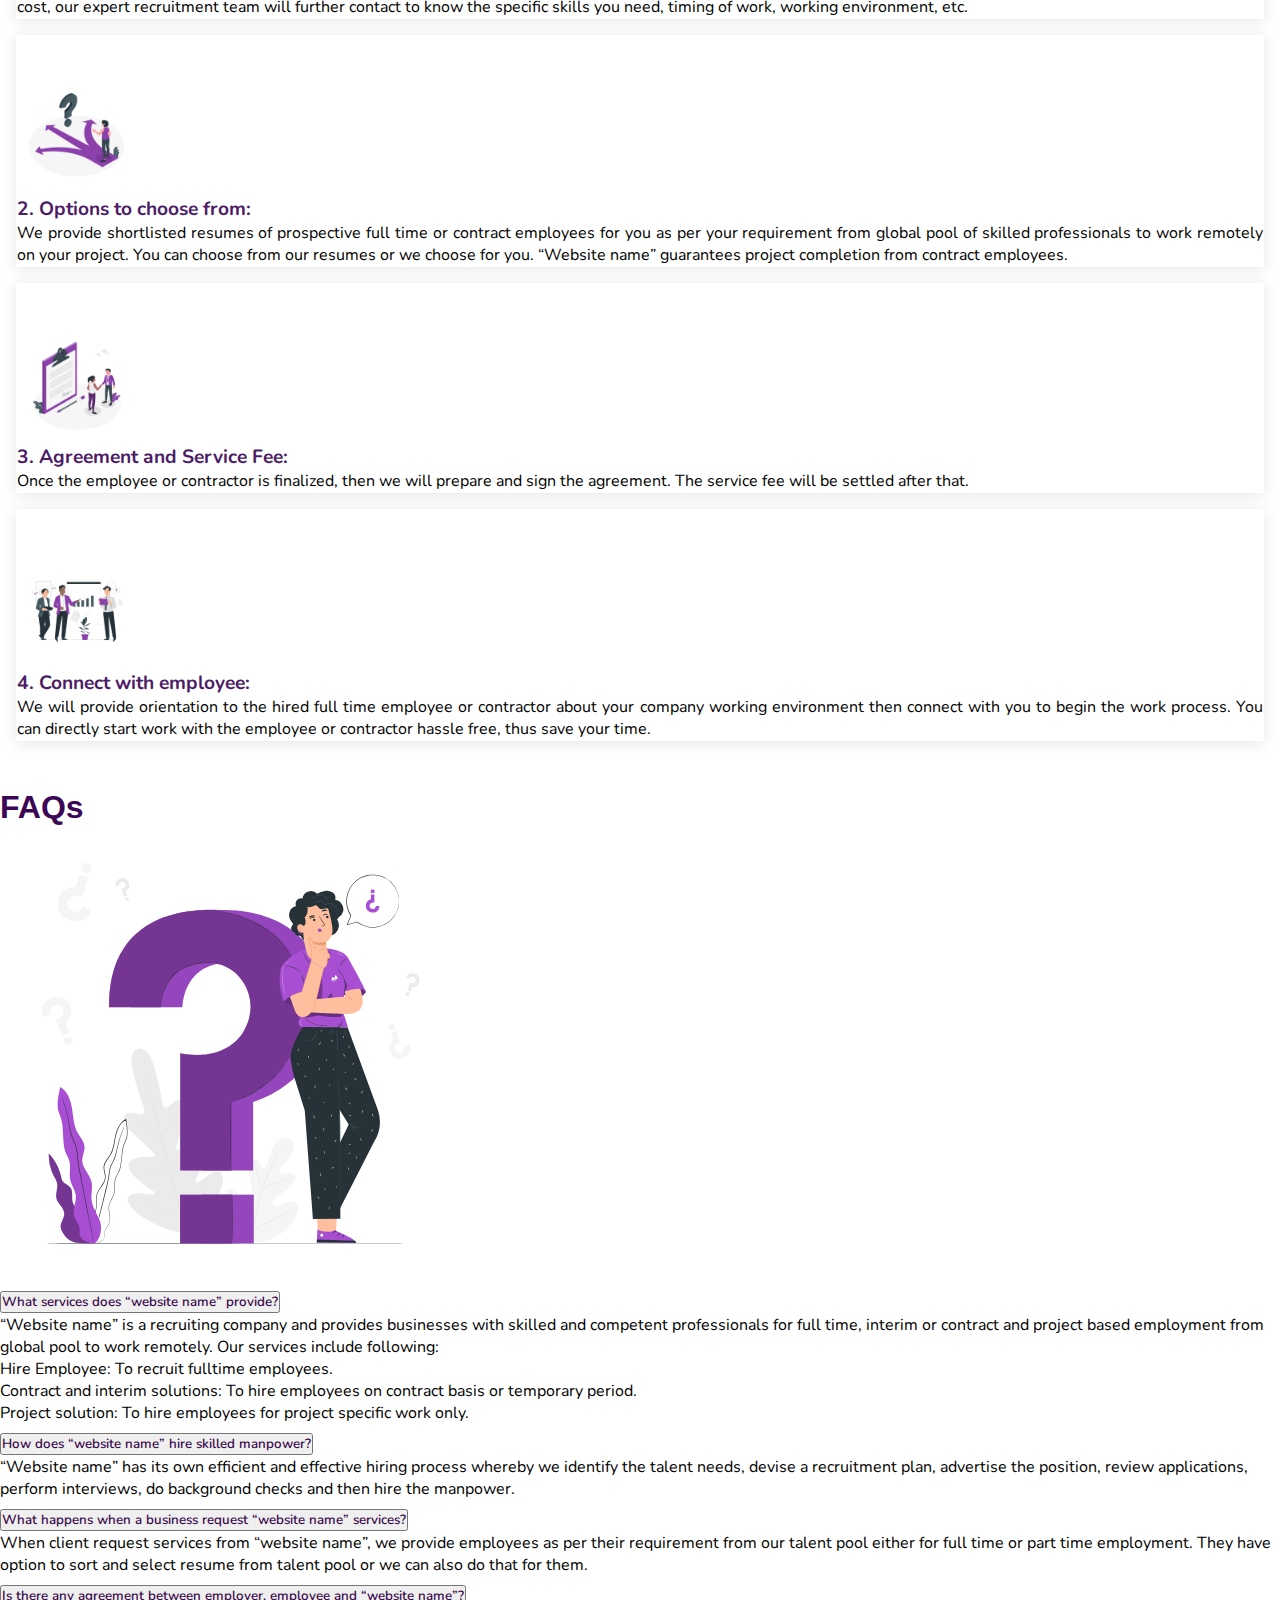
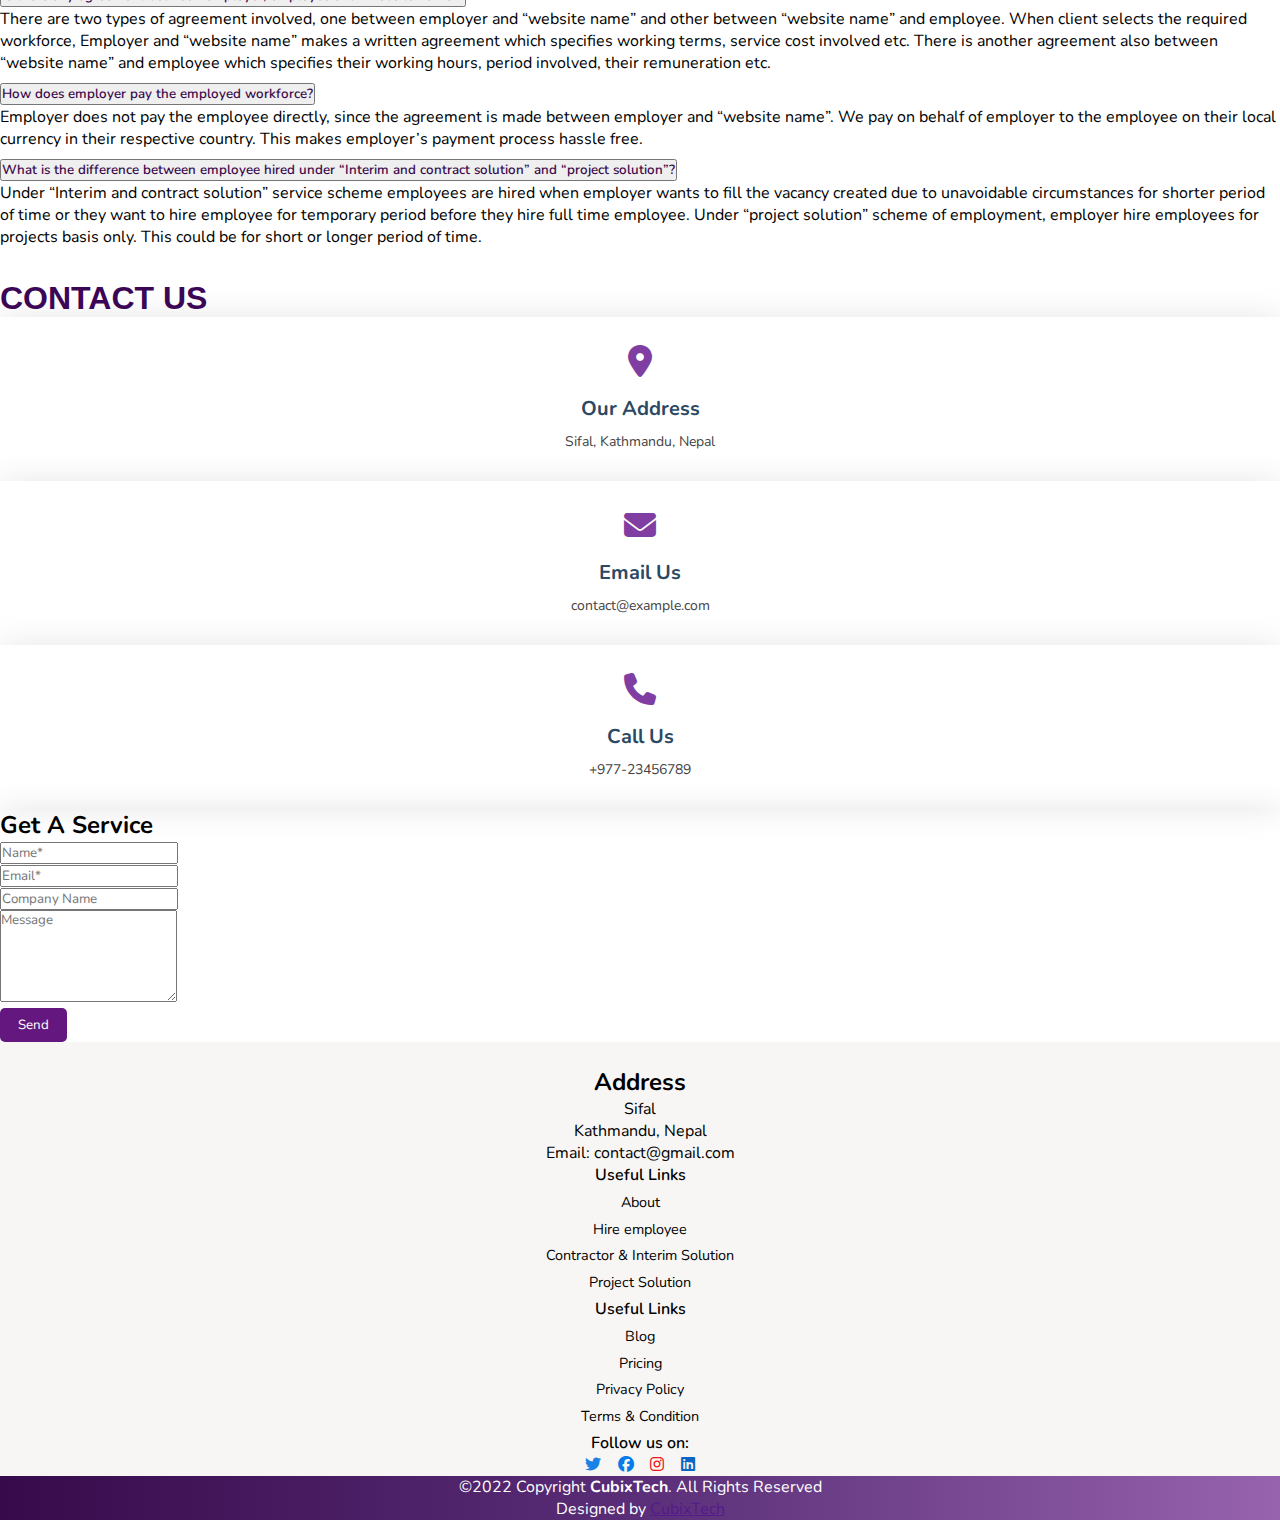
==== commit c349b8b0: "spacing" ====
--- a/index.html
+++ b/index.html
@@ -62,7 +62,7 @@
                      clever choice. “Website name” is the best in the industry you can go for.
                      </strong>
                   </p>
-                  <img src="images/Website Creator-bro.png" class="img-fluid mx-auto  d-md-block d-lg-none"  height="450" width="450" alt="">
+                  <img src="img/Website-Creator-bro.webp" class="img-fluid mx-auto  d-md-block d-lg-none"  height="450" width="450" alt="">
                   <p><strong>“Website name” committed to connect candidates with the best companies and best position they deserve whether for full time
                      career opportunity or contact assignment. We help businesses to assemble a team of very competitive and skilled
                       professionals to get their job done. We have already lead various companies from different industries to achieve
@@ -70,7 +70,7 @@
                         functions in very highly dynamic and diversified global markets.</strong></p>
                </div>
                <div class="col-md-12 col-lg-6">
-                  <img src="images/Website Creator-bro.png" class="img-fluid mx-auto d-none d-sm-block  d-md-none d-md-block d-xl-block" height="450" width="500" alt="">
+                  <img src="img/Website-Creator-bro.webp" class="img-fluid mx-auto d-none d-sm-block  d-md-none d-md-block d-xl-block" height="450" width="500" alt="">
                </div>
          
             </div>
@@ -86,7 +86,7 @@
             <div class="row">
                <div class="col-md-6 col-lg-4 pt-2">
                   <div class="card h-100">
-                     <img src="images/Web search-pana.png" class="img-fluid mx-auto"  alt="...">
+                     <img src="img/Web search-pana.webp" class="img-fluid mx-auto"  alt="...">
                      <div class="card-body">
                         <h2 class="card-title">Looking to hire employees overseas?</h2>
                         <p class="card-text">“Website name” provides global hiring solutions for cost effective and quicker expansion
@@ -99,7 +99,7 @@
                </div>
                <div class="col-md-6 col-lg-4 pt-2">
                   <div class="card h-100">
-                     <img src="images/www-amico.png" class="img-fluid mx-auto"   alt="...">
+                     <img src="img/www-amico.webp" class="img-fluid mx-auto"   alt="...">
                      <div class="card-body">
                         <h2 class="card-title">
                            Work with global contractors fast.
@@ -114,7 +114,7 @@
                </div>
                <div class="col-md-6 col-lg-4 pt-2">
                   <div class="card h-100 ">
-                     <img src="images/Analytics-amico.png" class="img-fluid mx-auto"  alt="...">
+                     <img src="img/Analytics-amico.webp" class="img-fluid mx-auto"  alt="...">
                      <div class="card-body">
                         <h2 class="card-title">Manage global payroll.</h2>
                         <p class="card-text"> Employees or contractors already hired? We manage and automate your payroll for you so
@@ -136,23 +136,23 @@
             <div class="row industries">
                <div class="col-md-3 pt-2">
                   <h3>Information Technology</h3> 
-                  <img src="images/IT.png" class="img-fluid" alt="">
+                  <img src="img/IT.webp" class="img-fluid" alt="">
                  
                 
                </div>
                <div class="col-md-3 pt-2">
                   <h3>Accounting</h3>
-                  <img src="images/Accountant-amico.svg" class="img-fluid" alt="">
+                  <img src="img/Accountant-amico.svg" class="img-fluid" alt="">
                   
                </div>
                <div class="col-md-3 pt-2">
                   <h3>Human Resources</h3>
-                  <img src="images/human resource.png" class="img-fluid" alt="">
+                  <img src="img/human resource.webp" class="img-fluid" alt="">
                 
                </div>
                <div class="col-md-3 pt-2">
                   <h3>Finance</h3>
-                  <img src="images/Finance.png" class="img-fluid" alt="">
+                  <img src="img/Finance.webp" class="img-fluid" alt="">
                 
                </div>
             </div>
@@ -167,13 +167,13 @@
             </div>
             <div class="row">
                <div class="col-md-12 col-lg-4">
-                  <img src="images/Woman thinking-rafiki.png "class=" img-fluid d-none d-sm-block  d-md-none d-md-block d-xl-block"  height="500" width="500" class="img-fluid" alt="why us">
+                  <img src="img/Woman-thinking-rafiki.webp "class=" img-fluid d-none d-sm-block  d-md-none d-md-block d-xl-block"  height="500" width="500" class="img-fluid" alt="why us">
                </div>
                <div class="col-md-12 col-lg-8">
                   <p> Looking to hire employees from global pool of skilled professionals to work remotely, for full time or contract assignment without putting burden on your HR or hiring manager on very cost effective way, then you are on the right door step. “Website name” has been lending hands on recruiting global professionals to work remotely on your projects either on full time or contract basis since its incorporation and employers are happier than ever. Our company operates on dedicated resource model, keeping your organizational objectives and requirements in top priority. 
                
                   </p>
-                  <img src="images/Woman thinking-rafiki.png" class="img-fluid d-md-block d-lg-none"  height="450" width="450" alt="why us">
+                  <img src="img/Woman-thinking-rafiki.webp" class="img-fluid d-md-block d-lg-none"  height="450" width="450" alt="why us">
                   <h3><strong>Highlighted below are the reasons to choose our dedicated resource model for remote employees or contractor recruitment process:</strong> </h3>
                   <ul>
                      <li><strong>Reduction of cost and assurance of quality</strong> </li>
@@ -210,7 +210,7 @@
                   <div class="card mb-3 h-100">
                      <div class="row g-0">
                         <div class="col-md-2">
-                           <img src="images/tellus.png" class="img-fluid mx-auto" alt="...">
+                           <img src="img/tellus.webp" class="img-fluid mx-auto" alt="...">
                         </div>
                         <div class="col-md-10">
                            <div class="card-body">
@@ -227,7 +227,7 @@
                   <div class="card mb-3 h-100">
                      <div class="row g-0">
                         <div class="col-md-2">
-                           <img src="images/optionchoose.png" class="img-fluid mx-auto" alt="...">
+                           <img src="img/optionchoose.webp"img-fluid mx-auto" alt="...">
                         </div>
                         <div class="col-md-10">
                            <div class="card-body">
@@ -244,7 +244,7 @@
                   <div class="card mb-3 h-100">
                      <div class="row g-0">
                         <div class="col-md-2">
-                           <img src="images/Agreement.png" class="img-fluid mx-auto" alt="...">
+                           <img src="img/Agreement.webp" class="img-fluid mx-auto" alt="...">
                         </div>
                         <div class="col-md-10">
                            <div class="card-body">
@@ -260,7 +260,7 @@
                   <div class="card mb-3 h-100">
                      <div class="row g-0">
                         <div class="col-md-2">
-                           <img src="images/connect.png" class="img-fluid mx-auto" alt="...">
+                           <img src="img/connect.webp" class="img-fluid mx-auto" alt="...">
                         </div>
                         <div class="col-md-10">
                            <div class="card-body">
@@ -283,7 +283,7 @@
             </div>
             <div class="row">
                <div class="col-md-5">
-                  <img src="images/Questions-pana.svg" class="img-fluid mx-auto" height="450" width="450" alt="">
+                  <img src="img/Questions-pana.svg" class="img-fluid mx-auto" height="450" width="450" alt="">
                </div>
                <div class="col-md-7">
                   <div class="accordion accordion-flush" id="accordionFlushExample">
--- a/style.css
+++ b/style.css
@@ -80,7 +80,7 @@
   width: 100%;
   height:90vh;
   /* background-image:url("./images/ManPower.svg"); */
-  background-image: url("./images/2.png");
+  background-image: url("./img/3.webp");
   background-size: cover;
   background-repeat: no-repeat;
   position: relative;
@@ -128,6 +128,7 @@
  
 @media (max-width: 991px) {
   #hero {
+    /* background-image:url("./images/ManPower.svg"); */
     text-align: center;
   }
 
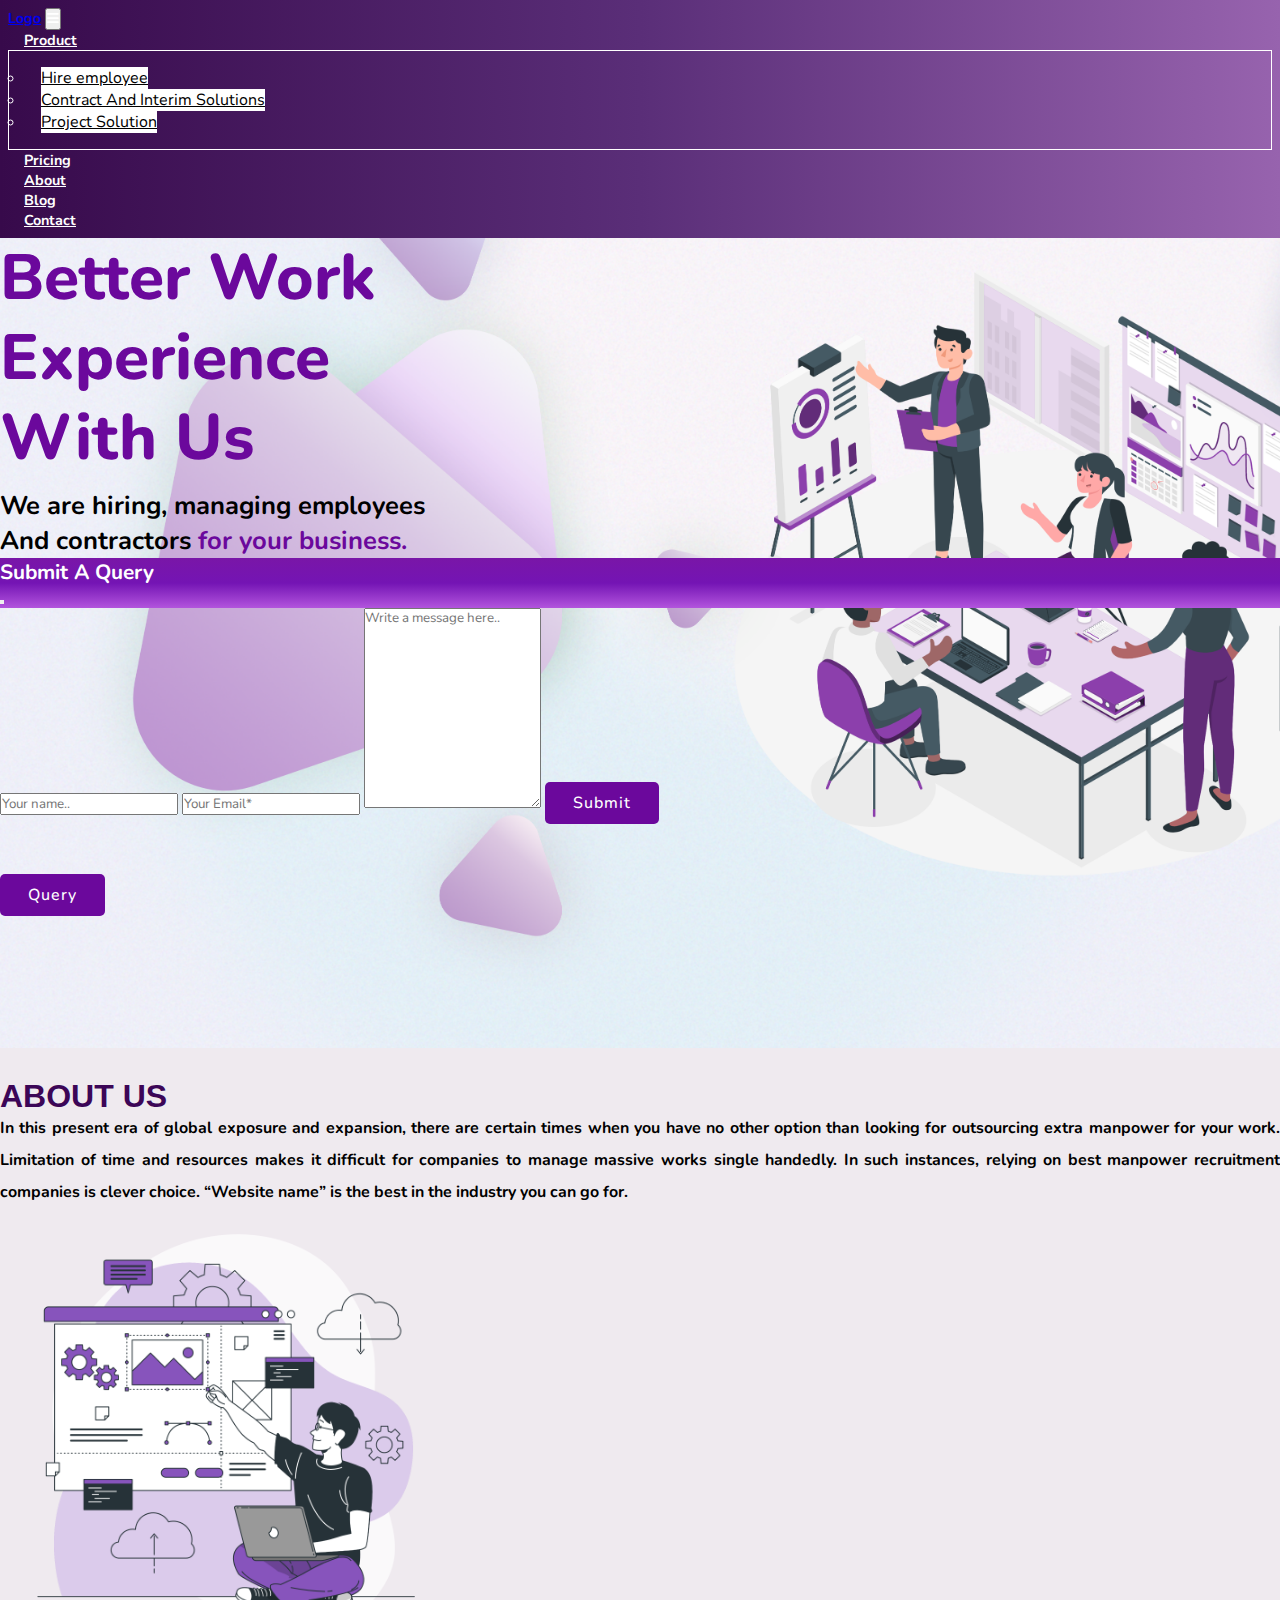
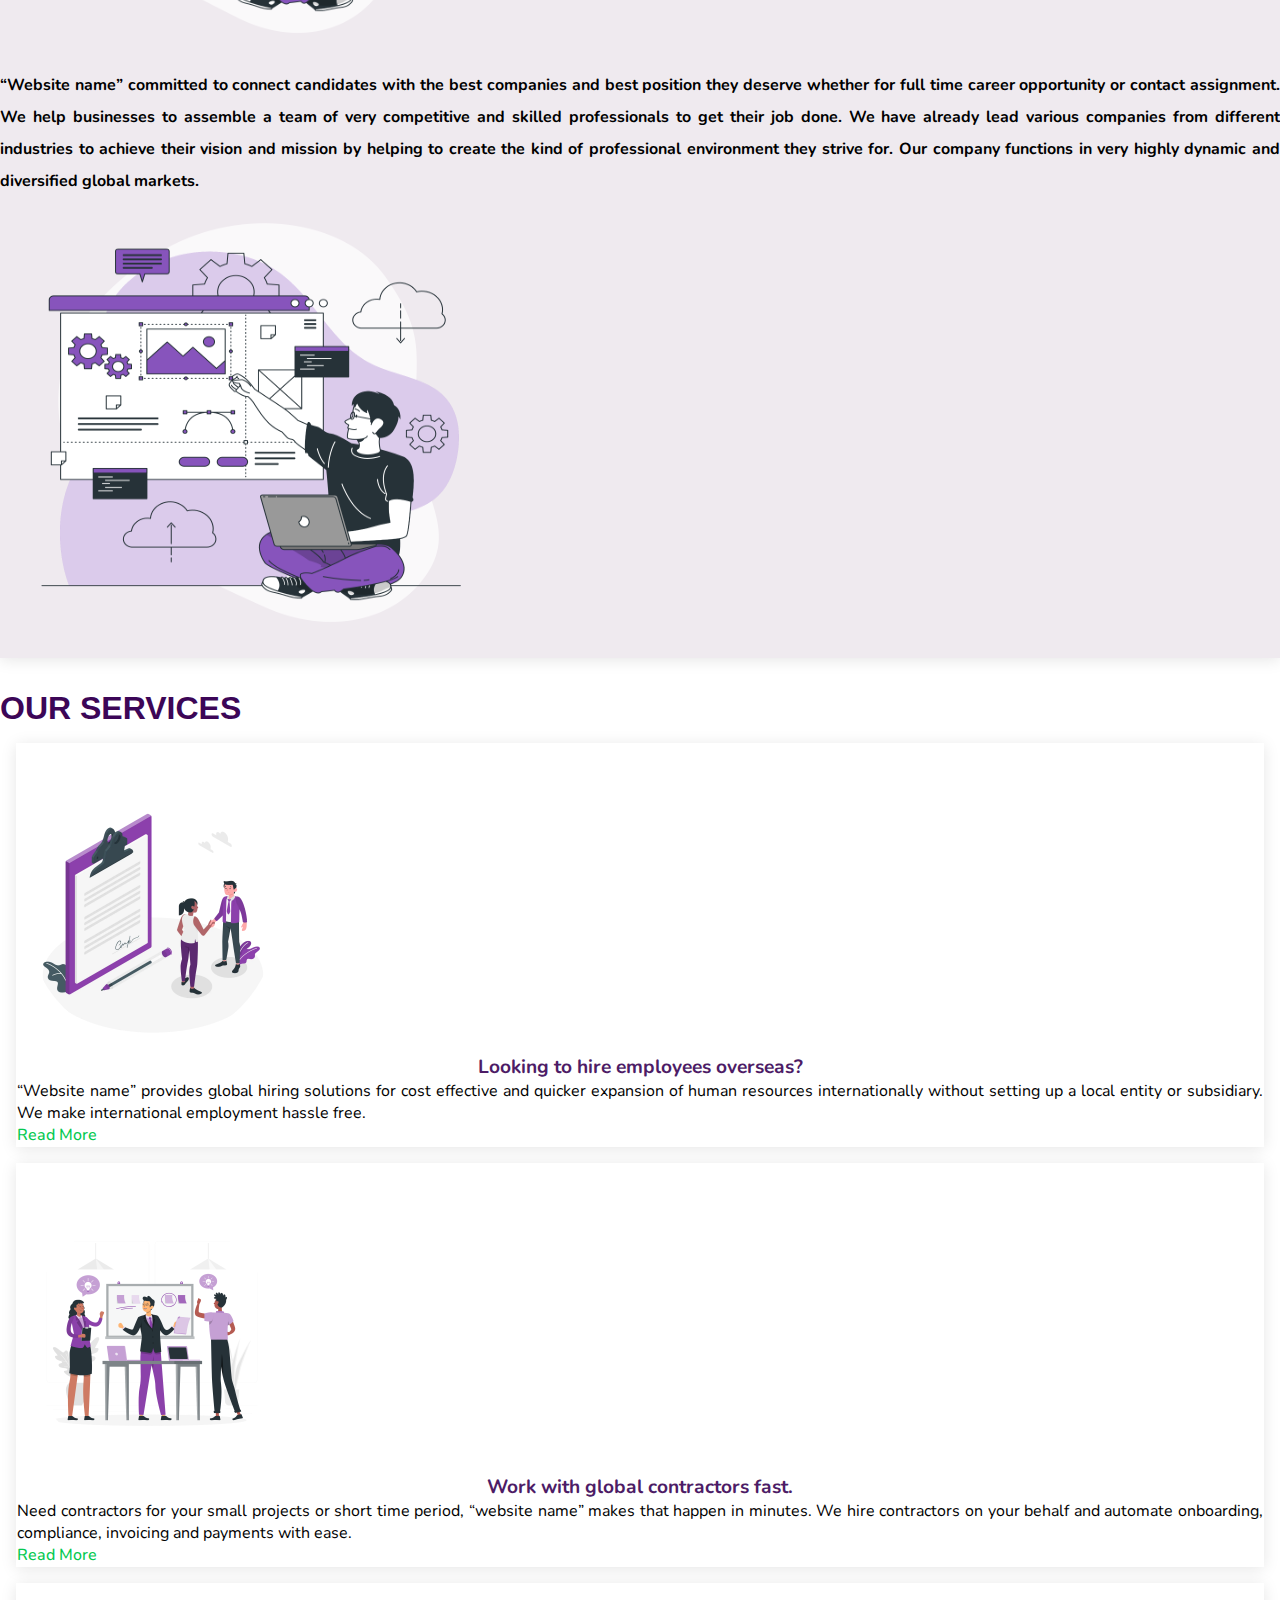
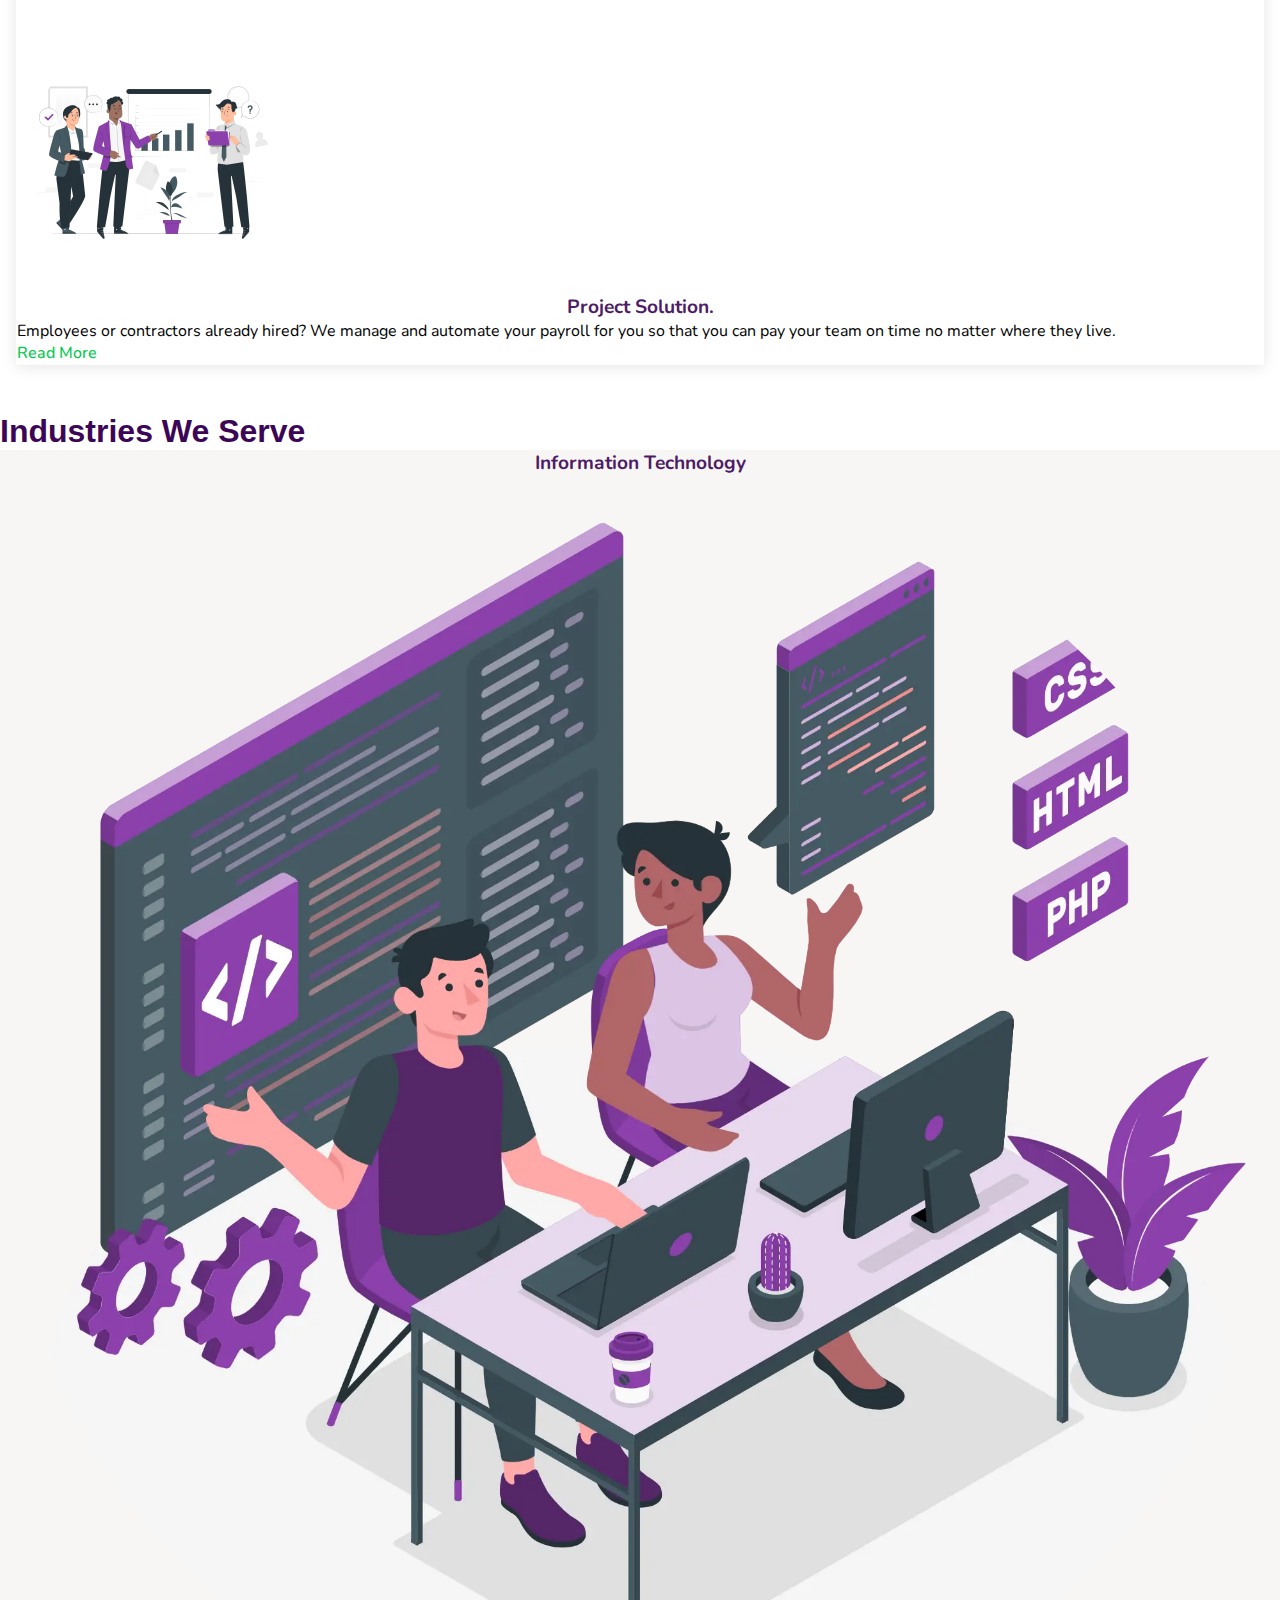
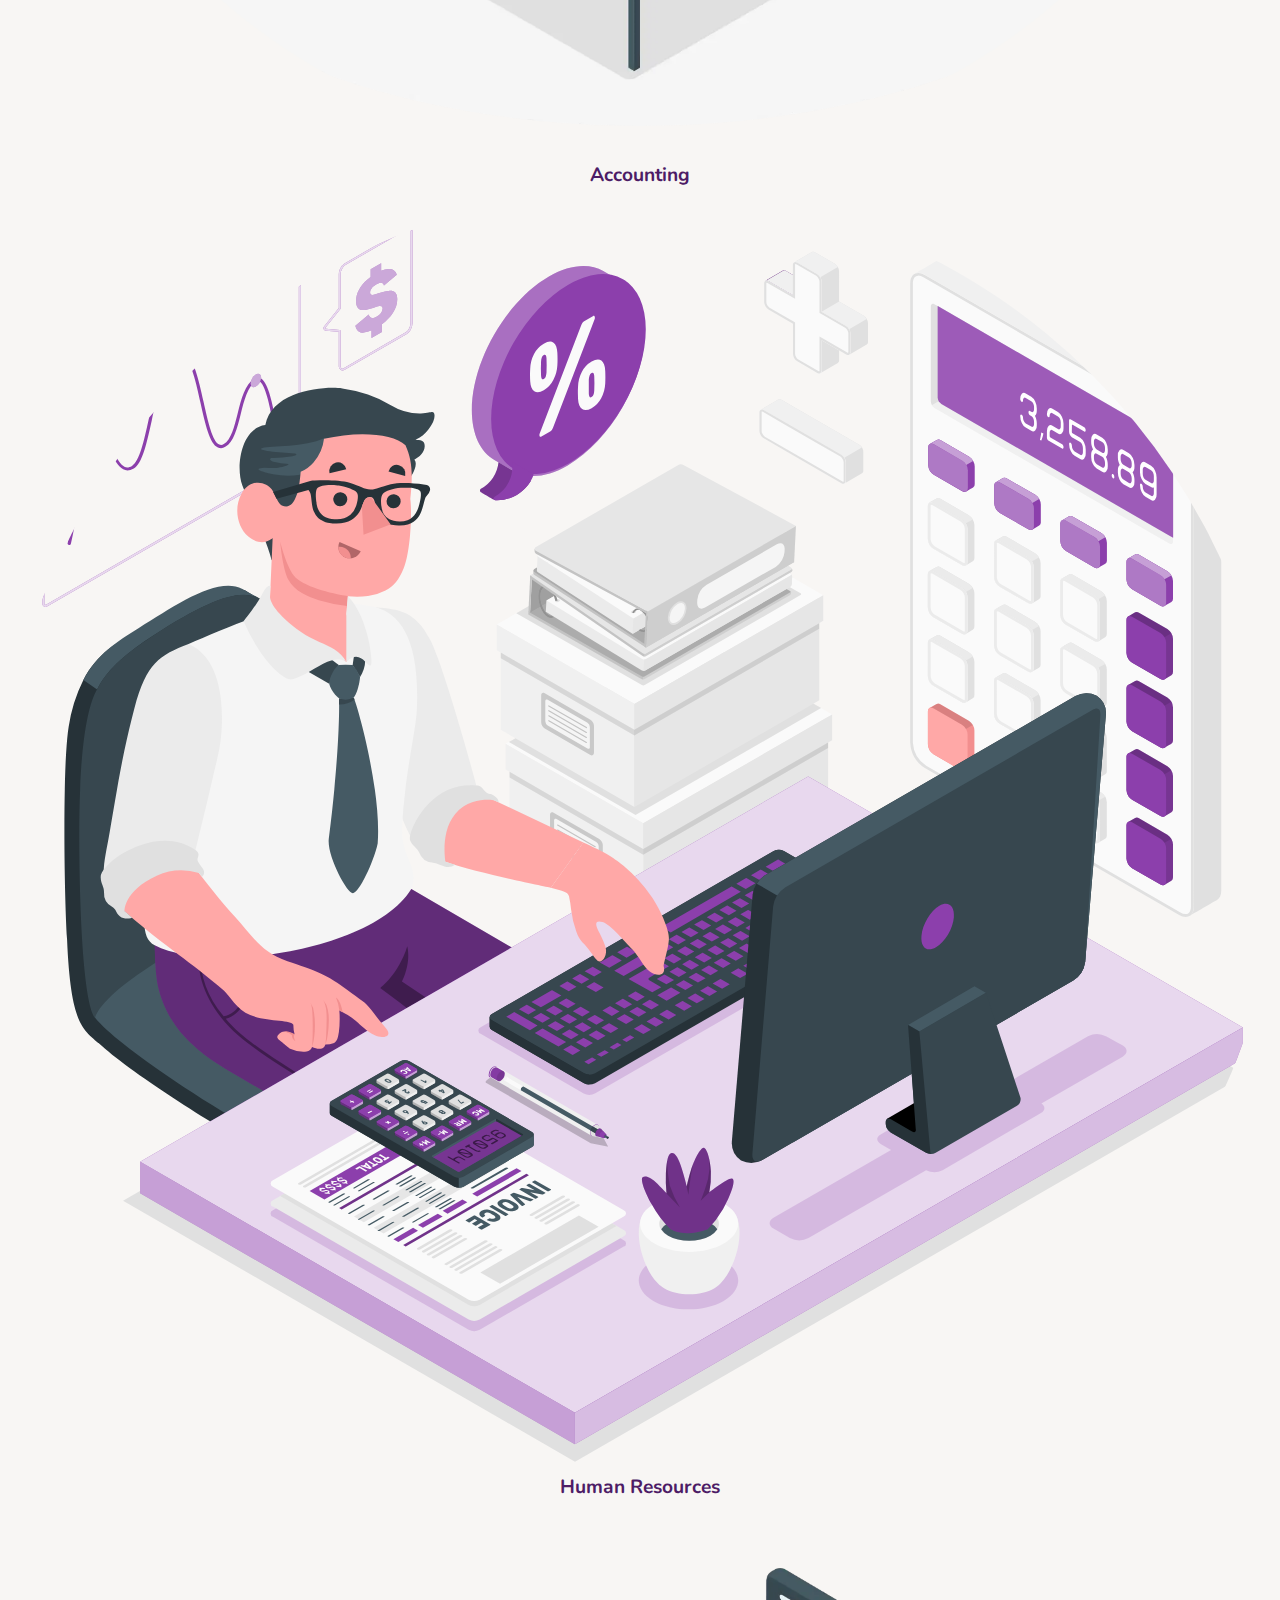
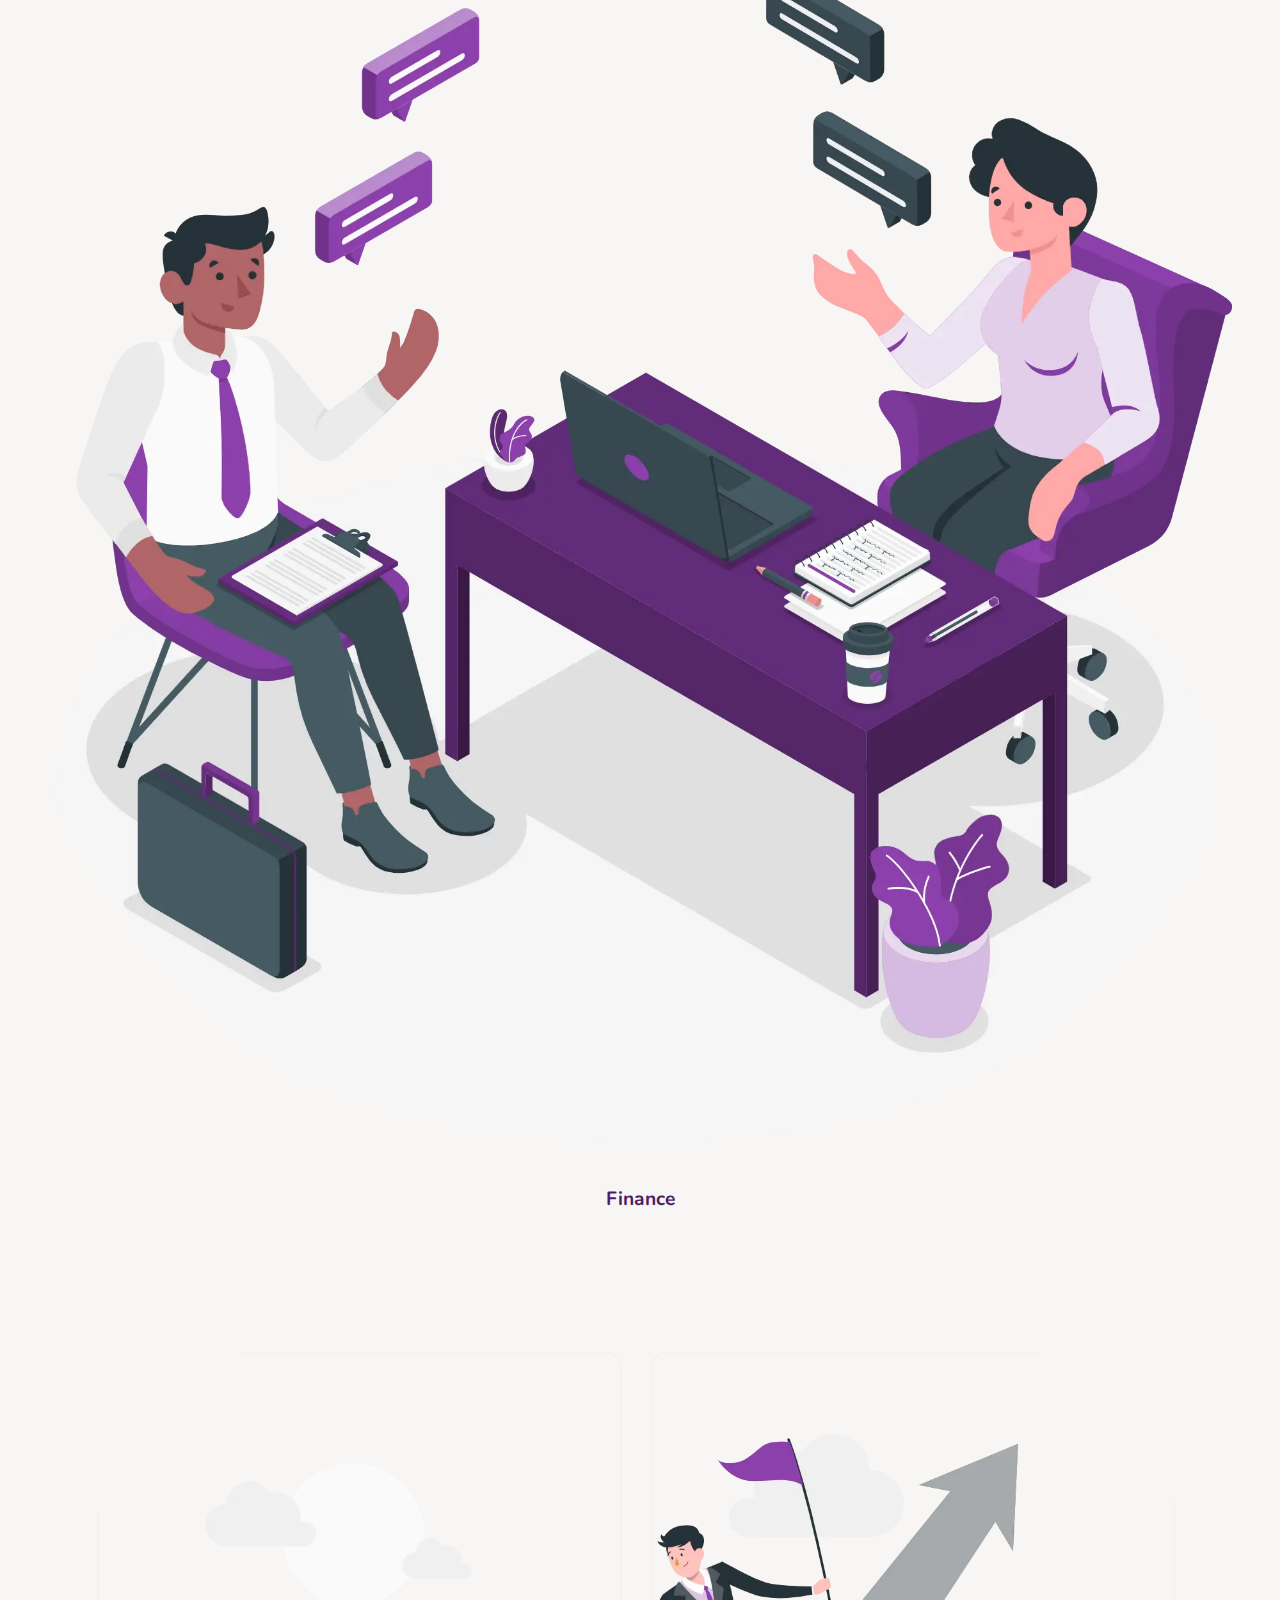
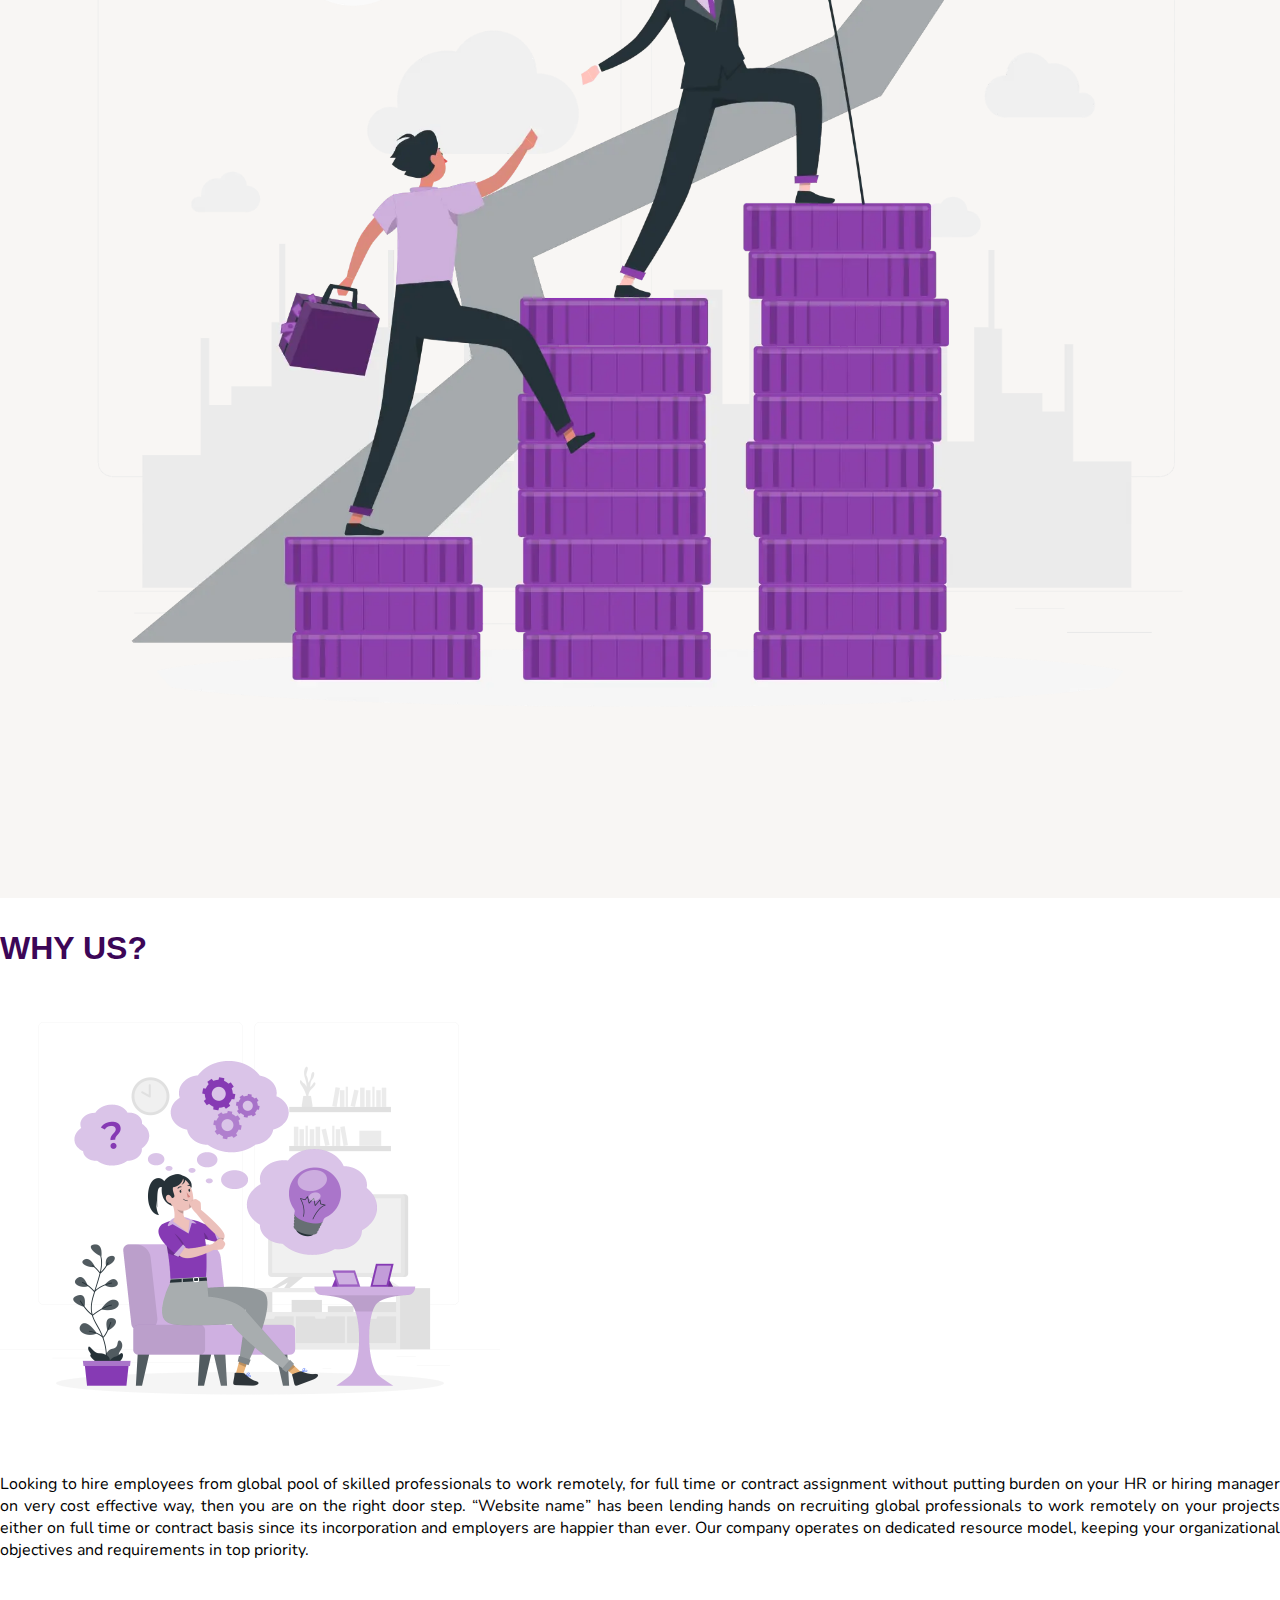
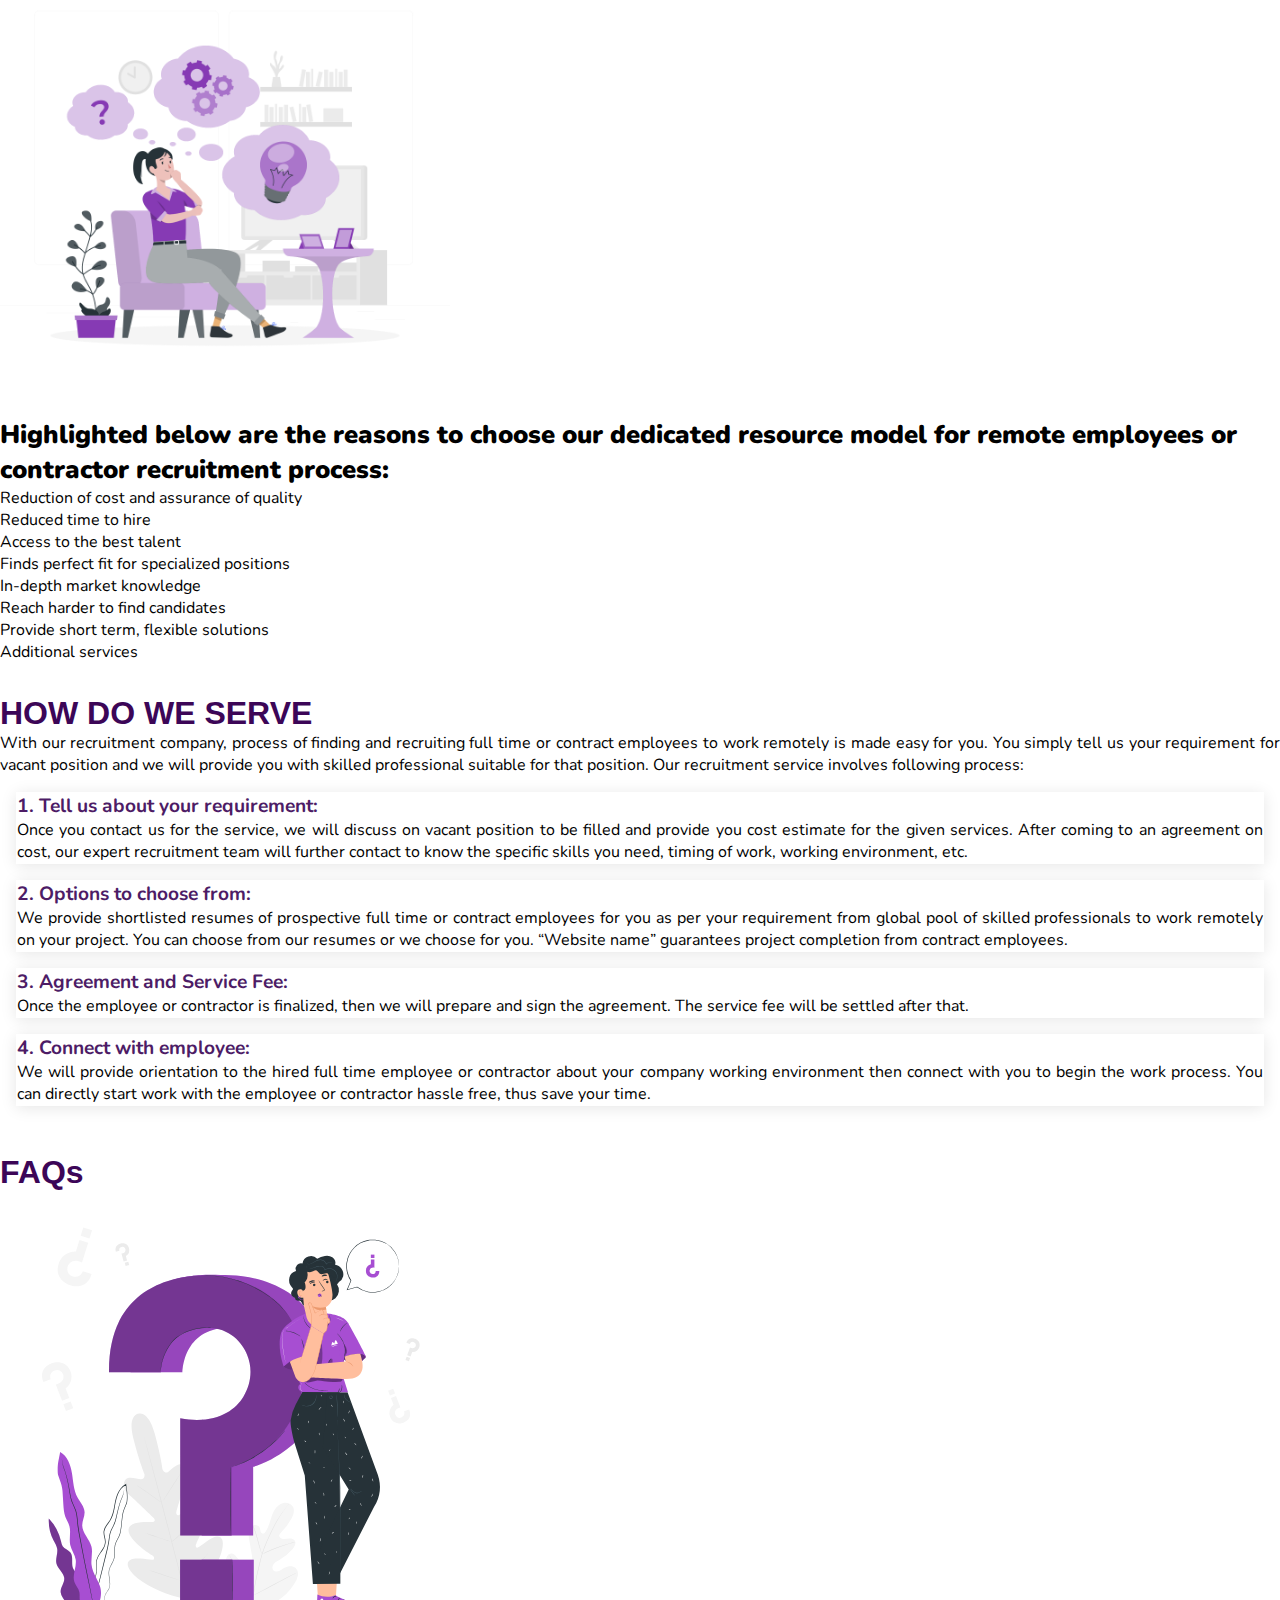
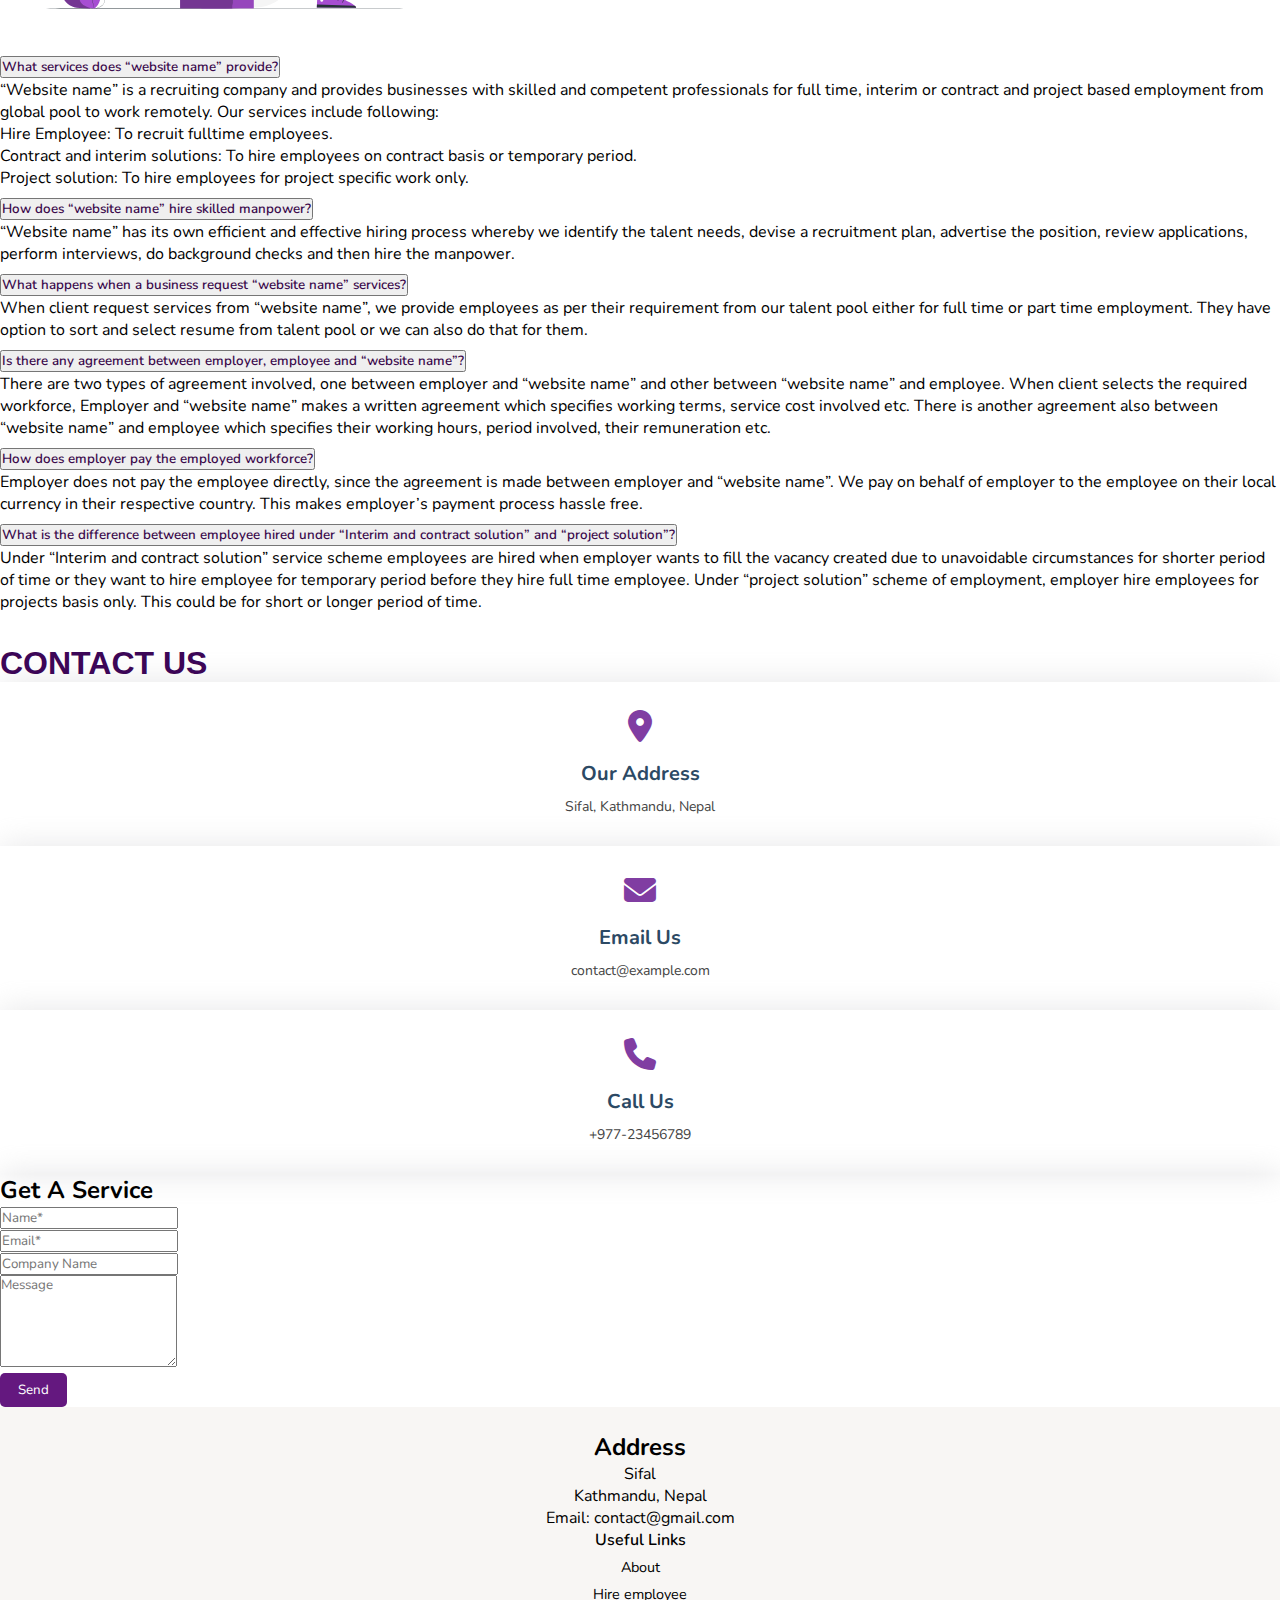
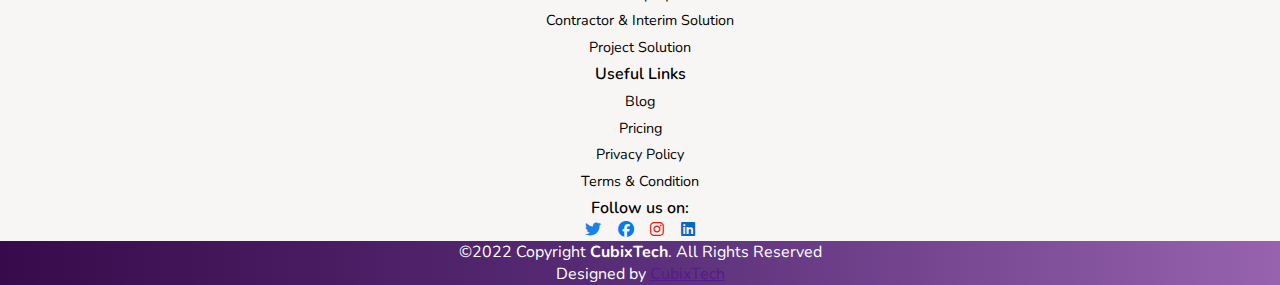
==== commit a85fab5d: "content changes" ====
--- a/index.html
+++ b/index.html
@@ -86,7 +86,7 @@
             <div class="row">
                <div class="col-md-6 col-lg-4 pt-2">
                   <div class="card h-100">
-                     <img src="img/Web search-pana.webp" class="img-fluid mx-auto"  alt="...">
+                     <img src="img/Agreement.webp" class="img-fluid mx-auto" height="100%" width="100%" alt="...">
                      <div class="card-body">
                         <h2 class="card-title">Looking to hire employees overseas?</h2>
                         <p class="card-text">“Website name” provides global hiring solutions for cost effective and quicker expansion
@@ -99,7 +99,7 @@
                </div>
                <div class="col-md-6 col-lg-4 pt-2">
                   <div class="card h-100">
-                     <img src="img/www-amico.webp" class="img-fluid mx-auto"   alt="...">
+                     <img src="img/global contractor.webp" class="img-fluid mx-auto" height="100%" width="100%"  alt="...">
                      <div class="card-body">
                         <h2 class="card-title">
                            Work with global contractors fast.
@@ -114,9 +114,9 @@
                </div>
                <div class="col-md-6 col-lg-4 pt-2">
                   <div class="card h-100 ">
-                     <img src="img/Analytics-amico.webp" class="img-fluid mx-auto"  alt="...">
+                     <img src="img/connect.webp" class="img-fluid mx-auto" height="100%" width="100%"  alt="...">
                      <div class="card-body">
-                        <h2 class="card-title">Manage global payroll.</h2>
+                        <h2 class="card-title">Project Solution.</h2>
                         <p class="card-text"> Employees or contractors already hired? We manage and automate your payroll for you so
                            that you can pay your team on time no matter where they live.
                         </p>
@@ -136,23 +136,23 @@
             <div class="row industries">
                <div class="col-md-3 pt-2">
                   <h3>Information Technology</h3> 
-                  <img src="img/IT.webp" class="img-fluid" alt="">
+                  <img src="img/IT.webp" class="img-fluid" height="100%" width="100%" alt="">
                  
                 
                </div>
                <div class="col-md-3 pt-2">
                   <h3>Accounting</h3>
-                  <img src="img/Accountant-amico.svg" class="img-fluid" alt="">
+                  <img src="img/Accountant-amico.svg" class="img-fluid" height="100%" width="100%" alt="">
                   
                </div>
                <div class="col-md-3 pt-2">
                   <h3>Human Resources</h3>
-                  <img src="img/human resource.webp" class="img-fluid" alt="">
+                  <img src="img/human resource.webp" class="img-fluid" height="100%" width="100%" alt="">
                 
                </div>
                <div class="col-md-3 pt-2">
                   <h3>Finance</h3>
-                  <img src="img/Finance.webp" class="img-fluid" alt="">
+                  <img src="img/Finance.webp" class="img-fluid" height="100%" width="100%" alt="">
                 
                </div>
             </div>
@@ -176,14 +176,14 @@
                   <img src="img/Woman-thinking-rafiki.webp" class="img-fluid d-md-block d-lg-none"  height="450" width="450" alt="why us">
                   <h3><strong>Highlighted below are the reasons to choose our dedicated resource model for remote employees or contractor recruitment process:</strong> </h3>
                   <ul>
-                     <li><strong>Reduction of cost and assurance of quality</strong> </li>
-                     <li><strong>Reduced time to hire</strong></li>
-                     <li> <strong> Access to the best talent</strong></li>
-                     <li> <strong>Finds perfect fit for specialized positions</strong></li>
-                     <li> <strong>In-depth market knowledge</strong></li>
-                     <li> <strong>Reach harder to find candidates</strong></li>
-                     <li> <strong>Provide short term, flexible solutions</strong></li>
-                     <li> <strong>Additional services</strong></li>
+                     <li>Reduction of cost and assurance of quality</li>
+                     <li>Reduced time to hire</li>
+                     <li> Access to the best talent</li>
+                     <li>Finds perfect fit for specialized positions</li>
+                     <li>In-depth market knowledge</li>
+                     <li>Reach harder to find candidates</li>
+                     <li>Provide short term, flexible solutions</li>
+                     <li>Additional services</li>
                   </ul>
                </div>
          
@@ -206,69 +206,60 @@
                      easy for you. You simply tell us your requirement for vacant position and we will provide you with skilled professional 
                      suitable for that position. Our recruitment service involves following process:</p>
                </div>
-               <div class="col-md-12 col-lg-6  pt-3">
+               <div class="col-md-6 col-lg-6  pt-3">
                   <div class="card mb-3 h-100">
                      <div class="row g-0">
-                        <div class="col-md-2">
-                           <img src="img/tellus.webp" class="img-fluid mx-auto" alt="...">
-                        </div>
-                        <div class="col-md-10">
+
                            <div class="card-body">
                               <h2 class="card-title">1. Tell us about your requirement:</h2>
                               <p class="card-text"> Once you contact us for the service, we will discuss on vacant position to be filled and
                                   provide you cost estimate for the given services. After coming to an agreement on cost, our expert recruitment
                                    team will further contact to know the specific skills you need, timing of work, working environment, etc.</p>
                            </div>
-                        </div>
-                     </div>
-                  </div>
-               </div>
-               <div class="col-md-12 col-lg-6  pt-3">
+                       
+                     </div>
+                  </div>
+               </div>
+               <div class="col-md-6 col-lg-6  pt-3">
                   <div class="card mb-3 h-100">
                      <div class="row g-0">
-                        <div class="col-md-2">
-                           <img src="img/optionchoose.webp"img-fluid mx-auto" alt="...">
-                        </div>
-                        <div class="col-md-10">
+                 
+                        
                            <div class="card-body">
                               <h2 class="card-title">2. Options to choose from:</h2>
                               <p class="card-text"> 
                                  We provide shortlisted resumes of prospective full time or contract employees for you as per your requirement from global pool of skilled professionals to work remotely on your project. You can choose from our resumes or we choose for you. “Website name” guarantees project completion from contract employees.
                                  </p>
                            </div>
-                        </div>
-                     </div>
-                  </div>
-               </div>
-               <div class="col-md-12 col-lg-6 pt-3">
+                 
+                     </div>
+                  </div>
+               </div>
+               <div class="col-md-6 col-lg-6 pt-3">
                   <div class="card mb-3 h-100">
                      <div class="row g-0">
-                        <div class="col-md-2">
-                           <img src="img/Agreement.webp" class="img-fluid mx-auto" alt="...">
-                        </div>
-                        <div class="col-md-10">
+       
+                    
                            <div class="card-body">
                               <h2 class="card-title">3. Agreement and Service Fee:</h2>
                               <p class="card-text"> 
                                  Once the employee or contractor is finalized, then we will prepare and sign the agreement. The service fee will be settled after that.  </p>
                            </div>
-                        </div>
-                     </div>
-                  </div>
-               </div>
-               <div class="col-md-12 col-lg-6 pt-3">
+              
+                     </div>
+                  </div>
+               </div>
+               <div class="col-md-6 col-lg-6 pt-3">
                   <div class="card mb-3 h-100">
                      <div class="row g-0">
-                        <div class="col-md-2">
-                           <img src="img/connect.webp" class="img-fluid mx-auto" alt="...">
-                        </div>
-                        <div class="col-md-10">
+             
+                 
                            <div class="card-body">
                               <h2 class="card-title">4. Connect with employee:</h2>
                               <p class="card-text"> 
                                  We will provide orientation to the hired full time employee or contractor about your company working environment then connect with you to begin the work process. You can directly start work with the employee or contractor hassle free, thus save your time. </p>
                             </div>
-                        </div>
+              
                      </div>
                   </div>
                </div>
